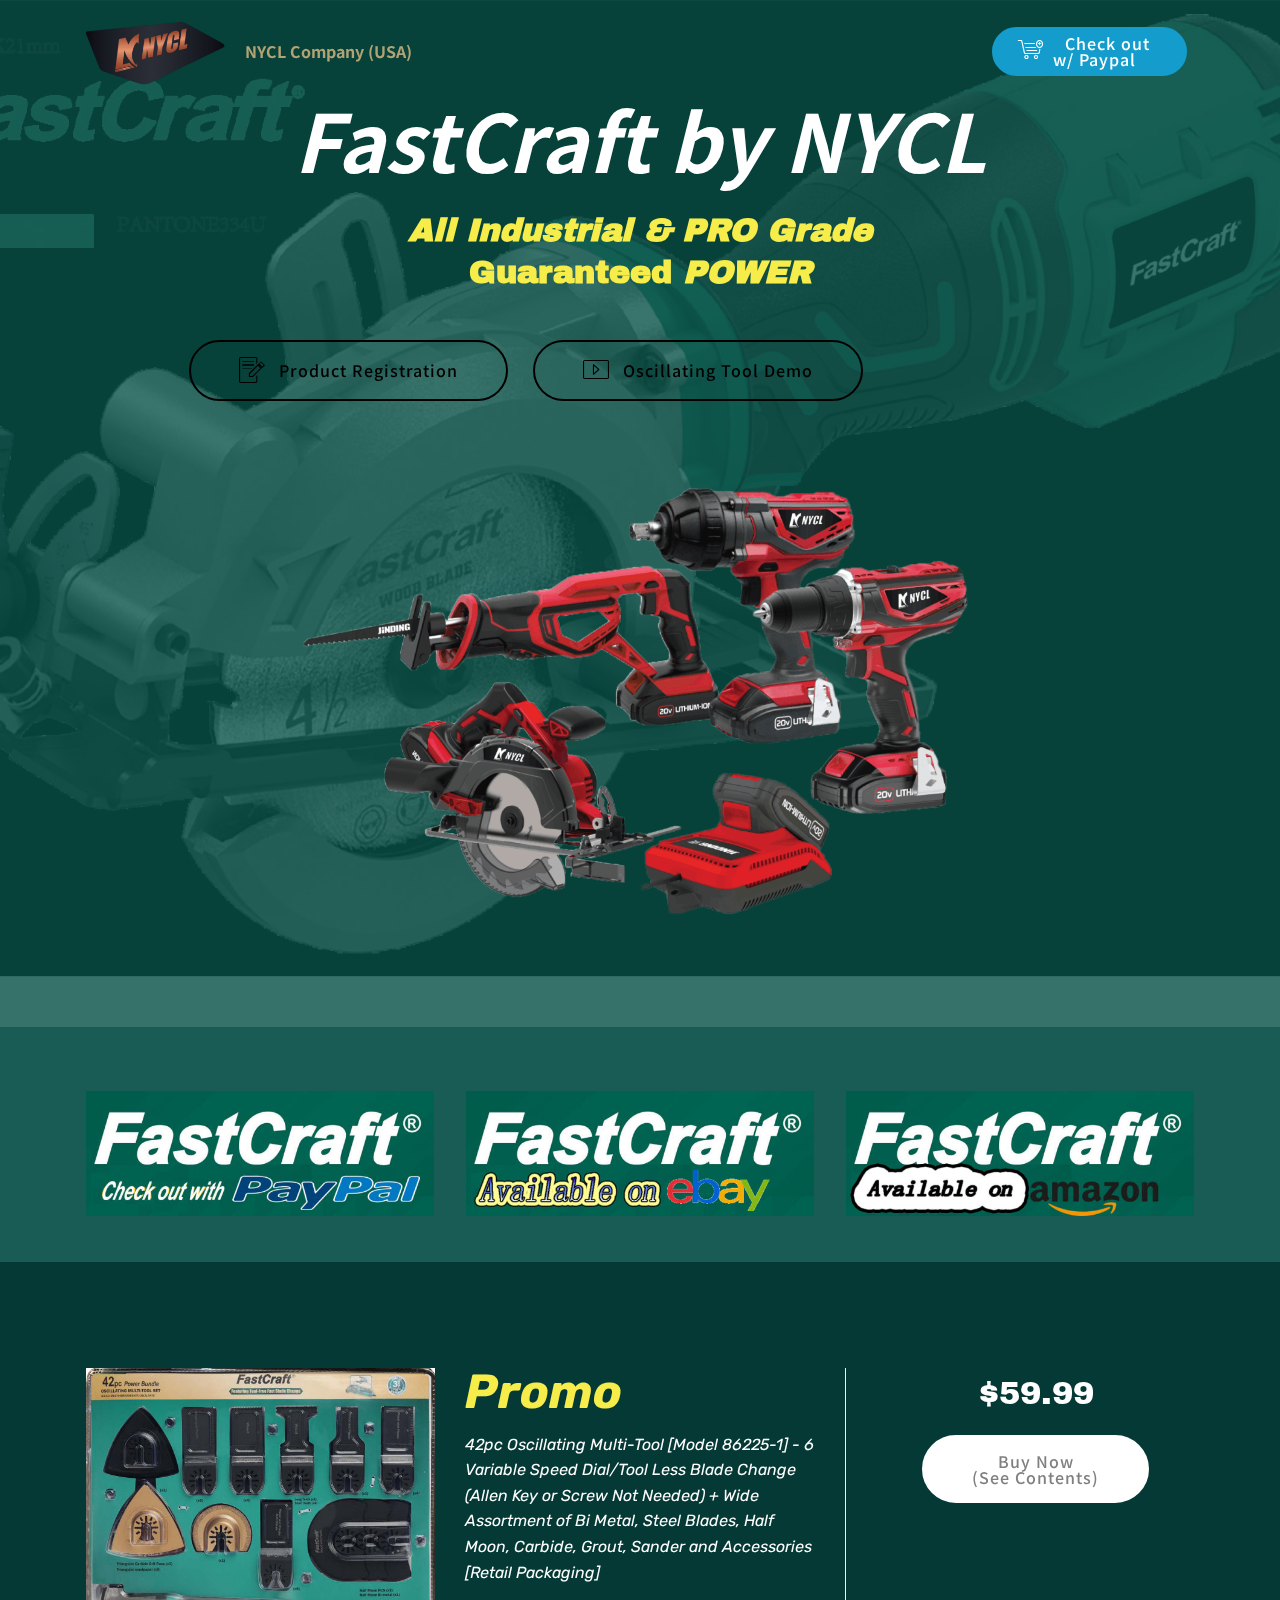
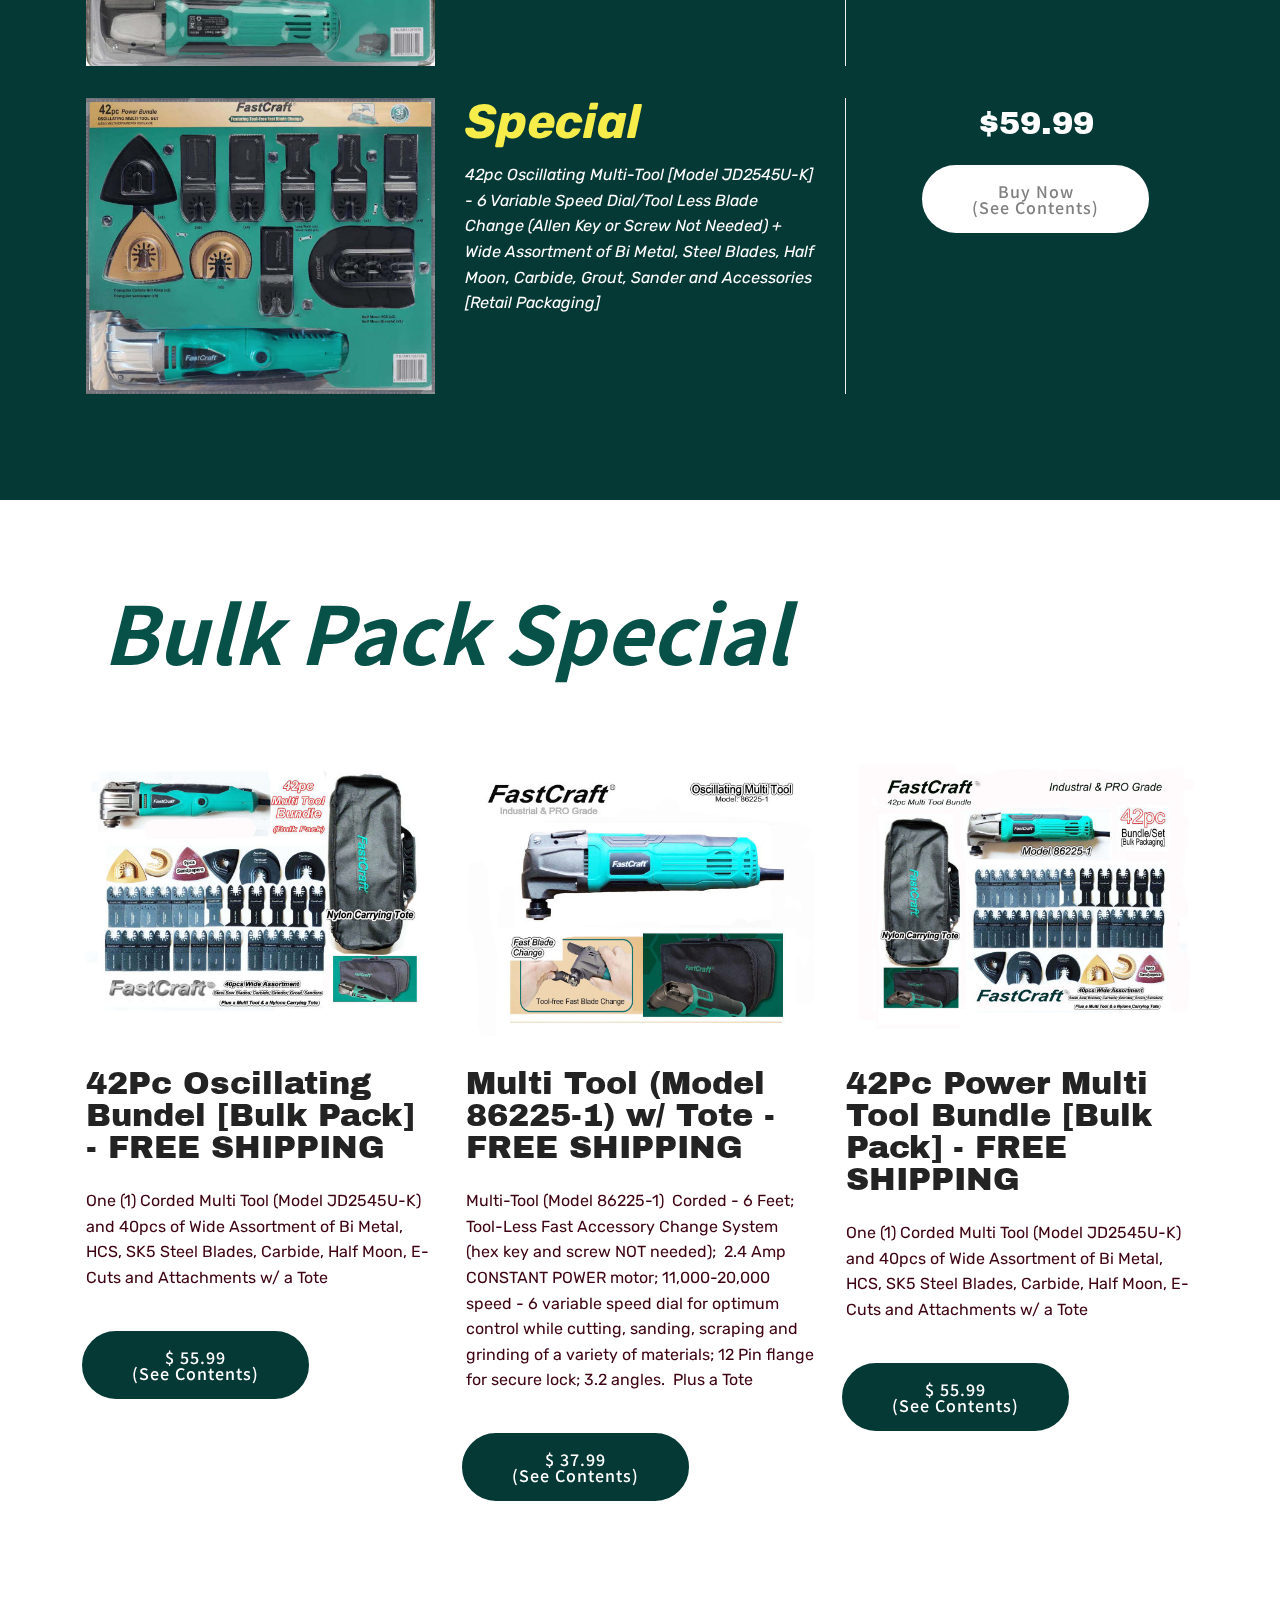
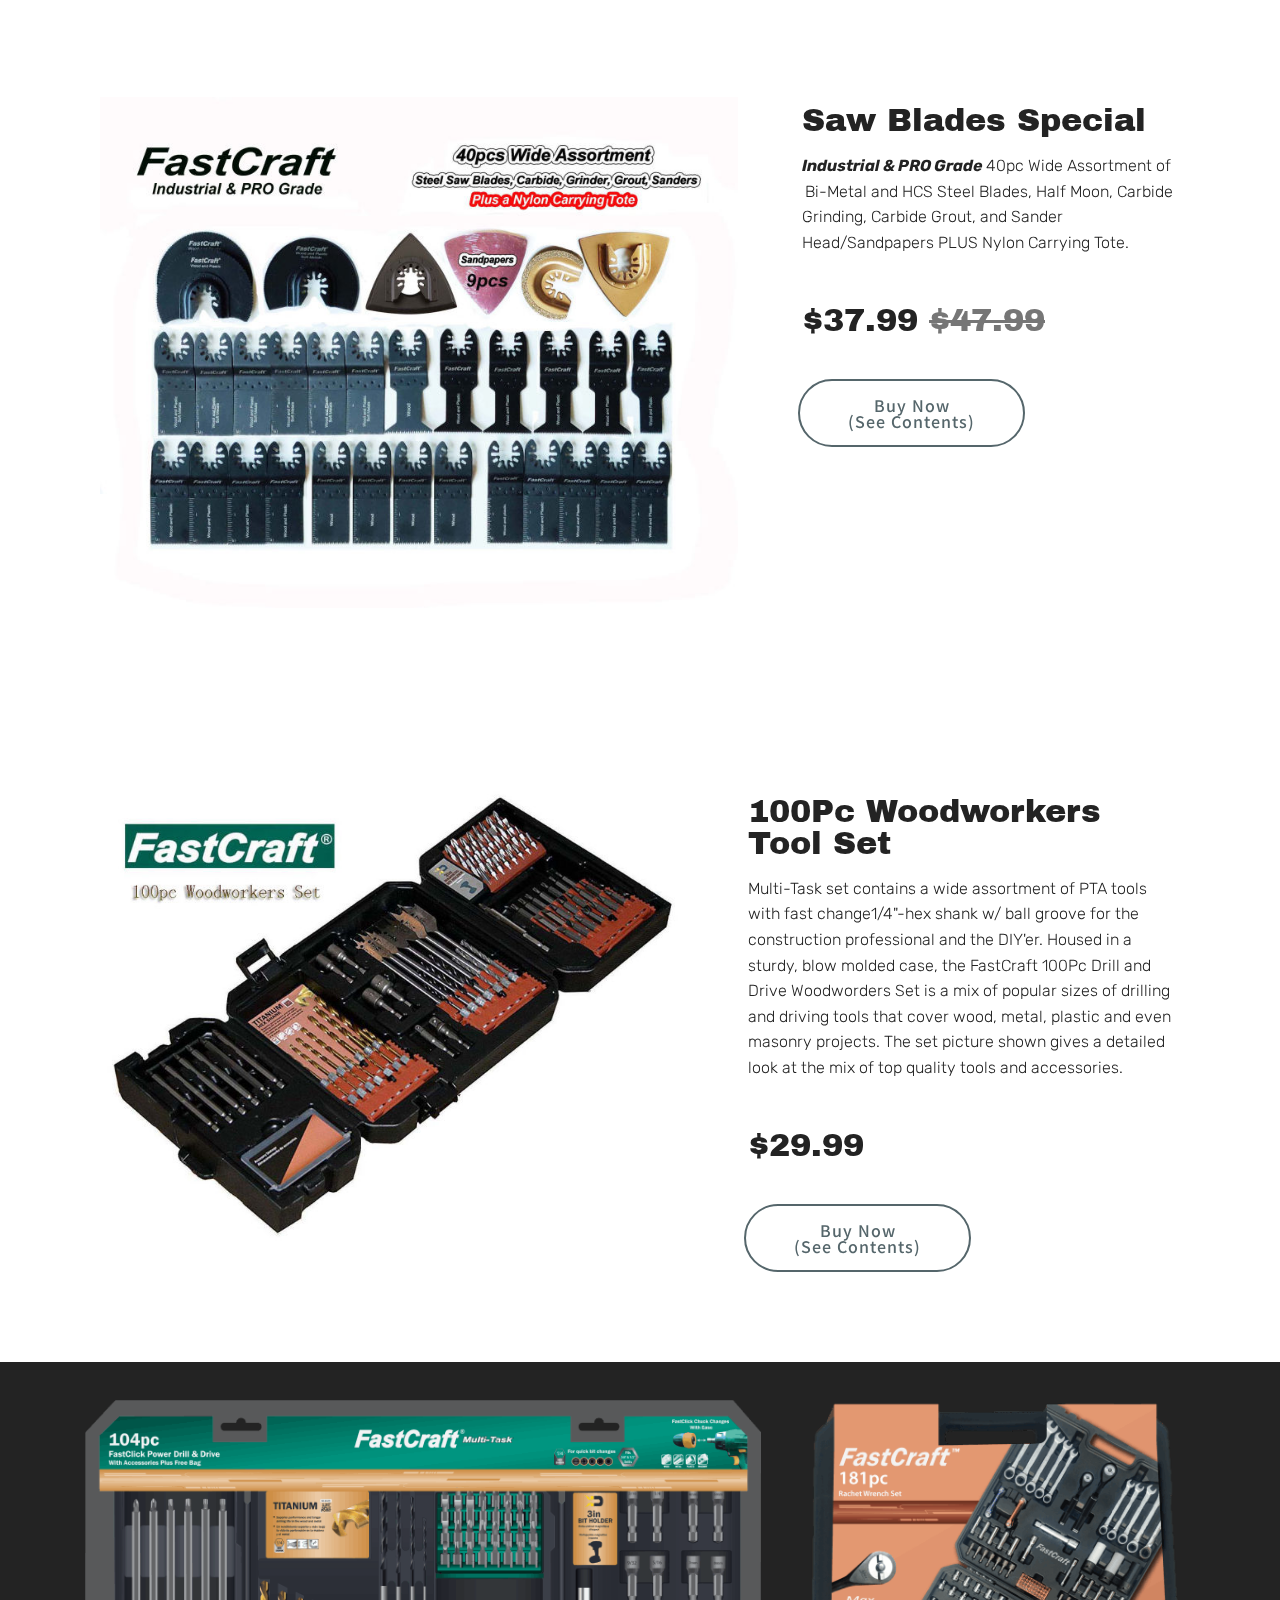
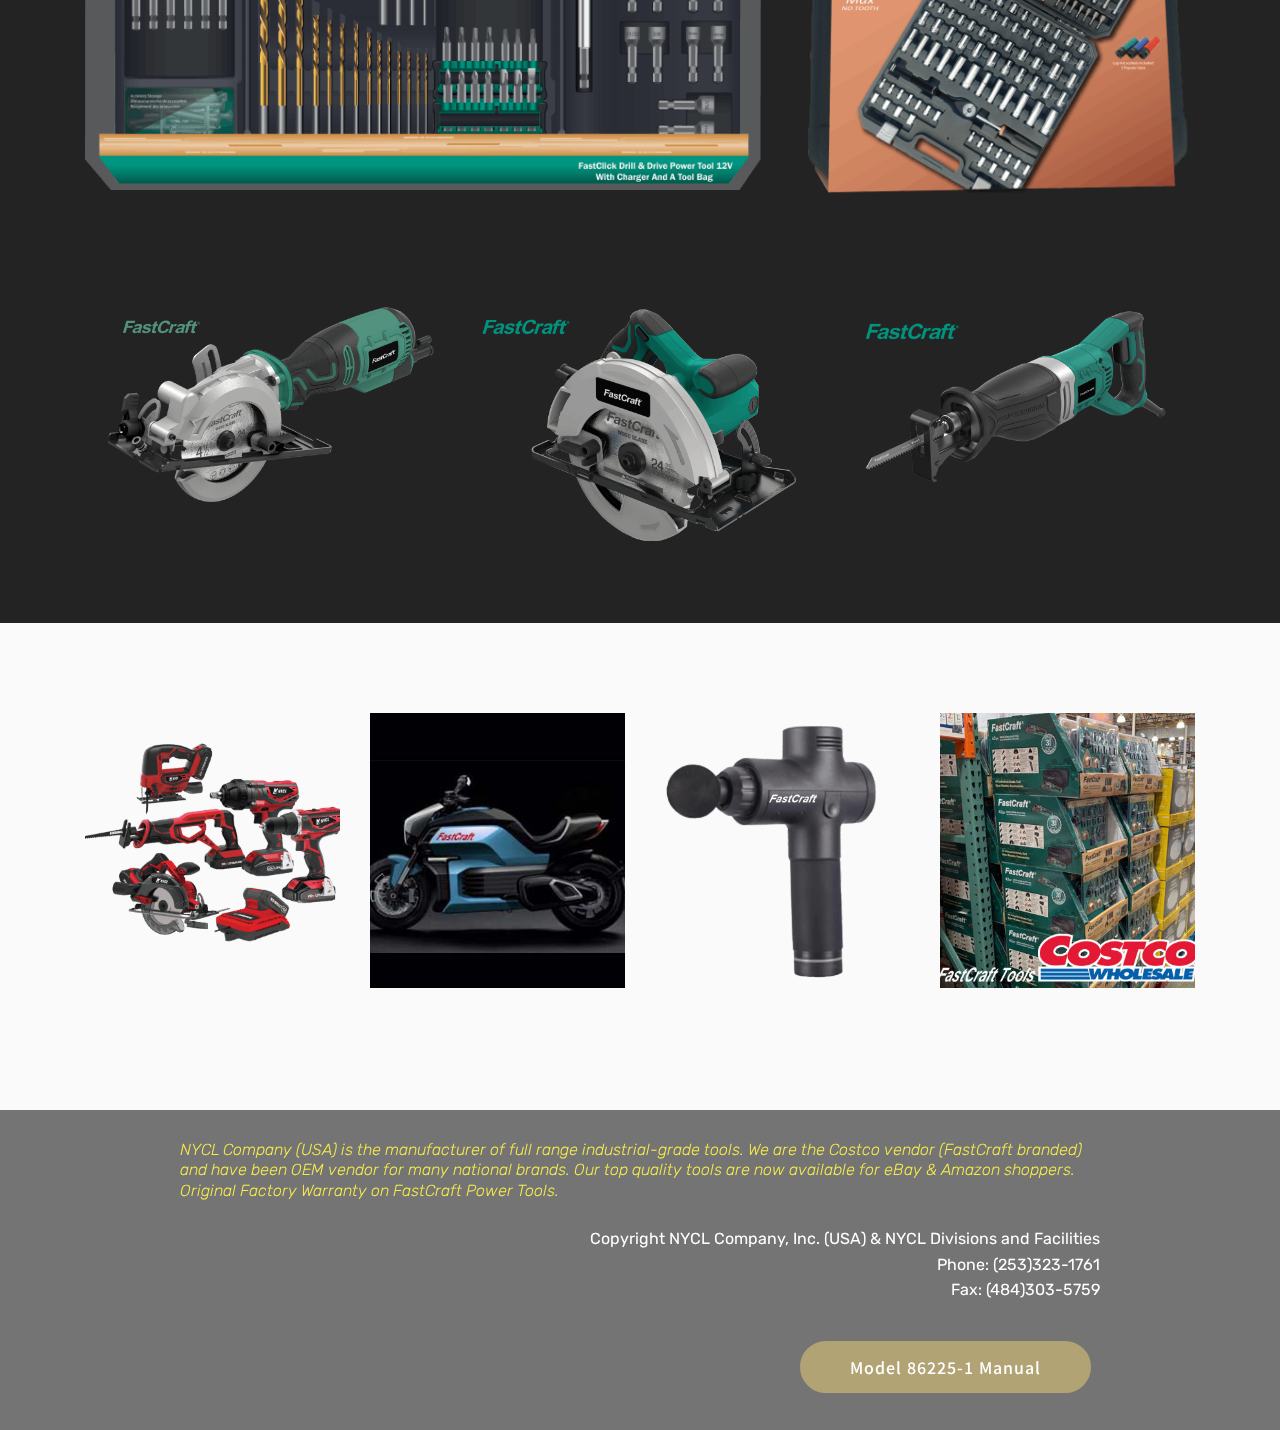
==== index.html @ a4cc6bf7 "create github pages" ====
<!DOCTYPE html>
<html  >
<head>
  <!-- Site made with Mobirise Website Builder v4.12.3, https://mobirise.com -->
  <meta charset="UTF-8">
  <meta http-equiv="X-UA-Compatible" content="IE=edge">
  <meta name="generator" content="Mobirise v4.12.3, mobirise.com">
  <meta name="viewport" content="width=device-width, initial-scale=1, minimum-scale=1">
  <link rel="shortcut icon" href="assets/images/nycllogo-67x63.png" type="image/x-icon">
  <meta name="description" content="">
  
  
  <title>FastCraft Toby NYCL</title>
  <link rel="stylesheet" href="assets/web/assets/mobirise-icons/mobirise-icons.css">
  <link rel="stylesheet" href="assets/bootstrap/css/bootstrap.min.css">
  <link rel="stylesheet" href="assets/bootstrap/css/bootstrap-grid.min.css">
  <link rel="stylesheet" href="assets/bootstrap/css/bootstrap-reboot.min.css">
  <link rel="stylesheet" href="assets/tether/tether.min.css">
  <link rel="stylesheet" href="assets/dropdown/css/style.css">
  <link rel="stylesheet" href="assets/theme/css/style.css">
  <link rel="preload" as="style" href="assets/mobirise/css/mbr-additional.css"><link rel="stylesheet" href="assets/mobirise/css/mbr-additional.css" type="text/css">
  
  
  
</head>
<body>
  <section class="menu cid-s1qL6YU2bM" once="menu" id="menu1-o">

    

    <nav class="navbar navbar-expand beta-menu navbar-dropdown align-items-center navbar-fixed-top navbar-toggleable-sm bg-color transparent">
        <button class="navbar-toggler navbar-toggler-right" type="button" data-toggle="collapse" data-target="#navbarSupportedContent" aria-controls="navbarSupportedContent" aria-expanded="false" aria-label="Toggle navigation">
            <div class="hamburger">
                <span></span>
                <span></span>
                <span></span>
                <span></span>
            </div>
        </button>
        <div class="menu-logo">
            <div class="navbar-brand">
                <span class="navbar-logo">
                    <a href="https://www.nyclcompany.com">
                         <img src="assets/images/nycl-logo-n-plate-bronze-288x164.png" alt="NYCL, FastCraft, tool, tools, oscillating, blade, blades, multi, multi tool,woodworking,twist,diamond blade,saw,nut setters,insert bits,adapters,router bits,glass,tile,construction,Lawn Garden Tools - Trimmers,metal working, high speed steel, twist drill bits, insert bit, bit, bits,HSS M7, M2, GB9341, GB4341, GB4241, M35 jobber, stubby, long type, aircraft extension, taper shank, twist drill bits, saw drill, end mills, woodworking tools, brad point drill bits, spade wood boring bits, forstner bits, saw drills, holesaws,carbide router bits, carbide glass/tile drill bits, masonry drill bits,carbide hammer drills, files/rasps, wire brushes, nut drivers, nutsetters,drill/drive tools, quick-change featured products, diamond saw blades, cordless drills, diamond saws, tool sets, tool kits, carbide router bits, SDS plus, brush, file, rasp, SDS Max, Spline, hand tools, brad point, ship auger bits, spade wood bits, insert bits, nutsetters,holesaws, quick change, forstner bits, router bits, masonry drills, twist drill, drill blanks, power tool, saw, saw blade, saw blades, grinder, sanding, sand, grind, reciprocating, chuck" title="FastCraft by NYCL" style="height: 5.4rem;">
                    </a>
                </span>
                <span class="navbar-caption-wrap"><a class="navbar-caption text-danger display-4" href="https://nyclcompany.com" target="_blank">NYCL Company (USA)</a><a class="navbar-caption text-danger display-4" href="https://form.jotform.com/jlnycl/product-registration" target="_blank" style="display: inline !important;"><font face="MobiriseIcons"><span style="font-size: 25.6px; font-weight: normal;">&nbsp;</span></font></a><font face="MobiriseIcons"><a class="navbar-caption text-danger display-4" href="https://form.jotform.com/jlnycl/product-registration" target="_blank" style="display: inline !important;"></a></font></span>
            </div>
        </div>
        <div class="collapse navbar-collapse" id="navbarSupportedContent">
            
            <div class="navbar-buttons mbr-section-btn"><a class="btn btn-sm btn-primary display-4" href="https://www.fastcraft.us/onlinestore.html" target="_blank"><span class="mbri-cart-add mbr-iconfont mbr-iconfont-btn"></span>Check out <br>w/ Paypal &nbsp; &nbsp;&nbsp;</a></div>
        </div>
    </nav>
</section>

<section class="engine"><a href="https://mobirise.info/d">free web maker</a></section><section class="header4 cid-s1onQCrU6V mbr-parallax-background" id="header4-i">

    

    <div class="mbr-overlay" style="opacity: 0.8; background-color: rgb(7, 81, 73);">
    </div>

    <div class="container">
        <div class="row justify-content-md-center">
            <div class="media-content col-md-10">
                <h1 class="mbr-section-title align-center mbr-white pb-3 mbr-bold mbr-fonts-style display-1"><em>FastCraft by NYCL</em></h1>
                <h3 class="mbr-section-subtitle align-center mbr-white mbr-light pb-3 mbr-fonts-style display-2"><em><strong>
                    All Industrial &amp; PRO Grade</strong></em><br><strong>Guaranteed <em>POWER</em></strong></h3>
                <div class="mbr-text align-center mbr-white pb-3">
                    
                </div>
                <div class="mbr-section-btn align-center"><a class="btn btn-md btn-black-outline display-4" href="https://form.jotform.com/jlnycl/product-registration" target="_blank"><span class="mbri-edit mbr-iconfont mbr-iconfont-btn"></span>Product Registration</a>
                    <a class="btn btn-md btn-black-outline display-4" href="https://www.youtube.com/watch?v=YL-bgrXZ9-w" target="_blank"><span class="mbri-video mbr-iconfont mbr-iconfont-btn"></span>Oscillating Tool Demo</a></div>
            </div>
            <div class="mbr-figure pt-5">
                <a href="https://nyclcompany.com/index.html" target="_blank"><img src="assets/images/power-tool-sets2-1080x741.png" alt="NYCL, FastCraft, tool, tools, oscillating, blade, blades, multi, multi tool,woodworking,twist,diamond blade,saw,nut setters,insert bits,adapters,router bits,glass,tile,construction,Lawn Garden Tools - Trimmers,metal working, high speed steel, twist drill bits, insert bit, bit, bits,HSS M7, M2, GB9341, GB4341, GB4241, M35 jobber, stubby, long type, aircraft extension, taper shank, twist drill bits, saw drill, end mills, woodworking tools, brad point drill bits, spade wood boring bits, forstner bits, saw drills, holesaws,carbide router bits, carbide glass/tile drill bits, masonry drill bits,carbide hammer drills, files/rasps, wire brushes, nut drivers, nutsetters,drill/drive tools, quick-change featured products, diamond saw blades, cordless drills, diamond saws, tool sets, tool kits, carbide router bits, SDS plus, brush, file, rasp, SDS Max, Spline, hand tools, brad point, ship auger bits, spade wood bits, insert bits, nutsetters,holesaws, quick change, forstner bits, router bits, masonry drills, twist drill, drill blanks, power tool, saw, saw blade, saw blades, grinder, sanding, sand, grind, reciprocating, chuck" title="FastCraft Power Tools by NYCL Company" style="width: 65%;"></a>
            </div>
        </div>
    </div>
</section>

<section class="services1 cid-s1qOYQBYcv" id="services1-p">
    <!---->
    
    <!---->
    <!--Overlay-->
    
    <!--Container-->
    <div class="container">
        <div class="row justify-content-center">
            <!--Titles-->
            <div class="title pb-5 col-12">
                
                
            </div>
            <!--Card-1-->
            <div class="card col-12 col-md-6 p-3 col-lg-4">
                <div class="card-wrapper">
                    <div class="card-img">
                        <a href="https://www.fastcraft.us/onlinestore.html" target="_blank"><img src="assets/images/fastcraft-paypal-576x206.jpg" alt="NYCL, FastCraft, tool, tools, oscillating, blade, blades, multi, multi tool,woodworking,twist,diamond blade,saw,nut setters,insert bits,adapters,router bits,glass,tile,construction,Lawn Garden Tools - Trimmers,metal working, high speed steel, twist drill bits, insert bit, bit, bits,HSS M7, M2, GB9341, GB4341, GB4241, M35 jobber, stubby, long type, aircraft extension, taper shank, twist drill bits, saw drill, end mills, woodworking tools, brad point drill bits, spade wood boring bits, forstner bits, saw drills, holesaws,carbide router bits, carbide glass/tile drill bits, masonry drill bits,carbide hammer drills, files/rasps, wire brushes, nut drivers, nutsetters,drill/drive tools, quick-change featured products, diamond saw blades, cordless drills, diamond saws, tool sets, tool kits, carbide router bits, SDS plus, brush, file, rasp, SDS Max, Spline, hand tools, brad point, ship auger bits, spade wood bits, insert bits, nutsetters,holesaws, quick change, forstner bits, router bits, masonry drills, twist drill, drill blanks, power tool, saw, saw blade, saw blades, grinder, sanding, sand, grind, reciprocating, chuck" title="FastCraft by NYCL"></a>
                    </div>
                    <div class="card-box">
                        
                        
                        <!--Btn-->
                        
                    </div>
                </div>
            </div>
            <!--Card-2-->
            <div class="card col-12 col-md-6 p-3 col-lg-4">
                <div class="card-wrapper">
                    <div class="card-img">
                        <a href="https://www.ebay.com/str/fastcrafttoolsbynycl" target="_blank"><img src="assets/images/fc-ebay-576x206.jpg" alt="NYCL, FastCraft, tool, tools, oscillating, blade, blades, multi, multi tool,woodworking,twist,diamond blade,saw,nut setters,insert bits,adapters,router bits,glass,tile,construction,Lawn Garden Tools - Trimmers,metal working, high speed steel, twist drill bits, insert bit, bit, bits,HSS M7, M2, GB9341, GB4341, GB4241, M35 jobber, stubby, long type, aircraft extension, taper shank, twist drill bits, saw drill, end mills, woodworking tools, brad point drill bits, spade wood boring bits, forstner bits, saw drills, holesaws,carbide router bits, carbide glass/tile drill bits, masonry drill bits,carbide hammer drills, files/rasps, wire brushes, nut drivers, nutsetters,drill/drive tools, quick-change featured products, diamond saw blades, cordless drills, diamond saws, tool sets, tool kits, carbide router bits, SDS plus, brush, file, rasp, SDS Max, Spline, hand tools, brad point, ship auger bits, spade wood bits, insert bits, nutsetters,holesaws, quick change, forstner bits, router bits, masonry drills, twist drill, drill blanks, power tool, saw, saw blade, saw blades, grinder, sanding, sand, grind, reciprocating, chuck" title="FastCraft by NYCL"></a>
                    </div>
                    <div class="card-box">
                        
                        
                        <!--Btn-->
                        
                    </div>
                </div>
            </div>
            <!--Card-3-->
            <div class="card col-12 col-md-6 p-3 col-lg-4 last-child">
                <div class="card-wrapper">
                    <div class="card-img">
                        <a href="https://www.amazon.com/fastcraft" target="_blank"><img src="assets/images/fastcraft-amazon-576x206.jpg" alt="NYCL, FastCraft, tool, tools, oscillating, blade, blades, multi, multi tool,woodworking,twist,diamond blade,saw,nut setters,insert bits,adapters,router bits,glass,tile,construction,Lawn Garden Tools - Trimmers,metal working, high speed steel, twist drill bits, insert bit, bit, bits,HSS M7, M2, GB9341, GB4341, GB4241, M35 jobber, stubby, long type, aircraft extension, taper shank, twist drill bits, saw drill, end mills, woodworking tools, brad point drill bits, spade wood boring bits, forstner bits, saw drills, holesaws,carbide router bits, carbide glass/tile drill bits, masonry drill bits,carbide hammer drills, files/rasps, wire brushes, nut drivers, nutsetters,drill/drive tools, quick-change featured products, diamond saw blades, cordless drills, diamond saws, tool sets, tool kits, carbide router bits, SDS plus, brush, file, rasp, SDS Max, Spline, hand tools, brad point, ship auger bits, spade wood bits, insert bits, nutsetters,holesaws, quick change, forstner bits, router bits, masonry drills, twist drill, drill blanks, power tool, saw, saw blade, saw blades, grinder, sanding, sand, grind, reciprocating, chuck" title="FastCraft by NYCL"></a>
                    </div>
                    <div class="card-box">
                        
                        
                        <!--Btn-->
                        
                    </div>
                </div>
            </div>
            <!--Card-4-->
            
        </div>
    </div>
</section>

<section class="services4 cid-s1ordJF5oG" xmlns="http://www.w3.org/1999/html" id="services4-j">
    <!---->
    
    <!---->
    <!--Overlay-->
    
    <!--Container-->
    <div class="container">
        <div class="row">
            <!--Card-1-->
            <div class="card p-3 col-12">
                <div class="card-wrapper media-container-row media-container-row">
                    <div class="card-box">
                        <div class="row">
                            <div class="col-12 col-md-12 col-lg-4">
                                <div class="wrapper">
                                    <!--Image-->
                                    <div class="mbr-figure" style="width: 100%;">
                                        <a href="https://www.nycl.us/42pc-86225-1.html"><img src="assets/images/42new-86225-1-578x494.jpg" alt="NYCL, FastCraft, tool, tools, oscillating, blade, blades, multi, multi tool,woodworking,twist,diamond blade,saw,nut setters,insert bits,adapters,router bits,glass,tile,construction,Lawn Garden Tools - Trimmers,metal working, high speed steel, twist drill bits, insert bit, bit, bits,HSS M7, M2, GB9341, GB4341, GB4241, M35 jobber, stubby, long type, aircraft extension, taper shank, twist drill bits, saw drill, end mills, woodworking tools, brad point drill bits, spade wood boring bits, forstner bits, saw drills, holesaws,carbide router bits, carbide glass/tile drill bits, masonry drill bits,carbide hammer drills, files/rasps, wire brushes, nut drivers, nutsetters,drill/drive tools, quick-change featured products, diamond saw blades, cordless drills, diamond saws, tool sets, tool kits, carbide router bits, SDS plus, brush, file, rasp, SDS Max, Spline, hand tools, brad point, ship auger bits, spade wood bits, insert bits, nutsetters,holesaws, quick change, forstner bits, router bits, masonry drills, twist drill, drill blanks, power tool, saw, saw blade, saw blades, grinder, sanding, sand, grind, reciprocating, chuck" title="FastCraft 42pc Oscillating Tool Bundle"></a>
                                    </div>
                                </div>
                            </div>
                            <div class="col-12 col-md-7 col-lg-4">
                                <div class="wrapper col-left">
                                    <!--Title-->
                                    <h4 class="card-title mbr-fonts-style display-5"><em><strong>Promo</strong>&nbsp;</em></h4>
                                    <!--Subtitle-->
                                    <p class="mbr-text mbr-fonts-style pt-3 display-7"><em>
                                        42pc Oscillating Multi-Tool [Model 86225-1] - 6 Variable Speed Dial/Tool Less Blade Change (Allen Key or Screw Not Needed) + Wide Assortment of  Bi Metal, Steel Blades, Half Moon, Carbide, Grout, Sander and Accessories [Retail Packaging]
                                    </em></p>
                                </div>
                            </div>
                            <div class="col-12 col-md-5 col-lg-4">
                                <div class="wrapper border_wrapper">
                                    <!--Cost-->
                                    <p class="mbr-text mbr-fonts-style col-right mbr-black align-center display-2">
                                        $59.99</p>
                                    <!--Btn-->
                                    <div class="mbr-section-btn col-right align-center"><a href="https://www.fastcraft.us/42pc-86225-1.html" class="btn m-0 btn-white display-4" target="_blank">Buy Now<br>(See Contents)<br></a></div>
                                </div>
                            </div>
                        </div>
                    </div>
                </div>
            </div>
            <!--Card-2-->
            <div class="card p-3 col-12">
                <div class="card-wrapper media-container-row media-container-row">
                    <div class="card-box">
                        <div class="row">
                            <div class="col-12 col-md-12 col-lg-4">
                                <div class="wrapper">
                                    <!--Image-->
                                    <div class="mbr-figure" style="width: 100%;">
                                        <a href="https://www.nycl.us/42pc-multi.html"><img src="assets/images/jd2545u-k-front-578x489.jpg" alt="NYCL, FastCraft, tool, tools, oscillating, blade, blades, multi, multi tool,woodworking,twist,diamond blade,saw,nut setters,insert bits,adapters,router bits,glass,tile,construction,Lawn Garden Tools - Trimmers,metal working, high speed steel, twist drill bits, insert bit, bit, bits,HSS M7, M2, GB9341, GB4341, GB4241, M35 jobber, stubby, long type, aircraft extension, taper shank, twist drill bits, saw drill, end mills, woodworking tools, brad point drill bits, spade wood boring bits, forstner bits, saw drills, holesaws,carbide router bits, carbide glass/tile drill bits, masonry drill bits,carbide hammer drills, files/rasps, wire brushes, nut drivers, nutsetters,drill/drive tools, quick-change featured products, diamond saw blades, cordless drills, diamond saws, tool sets, tool kits, carbide router bits, SDS plus, brush, file, rasp, SDS Max, Spline, hand tools, brad point, ship auger bits, spade wood bits, insert bits, nutsetters,holesaws, quick change, forstner bits, router bits, masonry drills, twist drill, drill blanks, power tool, saw, saw blade, saw blades, grinder, sanding, sand, grind, reciprocating, chuck" title="FastCraft Oscillating Multi Tool Bundle"></a>
                                    </div>
                                </div>
                            </div>
                            <div class="col-12 col-md-7 col-lg-4">
                                <div class="wrapper col-left">
                                    <!--Title-->
                                    <h4 class="card-title mbr-fonts-style display-5"><em><strong>Special
                                    </strong></em></h4>
                                    <!--Subtitle-->
                                    <p class="mbr-text mbr-fonts-style pt-3 display-7"><em>
                                        42pc Oscillating Multi-Tool [Model JD2545U-K] - 6 Variable Speed Dial/Tool Less Blade Change (Allen Key or Screw Not Needed) + Wide Assortment of Bi Metal, Steel Blades, Half Moon, Carbide, Grout, Sander and Accessories [Retail Packaging]
                                    </em></p>
                                </div>
                            </div>
                            <div class="col-12 col-md-5 col-lg-4">
                                <div class="wrapper border_wrapper">
                                    <!--Cost-->
                                    <p class="mbr-text mbr-fonts-style col-right mbr-black align-center display-2">
                                        $59.99</p>
                                    <!--Btn-->
                                    <div class="mbr-section-btn col-right align-center"><a href="https://www.fastcraft.us/42pc-multi.html" class="btn m-0 btn-white display-4" target="_blank">Buy Now<br>(See Contents)<br></a></div>
                                </div>
                            </div>
                        </div>
                    </div>
                </div>
            </div>
            <!--Card-3-->
            
        </div>
    </div>
</section>

<section class="services1 cid-s1hqxLCLNt" id="services1-d">
    <!---->
    
    <!---->
    <!--Overlay-->
    
    <!--Container-->
    <div class="container">
        <div class="row justify-content-center">
            <!--Titles-->
            <div class="title pb-5 col-12">
                <h2 class="align-left pb-3 mbr-fonts-style display-1">&nbsp;<em><strong>Bulk Pack Special</strong></em></h2>
                
            </div>
            <!--Card-1-->
            <div class="card col-12 col-md-6 p-3 col-lg-4">
                <div class="card-wrapper">
                    <div class="card-img">
                        <a href="https://www.fastcraft.us/42bk-jd2545u-k.html"><img src="assets/images/42pc-bulk-2545-jd-576x461.jpg" alt="NYCL, FastCraft, 42pc oscillating multi tool, tools, oscillating, blade, blades, multi, multi tool,woodworking,twist,diamond blade,saw,nut setters,insert bits,adapters,router bits,glass,tile,construction,Lawn Garden Tools - Trimmers,metal working, high speed steel, twist drill bits, insert bit, bit, bits,HSS M7, M2, GB9341, GB4341, GB4241, M35 jobber, stubby, long type, aircraft extension, taper shank, twist drill bits, saw drill, end mills, woodworking tools, brad point drill bits, spade wood boring bits, forstner bits, saw drills, holesaws,carbide router bits, carbide glass/tile drill bits, masonry drill bits,carbide hammer drills, files/rasps, wire brushes, nut drivers, nutsetters,drill/drive tools, quick-change featured products, diamond saw blades, cordless drills, diamond saws, tool sets, tool kits, carbide router bits, SDS plus, brush, file, rasp, SDS Max, Spline, hand tools, brad point, ship auger bits, spade wood bits, insert bits, nutsetters,holesaws, quick change, forstner bits, router bits, masonry drills, twist drill, drill blanks, power tool, saw, saw blade, saw blades, grinder, sanding, sand, grind, reciprocating, chuck" title="FastCraft 42pc Multi Tool Set [Bulk]"></a>
                    </div>
                    <div class="card-box">
                        <h4 class="card-title mbr-fonts-style display-2">
                            42Pc Oscillating Bundel [Bulk Pack] - FREE SHIPPING</h4>
                        <p class="mbr-text mbr-fonts-style display-7">One (1) Corded Multi Tool (Model JD2545U-K) and 40pcs of Wide Assortment of Bi Metal, HCS, SK5 Steel Blades, Carbide, Half Moon, E-Cuts and Attachments w/ a Tote
<br></p>
                        <!--Btn-->
                        <div class="mbr-section-btn align-left"><a href="https://www.fastcraft.us/42bk-jd2545u-k.html" class="btn btn-success display-4" target="_blank">
                                $ 55.99<br>(See Contents)<br></a></div>
                    </div>
                </div>
            </div>
            <!--Card-2-->
            <div class="card col-12 col-md-6 p-3 col-lg-4">
                <div class="card-wrapper">
                    <div class="card-img">
                        <a href="https://www.fastcraft.us/86225-1.html"><img src="assets/images/bare-86225-1-576x461.jpg" alt="NYCL, FastCraft, 42pc oscillating multi tool, tools, oscillating, blade, blades, multi, multi tool,woodworking,twist,diamond blade,saw,nut setters,insert bits,adapters,router bits,glass,tile,construction,Lawn Garden Tools - Trimmers,metal working, high speed steel, twist drill bits, insert bit, bit, bits,HSS M7, M2, GB9341, GB4341, GB4241, M35 jobber, stubby, long type, aircraft extension, taper shank, twist drill bits, saw drill, end mills, woodworking tools, brad point drill bits, spade wood boring bits, forstner bits, saw drills, holesaws,carbide router bits, carbide glass/tile drill bits, masonry drill bits,carbide hammer drills, files/rasps, wire brushes, nut drivers, nutsetters,drill/drive tools, quick-change featured products, diamond saw blades, cordless drills, diamond saws, tool sets, tool kits, carbide router bits, SDS plus, brush, file, rasp, SDS Max, Spline, hand tools, brad point, ship auger bits, spade wood bits, insert bits, nutsetters,holesaws, quick change, forstner bits, router bits, masonry drills, twist drill, drill blanks, power tool, saw, saw blade, saw blades, grinder, sanding, sand, grind, reciprocating, chuck" title="FastCraft Multi Tool (Model 86225-1)"></a>
                    </div>
                    <div class="card-box">
                        <h4 class="card-title mbr-fonts-style display-2">
                            Multi Tool (Model 86225-1) w/ Tote - FREE SHIPPING</h4>
                        <p class="mbr-text mbr-fonts-style display-7">Multi-Tool (Model 86225-1)
&nbsp;Corded - 6 Feet; Tool-Less Fast Accessory Change System (hex key and screw NOT needed); &nbsp;2.4 Amp CONSTANT POWER  motor; 11,000-20,000 speed - 6 variable speed dial for optimum control while cutting, sanding, scraping and grinding of a variety of materials; 12 Pin flange for secure lock;
3.2 angles.
&nbsp;Plus a Tote<br></p>
                        <!--Btn-->
                        <div class="mbr-section-btn align-left"><a href="https://www.fastcraft.us/86225-1.html" class="btn btn-success display-4" target="_blank">
                                $ 37.99<br>(See Contents)<br></a></div>
                    </div>
                </div>
            </div>
            <!--Card-3-->
            <div class="card col-12 col-md-6 p-3 col-lg-4 last-child">
                <div class="card-wrapper">
                    <div class="card-img">
                        <a href="https://www.fastcraft.us/42bk.html"><img src="assets/images/42pc-86225-1-576x461.jpg" alt="NYCL, FastCraft, 42pc oscillating multi tool, tools, oscillating, blade, blades, multi, multi tool,woodworking,twist,diamond blade,saw,nut setters,insert bits,adapters,router bits,glass,tile,construction,Lawn Garden Tools - Trimmers,metal working, high speed steel, twist drill bits, insert bit, bit, bits,HSS M7, M2, GB9341, GB4341, GB4241, M35 jobber, stubby, long type, aircraft extension, taper shank, twist drill bits, saw drill, end mills, woodworking tools, brad point drill bits, spade wood boring bits, forstner bits, saw drills, holesaws,carbide router bits, carbide glass/tile drill bits, masonry drill bits,carbide hammer drills, files/rasps, wire brushes, nut drivers, nutsetters,drill/drive tools, quick-change featured products, diamond saw blades, cordless drills, diamond saws, tool sets, tool kits, carbide router bits, SDS plus, brush, file, rasp, SDS Max, Spline, hand tools, brad point, ship auger bits, spade wood bits, insert bits, nutsetters,holesaws, quick change, forstner bits, router bits, masonry drills, twist drill, drill blanks, power tool, saw, saw blade, saw blades, grinder, sanding, sand, grind, reciprocating, chuck" title="FastCraft 42pc Oscillating Tool Set [Bulk] by NYCL"></a>
                    </div>
                    <div class="card-box">
                        <h4 class="card-title mbr-fonts-style display-2">
                            42Pc Power Multi Tool Bundle [Bulk Pack] - FREE SHIPPING</h4>
                        <p class="mbr-text mbr-fonts-style display-7">
                            One (1) Corded Multi Tool (Model JD2545U-K) and 40pcs of Wide Assortment of Bi Metal, HCS, SK5 Steel Blades, Carbide, Half Moon, E-Cuts and Attachments w/ a Tote 
                        </p>
                        <!--Btn-->
                        <div class="mbr-section-btn align-left"><a href="https://www.fastcraft.us/42bk.html" class="btn btn-success display-4" target="_blank">
                                $ 55.99<br>(See Contents)<br></a></div>
                    </div>
                </div>
            </div>
            <!--Card-4-->
            
        </div>
    </div>
</section>

<section class="services2 cid-s1tiOitlJf" id="services2-w">
    <!---->
    
    <!---->
    <!--Overlay-->
    
    <!--Container-->
    <div class="container">
        <div class="col-md-12">
            <div class="media-container-row">
                <div class="mbr-figure" style="width: 65%;">
                    <a href="https://www.fastcraft.us/40.html" target="_blank"><img src="assets/images/40e-772x618.jpg" alt="NYCL, FastCraft, tool, tools, oscillating, blade, blades, multi, multi tool,woodworking,twist,diamond blade,saw,nut setters,insert bits,adapters,router bits,glass,tile,construction,Lawn Garden Tools - Trimmers,metal working, high speed steel, twist drill bits, insert bit, bit, bits,HSS M7, M2, GB9341, GB4341, GB4241, M35 jobber, stubby, long type, aircraft extension, taper shank, twist drill bits, saw drill, end mills, woodworking tools, brad point drill bits, spade wood boring bits, forstner bits, saw drills, holesaws,carbide router bits, carbide glass/tile drill bits, masonry drill bits,carbide hammer drills, files/rasps, wire brushes, nut drivers, nutsetters,drill/drive tools, quick-change featured products, diamond saw blades, cordless drills, diamond saws, tool sets, tool kits, carbide router bits, SDS plus, brush, file, rasp, SDS Max, Spline, hand tools, brad point, ship auger bits, spade wood bits, insert bits, nutsetters,holesaws, quick change, forstner bits, router bits, masonry drills, twist drill, drill blanks, power tool, saw, saw blade, saw blades, grinder, sanding, sand, grind, reciprocating, chuck" title="FastCraft 40pc Oscillating Blades and Attachment"></a>
                </div>
                <div class="align-left aside-content">
                    <h2 class="mbr-title pt-2 mbr-fonts-style display-2">Saw Blades Special
                    </h2>
                    <div class="mbr-section-text">
                        <p class="mbr-text text1 pt-2 mbr-light mbr-fonts-style display-7"><strong><em>
                            Industrial &amp; PRO Grade</em></strong> 40pc Wide Assortment of <em><strong>&nbsp;</strong></em>Bi-Metal and HCS Steel Blades, Half Moon, Carbide Grinding, Carbide Grout, and Sander Head/Sandpapers PLUS Nylon Carrying Tote.
                        </p>
                        <p class="mbr-text text2 pt-4 mbr-light mbr-fonts-style display-2">
                            $37.99&nbsp;<span class="cost">$47.99</span></p>
                    </div>
                    <!--Btn-->
                    <div class="mbr-section-btn pt-3 align-left"><a href="https://www.fastcraft.us/40.html" class="btn btn-warning-outline display-4" target="_blank">Buy Now<br>(See Contents)<br></a></div>
                </div>
            </div>
        </div>
    </div>
</section>

<section class="services2 cid-s1tkJSxYrp" id="services2-x">
    <!---->
    
    <!---->
    <!--Overlay-->
    
    <!--Container-->
    <div class="container">
        <div class="col-md-12">
            <div class="media-container-row">
                <div class="mbr-figure" style="width: 60%;">
                    <a href="https://www.ebay.com/itm/FastCraft-100Pc-Woodworker-Tool-Drill-Driver-Hex-Shank-Set-INDUSTRIAL-GRADE/113697800657?hash=item1a78eac1d1:g:49cAAOSw8hdcDDd2" target="_blank"><img src="assets/images/nycl-fastcraft-100pc-1-772x599.jpg" alt="NYCL, FastCraft, tool, tools, oscillating, blade, blades, multi, multi tool,woodworking,twist,diamond blade,saw,nut setters,insert bits,adapters,router bits,glass,tile,construction,Lawn Garden Tools - Trimmers,metal working, high speed steel, twist drill bits, insert bit, bit, bits,HSS M7, M2, GB9341, GB4341, GB4241, M35 jobber, stubby, long type, aircraft extension, taper shank, twist drill bits, saw drill, end mills, woodworking tools, brad point drill bits, spade wood boring bits, forstner bits, saw drills, holesaws,carbide router bits, carbide glass/tile drill bits, masonry drill bits,carbide hammer drills, files/rasps, wire brushes, nut drivers, nutsetters,drill/drive tools, quick-change featured products, diamond saw blades, cordless drills, diamond saws, tool sets, tool kits, carbide router bits, SDS plus, brush, file, rasp, SDS Max, Spline, hand tools, brad point, ship auger bits, spade wood bits, insert bits, nutsetters,holesaws, quick change, forstner bits, router bits, masonry drills, twist drill, drill blanks, power tool, saw, saw blade, saw blades, grinder, sanding, sand, grind, reciprocating, chuck" title="100Pc Woodworkers Set"></a>
                </div>
                <div class="align-left aside-content">
                    <h2 class="mbr-title pt-2 mbr-fonts-style display-2">
                        100Pc Woodworkers Tool Set</h2>
                    <div class="mbr-section-text">
                        <p class="mbr-text text1 pt-2 mbr-light mbr-fonts-style display-7">
                            Multi-Task set contains a wide assortment of PTA tools with fast change1/4"-hex shank w/ ball groove for the construction professional and the DIY'er. Housed in a sturdy, blow molded case, the FastCraft 100Pc Drill and Drive Woodworders Set is a mix of popular sizes of drilling and driving tools that cover wood, metal, plastic and even masonry projects. The set picture shown gives a detailed look at the mix of top quality tools and accessories. 
                        </p>
                        <p class="mbr-text text2 pt-4 mbr-light mbr-fonts-style display-2">
                            $29.99</p>
                    </div>
                    <!--Btn-->
                    <div class="mbr-section-btn pt-3 align-left"><a href="https://www.ebay.com/itm/FastCraft-100Pc-Woodworker-Tool-Drill-Driver-Hex-Shank-Set-INDUSTRIAL-GRADE/113697800657?hash=item1a78eac1d1:g:49cAAOSw8hdcDDd2" class="btn btn-warning-outline display-4" target="_blank">
                            Buy Now<br>(See Contents)<br></a></div>
                </div>
            </div>
        </div>
    </div>
</section>

<section class="cid-s1oyGX2t2M" id="content13-m">
    
    <div class="container">
            <div class="media-container-row" style="width: 100%;">
                <div class="img-item item1" style="width: 171%;">
                    <a href="https://nyclcompany.com/about.html"><img src="assets/images/104pc-drill-drive-power-tool-738x426.png" alt="NYCL, FastCraft, tool, tools, oscillating, blade, blades, multi, multi tool,woodworking,twist,diamond blade,saw,nut setters,insert bits,adapters,router bits,glass,tile,construction,Lawn Garden Tools - Trimmers,metal working, high speed steel, twist drill bits, insert bit, bit, bits,HSS M7, M2, GB9341, GB4341, GB4241, M35 jobber, stubby, long type, aircraft extension, taper shank, twist drill bits, saw drill, end mills, woodworking tools, brad point drill bits, spade wood boring bits, forstner bits, saw drills, holesaws,carbide router bits, carbide glass/tile drill bits, masonry drill bits,carbide hammer drills, files/rasps, wire brushes, nut drivers, nutsetters,drill/drive tools, quick-change featured products, diamond saw blades, cordless drills, diamond saws, tool sets, tool kits, carbide router bits, SDS plus, brush, file, rasp, SDS Max, Spline, hand tools, brad point, ship auger bits, spade wood bits, insert bits, nutsetters,holesaws, quick change, forstner bits, router bits, masonry drills, twist drill, drill blanks, power tool, saw, saw blade, saw blades, grinder, sanding, sand, grind, reciprocating, chuck" title="Power Tool Accessories"></a>
                    
                </div>
                <div class="img-item">
                    <a href="https://nycl.us/about.html"><img src="assets/images/fascraft-181pc-case-2-426x462.png" alt="NYCL, FastCraft, tool, tools, oscillating, blade, blades, multi, multi tool,woodworking,twist,diamond blade,saw,nut setters,insert bits,adapters,router bits,glass,tile,construction,Lawn Garden Tools - Trimmers,metal working, high speed steel, twist drill bits, insert bit, bit, bits,HSS M7, M2, GB9341, GB4341, GB4241, M35 jobber, stubby, long type, aircraft extension, taper shank, twist drill bits, saw drill, end mills, woodworking tools, brad point drill bits, spade wood boring bits, forstner bits, saw drills, holesaws,carbide router bits, carbide glass/tile drill bits, masonry drill bits,carbide hammer drills, files/rasps, wire brushes, nut drivers, nutsetters,drill/drive tools, quick-change featured products, diamond saw blades, cordless drills, diamond saws, tool sets, tool kits, carbide router bits, SDS plus, brush, file, rasp, SDS Max, Spline, hand tools, brad point, ship auger bits, spade wood bits, insert bits, nutsetters,holesaws, quick change, forstner bits, router bits, masonry drills, twist drill, drill blanks, power tool, saw, saw blade, saw blades, grinder, sanding, sand, grind, reciprocating, chuck" title="PRO GRADE Hand Tools"></a>
                    
                </div>
            </div>
    </div>
</section>

<section class="features2 cid-s1sGT5IVt9" id="features2-t">

    

    
    
    <div class="container">
        <div class="media-container-row">
            <div class="card p-3 col-12 col-md-6 col-lg-4">
                <div class="card-wrapper">
                    <div class="card-img">
                        <img src="assets/images/mini-saw-556x335.png" alt="NYCL, FastCraft, tool, tools, oscillating, blade, blades, multi, multi tool,woodworking,twist,diamond blade,saw,nut setters,insert bits,adapters,router bits,glass,tile,construction,Lawn Garden Tools - Trimmers,metal working, high speed steel, twist drill bits, insert bit, bit, bits,HSS M7, M2, GB9341, GB4341, GB4241, M35 jobber, stubby, long type, aircraft extension, taper shank, twist drill bits, saw drill, end mills, woodworking tools, brad point drill bits, spade wood boring bits, forstner bits, saw drills, holesaws,carbide router bits, carbide glass/tile drill bits, masonry drill bits,carbide hammer drills, files/rasps, wire brushes, nut drivers, nutsetters,drill/drive tools, quick-change featured products, diamond saw blades, cordless drills, diamond saws, tool sets, tool kits, carbide router bits, SDS plus, brush, file, rasp, SDS Max, Spline, hand tools, brad point, ship auger bits, spade wood bits, insert bits, nutsetters,holesaws, quick change, forstner bits, router bits, masonry drills, twist drill, drill blanks, power tool, saw, saw blade, saw blades, grinder, sanding, sand, grind, reciprocating, chuck" title="Mini Saw Electric Corded">
                    </div>
                    <div class="card-box">
                        
                        
                    </div>
                </div>
            </div>

            <div class="card p-3 col-12 col-md-6 col-lg-4">
                <div class="card-wrapper">
                    <div class="card-img">
                        <img src="assets/images/circular-saw-556x422.png" alt="NYCL, FastCraft, tool, tools, oscillating, blade, blades, multi, multi tool,woodworking,twist,diamond blade,saw,nut setters,insert bits,adapters,router bits,glass,tile,construction,Lawn Garden Tools - Trimmers,metal working, high speed steel, twist drill bits, insert bit, bit, bits,HSS M7, M2, GB9341, GB4341, GB4241, M35 jobber, stubby, long type, aircraft extension, taper shank, twist drill bits, saw drill, end mills, woodworking tools, brad point drill bits, spade wood boring bits, forstner bits, saw drills, holesaws,carbide router bits, carbide glass/tile drill bits, masonry drill bits,carbide hammer drills, files/rasps, wire brushes, nut drivers, nutsetters,drill/drive tools, quick-change featured products, diamond saw blades, cordless drills, diamond saws, tool sets, tool kits, carbide router bits, SDS plus, brush, file, rasp, SDS Max, Spline, hand tools, brad point, ship auger bits, spade wood bits, insert bits, nutsetters,holesaws, quick change, forstner bits, router bits, masonry drills, twist drill, drill blanks, power tool, saw, saw blade, saw blades, grinder, sanding, sand, grind, reciprocating, chuck" title="Circular Saw Electric Corded">
                    </div>
                    <div class="card-box ">
                        
                        
                    </div>
                </div>
            </div>

            <div class="card p-3 col-12 col-md-6 col-lg-4">
                <div class="card-wrapper">
                    <div class="card-img">
                        <img src="assets/images/recip-556x306.png" alt="Mobirise" title="">
                    </div>
                    <div class="card-box">
                        
                        
                    </div>
                </div>
            </div>

            
        </div>
    </div>
</section>

<section class="mbr-gallery gallery5 cid-s1r8fgusEf mbr-parallax-background" id="gallery5-r">

    

    <div class="mbr-overlay" style="opacity: 0.7; background-color: rgb(255, 255, 255);">
    </div>

    <div class="container">
        
        
        <div class="row mbr-gallery" data-toggle="modal" data-target="#s1tnia3306">
            <div class="col-sm-6 col-md-4 col-lg-3 item gallery-image">
                <div class="item-wrapper">
                    <img class="w-100" src="assets/images/power-tool-sets-420x416.png" alt="NYCL, FastCraft, tool, tools, oscillating, blade, blades, multi, multi tool,woodworking,twist,diamond blade,saw,nut setters,insert bits,adapters,router bits,glass,tile,construction,Lawn Garden Tools - Trimmers,metal working, high speed steel, twist drill bits, insert bit, bit, bits,HSS M7, M2, GB9341, GB4341, GB4241, M35 jobber, stubby, long type, aircraft extension, taper shank, twist drill bits, saw drill, end mills, woodworking tools, brad point drill bits, spade wood boring bits, forstner bits, saw drills, holesaws,carbide router bits, carbide glass/tile drill bits, masonry drill bits,carbide hammer drills, files/rasps, wire brushes, nut drivers, nutsetters,drill/drive tools, quick-change featured products, diamond saw blades, cordless drills, diamond saws, tool sets, tool kits, carbide router bits, SDS plus, brush, file, rasp, SDS Max, Spline, hand tools, brad point, ship auger bits, spade wood bits, insert bits, nutsetters,holesaws, quick change, forstner bits, router bits, masonry drills, twist drill, drill blanks, power tool, saw, saw blade, saw blades, grinder, sanding, sand, grind, reciprocating, chuck, massage" data-slide-to="0" title="Power Tools" data-target="#s1tnia4fGC">
                </div>
            </div>
            <div class="col-sm-6 col-md-4 col-lg-3 item gallery-image">
                <div class="item-wrapper">
                    <img class="w-100" src="assets/images/motorcycle-b-304x297.jpg" alt="NYCL, Fishiing, FastCraft, Scooter, tool, tools, oscillating, blade, blades, multi, multi tool,woodworking,twist,diamond blade,saw,nut setters,insert bits,adapters,router bits,glass,tile,construction,Lawn Garden Tools - Trimmers,metal working, high speed steel, twist drill bits, insert bit, bit, bits,HSS M7, M2, GB9341, GB4341, GB4241, M35 jobber, stubby, long type, aircraft extension, taper shank, twist drill bits, saw drill, end mills, woodworking tools, brad point drill bits, spade wood boring bits, forstner bits, saw drills, holesaws,carbide router bits, carbide glass/tile drill bits, masonry drill bits,carbide hammer drills, files/rasps, wire brushes, nut drivers, nutsetters,drill/drive tools, quick-change featured products, diamond saw blades, cordless drills, diamond saws, tool sets, tool kits, carbide router bits, SDS plus, brush, file, rasp, SDS Max, Spline, hand tools, brad point, ship auger bits, spade wood bits, insert bits, nutsetters,holesaws, quick change, forstner bits, router bits, masonry drills, twist drill, drill blanks, power tool, saw, saw blade, saw blades, grinder, sanding, sand, grind, reciprocating, chuck" data-slide-to="1" title="Scooter" data-target="#s1tnia4fGC">
                </div>
            </div>
            <div class="col-sm-6 col-md-4 col-lg-3 item gallery-image">
                <div class="item-wrapper">
                    <img class="w-100" src="assets/images/fastcraft-1-420x452.png" alt="NYCL, FastCraft, tool, tools, oscillating, blade, blades, multi, multi tool,woodworking,twist,diamond blade,saw,nut setters,insert bits,adapters,router bits,glass,tile,construction,Lawn Garden Tools - Trimmers,metal working, high speed steel, twist drill bits, insert bit, bit, bits,HSS M7, M2, GB9341, GB4341, GB4241, M35 jobber, stubby, long type, aircraft extension, taper shank, twist drill bits, saw drill, end mills, woodworking tools, brad point drill bits, spade wood boring bits, forstner bits, saw drills, holesaws,carbide router bits, carbide glass/tile drill bits, masonry drill bits,carbide hammer drills, files/rasps, wire brushes, nut drivers, nutsetters,drill/drive tools, quick-change featured products, diamond saw blades, cordless drills, diamond saws, tool sets, tool kits, carbide router bits, SDS plus, brush, file, rasp, SDS Max, Spline, hand tools, brad point, ship auger bits, spade wood bits, insert bits, nutsetters,holesaws, quick change, forstner bits, router bits, masonry drills, twist drill, drill blanks, power tool, saw, saw blade, saw blades, grinder, sanding, sand, grind, reciprocating, chuck, massage" data-slide-to="2" title="FastCraft Massage Guns" data-target="#s1tnia4fGC">
                </div>
            </div>
            <div class="col-sm-6 col-md-4 col-lg-3 item gallery-image">
                <div class="item-wrapper">
                    <img class="w-100" src="assets/images/42pc-atcostco-1-420x425.jpg" alt="NYCL, FastCraft, tool, tools, oscillating, blade, blades, multi, multi tool,woodworking,twist,diamond blade,saw,nut setters,insert bits,adapters,router bits,glass,tile,construction,Lawn Garden Tools - Trimmers,metal working, high speed steel, twist drill bits, insert bit, bit, bits,HSS M7, M2, GB9341, GB4341, GB4241, M35 jobber, stubby, long type, aircraft extension, taper shank, twist drill bits, saw drill, end mills, woodworking tools, brad point drill bits, spade wood boring bits, forstner bits, saw drills, holesaws,carbide router bits, carbide glass/tile drill bits, masonry drill bits,carbide hammer drills, files/rasps, wire brushes, nut drivers, nutsetters,drill/drive tools, quick-change featured products, diamond saw blades, cordless drills, diamond saws, tool sets, tool kits, carbide router bits, SDS plus, brush, file, rasp, SDS Max, Spline, hand tools, brad point, ship auger bits, spade wood bits, insert bits, nutsetters,holesaws, quick change, forstner bits, router bits, masonry drills, twist drill, drill blanks, power tool, saw, saw blade, saw blades, grinder, sanding, sand, grind, reciprocating, chuck, massage" data-slide-to="3" title="FastCraft Oscillating Tools at Costco" data-target="#s1tnia4fGC">
                </div>
            </div>
        </div>

        <div class="modal mbr-slider fade" tabindex="-1" role="dialog" aria-hidden="true" id="s1tnia3306">
            <div class="modal-dialog" role="document">
                <div class="modal-content">
                    <div class="modal-body">
                        <div class="carousel slide" data-ride="carousel" id="s1tnia4fGC">
                            <div class="carousel-inner">
                                <div class="carousel-item active">
                                    <img class="d-block w-100" src="assets/images/power-tool-sets-420x416.png" alt="">
                                </div>
                                <div class="carousel-item">
                                    <img class="d-block w-100" src="assets/images/motorcycle-b-304x297.jpg" alt="">
                                </div>
                                <div class="carousel-item">
                                    <img class="d-block w-100" src="assets/images/fastcraft-1-420x452.png" alt="">
                                </div>
                                <div class="carousel-item">
                                    <img class="d-block w-100" src="assets/images/42pc-atcostco-1-420x425.jpg" alt="">
                                </div>
                            </div>
                            <ol class="carousel-indicators">
                                <li data-slide-to="0" class="active" data-target="#s1tnia4fGC"></li>
                                <li data-slide-to="1" data-target="#s1tnia4fGC"></li>
                                <li data-slide-to="2" data-target="#s1tnia4fGC"></li>
                                <li data-slide-to="3" data-target="#s1tnia4fGC"></li>
                            </ol>
                            <a role="button" href="" class="close" data-dismiss="modal" aria-label="Close">
                            </a>
                            <a class="carousel-control-prev carousel-control" role="button" data-slide="prev" href="#s1tnia4fGC">
                                <span class="mbri-left mbr-iconfont" aria-hidden="true"></span>
                                <span class="sr-only">Previous</span>
                            </a>
                            <a class="carousel-control-next carousel-control" role="button" data-slide="next" href="#s1tnia4fGC">
                                <span class="mbri-right mbr-iconfont" aria-hidden="true"></span>
                                <span class="sr-only">Next</span>
                            </a>
                        </div>
                    </div>
                </div>
            </div>
        </div>
    </div>
</section>

<section class="header1 cid-s1qIJ8zFJg mbr-parallax-background" id="header16-n">

    

    <div class="mbr-overlay" style="opacity: 0.6; background-color: rgb(35, 35, 35);">
    </div>

    <div class="container">
        <div class="row justify-content-md-center">
            <div class="col-md-10 align-center">
                
                <h3 class="mbr-section-subtitle mbr-light pb-3 mbr-fonts-style display-7"><em>NYCL Company (USA) is the manufacturer of full range industrial-grade tools. We are the Costco vendor (FastCraft branded) and have been OEM vendor for many national brands. Our top quality tools are now available for eBay &amp; Amazon shoppers. Original Factory Warranty on FastCraft Power Tools.</em><br></h3>
                <p class="mbr-text pb-3 mbr-fonts-style display-7">Copyright NYCL Company, Inc. (USA) &amp; NYCL Divisions and Facilities<br>Phone: (253)323-1761<br>Fax: (484)303-5759</p>
                <div class="mbr-section-btn"><a class="btn btn-md btn-danger display-4" href="https://www.nycl.us/86225-1-Manual.pdf" target="_blank">Model 86225-1 Manual</a></div>
            </div>
        </div>
    </div>

</section>


  <script src="assets/web/assets/jquery/jquery.min.js"></script>
  <script src="assets/popper/popper.min.js"></script>
  <script src="assets/bootstrap/js/bootstrap.min.js"></script>
  <script src="assets/tether/tether.min.js"></script>
  <script src="assets/smoothscroll/smooth-scroll.js"></script>
  <script src="assets/parallax/jarallax.min.js"></script>
  <script src="assets/dropdown/js/nav-dropdown.js"></script>
  <script src="assets/dropdown/js/navbar-dropdown.js"></script>
  <script src="assets/touchswipe/jquery.touch-swipe.min.js"></script>
  <script src="assets/theme/js/script.js"></script>
  
  
</body>
</html>
---- assets/web/assets/mobirise-icons/mobirise-icons.css ----
@font-face {
  font-family: 'MobiriseIcons';
  src:  url('mobirise-icons.eot?spat4u');
  src:  url('mobirise-icons.eot?spat4u#iefix') format('embedded-opentype'),
    url('mobirise-icons.ttf?spat4u') format('truetype'),
    url('mobirise-icons.woff?spat4u') format('woff'),
    url('mobirise-icons.svg?spat4u#MobiriseIcons') format('svg');
  font-weight: normal;
  font-style: normal;
  font-display: swap;
}

[class^="mbri-"], [class*=" mbri-"] {
  /* use !important to prevent issues with browser extensions that change fonts */
  font-family: MobiriseIcons !important;
  speak: none;
  font-style: normal;
  font-weight: normal;
  font-variant: normal;
  text-transform: none;
  line-height: 1;

  /* Better Font Rendering =========== */
  -webkit-font-smoothing: antialiased;
  -moz-osx-font-smoothing: grayscale;
}

.mbri-add-submenu:before {
  content: "\e900";
}
.mbri-alert:before {
  content: "\e901";
}
.mbri-align-center:before {
  content: "\e902";
}
.mbri-align-justify:before {
  content: "\e903";
}
.mbri-align-left:before {
  content: "\e904";
}
.mbri-align-right:before {
  content: "\e905";
}
.mbri-android:before {
  content: "\e906";
}
.mbri-apple:before {
  content: "\e907";
}
.mbri-arrow-down:before {
  content: "\e908";
}
.mbri-arrow-next:before {
  content: "\e909";
}
.mbri-arrow-prev:before {
  content: "\e90a";
}
.mbri-arrow-up:before {
  content: "\e90b";
}
.mbri-bold:before {
  content: "\e90c";
}
.mbri-bookmark:before {
  content: "\e90d";
}
.mbri-bootstrap:before {
  content: "\e90e";
}
.mbri-briefcase:before {
  content: "\e90f";
}
.mbri-browse:before {
  content: "\e910";
}
.mbri-bulleted-list:before {
  content: "\e911";
}
.mbri-calendar:before {
  content: "\e912";
}
.mbri-camera:before {
  content: "\e913";
}
.mbri-cart-add:before {
  content: "\e914";
}
.mbri-cart-full:before {
  content: "\e915";
}
.mbri-cash:before {
  content: "\e916";
}
.mbri-change-style:before {
  content: "\e917";
}
.mbri-chat:before {
  content: "\e918";
}
.mbri-clock:before {
  content: "\e919";
}
.mbri-close:before {
  content: "\e91a";
}
.mbri-cloud:before {
  content: "\e91b";
}
.mbri-code:before {
  content: "\e91c";
}
.mbri-contact-form:before {
  content: "\e91d";
}
.mbri-credit-card:before {
  content: "\e91e";
}
.mbri-cursor-click:before {
  content: "\e91f";
}
.mbri-cust-feedback:before {
  content: "\e920";
}
.mbri-database:before {
  content: "\e921";
}
.mbri-delivery:before {
  content: "\e922";
}
.mbri-desktop:before {
  content: "\e923";
}
.mbri-devices:before {
  content: "\e924";
}
.mbri-down:before {
  content: "\e925";
}
.mbri-download:before {
  content: "\e989";
}
.mbri-drag-n-drop:before {
  content: "\e927";
}
.mbri-drag-n-drop2:before {
  content: "\e928";
}
.mbri-edit:before {
  content: "\e929";
}
.mbri-edit2:before {
  content: "\e92a";
}
.mbri-error:before {
  content: "\e92b";
}
.mbri-extension:before {
  content: "\e92c";
}
.mbri-features:before {
  content: "\e92d";
}
.mbri-file:before {
  content: "\e92e";
}
.mbri-flag:before {
  content: "\e92f";
}
.mbri-folder:before {
  content: "\e930";
}
.mbri-gift:before {
  content: "\e931";
}
.mbri-github:before {
  content: "\e932";
}
.mbri-globe:before {
  content: "\e933";
}
.mbri-globe-2:before {
  content: "\e934";
}
.mbri-growing-chart:before {
  content: "\e935";
}
.mbri-hearth:before {
  content: "\e936";
}
.mbri-help:before {
  content: "\e937";
}
.mbri-home:before {
  content: "\e938";
}
.mbri-hot-cup:before {
  content: "\e939";
}
.mbri-idea:before {
  content: "\e93a";
}
.mbri-image-gallery:before {
  content: "\e93b";
}
.mbri-image-slider:before {
  content: "\e93c";
}
.mbri-info:before {
  content: "\e93d";
}
.mbri-italic:before {
  content: "\e93e";
}
.mbri-key:before {
  content: "\e93f";
}
.mbri-laptop:before {
  content: "\e940";
}
.mbri-layers:before {
  content: "\e941";
}
.mbri-left-right:before {
  content: "\e942";
}
.mbri-left:before {
  content: "\e943";
}
.mbri-letter:before {
  content: "\e944";
}
.mbri-like:before {
  content: "\e945";
}
.mbri-link:before {
  content: "\e946";
}
.mbri-lock:before {
  content: "\e947";
}
.mbri-login:before {
  content: "\e948";
}
.mbri-logout:before {
  content: "\e949";
}
.mbri-magic-stick:before {
  content: "\e94a";
}
.mbri-map-pin:before {
  content: "\e94b";
}
.mbri-menu:before {
  content: "\e94c";
}
.mbri-mobile:before {
  content: "\e94d";
}
.mbri-mobile2:before {
  content: "\e94e";
}
.mbri-mobirise:before {
  content: "\e94f";
}
.mbri-more-horizontal:before {
  content: "\e950";
}
.mbri-more-vertical:before {
  content: "\e951";
}
.mbri-music:before {
  content: "\e952";
}
.mbri-new-file:before {
  content: "\e953";
}
.mbri-numbered-list:before {
  content: "\e954";
}
.mbri-opened-folder:before {
  content: "\e955";
}
.mbri-pages:before {
  content: "\e956";
}
.mbri-paper-plane:before {
  content: "\e957";
}
.mbri-paperclip:before {
  content: "\e958";
}
.mbri-photo:before {
  content: "\e959";
}
.mbri-photos:before {
  content: "\e95a";
}
.mbri-pin:before {
  content: "\e95b";
}
.mbri-play:before {
  content: "\e95c";
}
.mbri-plus:before {
  content: "\e95d";
}
.mbri-preview:before {
  content: "\e95e";
}
.mbri-print:before {
  content: "\e95f";
}
.mbri-protect:before {
  content: "\e960";
}
.mbri-question:before {
  content: "\e961";
}
.mbri-quote-left:before {
  content: "\e962";
}
.mbri-quote-right:before {
  content: "\e963";
}
.mbri-refresh:before {
  content: "\e964";
}
.mbri-responsive:before {
  content: "\e965";
}
.mbri-right:before {
  content: "\e966";
}
.mbri-rocket:before {
  content: "\e967";
}
.mbri-sad-face:before {
  content: "\e968";
}
.mbri-sale:before {
  content: "\e969";
}
.mbri-save:before {
  content: "\e96a";
}
.mbri-search:before {
  content: "\e96b";
}
.mbri-setting:before {
  content: "\e96c";
}
.mbri-setting2:before {
  content: "\e96d";
}
.mbri-setting3:before {
  content: "\e96e";
}
.mbri-share:before {
  content: "\e96f";
}
.mbri-shopping-bag:before {
  content: "\e970";
}
.mbri-shopping-basket:before {
  content: "\e971";
}
.mbri-shopping-cart:before {
  content: "\e972";
}
.mbri-sites:before {
  content: "\e973";
}
.mbri-smile-face:before {
  content: "\e974";
}
.mbri-speed:before {
  content: "\e975";
}
.mbri-star:before {
  content: "\e976";
}
.mbri-success:before {
  content: "\e977";
}
.mbri-sun:before {
  content: "\e978";
}
.mbri-sun2:before {
  content: "\e979";
}
.mbri-tablet:before {
  content: "\e97a";
}
.mbri-tablet-vertical:before {
  content: "\e97b";
}
.mbri-target:before {
  content: "\e97c";
}
.mbri-timer:before {
  content: "\e97d";
}
.mbri-to-ftp:before {
  content: "\e97e";
}
.mbri-to-local-drive:before {
  content: "\e97f";
}
.mbri-touch-swipe:before {
  content: "\e980";
}
.mbri-touch:before {
  content: "\e981";
}
.mbri-trash:before {
  content: "\e982";
}
.mbri-underline:before {
  content: "\e983";
}
.mbri-unlink:before {
  content: "\e984";
}
.mbri-unlock:before {
  content: "\e985";
}
.mbri-up-down:before {
  content: "\e986";
}
.mbri-up:before {
  content: "\e987";
}
.mbri-update:before {
  content: "\e988";
}
.mbri-upload:before {
 content: "\e926"; 
}
.mbri-user:before {
  content: "\e98a";
}
.mbri-user2:before {
  content: "\e98b";
}
.mbri-users:before {
  content: "\e98c";
}
.mbri-video:before {
  content: "\e98d";
}
.mbri-video-play:before {
  content: "\e98e";
}
.mbri-watch:before {
  content: "\e98f";
}
.mbri-website-theme:before {
  content: "\e990";
}
.mbri-wifi:before {
  content: "\e991";
}
.mbri-windows:before {
  content: "\e992";
}
.mbri-zoom-out:before {
  content: "\e993";
}
.mbri-redo:before {
  content: "\e994";
}
.mbri-undo:before {
  content: "\e995";
}
---- assets/dropdown/css/style.css ----
.navbar-dropdown {
  left: 0;
  padding: 0;
  position: absolute;
  right: 0;
  top: 0;
  transition: all 0.45s ease;
  z-index: 1030;
  background: #282828; }
  .navbar-dropdown .navbar-logo {
    margin-right: 0.8rem;
    transition: margin 0.3s ease-in-out;
    vertical-align: middle; }
    .navbar-dropdown .navbar-logo img {
      height: 3.125rem;
      transition: all 0.3s ease-in-out; }
    .navbar-dropdown .navbar-logo.mbr-iconfont {
      font-size: 3.125rem;
      line-height: 3.125rem; }
  .navbar-dropdown .navbar-caption {
    font-weight: 700;
    white-space: normal;
    vertical-align: -4px;
    line-height: 3.125rem !important; }
    .navbar-dropdown .navbar-caption, .navbar-dropdown .navbar-caption:hover {
      color: inherit;
      text-decoration: none; }
  .navbar-dropdown .mbr-iconfont + .navbar-caption {
    vertical-align: -1px; }
  .navbar-dropdown.navbar-fixed-top {
    position: fixed; }
  .navbar-dropdown .navbar-brand span {
    vertical-align: -4px; }
  .navbar-dropdown.bg-color.transparent {
    background: none; }
  .navbar-dropdown.navbar-short .navbar-brand {
    padding: 0.625rem 0; }
    .navbar-dropdown.navbar-short .navbar-brand span {
      vertical-align: -1px; }
  .navbar-dropdown.navbar-short .navbar-caption {
    line-height: 2.375rem !important;
    vertical-align: -2px; }
  .navbar-dropdown.navbar-short .navbar-logo {
    margin-right: 0.5rem; }
    .navbar-dropdown.navbar-short .navbar-logo img {
      height: 2.375rem; }
    .navbar-dropdown.navbar-short .navbar-logo.mbr-iconfont {
      font-size: 2.375rem;
      line-height: 2.375rem; }
  .navbar-dropdown.navbar-short .mbr-table-cell {
    height: 3.625rem; }
  .navbar-dropdown .navbar-close {
    left: 0.6875rem;
    position: fixed;
    top: 0.75rem;
    z-index: 1000; }
  .navbar-dropdown .hamburger-icon {
    content: "";
    display: inline-block;
    vertical-align: middle;
    width: 16px;
    -webkit-box-shadow: 0 -6px 0 1px #282828,0 0 0 1px #282828,0 6px 0 1px #282828;
    -moz-box-shadow: 0 -6px 0 1px #282828,0 0 0 1px #282828,0 6px 0 1px #282828;
    box-shadow: 0 -6px 0 1px #282828,0 0 0 1px #282828,0 6px 0 1px #282828; }

.dropdown-menu .dropdown-toggle[data-toggle="dropdown-submenu"]::after {
  border-bottom: 0.35em solid transparent;
  border-left: 0.35em solid;
  border-right: 0;
  border-top: 0.35em solid transparent;
  margin-left: 0.3rem; }

.dropdown-menu .dropdown-item:focus {
  outline: 0; }

.nav-dropdown {
  font-size: 0.75rem;
  font-weight: 500;
  height: auto !important; }
  .nav-dropdown .nav-btn {
    padding-left: 1rem; }
  .nav-dropdown .link {
    margin: .667em 1.667em;
    font-weight: 500;
    padding: 0;
    transition: color .2s ease-in-out; }
    .nav-dropdown .link.dropdown-toggle {
      margin-right: 2.583em; }
      .nav-dropdown .link.dropdown-toggle::after {
        margin-left: .25rem;
        border-top: 0.35em solid;
        border-right: 0.35em solid transparent;
        border-left: 0.35em solid transparent;
        border-bottom: 0; }
      .nav-dropdown .link.dropdown-toggle[aria-expanded="true"] {
        margin: 0;
        padding: 0.667em 3.263em  0.667em 1.667em; }
  .nav-dropdown .link::after,
  .nav-dropdown .dropdown-item::after {
    color: inherit; }
  .nav-dropdown .btn {
    font-size: 0.75rem;
    font-weight: 700;
    letter-spacing: 0;
    margin-bottom: 0;
    padding-left: 1.25rem;
    padding-right: 1.25rem; }
  .nav-dropdown .dropdown-menu {
    border-radius: 0;
    border: 0;
    left: 0;
    margin: 0;
    padding-bottom: 1.25rem;
    padding-top: 1.25rem;
    position: relative; }
  .nav-dropdown .dropdown-submenu {
    margin-left: 0.125rem;
    top: 0; }
  .nav-dropdown .dropdown-item {
    font-weight: 500;
    line-height: 2;
    padding: 0.3846em 4.615em 0.3846em 1.5385em;
    position: relative;
    transition: color .2s ease-in-out, background-color .2s ease-in-out; }
    .nav-dropdown .dropdown-item::after {
      margin-top: -0.3077em;
      position: absolute;
      right: 1.1538em;
      top: 50%; }
    .nav-dropdown .dropdown-item:focus, .nav-dropdown .dropdown-item:hover {
      background: none; }

@media (max-width: 767px) {
  .nav-dropdown.navbar-toggleable-sm {
    bottom: 0;
    display: none;
    left: 0;
    overflow-x: hidden;
    position: fixed;
    top: 0;
    transform: translateX(-100%);
    -ms-transform: translateX(-100%);
    -webkit-transform: translateX(-100%);
    width: 18.75rem;
    z-index: 999; } }
.nav-dropdown.navbar-toggleable-xl {
  bottom: 0;
  display: none;
  left: 0;
  overflow-x: hidden;
  position: fixed;
  top: 0;
  transform: translateX(-100%);
  -ms-transform: translateX(-100%);
  -webkit-transform: translateX(-100%);
  width: 18.75rem;
  z-index: 999; }

.nav-dropdown-sm {
  display: block !important;
  overflow-x: hidden;
  overflow: auto;
  padding-top: 3.875rem; }
  .nav-dropdown-sm::after {
    content: "";
    display: block;
    height: 3rem;
    width: 100%; }
  .nav-dropdown-sm.collapse.in ~ .navbar-close {
    display: block !important; }
  .nav-dropdown-sm.collapsing, .nav-dropdown-sm.collapse.in {
    transform: translateX(0);
    -ms-transform: translateX(0);
    -webkit-transform: translateX(0);
    transition: all 0.25s ease-out;
    -webkit-transition: all 0.25s ease-out;
    background: #282828; }
  .nav-dropdown-sm.collapsing[aria-expanded="false"] {
    transform: translateX(-100%);
    -ms-transform: translateX(-100%);
    -webkit-transform: translateX(-100%); }
  .nav-dropdown-sm .nav-item {
    display: block;
    margin-left: 0 !important;
    padding-left: 0; }
  .nav-dropdown-sm .link,
  .nav-dropdown-sm .dropdown-item {
    border-top: 1px dotted rgba(255, 255, 255, 0.1);
    font-size: 0.8125rem;
    line-height: 1.6;
    margin: 0 !important;
    padding: 0.875rem 2.4rem 0.875rem 1.5625rem !important;
    position: relative;
    white-space: normal; }
    .nav-dropdown-sm .link:focus, .nav-dropdown-sm .link:hover,
    .nav-dropdown-sm .dropdown-item:focus,
    .nav-dropdown-sm .dropdown-item:hover {
      background: rgba(0, 0, 0, 0.2) !important;
      color: #c0a375; }
  .nav-dropdown-sm .nav-btn {
    position: relative;
    padding: 1.5625rem 1.5625rem 0 1.5625rem; }
    .nav-dropdown-sm .nav-btn::before {
      border-top: 1px dotted rgba(255, 255, 255, 0.1);
      content: "";
      left: 0;
      position: absolute;
      top: 0;
      width: 100%; }
    .nav-dropdown-sm .nav-btn + .nav-btn {
      padding-top: 0.625rem; }
      .nav-dropdown-sm .nav-btn + .nav-btn::before {
        display: none; }
  .nav-dropdown-sm .btn {
    padding: 0.625rem 0; }
  .nav-dropdown-sm .dropdown-toggle[data-toggle="dropdown-submenu"]::after {
    margin-left: .25rem;
    border-top: 0.35em solid;
    border-right: 0.35em solid transparent;
    border-left: 0.35em solid transparent;
    border-bottom: 0; }
  .nav-dropdown-sm .dropdown-toggle[data-toggle="dropdown-submenu"][aria-expanded="true"]::after {
    border-top: 0;
    border-right: 0.35em solid transparent;
    border-left: 0.35em solid transparent;
    border-bottom: 0.35em solid; }
  .nav-dropdown-sm .dropdown-menu {
    margin: 0;
    padding: 0;
    position: relative;
    top: 0;
    left: 0;
    width: 100%;
    border: 0;
    float: none;
    border-radius: 0;
    background: none; }
  .nav-dropdown-sm .dropdown-submenu {
    left: 100%;
    margin-left: 0.125rem;
    margin-top: -1.25rem;
    top: 0; }

.navbar-toggleable-sm .nav-dropdown .dropdown-menu {
  position: absolute; }

.navbar-toggleable-sm .nav-dropdown .dropdown-submenu {
  left: 100%;
  margin-left: 0.125rem;
  margin-top: -1.25rem;
  top: 0; }

.navbar-toggleable-sm.opened .nav-dropdown .dropdown-menu {
  position: relative; }

.navbar-toggleable-sm.opened .nav-dropdown .dropdown-submenu {
  left: 0;
  margin-left: 00rem;
  margin-top: 0rem;
  top: 0; }

.is-builder .nav-dropdown.collapsing {
  transition: none !important; }

/*# sourceMappingURL=style.css.map */
---- assets/theme/css/style.css ----
@charset "UTF-8";
/*!
 * Mobirise v4 theme (https://mobirise.com/)
 * Copyright 2017 Mobirise
 */
section {
  background-color: #eeeeee;
}

body {
  font-style: normal;
  line-height: 1.5;
}

section,
.container,
.container-fluid {
  position: relative;
  word-wrap: break-word;
}

a.mbr-iconfont:hover {
  text-decoration: none;
}

.article .lead p,
.article .lead ul,
.article .lead ol,
.article .lead pre,
.article .lead blockquote {
  margin-bottom: 0;
}

ul,
ol,
pre,
blockquote {
  margin-bottom: 2.3125rem;
}

pre {
  background: #f4f4f4;
  padding: 10px 24px;
  white-space: pre-wrap;
}

.inactive {
  -webkit-user-select: none;
  -moz-user-select: none;
  -ms-user-select: none;
  user-select: none;
  pointer-events: none;
  -webkit-user-drag: none;
  user-drag: none;
}

.mbr-section__comments .row {
  justify-content: center;
  -webkit-justify-content: center;
}

a {
  font-style: normal;
  font-weight: 400;
  cursor: pointer;
}
a, a:hover {
  text-decoration: none;
}

figure {
  margin-bottom: 0;
}

body {
  color: #232323;
}

h1,
h2,
h3,
h4,
h5,
h6,
.h1,
.h2,
.h3,
.h4,
.h5,
.h6,
.display-1,
.display-2,
.display-3,
.display-4 {
  line-height: 1;
  word-break: break-word;
  word-wrap: break-word;
}

.mbr-section-title {
  font-style: normal;
  line-height: 1.2;
}

.mbr-section-subtitle {
  line-height: 1.3;
}

.mbr-text {
  font-style: normal;
  line-height: 1.6;
}

b,
strong {
  font-weight: bold;
}

blockquote {
  padding: 10px 0 10px 20px;
  position: relative;
  border-left: 2px solid;
  border-color: #ff3366;
}

input:-webkit-autofill, input:-webkit-autofill:hover, input:-webkit-autofill:focus, input:-webkit-autofill:active {
  transition-delay: 9999s;
  transition-property: background-color, color;
}

textarea[type=hidden] {
  display: none;
}

body {
  position: relative;
}

section {
  background-position: 50% 50%;
  background-repeat: no-repeat;
  background-size: cover;
}
section .mbr-background-video,
section .mbr-background-video-preview {
  position: absolute;
  bottom: 0;
  left: 0;
  right: 0;
  top: 0;
}

.hidden {
  visibility: hidden;
}

.mbr-z-index20 {
  z-index: 20;
}

/*! Base colors */
.mbr-white {
  color: #ffffff;
}

.mbr-black {
  color: #000000;
}

.mbr-bg-white {
  background-color: #ffffff;
}

.mbr-bg-black {
  background-color: #000000;
}

/*! Text-aligns */
.align-left {
  text-align: left;
}

.align-center {
  text-align: center;
}

.align-right {
  text-align: right;
}

@media (max-width: 767px) {
  .align-left,
.align-center,
.align-right,
.mbr-section-btn,
.mbr-section-title {
    text-align: center;
  }
}
/*! Font-weight  */
.mbr-light {
  font-weight: 300;
}

.mbr-regular {
  font-weight: 400;
}

.mbr-semibold {
  font-weight: 500;
}

.mbr-bold {
  font-weight: 700;
}

/*! Media  */
.media-size-item {
  -webkit-flex: 1 1 auto;
  -moz-flex: 1 1 auto;
  -ms-flex: 1 1 auto;
  -o-flex: 1 1 auto;
  flex: 1 1 auto;
}

.media-content {
  -webkit-flex-basis: 100%;
  flex-basis: 100%;
}

.media-container-row {
  display: -ms-flexbox;
  display: -webkit-flex;
  display: flex;
  -webkit-flex-direction: row;
  -ms-flex-direction: row;
  flex-direction: row;
  -webkit-flex-wrap: wrap;
  -ms-flex-wrap: wrap;
  flex-wrap: wrap;
  -webkit-justify-content: center;
  -ms-flex-pack: center;
  justify-content: center;
  -webkit-align-content: center;
  -ms-flex-line-pack: center;
  align-content: center;
  -webkit-align-items: start;
  -ms-flex-align: start;
  align-items: start;
}
.media-container-row .media-size-item {
  width: 400px;
}

.media-container-column {
  display: -ms-flexbox;
  display: -webkit-flex;
  display: flex;
  -webkit-flex-direction: column;
  -ms-flex-direction: column;
  flex-direction: column;
  -webkit-flex-wrap: wrap;
  -ms-flex-wrap: wrap;
  flex-wrap: wrap;
  -webkit-justify-content: center;
  -ms-flex-pack: center;
  justify-content: center;
  -webkit-align-content: center;
  -ms-flex-line-pack: center;
  align-content: center;
  -webkit-align-items: stretch;
  -ms-flex-align: stretch;
  align-items: stretch;
}
.media-container-column > * {
  width: 100%;
}

@media (min-width: 992px) {
  .media-container-row {
    -webkit-flex-wrap: nowrap;
    -ms-flex-wrap: nowrap;
    flex-wrap: nowrap;
  }
}
figure {
  overflow: hidden;
}

figure[mbr-media-size] {
  transition: width 0.1s;
}

.mbr-figure img,
.mbr-figure iframe {
  display: block;
  width: 100%;
}

.card {
  background-color: transparent;
  border: none;
}

.card-box {
  width: 100%;
}

.card-img {
  text-align: center;
  flex-shrink: 0;
  -webkit-flex-shrink: 0;
}

.media {
  max-width: 100%;
  margin: 0 auto;
}

.mbr-figure {
  -ms-flex-item-align: center;
  -ms-grid-row-align: center;
  -webkit-align-self: center;
  align-self: center;
}

.media-container > div {
  max-width: 100%;
}

.mbr-figure img,
.card-img img {
  width: 100%;
}

@media (max-width: 991px) {
  .media-size-item {
    width: auto !important;
  }

  .media {
    width: auto;
  }

  .mbr-figure {
    width: 100% !important;
  }
}
/*! Buttons */
.btn {
  font-weight: 500;
  border-width: 2px;
  font-style: normal;
  letter-spacing: 1px;
  margin: 0.4rem 0.8rem;
  white-space: normal;
  -webkit-transition: all 0.3s ease-in-out;
  -moz-transition: all 0.3s ease-in-out;
  transition: all 0.3s ease-in-out;
  display: inline-flex;
  align-items: center;
  justify-content: center;
  word-break: break-word;
  -webkit-align-items: center;
  -webkit-justify-content: center;
  display: -webkit-inline-flex;
}

.btn-sm {
  font-weight: 500;
  letter-spacing: 1px;
  -webkit-transition: all 0.3s ease-in-out;
  -moz-transition: all 0.3s ease-in-out;
  transition: all 0.3s ease-in-out;
}

.btn-md {
  font-weight: 500;
  letter-spacing: 1px;
  margin: 0.4rem 0.8rem !important;
  -webkit-transition: all 0.3s ease-in-out;
  -moz-transition: all 0.3s ease-in-out;
  transition: all 0.3s ease-in-out;
}

.btn-lg {
  font-weight: 500;
  letter-spacing: 1px;
  margin: 0.4rem 0.8rem !important;
  -webkit-transition: all 0.3s ease-in-out;
  -moz-transition: all 0.3s ease-in-out;
  transition: all 0.3s ease-in-out;
}

.mbr-section-btn {
  margin-left: -0.25rem;
  margin-right: -0.25rem;
  font-size: 0;
}

nav .mbr-section-btn {
  margin-left: 0rem;
  margin-right: 0rem;
}

.btn-form {
  border-radius: 0;
}
.btn-form:hover {
  cursor: pointer;
}

/*! Btn icon margin */
.btn .mbr-iconfont,
.btn.btn-sm .mbr-iconfont {
  cursor: pointer;
  margin-right: 0.5rem;
}

.btn.btn-md .mbr-iconfont,
.btn.btn-md .mbr-iconfont {
  margin-right: 0.8rem;
}

.mbr-regular {
  font-weight: 400;
}

.mbr-semibold {
  font-weight: 500;
}

.mbr-bold {
  font-weight: 700;
}

[type=submit] {
  -webkit-appearance: none;
}

/*! Full-screen */
.mbr-fullscreen .mbr-overlay {
  min-height: 100vh;
}

.mbr-fullscreen {
  display: flex;
  display: -webkit-flex;
  display: -moz-flex;
  display: -ms-flex;
  display: -o-flex;
  align-items: center;
  -webkit-align-items: center;
  min-height: 100vh;
  padding-top: 3rem;
  padding-bottom: 3rem;
}

/*! Map */
.map {
  height: 25rem;
  position: relative;
}
.map iframe {
  width: 100%;
  height: 100%;
}

.mbr-overlay {
  background-color: #000;
  bottom: 0;
  left: 0;
  opacity: 0.5;
  position: absolute;
  right: 0;
  top: 0;
  z-index: 0;
  pointer-events: none;
}

/* Form */
blockquote {
  font-style: italic;
  padding: 10px 0 10px 20px;
  font-size: 1.09rem;
  position: relative;
  border-width: 3px;
}

.form-control {
  background-color: #f5f5f5;
  box-shadow: none;
  color: #565656;
  line-height: 1.43;
  min-height: 3.5em;
  padding: 1.07em 0.5em;
}
.form-control, .form-control:focus {
  border: 1px solid #e8e8e8;
}
.form-active .form-control:invalid {
  border-color: red;
}

.form-control-label {
  position: relative;
  cursor: pointer;
  margin-bottom: 0.357em;
  padding: 0;
}

.alert {
  color: #ffffff;
  border-radius: 0;
  border: 0;
  font-size: 0.875rem;
  line-height: 1.5;
  margin-bottom: 1.875rem;
  padding: 1.25rem;
  position: relative;
}
.alert.alert-form::after {
  background-color: inherit;
  bottom: -7px;
  content: "";
  display: block;
  height: 14px;
  left: 50%;
  margin-left: -7px;
  position: absolute;
  transform: rotate(45deg);
  width: 14px;
  -webkit-transform: rotate(45deg);
}

.form-asterisk {
  font-family: initial;
  position: absolute;
  top: -2px;
  font-weight: normal;
}

/*! Scroll to top arrow */
#scrollToTop a i:before {
  content: "";
  position: absolute;
  height: 40%;
  top: 25%;
  background: #fff;
  width: 2px;
  left: calc(50% - 1px);
}
#scrollToTop a i:after {
  content: "";
  position: absolute;
  display: block;
  border-top: 2px solid #fff;
  border-right: 2px solid #fff;
  width: 40%;
  height: 40%;
  left: 30%;
  bottom: 30%;
  transform: rotate(135deg);
  -webkit-transform: rotate(135deg);
}

.mbr-arrow-up {
  bottom: 25px;
  right: 90px;
  position: fixed;
  text-align: right;
  z-index: 5000;
  color: #ffffff;
  font-size: 32px;
  transform: rotate(180deg);
  -webkit-transform: rotate(180deg);
}

.mbr-arrow-up a {
  background: rgba(0, 0, 0, 0.2);
  border-radius: 3px;
  color: #fff;
  display: inline-block;
  height: 60px;
  width: 60px;
  outline-style: none !important;
  position: relative;
  text-decoration: none;
  transition: all 0.3s ease-in-out;
  cursor: pointer;
  text-align: center;
}
.mbr-arrow-up a:hover {
  background-color: rgba(0, 0, 0, 0.4);
}
.mbr-arrow-up a i {
  line-height: 60px;
}

.mbr-arrow-up-icon {
  display: block;
  color: #fff;
}

.mbr-arrow-up-icon::before {
  content: "›";
  display: inline-block;
  font-family: serif;
  font-size: 32px;
  line-height: 1;
  font-style: normal;
  position: relative;
  top: 6px;
  left: -4px;
  -webkit-transform: rotate(-90deg);
  transform: rotate(-90deg);
}

/*! Arrow Down */
.mbr-arrow {
  position: absolute;
  bottom: 45px;
  left: 50%;
  width: 60px;
  height: 60px;
  cursor: pointer;
  background-color: rgba(80, 80, 80, 0.5);
  border-radius: 50%;
  -webkit-transform: translateX(-50%);
  transform: translateX(-50%);
}
.mbr-arrow > a {
  display: inline-block;
  text-decoration: none;
  outline-style: none;
  -webkit-animation: arrowdown 1.7s ease-in-out infinite;
  animation: arrowdown 1.7s ease-in-out infinite;
}
.mbr-arrow > a > i {
  position: absolute;
  top: -2px;
  left: 15px;
  font-size: 2rem;
}

@keyframes arrowdown {
  0% {
    transform: translateY(0px);
    -webkit-transform: translateY(0px);
  }
  50% {
    transform: translateY(-5px);
    -webkit-transform: translateY(-5px);
  }
  100% {
    transform: translateY(0px);
    -webkit-transform: translateY(0px);
  }
}
@-webkit-keyframes arrowdown {
  0% {
    transform: translateY(0px);
    -webkit-transform: translateY(0px);
  }
  50% {
    transform: translateY(-5px);
    -webkit-transform: translateY(-5px);
  }
  100% {
    transform: translateY(0px);
    -webkit-transform: translateY(0px);
  }
}
@media (max-width: 500px) {
  .mbr-arrow-up {
    left: 50%;
    right: auto;
    transform: translateX(-50%) rotate(180deg);
    -webkit-transform: translateX(-50%) rotate(180deg);
  }
}
/*Gradients animation*/
@keyframes gradient-animation {
  from {
    background-position: 0% 100%;
    animation-timing-function: ease-in-out;
  }
  to {
    background-position: 100% 0%;
    animation-timing-function: ease-in-out;
  }
}
@-webkit-keyframes gradient-animation {
  from {
    background-position: 0% 100%;
    animation-timing-function: ease-in-out;
  }
  to {
    background-position: 100% 0%;
    animation-timing-function: ease-in-out;
  }
}
.bg-gradient {
  background-size: 200% 200%;
  animation: gradient-animation 5s infinite alternate;
  -webkit-animation: gradient-animation 5s infinite alternate;
}

.menu .navbar-brand {
  display: -webkit-flex;
}
.menu .navbar-brand span {
  display: flex;
  display: -webkit-flex;
}
.menu .navbar-brand .navbar-caption-wrap {
  display: -webkit-flex;
}
.menu .navbar-brand .navbar-logo img {
  display: -webkit-flex;
}
@media (min-width: 768px) and (max-width: 1023px) {
  .menu .navbar-toggleable-sm .navbar-nav {
    display: -webkit-box;
    display: -webkit-flex;
    display: -ms-flexbox;
  }
}
@media (max-width: 1023px) {
  .menu .navbar-collapse {
    max-height: 93.5vh;
  }
  .menu .navbar-collapse.show {
    overflow: auto;
  }
}
@media (min-width: 1024px) {
  .menu .navbar-nav.nav-dropdown {
    display: -webkit-flex;
  }
  .menu .navbar-toggleable-sm .navbar-collapse {
    display: -webkit-flex !important;
  }
  .menu .collapsed .navbar-collapse {
    max-height: 93.5vh;
  }
  .menu .collapsed .navbar-collapse.show {
    overflow: auto;
  }
}
@media (max-width: 767px) {
  .menu .navbar-collapse {
    max-height: 80vh;
  }
}

/* Others*/
.note-check a[data-value=Rubik] {
  font-style: normal;
}

.mbr-arrow a {
  color: #ffffff;
}

@media (max-width: 767px) {
  .mbr-arrow {
    display: none;
  }
}
.navbar {
  display: -webkit-flex;
  -webkit-flex-wrap: wrap;
  -webkit-align-items: center;
  -webkit-justify-content: space-between;
}

.navbar-collapse {
  -webkit-flex-basis: 100%;
  -webkit-flex-grow: 1;
  -webkit-align-items: center;
}

.nav-dropdown .link {
  padding: 0.667em 1.667em !important;
  margin: 0 !important;
}

.nav {
  display: -webkit-flex;
  -webkit-flex-wrap: wrap;
}

.row {
  display: -webkit-flex;
  -webkit-flex-wrap: wrap;
}

.justify-content-center {
  -webkit-justify-content: center;
}

.form-inline {
  display: -webkit-flex;
  -webkit-flex-flow: row wrap;
  -webkit-align-items: center;
}

.card-wrapper {
  -webkit-flex: 1;
}

.carousel-control {
  z-index: 10;
  display: -webkit-flex;
  -webkit-align-items: center;
  -webkit-justify-content: center;
}

.carousel-controls {
  display: -webkit-flex;
}

.media {
  display: -webkit-flex;
}

.form-group:focus {
  outline: none;
}

.jq-selectbox__select {
  padding: 1.07em 0.5em;
  position: absolute;
  top: 0;
  left: 0;
  width: 100%;
}

.jq-selectbox__dropdown {
  position: absolute;
  top: 100%;
  left: 0 !important;
  width: 100% !important;
}

.jq-selectbox__trigger-arrow {
  transform: translateY(-50%);
}

.jq-selectbox li {
  padding: 1.07em 0.5em;
}

input[type=range] {
  padding-left: 0 !important;
  padding-right: 0 !important;
}

.modal-dialog,
.modal-content {
  height: 100%;
}

.modal-dialog .carousel-inner {
  height: calc(100vh - 1.75rem);
}
@media (max-width: 575px) {
  .modal-dialog .carousel-inner {
    height: calc(100vh - 1rem);
  }
}

.carousel-item {
  text-align: center;
}

.carousel-item img {
  margin: auto;
}

.navbar-toggler {
  -webkit-align-self: flex-start;
  -ms-flex-item-align: start;
  align-self: flex-start;
  padding: 0.25rem 0.75rem;
  font-size: 1.25rem;
  line-height: 1;
  background: transparent;
  border: 1px solid transparent;
  -webkit-border-radius: 0.25rem;
  border-radius: 0.25rem;
}

.navbar-toggler:focus,
.navbar-toggler:hover {
  text-decoration: none;
}

.navbar-toggler-icon {
  display: inline-block;
  width: 1.5em;
  height: 1.5em;
  vertical-align: middle;
  content: "";
  background: no-repeat center center;
  -webkit-background-size: 100% 100%;
  -o-background-size: 100% 100%;
  background-size: 100% 100%;
}

.navbar-toggler-left {
  position: absolute;
  left: 1rem;
}

.navbar-toggler-right {
  position: absolute;
  right: 1rem;
}

@media (max-width: 575px) {
  .navbar-toggleable .navbar-nav .dropdown-menu {
    position: static;
    float: none;
  }

  .navbar-toggleable > .container {
    padding-right: 0;
    padding-left: 0;
  }
}
@media (min-width: 576px) {
  .navbar-toggleable {
    -webkit-box-orient: horizontal;
    -webkit-box-direction: normal;
    -webkit-flex-direction: row;
    -ms-flex-direction: row;
    flex-direction: row;
    -webkit-flex-wrap: nowrap;
    -ms-flex-wrap: nowrap;
    flex-wrap: nowrap;
    -webkit-box-align: center;
    -webkit-align-items: center;
    -ms-flex-align: center;
    align-items: center;
  }

  .navbar-toggleable .navbar-nav {
    -webkit-box-orient: horizontal;
    -webkit-box-direction: normal;
    -webkit-flex-direction: row;
    -ms-flex-direction: row;
    flex-direction: row;
  }

  .navbar-toggleable .navbar-nav .nav-link {
    padding-right: 0.5rem;
    padding-left: 0.5rem;
  }

  .navbar-toggleable > .container {
    display: -webkit-box;
    display: -webkit-flex;
    display: -ms-flexbox;
    display: flex;
    -webkit-flex-wrap: nowrap;
    -ms-flex-wrap: nowrap;
    flex-wrap: nowrap;
    -webkit-box-align: center;
    -webkit-align-items: center;
    -ms-flex-align: center;
    align-items: center;
  }

  .navbar-toggleable .navbar-collapse {
    display: -webkit-box !important;
    display: -webkit-flex !important;
    display: -ms-flexbox !important;
    display: flex !important;
    width: 100%;
  }

  .navbar-toggleable .navbar-toggler {
    display: none;
  }
}
@media (max-width: 767px) {
  .navbar-toggleable-sm .navbar-nav .dropdown-menu {
    position: static;
    float: none;
  }

  .navbar-toggleable-sm > .container {
    padding-right: 0;
    padding-left: 0;
  }
}
@media (min-width: 768px) {
  .navbar-toggleable-sm {
    -webkit-box-orient: horizontal;
    -webkit-box-direction: normal;
    -webkit-flex-direction: row;
    -ms-flex-direction: row;
    flex-direction: row;
    -webkit-flex-wrap: nowrap;
    -ms-flex-wrap: nowrap;
    flex-wrap: nowrap;
    -webkit-box-align: center;
    -webkit-align-items: center;
    -ms-flex-align: center;
    align-items: center;
  }

  .navbar-toggleable-sm .navbar-nav {
    -webkit-box-orient: horizontal;
    -webkit-box-direction: normal;
    -webkit-flex-direction: row;
    -ms-flex-direction: row;
    flex-direction: row;
  }

  .navbar-toggleable-sm .navbar-nav .nav-link {
    padding-right: 0.5rem;
    padding-left: 0.5rem;
  }

  .navbar-toggleable-sm > .container {
    display: -webkit-box;
    display: -webkit-flex;
    display: -ms-flexbox;
    display: flex;
    -webkit-flex-wrap: nowrap;
    -ms-flex-wrap: nowrap;
    flex-wrap: nowrap;
    -webkit-box-align: center;
    -webkit-align-items: center;
    -ms-flex-align: center;
    align-items: center;
  }

  .navbar-toggleable-sm .navbar-collapse {
    display: none;
    width: 100%;
  }

  .navbar-toggleable-sm .navbar-toggler {
    display: none;
  }
}
@media (max-width: 1023px) {
  .navbar-toggleable-md .navbar-nav .dropdown-menu {
    position: static;
    float: none;
  }

  .navbar-toggleable-md > .container {
    padding-right: 0;
    padding-left: 0;
  }
}
@media (min-width: 1024px) {
  .navbar-toggleable-md {
    -webkit-box-orient: horizontal;
    -webkit-box-direction: normal;
    -webkit-flex-direction: row;
    -ms-flex-direction: row;
    flex-direction: row;
    -webkit-flex-wrap: nowrap;
    -ms-flex-wrap: nowrap;
    flex-wrap: nowrap;
    -webkit-box-align: center;
    -webkit-align-items: center;
    -ms-flex-align: center;
    align-items: center;
  }

  .navbar-toggleable-md .navbar-nav {
    -webkit-box-orient: horizontal;
    -webkit-box-direction: normal;
    -webkit-flex-direction: row;
    -ms-flex-direction: row;
    flex-direction: row;
  }

  .navbar-toggleable-md .navbar-nav .nav-link {
    padding-right: 0.5rem;
    padding-left: 0.5rem;
  }

  .navbar-toggleable-md > .container {
    display: -webkit-box;
    display: -webkit-flex;
    display: -ms-flexbox;
    display: flex;
    -webkit-flex-wrap: nowrap;
    -ms-flex-wrap: nowrap;
    flex-wrap: nowrap;
    -webkit-box-align: center;
    -webkit-align-items: center;
    -ms-flex-align: center;
    align-items: center;
  }

  .navbar-toggleable-md .navbar-collapse {
    display: -webkit-box !important;
    display: -webkit-flex !important;
    display: -ms-flexbox !important;
    display: flex !important;
    width: 100%;
  }

  .navbar-toggleable-md .navbar-toggler {
    display: none;
  }
}
@media (max-width: 1199px) {
  .navbar-toggleable-lg .navbar-nav .dropdown-menu {
    position: static;
    float: none;
  }

  .navbar-toggleable-lg > .container {
    padding-right: 0;
    padding-left: 0;
  }
}
@media (min-width: 1200px) {
  .navbar-toggleable-lg {
    -webkit-box-orient: horizontal;
    -webkit-box-direction: normal;
    -webkit-flex-direction: row;
    -ms-flex-direction: row;
    flex-direction: row;
    -webkit-flex-wrap: nowrap;
    -ms-flex-wrap: nowrap;
    flex-wrap: nowrap;
    -webkit-box-align: center;
    -webkit-align-items: center;
    -ms-flex-align: center;
    align-items: center;
  }

  .navbar-toggleable-lg .navbar-nav {
    -webkit-box-orient: horizontal;
    -webkit-box-direction: normal;
    -webkit-flex-direction: row;
    -ms-flex-direction: row;
    flex-direction: row;
  }

  .navbar-toggleable-lg .navbar-nav .nav-link {
    padding-right: 0.5rem;
    padding-left: 0.5rem;
  }

  .navbar-toggleable-lg > .container {
    display: -webkit-box;
    display: -webkit-flex;
    display: -ms-flexbox;
    display: flex;
    -webkit-flex-wrap: nowrap;
    -ms-flex-wrap: nowrap;
    flex-wrap: nowrap;
    -webkit-box-align: center;
    -webkit-align-items: center;
    -ms-flex-align: center;
    align-items: center;
  }

  .navbar-toggleable-lg .navbar-collapse {
    display: -webkit-box !important;
    display: -webkit-flex !important;
    display: -ms-flexbox !important;
    display: flex !important;
    width: 100%;
  }

  .navbar-toggleable-lg .navbar-toggler {
    display: none;
  }
}
.navbar-toggleable-xl {
  -webkit-box-orient: horizontal;
  -webkit-box-direction: normal;
  -webkit-flex-direction: row;
  -ms-flex-direction: row;
  flex-direction: row;
  -webkit-flex-wrap: nowrap;
  -ms-flex-wrap: nowrap;
  flex-wrap: nowrap;
  -webkit-box-align: center;
  -webkit-align-items: center;
  -ms-flex-align: center;
  align-items: center;
}

.navbar-toggleable-xl .navbar-nav .dropdown-menu {
  position: static;
  float: none;
}

.navbar-toggleable-xl > .container {
  padding-right: 0;
  padding-left: 0;
}

.navbar-toggleable-xl .navbar-nav {
  -webkit-box-orient: horizontal;
  -webkit-box-direction: normal;
  -webkit-flex-direction: row;
  -ms-flex-direction: row;
  flex-direction: row;
}

.navbar-toggleable-xl .navbar-nav .nav-link {
  padding-right: 0.5rem;
  padding-left: 0.5rem;
}

.navbar-toggleable-xl > .container {
  display: -webkit-box;
  display: -webkit-flex;
  display: -ms-flexbox;
  display: flex;
  -webkit-flex-wrap: nowrap;
  -ms-flex-wrap: nowrap;
  flex-wrap: nowrap;
  -webkit-box-align: center;
  -webkit-align-items: center;
  -ms-flex-align: center;
  align-items: center;
}

.navbar-toggleable-xl .navbar-collapse {
  display: -webkit-box !important;
  display: -webkit-flex !important;
  display: -ms-flexbox !important;
  display: flex !important;
  width: 100%;
}

.navbar-toggleable-xl .navbar-toggler {
  display: none;
}

.card-img {
  width: auto;
}

.menu .navbar.collapsed:not(.beta-menu) {
  flex-direction: column;
  -webkit-flex-direction: column;
}

.carousel-item.active,
.carousel-item-next,
.carousel-item-prev {
  display: -webkit-box;
  display: -webkit-flex;
  display: -ms-flexbox;
  display: flex;
}

.note-air-layout .dropup .dropdown-menu,
.note-air-layout .navbar-fixed-bottom .dropdown .dropdown-menu {
  bottom: initial !important;
}

html,
body {
  height: auto;
  min-height: 100vh;
}

.dropup .dropdown-toggle::after {
  display: none;
}.engine {
	position: absolute;
	text-indent: -2400px;
	text-align: center;
	padding: 0;
	top: 0;
	left: -2400px;
}
---- assets/mobirise/css/mbr-additional.css ----
@import url(https://fonts.googleapis.com/css?family=Noto+Sans+TC:100,300,400,500,700,900&display=swap);
@import url(https://fonts.googleapis.com/css?family=Archivo+Black:400&display=swap);
@import url(https://fonts.googleapis.com/css?family=Rubik:300,300i,400,400i,500,500i,700,700i,900,900i&display=swap);





body {
  font-family: Rubik;
}
.display-1 {
  font-family: 'Noto Sans TC', sans-serif;
  font-size: 5rem;
  font-display: swap;
}
.display-1 > .mbr-iconfont {
  font-size: 8rem;
}
.display-2 {
  font-family: 'Archivo Black', sans-serif;
  font-size: 2rem;
  font-display: swap;
}
.display-2 > .mbr-iconfont {
  font-size: 3.2rem;
}
.display-4 {
  font-family: 'Noto Sans TC', sans-serif;
  font-size: 1rem;
  font-display: swap;
}
.display-4 > .mbr-iconfont {
  font-size: 1.6rem;
}
.display-5 {
  font-family: 'Rubik', sans-serif;
  font-size: 3rem;
  font-display: swap;
}
.display-5 > .mbr-iconfont {
  font-size: 4.8rem;
}
.display-7 {
  font-family: 'Rubik', sans-serif;
  font-size: 1rem;
  font-display: swap;
}
.display-7 > .mbr-iconfont {
  font-size: 1.6rem;
}
/* ---- Fluid typography for mobile devices ---- */
/* 1.4 - font scale ratio ( bootstrap == 1.42857 ) */
/* 100vw - current viewport width */
/* (48 - 20)  48 == 48rem == 768px, 20 == 20rem == 320px(minimal supported viewport) */
/* 0.65 - min scale variable, may vary */
@media (max-width: 768px) {
  .display-1 {
    font-size: 4rem;
    font-size: calc( 2.4rem + (5 - 2.4) * ((100vw - 20rem) / (48 - 20)));
    line-height: calc( 1.4 * (2.4rem + (5 - 2.4) * ((100vw - 20rem) / (48 - 20))));
  }
  .display-2 {
    font-size: 1.6rem;
    font-size: calc( 1.35rem + (2 - 1.35) * ((100vw - 20rem) / (48 - 20)));
    line-height: calc( 1.4 * (1.35rem + (2 - 1.35) * ((100vw - 20rem) / (48 - 20))));
  }
  .display-4 {
    font-size: 0.8rem;
    font-size: calc( 1rem + (1 - 1) * ((100vw - 20rem) / (48 - 20)));
    line-height: calc( 1.4 * (1rem + (1 - 1) * ((100vw - 20rem) / (48 - 20))));
  }
  .display-5 {
    font-size: 2.4rem;
    font-size: calc( 1.7rem + (3 - 1.7) * ((100vw - 20rem) / (48 - 20)));
    line-height: calc( 1.4 * (1.7rem + (3 - 1.7) * ((100vw - 20rem) / (48 - 20))));
  }
}
/* Buttons */
.btn {
  padding: 1rem 3rem;
  border-radius: 3px;
}
.btn-sm {
  padding: 0.6rem 1.5rem;
  border-radius: 3px;
}
.btn-md {
  padding: 1rem 3rem;
  border-radius: 3px;
}
.btn-lg {
  padding: 1.2rem 3.2rem;
  border-radius: 3px;
}
.bg-primary {
  background-color: #149dcc !important;
}
.bg-success {
  background-color: #053935 !important;
}
.bg-info {
  background-color: #075149 !important;
}
.bg-warning {
  background-color: #879a9f !important;
}
.bg-danger {
  background-color: #b1a374 !important;
}
.btn-primary,
.btn-primary:active {
  background-color: #149dcc !important;
  border-color: #149dcc !important;
  color: #ffffff !important;
}
.btn-primary:hover,
.btn-primary:focus,
.btn-primary.focus,
.btn-primary.active {
  color: #ffffff !important;
  background-color: #0d6786 !important;
  border-color: #0d6786 !important;
}
.btn-primary.disabled,
.btn-primary:disabled {
  color: #ffffff !important;
  background-color: #0d6786 !important;
  border-color: #0d6786 !important;
}
.btn-secondary,
.btn-secondary:active {
  background-color: #ff3366 !important;
  border-color: #ff3366 !important;
  color: #ffffff !important;
}
.btn-secondary:hover,
.btn-secondary:focus,
.btn-secondary.focus,
.btn-secondary.active {
  color: #ffffff !important;
  background-color: #e50039 !important;
  border-color: #e50039 !important;
}
.btn-secondary.disabled,
.btn-secondary:disabled {
  color: #ffffff !important;
  background-color: #e50039 !important;
  border-color: #e50039 !important;
}
.btn-info,
.btn-info:active {
  background-color: #075149 !important;
  border-color: #075149 !important;
  color: #ffffff !important;
}
.btn-info:hover,
.btn-info:focus,
.btn-info.focus,
.btn-info.active {
  color: #ffffff !important;
  background-color: #010b0a !important;
  border-color: #010b0a !important;
}
.btn-info.disabled,
.btn-info:disabled {
  color: #ffffff !important;
  background-color: #010b0a !important;
  border-color: #010b0a !important;
}
.btn-success,
.btn-success:active {
  background-color: #053935 !important;
  border-color: #053935 !important;
  color: #ffffff !important;
}
.btn-success:hover,
.btn-success:focus,
.btn-success.focus,
.btn-success.active {
  color: #ffffff !important;
  background-color: #000000 !important;
  border-color: #000000 !important;
}
.btn-success.disabled,
.btn-success:disabled {
  color: #ffffff !important;
  background-color: #000000 !important;
  border-color: #000000 !important;
}
.btn-warning,
.btn-warning:active {
  background-color: #879a9f !important;
  border-color: #879a9f !important;
  color: #ffffff !important;
}
.btn-warning:hover,
.btn-warning:focus,
.btn-warning.focus,
.btn-warning.active {
  color: #ffffff !important;
  background-color: #617479 !important;
  border-color: #617479 !important;
}
.btn-warning.disabled,
.btn-warning:disabled {
  color: #ffffff !important;
  background-color: #617479 !important;
  border-color: #617479 !important;
}
.btn-danger,
.btn-danger:active {
  background-color: #b1a374 !important;
  border-color: #b1a374 !important;
  color: #ffffff !important;
}
.btn-danger:hover,
.btn-danger:focus,
.btn-danger.focus,
.btn-danger.active {
  color: #ffffff !important;
  background-color: #8b7d4e !important;
  border-color: #8b7d4e !important;
}
.btn-danger.disabled,
.btn-danger:disabled {
  color: #ffffff !important;
  background-color: #8b7d4e !important;
  border-color: #8b7d4e !important;
}
.btn-white {
  color: #333333 !important;
}
.btn-white,
.btn-white:active {
  background-color: #ffffff !important;
  border-color: #ffffff !important;
  color: #808080 !important;
}
.btn-white:hover,
.btn-white:focus,
.btn-white.focus,
.btn-white.active {
  color: #808080 !important;
  background-color: #d9d9d9 !important;
  border-color: #d9d9d9 !important;
}
.btn-white.disabled,
.btn-white:disabled {
  color: #808080 !important;
  background-color: #d9d9d9 !important;
  border-color: #d9d9d9 !important;
}
.btn-black,
.btn-black:active {
  background-color: #333333 !important;
  border-color: #333333 !important;
  color: #ffffff !important;
}
.btn-black:hover,
.btn-black:focus,
.btn-black.focus,
.btn-black.active {
  color: #ffffff !important;
  background-color: #0d0d0d !important;
  border-color: #0d0d0d !important;
}
.btn-black.disabled,
.btn-black:disabled {
  color: #ffffff !important;
  background-color: #0d0d0d !important;
  border-color: #0d0d0d !important;
}
.btn-primary-outline,
.btn-primary-outline:active {
  background: none;
  border-color: #0b566f;
  color: #0b566f;
}
.btn-primary-outline:hover,
.btn-primary-outline:focus,
.btn-primary-outline.focus,
.btn-primary-outline.active {
  color: #ffffff;
  background-color: #149dcc;
  border-color: #149dcc;
}
.btn-primary-outline.disabled,
.btn-primary-outline:disabled {
  color: #ffffff !important;
  background-color: #149dcc !important;
  border-color: #149dcc !important;
}
.btn-secondary-outline,
.btn-secondary-outline:active {
  background: none;
  border-color: #cc0033;
  color: #cc0033;
}
.btn-secondary-outline:hover,
.btn-secondary-outline:focus,
.btn-secondary-outline.focus,
.btn-secondary-outline.active {
  color: #ffffff;
  background-color: #ff3366;
  border-color: #ff3366;
}
.btn-secondary-outline.disabled,
.btn-secondary-outline:disabled {
  color: #ffffff !important;
  background-color: #ff3366 !important;
  border-color: #ff3366 !important;
}
.btn-info-outline,
.btn-info-outline:active {
  background: none;
  border-color: #000000;
  color: #000000;
}
.btn-info-outline:hover,
.btn-info-outline:focus,
.btn-info-outline.focus,
.btn-info-outline.active {
  color: #ffffff;
  background-color: #075149;
  border-color: #075149;
}
.btn-info-outline.disabled,
.btn-info-outline:disabled {
  color: #ffffff !important;
  background-color: #075149 !important;
  border-color: #075149 !important;
}
.btn-success-outline,
.btn-success-outline:active {
  background: none;
  border-color: #000000;
  color: #000000;
}
.btn-success-outline:hover,
.btn-success-outline:focus,
.btn-success-outline.focus,
.btn-success-outline.active {
  color: #ffffff;
  background-color: #053935;
  border-color: #053935;
}
.btn-success-outline.disabled,
.btn-success-outline:disabled {
  color: #ffffff !important;
  background-color: #053935 !important;
  border-color: #053935 !important;
}
.btn-warning-outline,
.btn-warning-outline:active {
  background: none;
  border-color: #55666b;
  color: #55666b;
}
.btn-warning-outline:hover,
.btn-warning-outline:focus,
.btn-warning-outline.focus,
.btn-warning-outline.active {
  color: #ffffff;
  background-color: #879a9f;
  border-color: #879a9f;
}
.btn-warning-outline.disabled,
.btn-warning-outline:disabled {
  color: #ffffff !important;
  background-color: #879a9f !important;
  border-color: #879a9f !important;
}
.btn-danger-outline,
.btn-danger-outline:active {
  background: none;
  border-color: #7a6e45;
  color: #7a6e45;
}
.btn-danger-outline:hover,
.btn-danger-outline:focus,
.btn-danger-outline.focus,
.btn-danger-outline.active {
  color: #ffffff;
  background-color: #b1a374;
  border-color: #b1a374;
}
.btn-danger-outline.disabled,
.btn-danger-outline:disabled {
  color: #ffffff !important;
  background-color: #b1a374 !important;
  border-color: #b1a374 !important;
}
.btn-black-outline,
.btn-black-outline:active {
  background: none;
  border-color: #000000;
  color: #000000;
}
.btn-black-outline:hover,
.btn-black-outline:focus,
.btn-black-outline.focus,
.btn-black-outline.active {
  color: #ffffff;
  background-color: #333333;
  border-color: #333333;
}
.btn-black-outline.disabled,
.btn-black-outline:disabled {
  color: #ffffff !important;
  background-color: #333333 !important;
  border-color: #333333 !important;
}
.btn-white-outline,
.btn-white-outline:active,
.btn-white-outline.active {
  background: none;
  border-color: #ffffff;
  color: #ffffff;
}
.btn-white-outline:hover,
.btn-white-outline:focus,
.btn-white-outline.focus {
  color: #333333;
  background-color: #ffffff;
  border-color: #ffffff;
}
.text-primary {
  color: #149dcc !important;
}
.text-secondary {
  color: #ff3366 !important;
}
.text-success {
  color: #053935 !important;
}
.text-info {
  color: #075149 !important;
}
.text-warning {
  color: #879a9f !important;
}
.text-danger {
  color: #b1a374 !important;
}
.text-white {
  color: #ffffff !important;
}
.text-black {
  color: #000000 !important;
}
a.text-primary:hover,
a.text-primary:focus {
  color: #0b566f !important;
}
a.text-secondary:hover,
a.text-secondary:focus {
  color: #cc0033 !important;
}
a.text-success:hover,
a.text-success:focus {
  color: #000000 !important;
}
a.text-info:hover,
a.text-info:focus {
  color: #000000 !important;
}
a.text-warning:hover,
a.text-warning:focus {
  color: #55666b !important;
}
a.text-danger:hover,
a.text-danger:focus {
  color: #7a6e45 !important;
}
a.text-white:hover,
a.text-white:focus {
  color: #b3b3b3 !important;
}
a.text-black:hover,
a.text-black:focus {
  color: #4d4d4d !important;
}
.alert-success {
  background-color: #70c770;
}
.alert-info {
  background-color: #075149;
}
.alert-warning {
  background-color: #879a9f;
}
.alert-danger {
  background-color: #b1a374;
}
.mbr-section-btn a.btn:not(.btn-form) {
  border-radius: 100px;
}
.mbr-section-btn a.btn:not(.btn-form):hover,
.mbr-section-btn a.btn:not(.btn-form):focus {
  box-shadow: none !important;
}
.mbr-section-btn a.btn:not(.btn-form):hover,
.mbr-section-btn a.btn:not(.btn-form):focus {
  box-shadow: 0 10px 40px 0 rgba(0, 0, 0, 0.2) !important;
  -webkit-box-shadow: 0 10px 40px 0 rgba(0, 0, 0, 0.2) !important;
}
.mbr-gallery-filter li a {
  border-radius: 100px !important;
}
.mbr-gallery-filter li.active .btn {
  background-color: #149dcc;
  border-color: #149dcc;
  color: #ffffff;
}
.mbr-gallery-filter li.active .btn:focus {
  box-shadow: none;
}
.nav-tabs .nav-link {
  border-radius: 100px !important;
}
a,
a:hover {
  color: #149dcc;
}
.mbr-plan-header.bg-primary .mbr-plan-subtitle,
.mbr-plan-header.bg-primary .mbr-plan-price-desc {
  color: #b4e6f8;
}
.mbr-plan-header.bg-success .mbr-plan-subtitle,
.mbr-plan-header.bg-success .mbr-plan-price-desc {
  color: #36eddf;
}
.mbr-plan-header.bg-info .mbr-plan-subtitle,
.mbr-plan-header.bg-info .mbr-plan-price-desc {
  color: #4ef0de;
}
.mbr-plan-header.bg-warning .mbr-plan-subtitle,
.mbr-plan-header.bg-warning .mbr-plan-price-desc {
  color: #ced6d8;
}
.mbr-plan-header.bg-danger .mbr-plan-subtitle,
.mbr-plan-header.bg-danger .mbr-plan-price-desc {
  color: #dfd9c6;
}
/* Scroll to top button*/
.scrollToTop_wraper {
  display: none;
}
.form-control {
  font-family: 'Rubik', sans-serif;
  font-size: 1rem;
  font-display: swap;
}
.form-control > .mbr-iconfont {
  font-size: 1.6rem;
}
blockquote {
  border-color: #149dcc;
}
/* Forms */
.mbr-form .btn {
  margin: .4rem 0;
}
.mbr-form .input-group-btn a.btn {
  border-radius: 100px !important;
}
.mbr-form .input-group-btn a.btn:hover {
  box-shadow: 0 10px 40px 0 rgba(0, 0, 0, 0.2);
}
.mbr-form .input-group-btn button[type="submit"] {
  border-radius: 100px !important;
  padding: 1rem 3rem;
}
.mbr-form .input-group-btn button[type="submit"]:hover {
  box-shadow: 0 10px 40px 0 rgba(0, 0, 0, 0.2);
}
.form2 .form-control {
  border-top-left-radius: 100px;
  border-bottom-left-radius: 100px;
}
.form2 .input-group-btn a.btn {
  border-top-left-radius: 0 !important;
  border-bottom-left-radius: 0 !important;
}
.form2 .input-group-btn button[type="submit"] {
  border-top-left-radius: 0 !important;
  border-bottom-left-radius: 0 !important;
}
.form3 input[type="email"] {
  border-radius: 100px !important;
}
@media (max-width: 349px) {
  .form2 input[type="email"] {
    border-radius: 100px !important;
  }
  .form2 .input-group-btn a.btn {
    border-radius: 100px !important;
  }
  .form2 .input-group-btn button[type="submit"] {
    border-radius: 100px !important;
  }
}
@media (max-width: 767px) {
  .btn {
    font-size: .75rem !important;
  }
  .btn .mbr-iconfont {
    font-size: 1rem !important;
  }
}
/* Footer */
.mbr-footer-content li::before,
.mbr-footer .mbr-contacts li::before {
  background: #149dcc;
}
.mbr-footer-content li a:hover,
.mbr-footer .mbr-contacts li a:hover {
  color: #149dcc;
}
.footer3 input[type="email"],
.footer4 input[type="email"] {
  border-radius: 100px !important;
}
.footer3 .input-group-btn a.btn,
.footer4 .input-group-btn a.btn {
  border-radius: 100px !important;
}
.footer3 .input-group-btn button[type="submit"],
.footer4 .input-group-btn button[type="submit"] {
  border-radius: 100px !important;
}
/* Headers*/
.header13 .form-inline input[type="email"],
.header14 .form-inline input[type="email"] {
  border-radius: 100px;
}
.header13 .form-inline input[type="text"],
.header14 .form-inline input[type="text"] {
  border-radius: 100px;
}
.header13 .form-inline input[type="tel"],
.header14 .form-inline input[type="tel"] {
  border-radius: 100px;
}
.header13 .form-inline a.btn,
.header14 .form-inline a.btn {
  border-radius: 100px;
}
.header13 .form-inline button,
.header14 .form-inline button {
  border-radius: 100px !important;
}
@media screen and (-ms-high-contrast: active), (-ms-high-contrast: none) {
  .card-wrapper {
    flex: auto !important;
  }
}
.jq-selectbox li:hover,
.jq-selectbox li.selected {
  background-color: #149dcc;
  color: #ffffff;
}
.jq-selectbox .jq-selectbox__trigger-arrow,
.jq-number__spin.minus:after,
.jq-number__spin.plus:after {
  transition: 0.4s;
  border-top-color: currentColor;
  border-bottom-color: currentColor;
}
.jq-selectbox:hover .jq-selectbox__trigger-arrow,
.jq-number__spin.minus:hover:after,
.jq-number__spin.plus:hover:after {
  border-top-color: #149dcc;
  border-bottom-color: #149dcc;
}
.xdsoft_datetimepicker .xdsoft_calendar td.xdsoft_default,
.xdsoft_datetimepicker .xdsoft_calendar td.xdsoft_current,
.xdsoft_datetimepicker .xdsoft_timepicker .xdsoft_time_box > div > div.xdsoft_current {
  color: #ffffff !important;
  background-color: #149dcc !important;
  box-shadow: none !important;
}
.xdsoft_datetimepicker .xdsoft_calendar td:hover,
.xdsoft_datetimepicker .xdsoft_timepicker .xdsoft_time_box > div > div:hover {
  color: #ffffff !important;
  background: #ff3366 !important;
  box-shadow: none !important;
}
.lazy-bg {
  background-image: none !important;
}
.lazy-placeholder:not(section),
.lazy-none {
  display: block;
  position: relative;
  padding-bottom: 56.25%;
}
iframe.lazy-placeholder,
.lazy-placeholder:after {
  content: '';
  position: absolute;
  width: 100px;
  height: 100px;
  background: transparent no-repeat center;
  background-size: contain;
  top: 50%;
  left: 50%;
  transform: translateX(-50%) translateY(-50%);
  background-image: url("data:image/svg+xml;charset=UTF-8,%3csvg width='32' height='32' viewBox='0 0 64 64' xmlns='http://www.w3.org/2000/svg' stroke='%23149dcc' %3e%3cg fill='none' fill-rule='evenodd'%3e%3cg transform='translate(16 16)' stroke-width='2'%3e%3ccircle stroke-opacity='.5' cx='16' cy='16' r='16'/%3e%3cpath d='M32 16c0-9.94-8.06-16-16-16'%3e%3canimateTransform attributeName='transform' type='rotate' from='0 16 16' to='360 16 16' dur='1s' repeatCount='indefinite'/%3e%3c/path%3e%3c/g%3e%3c/g%3e%3c/svg%3e");
}
section.lazy-placeholder:after {
  opacity: 0.3;
}
.cid-s1onQCrU6V {
  padding-top: 90px;
  padding-bottom: 90px;
  background-image: url("../../../assets/images/mmexport1590899379152-2000x1205.jpg");
}
.cid-s1onQCrU6V .mbr-figure {
  margin: 0 auto;
  width: 100%;
  display: -webkit-flex;
  justify-content: center;
  -webkit-justify-content: center;
}
.cid-s1onQCrU6V .mbr-figure img {
  height: 100%;
  margin: 0 auto;
}
@media (max-width: 991px) {
  .cid-s1onQCrU6V .mbr-figure img {
    width: 100% !important;
  }
}
.cid-s1onQCrU6V .mbr-text,
.cid-s1onQCrU6V .mbr-section-btn {
  text-align: left;
}
.cid-s1onQCrU6V H3 {
  color: #f7ed4a;
  text-align: center;
}
.cid-s1onQCrU6V H1 {
  color: #ffffff;
}
.cid-s1qOYQBYcv {
  padding-top: 0px;
  padding-bottom: 30px;
  background-color: #185c55;
}
.cid-s1qOYQBYcv h4 {
  font-weight: 500;
  margin-bottom: 0;
  text-align: left;
  padding-top: 2rem;
}
.cid-s1qOYQBYcv p {
  margin-bottom: 0;
  text-align: left;
  padding-top: 1.5rem;
  padding-top: 2rem;
}
.cid-s1qOYQBYcv .mbr-section-btn {
  padding-top: 2.5rem;
}
.cid-s1qOYQBYcv .mbr-section-btn a {
  margin: 0;
}
.cid-s1qOYQBYcv .mbr-text {
  color: #767676;
}
.cid-s1qOYQBYcv .card-wrapper {
  height: 100%;
}
@media (max-width: 767px) {
  .cid-s1qOYQBYcv .card:not(.last-child) {
    padding-bottom: 2rem;
  }
}
.cid-s1qOYQBYcv H2 {
  color: #f7ed4a;
}
.cid-s1ordJF5oG {
  padding-top: 90px;
  padding-bottom: 90px;
  background-color: #053935;
}
.cid-s1ordJF5oG h4 {
  font-weight: 500;
  margin-bottom: 0;
  text-align: left;
}
.cid-s1ordJF5oG p {
  color: #767676;
  margin: 0;
}
.cid-s1ordJF5oG .card-box {
  background-color: #ffffff;
  background-color: transparent;
}
.cid-s1ordJF5oG .mbr-section-btn {
  padding-top: 1rem;
}
.cid-s1ordJF5oG .card-wrapper {
  position: relative;
  box-shadow: 0px 0px 0px 0px rgba(0, 0, 0, 0);
  transition: box-shadow 0.3s;
}
.cid-s1ordJF5oG .wrapper {
  height: 100%;
  display: flex;
  flex-direction: column;
  justify-content: flex-start;
}
.cid-s1ordJF5oG .border_wrapper {
  border-left: 1px solid #efefef;
  padding-left: 2rem;
}
@media (max-width: 991px) {
  .cid-s1ordJF5oG .border_wrapper {
    border-left: none;
    padding-left: 0;
  }
  .cid-s1ordJF5oG .mbr-section-btn a {
    padding: 1rem 2rem;
  }
  .cid-s1ordJF5oG .mbr-figure {
    padding-bottom: 2rem;
  }
}
@media (max-width: 767px) {
  .cid-s1ordJF5oG .wrapper {
    align-items: center;
    text-align: center;
  }
  .cid-s1ordJF5oG .col-left h4 {
    padding-top: 1rem;
  }
  .cid-s1ordJF5oG p.col-right {
    padding-top: 1rem;
  }
}
.cid-s1ordJF5oG P {
  color: #ffffff;
}
.cid-s1ordJF5oG .card-title {
  color: #f7ed4a;
}
.cid-s1hqxLCLNt {
  padding-top: 90px;
  padding-bottom: 90px;
  background-color: #ffffff;
}
.cid-s1hqxLCLNt h4 {
  font-weight: 500;
  margin-bottom: 0;
  text-align: left;
  padding-top: 2rem;
}
.cid-s1hqxLCLNt p {
  margin-bottom: 0;
  text-align: left;
  padding-top: 1.5rem;
}
.cid-s1hqxLCLNt .mbr-section-btn {
  padding-top: 2.5rem;
}
.cid-s1hqxLCLNt .mbr-section-btn a {
  margin: 0;
}
.cid-s1hqxLCLNt .mbr-text {
  color: #767676;
}
.cid-s1hqxLCLNt .card-wrapper {
  height: 100%;
}
@media (max-width: 767px) {
  .cid-s1hqxLCLNt .card:not(.last-child) {
    padding-bottom: 2rem;
  }
}
.cid-s1hqxLCLNt H2 {
  color: #075149;
}
.cid-s1hqxLCLNt .mbr-text,
.cid-s1hqxLCLNt .mbr-section-btn {
  color: #3e0312;
}
.cid-s1tiOitlJf {
  padding-top: 90px;
  padding-bottom: 90px;
  background-color: #ffffff;
}
.cid-s1tiOitlJf .mbr-section-btn > * {
  margin: 0;
}
.cid-s1tiOitlJf h4 {
  font-weight: 500;
}
.cid-s1tiOitlJf p {
  color: #232323;
}
.cid-s1tiOitlJf .aside-content {
  -webkit-flex-basis: 100%;
  flex-basis: 100%;
  display: flex;
  flex-direction: column;
  justify-content: center;
}
.cid-s1tiOitlJf .block-content {
  display: -webkit-flex;
  flex-direction: column;
  -webkit-flex-direction: column;
  word-break: break-word;
}
.cid-s1tiOitlJf .media {
  margin: initial;
  align-items: center;
  -webkit-align-items: center;
}
.cid-s1tiOitlJf .mbr-figure {
  align-self: flex-start;
  -webkit-align-self: flex-start;
  -webkit-flex-shrink: 0;
  flex-shrink: 0;
}
.cid-s1tiOitlJf .card-img {
  padding-right: 2rem;
  width: auto;
}
.cid-s1tiOitlJf .card-img span {
  font-size: 72px;
  color: #707070;
}
@media (min-width: 992px) {
  .cid-s1tiOitlJf .mbr-figure {
    padding-right: 4rem;
  }
}
@media (max-width: 991px) {
  .cid-s1tiOitlJf .mbr-figure {
    padding-right: 0;
    padding-bottom: 1rem;
    margin-bottom: 2rem;
  }
}
@media (max-width: 300px) {
  .cid-s1tiOitlJf .card-img span {
    font-size: 40px !important;
  }
}
.cid-s1tiOitlJf .cost {
  text-decoration: line-through;
  color: #767676;
}
.cid-s1tkJSxYrp {
  padding-top: 90px;
  padding-bottom: 90px;
  background-color: #ffffff;
}
.cid-s1tkJSxYrp .mbr-section-btn > * {
  margin: 0;
}
.cid-s1tkJSxYrp h4 {
  font-weight: 500;
}
.cid-s1tkJSxYrp p {
  color: #232323;
}
.cid-s1tkJSxYrp .aside-content {
  -webkit-flex-basis: 100%;
  flex-basis: 100%;
  display: flex;
  flex-direction: column;
  justify-content: center;
}
.cid-s1tkJSxYrp .block-content {
  display: -webkit-flex;
  flex-direction: column;
  -webkit-flex-direction: column;
  word-break: break-word;
}
.cid-s1tkJSxYrp .media {
  margin: initial;
  align-items: center;
  -webkit-align-items: center;
}
.cid-s1tkJSxYrp .mbr-figure {
  align-self: flex-start;
  -webkit-align-self: flex-start;
  -webkit-flex-shrink: 0;
  flex-shrink: 0;
}
.cid-s1tkJSxYrp .card-img {
  padding-right: 2rem;
  width: auto;
}
.cid-s1tkJSxYrp .card-img span {
  font-size: 72px;
  color: #707070;
}
@media (min-width: 992px) {
  .cid-s1tkJSxYrp .mbr-figure {
    padding-right: 4rem;
  }
}
@media (max-width: 991px) {
  .cid-s1tkJSxYrp .mbr-figure {
    padding-right: 0;
    padding-bottom: 1rem;
    margin-bottom: 2rem;
  }
}
@media (max-width: 300px) {
  .cid-s1tkJSxYrp .card-img span {
    font-size: 40px !important;
  }
}
.cid-s1tkJSxYrp .cost {
  text-decoration: line-through;
  color: #767676;
}
.cid-s1oyGX2t2M {
  padding-top: 15px;
  padding-bottom: 15px;
  background: #232323;
}
.cid-s1oyGX2t2M .media-container-row {
  margin: 0 auto;
  align-items: stretch;
  -webkit-align-items: stretch;
}
.cid-s1oyGX2t2M .media-container-row .img-item {
  display: -webkit-flex;
  flex-direction: column;
  justify-content: center;
  position: relative;
  width: 100%;
  z-index: 1;
  -webkit-flex-direction: column;
  -webkit-justify-content: center;
}
.cid-s1oyGX2t2M .media-container-row .img-item img {
  width: 100%;
  min-height: 1px;
}
.cid-s1oyGX2t2M .media-container-row .img-item .img-caption {
  background: #c1c1c1;
  z-index: 2;
  padding: 1rem 1rem;
  word-break: break-word;
}
.cid-s1oyGX2t2M .media-container-row .img-item .img-caption p {
  margin-bottom: 0;
}
.cid-s1oyGX2t2M .media-container-row .img-item.item1 {
  padding: 0 2rem 0 0;
}
@media (max-width: 992px) {
  .cid-s1oyGX2t2M .img-item {
    width: 100% !important;
  }
  .cid-s1oyGX2t2M .img-item.item1 {
    width: 100%;
    flex-basis: initial !important;
    padding: 0 0 2rem 0 !important;
    -webkit-flex-basis: initial !important;
  }
}
.cid-s1oyGX2t2M P {
  color: #232323;
}
.cid-s1sGT5IVt9 {
  padding-top: 60px;
  padding-bottom: 15px;
  background-color: #232323;
}
.cid-s1sGT5IVt9 h4 {
  font-weight: 500;
  margin-bottom: 0;
  text-align: left;
}
.cid-s1sGT5IVt9 p {
  color: #767676;
  text-align: left;
}
.cid-s1sGT5IVt9 .card-box {
  padding-top: 2rem;
}
.cid-s1sGT5IVt9 .card-wrapper {
  height: 100%;
}
.cid-s1r8fgusEf {
  padding-top: 90px;
  padding-bottom: 90px;
  background-image: url("../../../assets/images/nycl-logo-n-plate-silver-507x286.png");
}
.cid-s1r8fgusEf .item {
  padding-bottom: 2rem;
}
.cid-s1r8fgusEf .item-wrapper {
  height: 100%;
}
.cid-s1r8fgusEf .item-wrapper img {
  height: 100%;
  object-fit: cover;
}
.cid-s1r8fgusEf .carousel-control,
.cid-s1r8fgusEf .close {
  background: #1b1b1b;
}
.cid-s1r8fgusEf .carousel-control-prev {
  margin-left: 2.5rem;
}
.cid-s1r8fgusEf .carousel-control-next {
  margin-right: 2.5rem;
}
.cid-s1r8fgusEf .close {
  position: fixed;
  opacity: 0.5;
  font-size: 35px;
  font-weight: 300;
  width: 70px;
  height: 70px;
  border-radius: 50%;
  color: #fff;
  top: 2.5rem;
  right: 2.5rem;
  line-height: 70px;
  border: none;
  text-align: center;
  text-shadow: none;
  z-index: 5;
  -webkit-transition: opacity 0.3s ease;
  -moz-transition: opacity 0.3s ease;
  -o-transition: opacity 0.3s ease;
  transition: opacity 0.3s ease;
  font-family: 'MobiriseIcons';
}
.cid-s1r8fgusEf .close::before {
  content: '\e91a';
}
.cid-s1r8fgusEf .close:hover {
  opacity: 1;
  background: #000;
  color: #fff;
}
.cid-s1r8fgusEf .carousel-control {
  position: fixed;
  width: 70px;
  height: 70px;
  top: 50%;
  margin-top: -35px;
  line-height: 70px;
  border-radius: 50%;
  font-size: 35px;
  border: 0;
  opacity: 0.5;
  text-shadow: none;
  z-index: 5;
  color: #fff;
  -webkit-transition: all 0.2s ease-in-out 0s;
  -o-transition: all 0.2s ease-in-out 0s;
  transition: all 0.2s ease-in-out 0s;
}
.cid-s1r8fgusEf .carousel-inner > .active {
  display: block;
}
.cid-s1r8fgusEf .carousel-control.left {
  left: 0;
  margin-left: 2.5rem;
}
.cid-s1r8fgusEf .carousel-control.right {
  right: 0;
  margin-right: 2.5rem;
}
.cid-s1r8fgusEf .carousel-control .icon-next,
.cid-s1r8fgusEf .carousel-control .icon-prev {
  margin-top: -18px;
  font-size: 40px;
  line-height: 27px;
}
.cid-s1r8fgusEf .carousel-control:hover {
  background: #1b1b1b;
  color: #fff;
  opacity: 1;
}
@media (max-width: 768px) {
  .cid-s1r8fgusEf .carousel-control,
  .cid-s1r8fgusEf .carousel-indicators,
  .cid-s1r8fgusEf .modal .close {
    position: fixed;
  }
}
@media (max-width: 767px) {
  .cid-s1r8fgusEf .mbr-slider .carousel-control {
    top: auto;
    bottom: 20px;
  }
  .cid-s1r8fgusEf .mbr-slider > .container .carousel-control {
    margin-bottom: 0;
  }
}
.cid-s1r8fgusEf .carousel-indicators {
  bottom: 0;
  margin-bottom: 3px;
}
@media (max-width: 991px) {
  .cid-s1r8fgusEf .carousel-indicators {
    margin-bottom: 3.625rem !important;
    padding-left: 2.5rem;
    padding-right: 2.5rem;
  }
}
@media (max-width: 767px) {
  .cid-s1r8fgusEf .carousel-indicators {
    display: none;
  }
}
.cid-s1r8fgusEf .carousel-indicators .active,
.cid-s1r8fgusEf .carousel-indicators li {
  width: 7px;
  height: 7px;
  margin: 3px;
  background: #1b1b1b;
  opacity: 0.5;
  border: 4px solid #1b1b1b;
}
.cid-s1r8fgusEf .carousel-indicators .active {
  background: #fff;
}
.cid-s1r8fgusEf .carousel-indicators li {
  max-width: 15px;
  max-height: 15px;
  border-radius: 50%;
}
.cid-s1r8fgusEf .modal {
  padding-left: 0 !important;
  position: fixed;
  overflow: hidden;
  padding-right: 0 !important;
}
.cid-s1r8fgusEf .modal-dialog {
  margin: 0 auto;
  max-width: 100%;
  padding-left: 1rem;
  padding-right: 1rem;
}
.cid-s1r8fgusEf .modal-content {
  border-radius: 0;
  border: none;
  background: transparent;
}
.cid-s1r8fgusEf .modal-body {
  padding: 0;
  display: flex;
  align-items: center;
}
.cid-s1r8fgusEf .modal-body img {
  width: 100%;
  object-fit: contain;
  max-height: calc(98.25vh);
  height: fit-content;
}
.cid-s1r8fgusEf .carousel {
  width: 100%;
}
.cid-s1r8fgusEf .modal-backdrop.in {
  opacity: 0.8;
}
.cid-s1r8fgusEf .modal.fade .modal-dialog {
  -webkit-transition: margin-top 0.3s ease-out;
  -moz-transition: margin-top 0.3s ease-out;
  -o-transition: margin-top 0.3s ease-out;
  transition: margin-top 0.3s ease-out;
}
.cid-s1r8fgusEf .modal.fade .modal-dialog,
.cid-s1r8fgusEf .modal.in .modal-dialog {
  -webkit-transform: none;
  -ms-transform: none;
  -o-transform: none;
  transform: none;
}
.cid-s1r8fgusEf .mbr-gallery .item-wrapper {
  cursor: pointer;
}
.cid-s1r8fgusEf a {
  display: block;
}
.cid-s1r8fgusEf a.img {
  pointer-events: none;
}
.cid-s1qIJ8zFJg {
  padding-top: 30px;
  padding-bottom: 30px;
  background-image: url("../../../assets/images/background4.jpg");
}
.cid-s1qIJ8zFJg P {
  color: #767676;
}
.cid-s1qIJ8zFJg H3 {
  color: #f7ed4a;
  text-align: left;
}
.cid-s1qIJ8zFJg .mbr-text,
.cid-s1qIJ8zFJg .mbr-section-btn {
  color: #ffffff;
  text-align: right;
}
.cid-s1qL6YU2bM .navbar {
  padding: .5rem 0;
  background: #232323;
  transition: none;
  min-height: 77px;
}
.cid-s1qL6YU2bM .navbar-dropdown.bg-color.transparent.opened {
  background: #232323;
}
.cid-s1qL6YU2bM a {
  font-style: normal;
}
.cid-s1qL6YU2bM .nav-item span {
  padding-right: 0.4em;
  line-height: 0.5em;
  vertical-align: text-bottom;
  position: relative;
  text-decoration: none;
}
.cid-s1qL6YU2bM .nav-item a {
  display: -webkit-flex;
  align-items: center;
  justify-content: center;
  padding: 0.7rem 0 !important;
  margin: 0rem .65rem !important;
  -webkit-align-items: center;
  -webkit-justify-content: center;
}
.cid-s1qL6YU2bM .nav-item:focus,
.cid-s1qL6YU2bM .nav-link:focus {
  outline: none;
}
.cid-s1qL6YU2bM .btn {
  padding: 0.4rem 1.5rem;
  display: -webkit-inline-flex;
  align-items: center;
  -webkit-align-items: center;
}
.cid-s1qL6YU2bM .btn .mbr-iconfont {
  font-size: 1.6rem;
}
.cid-s1qL6YU2bM .menu-logo {
  margin-right: auto;
}
.cid-s1qL6YU2bM .menu-logo .navbar-brand {
  display: flex;
  margin-left: 5rem;
  padding: 0;
  transition: padding .2s;
  min-height: 3.8rem;
  -webkit-align-items: center;
  align-items: center;
}
.cid-s1qL6YU2bM .menu-logo .navbar-brand .navbar-caption-wrap {
  display: flex;
  -webkit-align-items: center;
  align-items: center;
  word-break: break-word;
  min-width: 7rem;
  margin: .3rem 0;
}
.cid-s1qL6YU2bM .menu-logo .navbar-brand .navbar-caption-wrap .navbar-caption {
  line-height: 1.2rem !important;
  padding-right: 2rem;
}
.cid-s1qL6YU2bM .menu-logo .navbar-brand .navbar-logo {
  font-size: 4rem;
  transition: font-size 0.25s;
}
.cid-s1qL6YU2bM .menu-logo .navbar-brand .navbar-logo img {
  display: flex;
}
.cid-s1qL6YU2bM .menu-logo .navbar-brand .navbar-logo .mbr-iconfont {
  transition: font-size 0.25s;
}
.cid-s1qL6YU2bM .menu-logo .navbar-brand .navbar-logo a {
  display: inline-flex;
}
.cid-s1qL6YU2bM .navbar-toggleable-sm .navbar-collapse {
  justify-content: flex-end;
  -webkit-justify-content: flex-end;
  padding-right: 5rem;
  width: auto;
}
.cid-s1qL6YU2bM .navbar-toggleable-sm .navbar-collapse .navbar-nav {
  flex-wrap: wrap;
  -webkit-flex-wrap: wrap;
  padding-left: 0;
}
.cid-s1qL6YU2bM .navbar-toggleable-sm .navbar-collapse .navbar-nav .nav-item {
  -webkit-align-self: center;
  align-self: center;
}
.cid-s1qL6YU2bM .navbar-toggleable-sm .navbar-collapse .navbar-buttons {
  padding-left: 0;
  padding-bottom: 0;
}
.cid-s1qL6YU2bM .dropdown .dropdown-menu {
  background: #232323;
  visibility: hidden;
  display: block;
  position: absolute;
  min-width: 5rem;
  padding-top: 1.4rem;
  padding-bottom: 1.4rem;
  text-align: left;
}
.cid-s1qL6YU2bM .dropdown .dropdown-menu .dropdown-item {
  width: auto;
  padding: 0.235em 1.5385em 0.235em 1.5385em !important;
}
.cid-s1qL6YU2bM .dropdown .dropdown-menu .dropdown-item::after {
  right: 0.5rem;
}
.cid-s1qL6YU2bM .dropdown .dropdown-menu .dropdown-submenu {
  margin: 0;
}
.cid-s1qL6YU2bM .dropdown.open > .dropdown-menu {
  visibility: visible;
}
.cid-s1qL6YU2bM .navbar-toggleable-sm.opened:after {
  position: absolute;
  width: 100vw;
  height: 100vh;
  content: '';
  background-color: rgba(0, 0, 0, 0.1);
  left: 0;
  bottom: 0;
  transform: translateY(100%);
  -webkit-transform: translateY(100%);
  z-index: 1000;
}
.cid-s1qL6YU2bM .navbar.navbar-short {
  min-height: 60px;
  transition: all .2s;
}
.cid-s1qL6YU2bM .navbar.navbar-short .navbar-toggler-right {
  top: 20px;
}
.cid-s1qL6YU2bM .navbar.navbar-short .navbar-logo a {
  font-size: 2.5rem !important;
  line-height: 2.5rem;
  transition: font-size 0.25s;
}
.cid-s1qL6YU2bM .navbar.navbar-short .navbar-logo a .mbr-iconfont {
  font-size: 2.5rem !important;
}
.cid-s1qL6YU2bM .navbar.navbar-short .navbar-logo a img {
  height: 3rem !important;
}
.cid-s1qL6YU2bM .navbar.navbar-short .navbar-brand {
  min-height: 3rem;
}
.cid-s1qL6YU2bM button.navbar-toggler {
  width: 31px;
  height: 18px;
  cursor: pointer;
  transition: all .2s;
  top: 1.5rem;
  right: 1rem;
}
.cid-s1qL6YU2bM button.navbar-toggler:focus {
  outline: none;
}
.cid-s1qL6YU2bM button.navbar-toggler .hamburger span {
  position: absolute;
  right: 0;
  width: 30px;
  height: 2px;
  border-right: 5px;
  background-color: #ffffff;
}
.cid-s1qL6YU2bM button.navbar-toggler .hamburger span:nth-child(1) {
  top: 0;
  transition: all .2s;
}
.cid-s1qL6YU2bM button.navbar-toggler .hamburger span:nth-child(2) {
  top: 8px;
  transition: all .15s;
}
.cid-s1qL6YU2bM button.navbar-toggler .hamburger span:nth-child(3) {
  top: 8px;
  transition: all .15s;
}
.cid-s1qL6YU2bM button.navbar-toggler .hamburger span:nth-child(4) {
  top: 16px;
  transition: all .2s;
}
.cid-s1qL6YU2bM nav.opened .hamburger span:nth-child(1) {
  top: 8px;
  width: 0;
  opacity: 0;
  right: 50%;
  transition: all .2s;
}
.cid-s1qL6YU2bM nav.opened .hamburger span:nth-child(2) {
  -webkit-transform: rotate(45deg);
  transform: rotate(45deg);
  transition: all .25s;
}
.cid-s1qL6YU2bM nav.opened .hamburger span:nth-child(3) {
  -webkit-transform: rotate(-45deg);
  transform: rotate(-45deg);
  transition: all .25s;
}
.cid-s1qL6YU2bM nav.opened .hamburger span:nth-child(4) {
  top: 8px;
  width: 0;
  opacity: 0;
  right: 50%;
  transition: all .2s;
}
.cid-s1qL6YU2bM .collapsed.navbar-expand {
  flex-direction: column;
  -webkit-flex-direction: column;
}
.cid-s1qL6YU2bM .collapsed .btn {
  display: -webkit-flex;
}
.cid-s1qL6YU2bM .collapsed .navbar-collapse {
  display: none !important;
  padding-right: 0 !important;
}
.cid-s1qL6YU2bM .collapsed .navbar-collapse.collapsing,
.cid-s1qL6YU2bM .collapsed .navbar-collapse.show {
  display: block !important;
}
.cid-s1qL6YU2bM .collapsed .navbar-collapse.collapsing .navbar-nav,
.cid-s1qL6YU2bM .collapsed .navbar-collapse.show .navbar-nav {
  display: block;
  text-align: center;
}
.cid-s1qL6YU2bM .collapsed .navbar-collapse.collapsing .navbar-nav .nav-item,
.cid-s1qL6YU2bM .collapsed .navbar-collapse.show .navbar-nav .nav-item {
  clear: both;
}
.cid-s1qL6YU2bM .collapsed .navbar-collapse.collapsing .navbar-buttons,
.cid-s1qL6YU2bM .collapsed .navbar-collapse.show .navbar-buttons {
  text-align: center;
}
.cid-s1qL6YU2bM .collapsed .navbar-collapse.collapsing .navbar-buttons:last-child,
.cid-s1qL6YU2bM .collapsed .navbar-collapse.show .navbar-buttons:last-child {
  margin-bottom: 1rem;
}
@media (min-width: 1024px) {
  .cid-s1qL6YU2bM .collapsed:not(.navbar-short) .navbar-collapse {
    max-height: calc(98.5vh - 5.4rem);
  }
}
.cid-s1qL6YU2bM .collapsed button.navbar-toggler {
  display: block;
}
.cid-s1qL6YU2bM .collapsed .navbar-brand {
  margin-left: 1rem !important;
}
.cid-s1qL6YU2bM .collapsed .navbar-toggleable-sm {
  flex-direction: column;
  -webkit-flex-direction: column;
}
.cid-s1qL6YU2bM .collapsed .dropdown .dropdown-menu {
  width: 100%;
  text-align: center;
  position: relative;
  opacity: 0;
  overflow: hidden;
  display: block;
  height: 0;
  visibility: hidden;
  padding: 0;
  transition-duration: .5s;
  transition-property: opacity,padding,height;
}
.cid-s1qL6YU2bM .collapsed .dropdown.open > .dropdown-menu {
  position: relative;
  opacity: 1;
  height: auto;
  padding: 1.4rem 0;
  visibility: visible;
}
.cid-s1qL6YU2bM .collapsed .dropdown .dropdown-submenu {
  left: 0;
  text-align: center;
  width: 100%;
}
.cid-s1qL6YU2bM .collapsed .dropdown .dropdown-toggle[data-toggle="dropdown-submenu"]::after {
  margin-top: 0;
  position: inherit;
  right: 0;
  top: 50%;
  display: inline-block;
  width: 0;
  height: 0;
  margin-left: .3em;
  vertical-align: middle;
  content: "";
  border-top: .30em solid;
  border-right: .30em solid transparent;
  border-left: .30em solid transparent;
}
@media (max-width: 1023px) {
  .cid-s1qL6YU2bM .navbar-expand {
    flex-direction: column;
    -webkit-flex-direction: column;
  }
  .cid-s1qL6YU2bM img {
    height: 3.8rem !important;
  }
  .cid-s1qL6YU2bM .btn {
    display: -webkit-flex;
  }
  .cid-s1qL6YU2bM button.navbar-toggler {
    display: block;
  }
  .cid-s1qL6YU2bM .navbar-brand {
    margin-left: 1rem !important;
  }
  .cid-s1qL6YU2bM .navbar-toggleable-sm {
    flex-direction: column;
    -webkit-flex-direction: column;
  }
  .cid-s1qL6YU2bM .navbar-collapse {
    display: none !important;
    padding-right: 0 !important;
  }
  .cid-s1qL6YU2bM .navbar-collapse.collapsing,
  .cid-s1qL6YU2bM .navbar-collapse.show {
    display: block !important;
  }
  .cid-s1qL6YU2bM .navbar-collapse.collapsing .navbar-nav,
  .cid-s1qL6YU2bM .navbar-collapse.show .navbar-nav {
    display: block;
    text-align: center;
  }
  .cid-s1qL6YU2bM .navbar-collapse.collapsing .navbar-nav .nav-item,
  .cid-s1qL6YU2bM .navbar-collapse.show .navbar-nav .nav-item {
    clear: both;
  }
  .cid-s1qL6YU2bM .navbar-collapse.collapsing .navbar-buttons,
  .cid-s1qL6YU2bM .navbar-collapse.show .navbar-buttons {
    text-align: center;
  }
  .cid-s1qL6YU2bM .navbar-collapse.collapsing .navbar-buttons:last-child,
  .cid-s1qL6YU2bM .navbar-collapse.show .navbar-buttons:last-child {
    margin-bottom: 1rem;
  }
  .cid-s1qL6YU2bM .dropdown .dropdown-menu {
    width: 100%;
    text-align: center;
    position: relative;
    opacity: 0;
    overflow: hidden;
    display: block;
    height: 0;
    visibility: hidden;
    padding: 0;
    transition-duration: .5s;
    transition-property: opacity,padding,height;
  }
  .cid-s1qL6YU2bM .dropdown.open > .dropdown-menu {
    position: relative;
    opacity: 1;
    height: auto;
    padding: 1.4rem 0;
    visibility: visible;
  }
  .cid-s1qL6YU2bM .dropdown .dropdown-submenu {
    left: 0;
    text-align: center;
    width: 100%;
  }
  .cid-s1qL6YU2bM .dropdown .dropdown-toggle[data-toggle="dropdown-submenu"]::after {
    margin-top: 0;
    position: inherit;
    right: 0;
    top: 50%;
    display: inline-block;
    width: 0;
    height: 0;
    margin-left: .3em;
    vertical-align: middle;
    content: "";
    border-top: .30em solid;
    border-right: .30em solid transparent;
    border-left: .30em solid transparent;
  }
}
@media (min-width: 767px) {
  .cid-s1qL6YU2bM .menu-logo {
    flex-shrink: 0;
    -webkit-flex-shrink: 0;
  }
}
.cid-s1qL6YU2bM .navbar-collapse {
  flex-basis: auto;
  -webkit-flex-basis: auto;
}
.cid-s1qL6YU2bM .nav-link:hover,
.cid-s1qL6YU2bM .dropdown-item:hover {
  color: #c1c1c1 !important;
}
---- assets/mobirise/css/mbr-additional.css ----
@import url(https://fonts.googleapis.com/css?family=Noto+Sans+TC:100,300,400,500,700,900&display=swap);
@import url(https://fonts.googleapis.com/css?family=Archivo+Black:400&display=swap);
@import url(https://fonts.googleapis.com/css?family=Rubik:300,300i,400,400i,500,500i,700,700i,900,900i&display=swap);





body {
  font-family: Rubik;
}
.display-1 {
  font-family: 'Noto Sans TC', sans-serif;
  font-size: 5rem;
  font-display: swap;
}
.display-1 > .mbr-iconfont {
  font-size: 8rem;
}
.display-2 {
  font-family: 'Archivo Black', sans-serif;
  font-size: 2rem;
  font-display: swap;
}
.display-2 > .mbr-iconfont {
  font-size: 3.2rem;
}
.display-4 {
  font-family: 'Noto Sans TC', sans-serif;
  font-size: 1rem;
  font-display: swap;
}
.display-4 > .mbr-iconfont {
  font-size: 1.6rem;
}
.display-5 {
  font-family: 'Rubik', sans-serif;
  font-size: 3rem;
  font-display: swap;
}
.display-5 > .mbr-iconfont {
  font-size: 4.8rem;
}
.display-7 {
  font-family: 'Rubik', sans-serif;
  font-size: 1rem;
  font-display: swap;
}
.display-7 > .mbr-iconfont {
  font-size: 1.6rem;
}
/* ---- Fluid typography for mobile devices ---- */
/* 1.4 - font scale ratio ( bootstrap == 1.42857 ) */
/* 100vw - current viewport width */
/* (48 - 20)  48 == 48rem == 768px, 20 == 20rem == 320px(minimal supported viewport) */
/* 0.65 - min scale variable, may vary */
@media (max-width: 768px) {
  .display-1 {
    font-size: 4rem;
    font-size: calc( 2.4rem + (5 - 2.4) * ((100vw - 20rem) / (48 - 20)));
    line-height: calc( 1.4 * (2.4rem + (5 - 2.4) * ((100vw - 20rem) / (48 - 20))));
  }
  .display-2 {
    font-size: 1.6rem;
    font-size: calc( 1.35rem + (2 - 1.35) * ((100vw - 20rem) / (48 - 20)));
    line-height: calc( 1.4 * (1.35rem + (2 - 1.35) * ((100vw - 20rem) / (48 - 20))));
  }
  .display-4 {
    font-size: 0.8rem;
    font-size: calc( 1rem + (1 - 1) * ((100vw - 20rem) / (48 - 20)));
    line-height: calc( 1.4 * (1rem + (1 - 1) * ((100vw - 20rem) / (48 - 20))));
  }
  .display-5 {
    font-size: 2.4rem;
    font-size: calc( 1.7rem + (3 - 1.7) * ((100vw - 20rem) / (48 - 20)));
    line-height: calc( 1.4 * (1.7rem + (3 - 1.7) * ((100vw - 20rem) / (48 - 20))));
  }
}
/* Buttons */
.btn {
  padding: 1rem 3rem;
  border-radius: 3px;
}
.btn-sm {
  padding: 0.6rem 1.5rem;
  border-radius: 3px;
}
.btn-md {
  padding: 1rem 3rem;
  border-radius: 3px;
}
.btn-lg {
  padding: 1.2rem 3.2rem;
  border-radius: 3px;
}
.bg-primary {
  background-color: #149dcc !important;
}
.bg-success {
  background-color: #053935 !important;
}
.bg-info {
  background-color: #075149 !important;
}
.bg-warning {
  background-color: #879a9f !important;
}
.bg-danger {
  background-color: #b1a374 !important;
}
.btn-primary,
.btn-primary:active {
  background-color: #149dcc !important;
  border-color: #149dcc !important;
  color: #ffffff !important;
}
.btn-primary:hover,
.btn-primary:focus,
.btn-primary.focus,
.btn-primary.active {
  color: #ffffff !important;
  background-color: #0d6786 !important;
  border-color: #0d6786 !important;
}
.btn-primary.disabled,
.btn-primary:disabled {
  color: #ffffff !important;
  background-color: #0d6786 !important;
  border-color: #0d6786 !important;
}
.btn-secondary,
.btn-secondary:active {
  background-color: #ff3366 !important;
  border-color: #ff3366 !important;
  color: #ffffff !important;
}
.btn-secondary:hover,
.btn-secondary:focus,
.btn-secondary.focus,
.btn-secondary.active {
  color: #ffffff !important;
  background-color: #e50039 !important;
  border-color: #e50039 !important;
}
.btn-secondary.disabled,
.btn-secondary:disabled {
  color: #ffffff !important;
  background-color: #e50039 !important;
  border-color: #e50039 !important;
}
.btn-info,
.btn-info:active {
  background-color: #075149 !important;
  border-color: #075149 !important;
  color: #ffffff !important;
}
.btn-info:hover,
.btn-info:focus,
.btn-info.focus,
.btn-info.active {
  color: #ffffff !important;
  background-color: #010b0a !important;
  border-color: #010b0a !important;
}
.btn-info.disabled,
.btn-info:disabled {
  color: #ffffff !important;
  background-color: #010b0a !important;
  border-color: #010b0a !important;
}
.btn-success,
.btn-success:active {
  background-color: #053935 !important;
  border-color: #053935 !important;
  color: #ffffff !important;
}
.btn-success:hover,
.btn-success:focus,
.btn-success.focus,
.btn-success.active {
  color: #ffffff !important;
  background-color: #000000 !important;
  border-color: #000000 !important;
}
.btn-success.disabled,
.btn-success:disabled {
  color: #ffffff !important;
  background-color: #000000 !important;
  border-color: #000000 !important;
}
.btn-warning,
.btn-warning:active {
  background-color: #879a9f !important;
  border-color: #879a9f !important;
  color: #ffffff !important;
}
.btn-warning:hover,
.btn-warning:focus,
.btn-warning.focus,
.btn-warning.active {
  color: #ffffff !important;
  background-color: #617479 !important;
  border-color: #617479 !important;
}
.btn-warning.disabled,
.btn-warning:disabled {
  color: #ffffff !important;
  background-color: #617479 !important;
  border-color: #617479 !important;
}
.btn-danger,
.btn-danger:active {
  background-color: #b1a374 !important;
  border-color: #b1a374 !important;
  color: #ffffff !important;
}
.btn-danger:hover,
.btn-danger:focus,
.btn-danger.focus,
.btn-danger.active {
  color: #ffffff !important;
  background-color: #8b7d4e !important;
  border-color: #8b7d4e !important;
}
.btn-danger.disabled,
.btn-danger:disabled {
  color: #ffffff !important;
  background-color: #8b7d4e !important;
  border-color: #8b7d4e !important;
}
.btn-white {
  color: #333333 !important;
}
.btn-white,
.btn-white:active {
  background-color: #ffffff !important;
  border-color: #ffffff !important;
  color: #808080 !important;
}
.btn-white:hover,
.btn-white:focus,
.btn-white.focus,
.btn-white.active {
  color: #808080 !important;
  background-color: #d9d9d9 !important;
  border-color: #d9d9d9 !important;
}
.btn-white.disabled,
.btn-white:disabled {
  color: #808080 !important;
  background-color: #d9d9d9 !important;
  border-color: #d9d9d9 !important;
}
.btn-black,
.btn-black:active {
  background-color: #333333 !important;
  border-color: #333333 !important;
  color: #ffffff !important;
}
.btn-black:hover,
.btn-black:focus,
.btn-black.focus,
.btn-black.active {
  color: #ffffff !important;
  background-color: #0d0d0d !important;
  border-color: #0d0d0d !important;
}
.btn-black.disabled,
.btn-black:disabled {
  color: #ffffff !important;
  background-color: #0d0d0d !important;
  border-color: #0d0d0d !important;
}
.btn-primary-outline,
.btn-primary-outline:active {
  background: none;
  border-color: #0b566f;
  color: #0b566f;
}
.btn-primary-outline:hover,
.btn-primary-outline:focus,
.btn-primary-outline.focus,
.btn-primary-outline.active {
  color: #ffffff;
  background-color: #149dcc;
  border-color: #149dcc;
}
.btn-primary-outline.disabled,
.btn-primary-outline:disabled {
  color: #ffffff !important;
  background-color: #149dcc !important;
  border-color: #149dcc !important;
}
.btn-secondary-outline,
.btn-secondary-outline:active {
  background: none;
  border-color: #cc0033;
  color: #cc0033;
}
.btn-secondary-outline:hover,
.btn-secondary-outline:focus,
.btn-secondary-outline.focus,
.btn-secondary-outline.active {
  color: #ffffff;
  background-color: #ff3366;
  border-color: #ff3366;
}
.btn-secondary-outline.disabled,
.btn-secondary-outline:disabled {
  color: #ffffff !important;
  background-color: #ff3366 !important;
  border-color: #ff3366 !important;
}
.btn-info-outline,
.btn-info-outline:active {
  background: none;
  border-color: #000000;
  color: #000000;
}
.btn-info-outline:hover,
.btn-info-outline:focus,
.btn-info-outline.focus,
.btn-info-outline.active {
  color: #ffffff;
  background-color: #075149;
  border-color: #075149;
}
.btn-info-outline.disabled,
.btn-info-outline:disabled {
  color: #ffffff !important;
  background-color: #075149 !important;
  border-color: #075149 !important;
}
.btn-success-outline,
.btn-success-outline:active {
  background: none;
  border-color: #000000;
  color: #000000;
}
.btn-success-outline:hover,
.btn-success-outline:focus,
.btn-success-outline.focus,
.btn-success-outline.active {
  color: #ffffff;
  background-color: #053935;
  border-color: #053935;
}
.btn-success-outline.disabled,
.btn-success-outline:disabled {
  color: #ffffff !important;
  background-color: #053935 !important;
  border-color: #053935 !important;
}
.btn-warning-outline,
.btn-warning-outline:active {
  background: none;
  border-color: #55666b;
  color: #55666b;
}
.btn-warning-outline:hover,
.btn-warning-outline:focus,
.btn-warning-outline.focus,
.btn-warning-outline.active {
  color: #ffffff;
  background-color: #879a9f;
  border-color: #879a9f;
}
.btn-warning-outline.disabled,
.btn-warning-outline:disabled {
  color: #ffffff !important;
  background-color: #879a9f !important;
  border-color: #879a9f !important;
}
.btn-danger-outline,
.btn-danger-outline:active {
  background: none;
  border-color: #7a6e45;
  color: #7a6e45;
}
.btn-danger-outline:hover,
.btn-danger-outline:focus,
.btn-danger-outline.focus,
.btn-danger-outline.active {
  color: #ffffff;
  background-color: #b1a374;
  border-color: #b1a374;
}
.btn-danger-outline.disabled,
.btn-danger-outline:disabled {
  color: #ffffff !important;
  background-color: #b1a374 !important;
  border-color: #b1a374 !important;
}
.btn-black-outline,
.btn-black-outline:active {
  background: none;
  border-color: #000000;
  color: #000000;
}
.btn-black-outline:hover,
.btn-black-outline:focus,
.btn-black-outline.focus,
.btn-black-outline.active {
  color: #ffffff;
  background-color: #333333;
  border-color: #333333;
}
.btn-black-outline.disabled,
.btn-black-outline:disabled {
  color: #ffffff !important;
  background-color: #333333 !important;
  border-color: #333333 !important;
}
.btn-white-outline,
.btn-white-outline:active,
.btn-white-outline.active {
  background: none;
  border-color: #ffffff;
  color: #ffffff;
}
.btn-white-outline:hover,
.btn-white-outline:focus,
.btn-white-outline.focus {
  color: #333333;
  background-color: #ffffff;
  border-color: #ffffff;
}
.text-primary {
  color: #149dcc !important;
}
.text-secondary {
  color: #ff3366 !important;
}
.text-success {
  color: #053935 !important;
}
.text-info {
  color: #075149 !important;
}
.text-warning {
  color: #879a9f !important;
}
.text-danger {
  color: #b1a374 !important;
}
.text-white {
  color: #ffffff !important;
}
.text-black {
  color: #000000 !important;
}
a.text-primary:hover,
a.text-primary:focus {
  color: #0b566f !important;
}
a.text-secondary:hover,
a.text-secondary:focus {
  color: #cc0033 !important;
}
a.text-success:hover,
a.text-success:focus {
  color: #000000 !important;
}
a.text-info:hover,
a.text-info:focus {
  color: #000000 !important;
}
a.text-warning:hover,
a.text-warning:focus {
  color: #55666b !important;
}
a.text-danger:hover,
a.text-danger:focus {
  color: #7a6e45 !important;
}
a.text-white:hover,
a.text-white:focus {
  color: #b3b3b3 !important;
}
a.text-black:hover,
a.text-black:focus {
  color: #4d4d4d !important;
}
.alert-success {
  background-color: #70c770;
}
.alert-info {
  background-color: #075149;
}
.alert-warning {
  background-color: #879a9f;
}
.alert-danger {
  background-color: #b1a374;
}
.mbr-section-btn a.btn:not(.btn-form) {
  border-radius: 100px;
}
.mbr-section-btn a.btn:not(.btn-form):hover,
.mbr-section-btn a.btn:not(.btn-form):focus {
  box-shadow: none !important;
}
.mbr-section-btn a.btn:not(.btn-form):hover,
.mbr-section-btn a.btn:not(.btn-form):focus {
  box-shadow: 0 10px 40px 0 rgba(0, 0, 0, 0.2) !important;
  -webkit-box-shadow: 0 10px 40px 0 rgba(0, 0, 0, 0.2) !important;
}
.mbr-gallery-filter li a {
  border-radius: 100px !important;
}
.mbr-gallery-filter li.active .btn {
  background-color: #149dcc;
  border-color: #149dcc;
  color: #ffffff;
}
.mbr-gallery-filter li.active .btn:focus {
  box-shadow: none;
}
.nav-tabs .nav-link {
  border-radius: 100px !important;
}
a,
a:hover {
  color: #149dcc;
}
.mbr-plan-header.bg-primary .mbr-plan-subtitle,
.mbr-plan-header.bg-primary .mbr-plan-price-desc {
  color: #b4e6f8;
}
.mbr-plan-header.bg-success .mbr-plan-subtitle,
.mbr-plan-header.bg-success .mbr-plan-price-desc {
  color: #36eddf;
}
.mbr-plan-header.bg-info .mbr-plan-subtitle,
.mbr-plan-header.bg-info .mbr-plan-price-desc {
  color: #4ef0de;
}
.mbr-plan-header.bg-warning .mbr-plan-subtitle,
.mbr-plan-header.bg-warning .mbr-plan-price-desc {
  color: #ced6d8;
}
.mbr-plan-header.bg-danger .mbr-plan-subtitle,
.mbr-plan-header.bg-danger .mbr-plan-price-desc {
  color: #dfd9c6;
}
/* Scroll to top button*/
.scrollToTop_wraper {
  display: none;
}
.form-control {
  font-family: 'Rubik', sans-serif;
  font-size: 1rem;
  font-display: swap;
}
.form-control > .mbr-iconfont {
  font-size: 1.6rem;
}
blockquote {
  border-color: #149dcc;
}
/* Forms */
.mbr-form .btn {
  margin: .4rem 0;
}
.mbr-form .input-group-btn a.btn {
  border-radius: 100px !important;
}
.mbr-form .input-group-btn a.btn:hover {
  box-shadow: 0 10px 40px 0 rgba(0, 0, 0, 0.2);
}
.mbr-form .input-group-btn button[type="submit"] {
  border-radius: 100px !important;
  padding: 1rem 3rem;
}
.mbr-form .input-group-btn button[type="submit"]:hover {
  box-shadow: 0 10px 40px 0 rgba(0, 0, 0, 0.2);
}
.form2 .form-control {
  border-top-left-radius: 100px;
  border-bottom-left-radius: 100px;
}
.form2 .input-group-btn a.btn {
  border-top-left-radius: 0 !important;
  border-bottom-left-radius: 0 !important;
}
.form2 .input-group-btn button[type="submit"] {
  border-top-left-radius: 0 !important;
  border-bottom-left-radius: 0 !important;
}
.form3 input[type="email"] {
  border-radius: 100px !important;
}
@media (max-width: 349px) {
  .form2 input[type="email"] {
    border-radius: 100px !important;
  }
  .form2 .input-group-btn a.btn {
    border-radius: 100px !important;
  }
  .form2 .input-group-btn button[type="submit"] {
    border-radius: 100px !important;
  }
}
@media (max-width: 767px) {
  .btn {
    font-size: .75rem !important;
  }
  .btn .mbr-iconfont {
    font-size: 1rem !important;
  }
}
/* Footer */
.mbr-footer-content li::before,
.mbr-footer .mbr-contacts li::before {
  background: #149dcc;
}
.mbr-footer-content li a:hover,
.mbr-footer .mbr-contacts li a:hover {
  color: #149dcc;
}
.footer3 input[type="email"],
.footer4 input[type="email"] {
  border-radius: 100px !important;
}
.footer3 .input-group-btn a.btn,
.footer4 .input-group-btn a.btn {
  border-radius: 100px !important;
}
.footer3 .input-group-btn button[type="submit"],
.footer4 .input-group-btn button[type="submit"] {
  border-radius: 100px !important;
}
/* Headers*/
.header13 .form-inline input[type="email"],
.header14 .form-inline input[type="email"] {
  border-radius: 100px;
}
.header13 .form-inline input[type="text"],
.header14 .form-inline input[type="text"] {
  border-radius: 100px;
}
.header13 .form-inline input[type="tel"],
.header14 .form-inline input[type="tel"] {
  border-radius: 100px;
}
.header13 .form-inline a.btn,
.header14 .form-inline a.btn {
  border-radius: 100px;
}
.header13 .form-inline button,
.header14 .form-inline button {
  border-radius: 100px !important;
}
@media screen and (-ms-high-contrast: active), (-ms-high-contrast: none) {
  .card-wrapper {
    flex: auto !important;
  }
}
.jq-selectbox li:hover,
.jq-selectbox li.selected {
  background-color: #149dcc;
  color: #ffffff;
}
.jq-selectbox .jq-selectbox__trigger-arrow,
.jq-number__spin.minus:after,
.jq-number__spin.plus:after {
  transition: 0.4s;
  border-top-color: currentColor;
  border-bottom-color: currentColor;
}
.jq-selectbox:hover .jq-selectbox__trigger-arrow,
.jq-number__spin.minus:hover:after,
.jq-number__spin.plus:hover:after {
  border-top-color: #149dcc;
  border-bottom-color: #149dcc;
}
.xdsoft_datetimepicker .xdsoft_calendar td.xdsoft_default,
.xdsoft_datetimepicker .xdsoft_calendar td.xdsoft_current,
.xdsoft_datetimepicker .xdsoft_timepicker .xdsoft_time_box > div > div.xdsoft_current {
  color: #ffffff !important;
  background-color: #149dcc !important;
  box-shadow: none !important;
}
.xdsoft_datetimepicker .xdsoft_calendar td:hover,
.xdsoft_datetimepicker .xdsoft_timepicker .xdsoft_time_box > div > div:hover {
  color: #ffffff !important;
  background: #ff3366 !important;
  box-shadow: none !important;
}
.lazy-bg {
  background-image: none !important;
}
.lazy-placeholder:not(section),
.lazy-none {
  display: block;
  position: relative;
  padding-bottom: 56.25%;
}
iframe.lazy-placeholder,
.lazy-placeholder:after {
  content: '';
  position: absolute;
  width: 100px;
  height: 100px;
  background: transparent no-repeat center;
  background-size: contain;
  top: 50%;
  left: 50%;
  transform: translateX(-50%) translateY(-50%);
  background-image: url("data:image/svg+xml;charset=UTF-8,%3csvg width='32' height='32' viewBox='0 0 64 64' xmlns='http://www.w3.org/2000/svg' stroke='%23149dcc' %3e%3cg fill='none' fill-rule='evenodd'%3e%3cg transform='translate(16 16)' stroke-width='2'%3e%3ccircle stroke-opacity='.5' cx='16' cy='16' r='16'/%3e%3cpath d='M32 16c0-9.94-8.06-16-16-16'%3e%3canimateTransform attributeName='transform' type='rotate' from='0 16 16' to='360 16 16' dur='1s' repeatCount='indefinite'/%3e%3c/path%3e%3c/g%3e%3c/g%3e%3c/svg%3e");
}
section.lazy-placeholder:after {
  opacity: 0.3;
}
.cid-s1onQCrU6V {
  padding-top: 90px;
  padding-bottom: 90px;
  background-image: url("../../../assets/images/mmexport1590899379152-2000x1205.jpg");
}
.cid-s1onQCrU6V .mbr-figure {
  margin: 0 auto;
  width: 100%;
  display: -webkit-flex;
  justify-content: center;
  -webkit-justify-content: center;
}
.cid-s1onQCrU6V .mbr-figure img {
  height: 100%;
  margin: 0 auto;
}
@media (max-width: 991px) {
  .cid-s1onQCrU6V .mbr-figure img {
    width: 100% !important;
  }
}
.cid-s1onQCrU6V .mbr-text,
.cid-s1onQCrU6V .mbr-section-btn {
  text-align: left;
}
.cid-s1onQCrU6V H3 {
  color: #f7ed4a;
  text-align: center;
}
.cid-s1onQCrU6V H1 {
  color: #ffffff;
}
.cid-s1qOYQBYcv {
  padding-top: 0px;
  padding-bottom: 30px;
  background-color: #185c55;
}
.cid-s1qOYQBYcv h4 {
  font-weight: 500;
  margin-bottom: 0;
  text-align: left;
  padding-top: 2rem;
}
.cid-s1qOYQBYcv p {
  margin-bottom: 0;
  text-align: left;
  padding-top: 1.5rem;
  padding-top: 2rem;
}
.cid-s1qOYQBYcv .mbr-section-btn {
  padding-top: 2.5rem;
}
.cid-s1qOYQBYcv .mbr-section-btn a {
  margin: 0;
}
.cid-s1qOYQBYcv .mbr-text {
  color: #767676;
}
.cid-s1qOYQBYcv .card-wrapper {
  height: 100%;
}
@media (max-width: 767px) {
  .cid-s1qOYQBYcv .card:not(.last-child) {
    padding-bottom: 2rem;
  }
}
.cid-s1qOYQBYcv H2 {
  color: #f7ed4a;
}
.cid-s1ordJF5oG {
  padding-top: 90px;
  padding-bottom: 90px;
  background-color: #053935;
}
.cid-s1ordJF5oG h4 {
  font-weight: 500;
  margin-bottom: 0;
  text-align: left;
}
.cid-s1ordJF5oG p {
  color: #767676;
  margin: 0;
}
.cid-s1ordJF5oG .card-box {
  background-color: #ffffff;
  background-color: transparent;
}
.cid-s1ordJF5oG .mbr-section-btn {
  padding-top: 1rem;
}
.cid-s1ordJF5oG .card-wrapper {
  position: relative;
  box-shadow: 0px 0px 0px 0px rgba(0, 0, 0, 0);
  transition: box-shadow 0.3s;
}
.cid-s1ordJF5oG .wrapper {
  height: 100%;
  display: flex;
  flex-direction: column;
  justify-content: flex-start;
}
.cid-s1ordJF5oG .border_wrapper {
  border-left: 1px solid #efefef;
  padding-left: 2rem;
}
@media (max-width: 991px) {
  .cid-s1ordJF5oG .border_wrapper {
    border-left: none;
    padding-left: 0;
  }
  .cid-s1ordJF5oG .mbr-section-btn a {
    padding: 1rem 2rem;
  }
  .cid-s1ordJF5oG .mbr-figure {
    padding-bottom: 2rem;
  }
}
@media (max-width: 767px) {
  .cid-s1ordJF5oG .wrapper {
    align-items: center;
    text-align: center;
  }
  .cid-s1ordJF5oG .col-left h4 {
    padding-top: 1rem;
  }
  .cid-s1ordJF5oG p.col-right {
    padding-top: 1rem;
  }
}
.cid-s1ordJF5oG P {
  color: #ffffff;
}
.cid-s1ordJF5oG .card-title {
  color: #f7ed4a;
}
.cid-s1hqxLCLNt {
  padding-top: 90px;
  padding-bottom: 90px;
  background-color: #ffffff;
}
.cid-s1hqxLCLNt h4 {
  font-weight: 500;
  margin-bottom: 0;
  text-align: left;
  padding-top: 2rem;
}
.cid-s1hqxLCLNt p {
  margin-bottom: 0;
  text-align: left;
  padding-top: 1.5rem;
}
.cid-s1hqxLCLNt .mbr-section-btn {
  padding-top: 2.5rem;
}
.cid-s1hqxLCLNt .mbr-section-btn a {
  margin: 0;
}
.cid-s1hqxLCLNt .mbr-text {
  color: #767676;
}
.cid-s1hqxLCLNt .card-wrapper {
  height: 100%;
}
@media (max-width: 767px) {
  .cid-s1hqxLCLNt .card:not(.last-child) {
    padding-bottom: 2rem;
  }
}
.cid-s1hqxLCLNt H2 {
  color: #075149;
}
.cid-s1hqxLCLNt .mbr-text,
.cid-s1hqxLCLNt .mbr-section-btn {
  color: #3e0312;
}
.cid-s1tiOitlJf {
  padding-top: 90px;
  padding-bottom: 90px;
  background-color: #ffffff;
}
.cid-s1tiOitlJf .mbr-section-btn > * {
  margin: 0;
}
.cid-s1tiOitlJf h4 {
  font-weight: 500;
}
.cid-s1tiOitlJf p {
  color: #232323;
}
.cid-s1tiOitlJf .aside-content {
  -webkit-flex-basis: 100%;
  flex-basis: 100%;
  display: flex;
  flex-direction: column;
  justify-content: center;
}
.cid-s1tiOitlJf .block-content {
  display: -webkit-flex;
  flex-direction: column;
  -webkit-flex-direction: column;
  word-break: break-word;
}
.cid-s1tiOitlJf .media {
  margin: initial;
  align-items: center;
  -webkit-align-items: center;
}
.cid-s1tiOitlJf .mbr-figure {
  align-self: flex-start;
  -webkit-align-self: flex-start;
  -webkit-flex-shrink: 0;
  flex-shrink: 0;
}
.cid-s1tiOitlJf .card-img {
  padding-right: 2rem;
  width: auto;
}
.cid-s1tiOitlJf .card-img span {
  font-size: 72px;
  color: #707070;
}
@media (min-width: 992px) {
  .cid-s1tiOitlJf .mbr-figure {
    padding-right: 4rem;
  }
}
@media (max-width: 991px) {
  .cid-s1tiOitlJf .mbr-figure {
    padding-right: 0;
    padding-bottom: 1rem;
    margin-bottom: 2rem;
  }
}
@media (max-width: 300px) {
  .cid-s1tiOitlJf .card-img span {
    font-size: 40px !important;
  }
}
.cid-s1tiOitlJf .cost {
  text-decoration: line-through;
  color: #767676;
}
.cid-s1tkJSxYrp {
  padding-top: 90px;
  padding-bottom: 90px;
  background-color: #ffffff;
}
.cid-s1tkJSxYrp .mbr-section-btn > * {
  margin: 0;
}
.cid-s1tkJSxYrp h4 {
  font-weight: 500;
}
.cid-s1tkJSxYrp p {
  color: #232323;
}
.cid-s1tkJSxYrp .aside-content {
  -webkit-flex-basis: 100%;
  flex-basis: 100%;
  display: flex;
  flex-direction: column;
  justify-content: center;
}
.cid-s1tkJSxYrp .block-content {
  display: -webkit-flex;
  flex-direction: column;
  -webkit-flex-direction: column;
  word-break: break-word;
}
.cid-s1tkJSxYrp .media {
  margin: initial;
  align-items: center;
  -webkit-align-items: center;
}
.cid-s1tkJSxYrp .mbr-figure {
  align-self: flex-start;
  -webkit-align-self: flex-start;
  -webkit-flex-shrink: 0;
  flex-shrink: 0;
}
.cid-s1tkJSxYrp .card-img {
  padding-right: 2rem;
  width: auto;
}
.cid-s1tkJSxYrp .card-img span {
  font-size: 72px;
  color: #707070;
}
@media (min-width: 992px) {
  .cid-s1tkJSxYrp .mbr-figure {
    padding-right: 4rem;
  }
}
@media (max-width: 991px) {
  .cid-s1tkJSxYrp .mbr-figure {
    padding-right: 0;
    padding-bottom: 1rem;
    margin-bottom: 2rem;
  }
}
@media (max-width: 300px) {
  .cid-s1tkJSxYrp .card-img span {
    font-size: 40px !important;
  }
}
.cid-s1tkJSxYrp .cost {
  text-decoration: line-through;
  color: #767676;
}
.cid-s1oyGX2t2M {
  padding-top: 15px;
  padding-bottom: 15px;
  background: #232323;
}
.cid-s1oyGX2t2M .media-container-row {
  margin: 0 auto;
  align-items: stretch;
  -webkit-align-items: stretch;
}
.cid-s1oyGX2t2M .media-container-row .img-item {
  display: -webkit-flex;
  flex-direction: column;
  justify-content: center;
  position: relative;
  width: 100%;
  z-index: 1;
  -webkit-flex-direction: column;
  -webkit-justify-content: center;
}
.cid-s1oyGX2t2M .media-container-row .img-item img {
  width: 100%;
  min-height: 1px;
}
.cid-s1oyGX2t2M .media-container-row .img-item .img-caption {
  background: #c1c1c1;
  z-index: 2;
  padding: 1rem 1rem;
  word-break: break-word;
}
.cid-s1oyGX2t2M .media-container-row .img-item .img-caption p {
  margin-bottom: 0;
}
.cid-s1oyGX2t2M .media-container-row .img-item.item1 {
  padding: 0 2rem 0 0;
}
@media (max-width: 992px) {
  .cid-s1oyGX2t2M .img-item {
    width: 100% !important;
  }
  .cid-s1oyGX2t2M .img-item.item1 {
    width: 100%;
    flex-basis: initial !important;
    padding: 0 0 2rem 0 !important;
    -webkit-flex-basis: initial !important;
  }
}
.cid-s1oyGX2t2M P {
  color: #232323;
}
.cid-s1sGT5IVt9 {
  padding-top: 60px;
  padding-bottom: 15px;
  background-color: #232323;
}
.cid-s1sGT5IVt9 h4 {
  font-weight: 500;
  margin-bottom: 0;
  text-align: left;
}
.cid-s1sGT5IVt9 p {
  color: #767676;
  text-align: left;
}
.cid-s1sGT5IVt9 .card-box {
  padding-top: 2rem;
}
.cid-s1sGT5IVt9 .card-wrapper {
  height: 100%;
}
.cid-s1r8fgusEf {
  padding-top: 90px;
  padding-bottom: 90px;
  background-image: url("../../../assets/images/nycl-logo-n-plate-silver-507x286.png");
}
.cid-s1r8fgusEf .item {
  padding-bottom: 2rem;
}
.cid-s1r8fgusEf .item-wrapper {
  height: 100%;
}
.cid-s1r8fgusEf .item-wrapper img {
  height: 100%;
  object-fit: cover;
}
.cid-s1r8fgusEf .carousel-control,
.cid-s1r8fgusEf .close {
  background: #1b1b1b;
}
.cid-s1r8fgusEf .carousel-control-prev {
  margin-left: 2.5rem;
}
.cid-s1r8fgusEf .carousel-control-next {
  margin-right: 2.5rem;
}
.cid-s1r8fgusEf .close {
  position: fixed;
  opacity: 0.5;
  font-size: 35px;
  font-weight: 300;
  width: 70px;
  height: 70px;
  border-radius: 50%;
  color: #fff;
  top: 2.5rem;
  right: 2.5rem;
  line-height: 70px;
  border: none;
  text-align: center;
  text-shadow: none;
  z-index: 5;
  -webkit-transition: opacity 0.3s ease;
  -moz-transition: opacity 0.3s ease;
  -o-transition: opacity 0.3s ease;
  transition: opacity 0.3s ease;
  font-family: 'MobiriseIcons';
}
.cid-s1r8fgusEf .close::before {
  content: '\e91a';
}
.cid-s1r8fgusEf .close:hover {
  opacity: 1;
  background: #000;
  color: #fff;
}
.cid-s1r8fgusEf .carousel-control {
  position: fixed;
  width: 70px;
  height: 70px;
  top: 50%;
  margin-top: -35px;
  line-height: 70px;
  border-radius: 50%;
  font-size: 35px;
  border: 0;
  opacity: 0.5;
  text-shadow: none;
  z-index: 5;
  color: #fff;
  -webkit-transition: all 0.2s ease-in-out 0s;
  -o-transition: all 0.2s ease-in-out 0s;
  transition: all 0.2s ease-in-out 0s;
}
.cid-s1r8fgusEf .carousel-inner > .active {
  display: block;
}
.cid-s1r8fgusEf .carousel-control.left {
  left: 0;
  margin-left: 2.5rem;
}
.cid-s1r8fgusEf .carousel-control.right {
  right: 0;
  margin-right: 2.5rem;
}
.cid-s1r8fgusEf .carousel-control .icon-next,
.cid-s1r8fgusEf .carousel-control .icon-prev {
  margin-top: -18px;
  font-size: 40px;
  line-height: 27px;
}
.cid-s1r8fgusEf .carousel-control:hover {
  background: #1b1b1b;
  color: #fff;
  opacity: 1;
}
@media (max-width: 768px) {
  .cid-s1r8fgusEf .carousel-control,
  .cid-s1r8fgusEf .carousel-indicators,
  .cid-s1r8fgusEf .modal .close {
    position: fixed;
  }
}
@media (max-width: 767px) {
  .cid-s1r8fgusEf .mbr-slider .carousel-control {
    top: auto;
    bottom: 20px;
  }
  .cid-s1r8fgusEf .mbr-slider > .container .carousel-control {
    margin-bottom: 0;
  }
}
.cid-s1r8fgusEf .carousel-indicators {
  bottom: 0;
  margin-bottom: 3px;
}
@media (max-width: 991px) {
  .cid-s1r8fgusEf .carousel-indicators {
    margin-bottom: 3.625rem !important;
    padding-left: 2.5rem;
    padding-right: 2.5rem;
  }
}
@media (max-width: 767px) {
  .cid-s1r8fgusEf .carousel-indicators {
    display: none;
  }
}
.cid-s1r8fgusEf .carousel-indicators .active,
.cid-s1r8fgusEf .carousel-indicators li {
  width: 7px;
  height: 7px;
  margin: 3px;
  background: #1b1b1b;
  opacity: 0.5;
  border: 4px solid #1b1b1b;
}
.cid-s1r8fgusEf .carousel-indicators .active {
  background: #fff;
}
.cid-s1r8fgusEf .carousel-indicators li {
  max-width: 15px;
  max-height: 15px;
  border-radius: 50%;
}
.cid-s1r8fgusEf .modal {
  padding-left: 0 !important;
  position: fixed;
  overflow: hidden;
  padding-right: 0 !important;
}
.cid-s1r8fgusEf .modal-dialog {
  margin: 0 auto;
  max-width: 100%;
  padding-left: 1rem;
  padding-right: 1rem;
}
.cid-s1r8fgusEf .modal-content {
  border-radius: 0;
  border: none;
  background: transparent;
}
.cid-s1r8fgusEf .modal-body {
  padding: 0;
  display: flex;
  align-items: center;
}
.cid-s1r8fgusEf .modal-body img {
  width: 100%;
  object-fit: contain;
  max-height: calc(98.25vh);
  height: fit-content;
}
.cid-s1r8fgusEf .carousel {
  width: 100%;
}
.cid-s1r8fgusEf .modal-backdrop.in {
  opacity: 0.8;
}
.cid-s1r8fgusEf .modal.fade .modal-dialog {
  -webkit-transition: margin-top 0.3s ease-out;
  -moz-transition: margin-top 0.3s ease-out;
  -o-transition: margin-top 0.3s ease-out;
  transition: margin-top 0.3s ease-out;
}
.cid-s1r8fgusEf .modal.fade .modal-dialog,
.cid-s1r8fgusEf .modal.in .modal-dialog {
  -webkit-transform: none;
  -ms-transform: none;
  -o-transform: none;
  transform: none;
}
.cid-s1r8fgusEf .mbr-gallery .item-wrapper {
  cursor: pointer;
}
.cid-s1r8fgusEf a {
  display: block;
}
.cid-s1r8fgusEf a.img {
  pointer-events: none;
}
.cid-s1qIJ8zFJg {
  padding-top: 30px;
  padding-bottom: 30px;
  background-image: url("../../../assets/images/background4.jpg");
}
.cid-s1qIJ8zFJg P {
  color: #767676;
}
.cid-s1qIJ8zFJg H3 {
  color: #f7ed4a;
  text-align: left;
}
.cid-s1qIJ8zFJg .mbr-text,
.cid-s1qIJ8zFJg .mbr-section-btn {
  color: #ffffff;
  text-align: right;
}
.cid-s1qL6YU2bM .navbar {
  padding: .5rem 0;
  background: #232323;
  transition: none;
  min-height: 77px;
}
.cid-s1qL6YU2bM .navbar-dropdown.bg-color.transparent.opened {
  background: #232323;
}
.cid-s1qL6YU2bM a {
  font-style: normal;
}
.cid-s1qL6YU2bM .nav-item span {
  padding-right: 0.4em;
  line-height: 0.5em;
  vertical-align: text-bottom;
  position: relative;
  text-decoration: none;
}
.cid-s1qL6YU2bM .nav-item a {
  display: -webkit-flex;
  align-items: center;
  justify-content: center;
  padding: 0.7rem 0 !important;
  margin: 0rem .65rem !important;
  -webkit-align-items: center;
  -webkit-justify-content: center;
}
.cid-s1qL6YU2bM .nav-item:focus,
.cid-s1qL6YU2bM .nav-link:focus {
  outline: none;
}
.cid-s1qL6YU2bM .btn {
  padding: 0.4rem 1.5rem;
  display: -webkit-inline-flex;
  align-items: center;
  -webkit-align-items: center;
}
.cid-s1qL6YU2bM .btn .mbr-iconfont {
  font-size: 1.6rem;
}
.cid-s1qL6YU2bM .menu-logo {
  margin-right: auto;
}
.cid-s1qL6YU2bM .menu-logo .navbar-brand {
  display: flex;
  margin-left: 5rem;
  padding: 0;
  transition: padding .2s;
  min-height: 3.8rem;
  -webkit-align-items: center;
  align-items: center;
}
.cid-s1qL6YU2bM .menu-logo .navbar-brand .navbar-caption-wrap {
  display: flex;
  -webkit-align-items: center;
  align-items: center;
  word-break: break-word;
  min-width: 7rem;
  margin: .3rem 0;
}
.cid-s1qL6YU2bM .menu-logo .navbar-brand .navbar-caption-wrap .navbar-caption {
  line-height: 1.2rem !important;
  padding-right: 2rem;
}
.cid-s1qL6YU2bM .menu-logo .navbar-brand .navbar-logo {
  font-size: 4rem;
  transition: font-size 0.25s;
}
.cid-s1qL6YU2bM .menu-logo .navbar-brand .navbar-logo img {
  display: flex;
}
.cid-s1qL6YU2bM .menu-logo .navbar-brand .navbar-logo .mbr-iconfont {
  transition: font-size 0.25s;
}
.cid-s1qL6YU2bM .menu-logo .navbar-brand .navbar-logo a {
  display: inline-flex;
}
.cid-s1qL6YU2bM .navbar-toggleable-sm .navbar-collapse {
  justify-content: flex-end;
  -webkit-justify-content: flex-end;
  padding-right: 5rem;
  width: auto;
}
.cid-s1qL6YU2bM .navbar-toggleable-sm .navbar-collapse .navbar-nav {
  flex-wrap: wrap;
  -webkit-flex-wrap: wrap;
  padding-left: 0;
}
.cid-s1qL6YU2bM .navbar-toggleable-sm .navbar-collapse .navbar-nav .nav-item {
  -webkit-align-self: center;
  align-self: center;
}
.cid-s1qL6YU2bM .navbar-toggleable-sm .navbar-collapse .navbar-buttons {
  padding-left: 0;
  padding-bottom: 0;
}
.cid-s1qL6YU2bM .dropdown .dropdown-menu {
  background: #232323;
  visibility: hidden;
  display: block;
  position: absolute;
  min-width: 5rem;
  padding-top: 1.4rem;
  padding-bottom: 1.4rem;
  text-align: left;
}
.cid-s1qL6YU2bM .dropdown .dropdown-menu .dropdown-item {
  width: auto;
  padding: 0.235em 1.5385em 0.235em 1.5385em !important;
}
.cid-s1qL6YU2bM .dropdown .dropdown-menu .dropdown-item::after {
  right: 0.5rem;
}
.cid-s1qL6YU2bM .dropdown .dropdown-menu .dropdown-submenu {
  margin: 0;
}
.cid-s1qL6YU2bM .dropdown.open > .dropdown-menu {
  visibility: visible;
}
.cid-s1qL6YU2bM .navbar-toggleable-sm.opened:after {
  position: absolute;
  width: 100vw;
  height: 100vh;
  content: '';
  background-color: rgba(0, 0, 0, 0.1);
  left: 0;
  bottom: 0;
  transform: translateY(100%);
  -webkit-transform: translateY(100%);
  z-index: 1000;
}
.cid-s1qL6YU2bM .navbar.navbar-short {
  min-height: 60px;
  transition: all .2s;
}
.cid-s1qL6YU2bM .navbar.navbar-short .navbar-toggler-right {
  top: 20px;
}
.cid-s1qL6YU2bM .navbar.navbar-short .navbar-logo a {
  font-size: 2.5rem !important;
  line-height: 2.5rem;
  transition: font-size 0.25s;
}
.cid-s1qL6YU2bM .navbar.navbar-short .navbar-logo a .mbr-iconfont {
  font-size: 2.5rem !important;
}
.cid-s1qL6YU2bM .navbar.navbar-short .navbar-logo a img {
  height: 3rem !important;
}
.cid-s1qL6YU2bM .navbar.navbar-short .navbar-brand {
  min-height: 3rem;
}
.cid-s1qL6YU2bM button.navbar-toggler {
  width: 31px;
  height: 18px;
  cursor: pointer;
  transition: all .2s;
  top: 1.5rem;
  right: 1rem;
}
.cid-s1qL6YU2bM button.navbar-toggler:focus {
  outline: none;
}
.cid-s1qL6YU2bM button.navbar-toggler .hamburger span {
  position: absolute;
  right: 0;
  width: 30px;
  height: 2px;
  border-right: 5px;
  background-color: #ffffff;
}
.cid-s1qL6YU2bM button.navbar-toggler .hamburger span:nth-child(1) {
  top: 0;
  transition: all .2s;
}
.cid-s1qL6YU2bM button.navbar-toggler .hamburger span:nth-child(2) {
  top: 8px;
  transition: all .15s;
}
.cid-s1qL6YU2bM button.navbar-toggler .hamburger span:nth-child(3) {
  top: 8px;
  transition: all .15s;
}
.cid-s1qL6YU2bM button.navbar-toggler .hamburger span:nth-child(4) {
  top: 16px;
  transition: all .2s;
}
.cid-s1qL6YU2bM nav.opened .hamburger span:nth-child(1) {
  top: 8px;
  width: 0;
  opacity: 0;
  right: 50%;
  transition: all .2s;
}
.cid-s1qL6YU2bM nav.opened .hamburger span:nth-child(2) {
  -webkit-transform: rotate(45deg);
  transform: rotate(45deg);
  transition: all .25s;
}
.cid-s1qL6YU2bM nav.opened .hamburger span:nth-child(3) {
  -webkit-transform: rotate(-45deg);
  transform: rotate(-45deg);
  transition: all .25s;
}
.cid-s1qL6YU2bM nav.opened .hamburger span:nth-child(4) {
  top: 8px;
  width: 0;
  opacity: 0;
  right: 50%;
  transition: all .2s;
}
.cid-s1qL6YU2bM .collapsed.navbar-expand {
  flex-direction: column;
  -webkit-flex-direction: column;
}
.cid-s1qL6YU2bM .collapsed .btn {
  display: -webkit-flex;
}
.cid-s1qL6YU2bM .collapsed .navbar-collapse {
  display: none !important;
  padding-right: 0 !important;
}
.cid-s1qL6YU2bM .collapsed .navbar-collapse.collapsing,
.cid-s1qL6YU2bM .collapsed .navbar-collapse.show {
  display: block !important;
}
.cid-s1qL6YU2bM .collapsed .navbar-collapse.collapsing .navbar-nav,
.cid-s1qL6YU2bM .collapsed .navbar-collapse.show .navbar-nav {
  display: block;
  text-align: center;
}
.cid-s1qL6YU2bM .collapsed .navbar-collapse.collapsing .navbar-nav .nav-item,
.cid-s1qL6YU2bM .collapsed .navbar-collapse.show .navbar-nav .nav-item {
  clear: both;
}
.cid-s1qL6YU2bM .collapsed .navbar-collapse.collapsing .navbar-buttons,
.cid-s1qL6YU2bM .collapsed .navbar-collapse.show .navbar-buttons {
  text-align: center;
}
.cid-s1qL6YU2bM .collapsed .navbar-collapse.collapsing .navbar-buttons:last-child,
.cid-s1qL6YU2bM .collapsed .navbar-collapse.show .navbar-buttons:last-child {
  margin-bottom: 1rem;
}
@media (min-width: 1024px) {
  .cid-s1qL6YU2bM .collapsed:not(.navbar-short) .navbar-collapse {
    max-height: calc(98.5vh - 5.4rem);
  }
}
.cid-s1qL6YU2bM .collapsed button.navbar-toggler {
  display: block;
}
.cid-s1qL6YU2bM .collapsed .navbar-brand {
  margin-left: 1rem !important;
}
.cid-s1qL6YU2bM .collapsed .navbar-toggleable-sm {
  flex-direction: column;
  -webkit-flex-direction: column;
}
.cid-s1qL6YU2bM .collapsed .dropdown .dropdown-menu {
  width: 100%;
  text-align: center;
  position: relative;
  opacity: 0;
  overflow: hidden;
  display: block;
  height: 0;
  visibility: hidden;
  padding: 0;
  transition-duration: .5s;
  transition-property: opacity,padding,height;
}
.cid-s1qL6YU2bM .collapsed .dropdown.open > .dropdown-menu {
  position: relative;
  opacity: 1;
  height: auto;
  padding: 1.4rem 0;
  visibility: visible;
}
.cid-s1qL6YU2bM .collapsed .dropdown .dropdown-submenu {
  left: 0;
  text-align: center;
  width: 100%;
}
.cid-s1qL6YU2bM .collapsed .dropdown .dropdown-toggle[data-toggle="dropdown-submenu"]::after {
  margin-top: 0;
  position: inherit;
  right: 0;
  top: 50%;
  display: inline-block;
  width: 0;
  height: 0;
  margin-left: .3em;
  vertical-align: middle;
  content: "";
  border-top: .30em solid;
  border-right: .30em solid transparent;
  border-left: .30em solid transparent;
}
@media (max-width: 1023px) {
  .cid-s1qL6YU2bM .navbar-expand {
    flex-direction: column;
    -webkit-flex-direction: column;
  }
  .cid-s1qL6YU2bM img {
    height: 3.8rem !important;
  }
  .cid-s1qL6YU2bM .btn {
    display: -webkit-flex;
  }
  .cid-s1qL6YU2bM button.navbar-toggler {
    display: block;
  }
  .cid-s1qL6YU2bM .navbar-brand {
    margin-left: 1rem !important;
  }
  .cid-s1qL6YU2bM .navbar-toggleable-sm {
    flex-direction: column;
    -webkit-flex-direction: column;
  }
  .cid-s1qL6YU2bM .navbar-collapse {
    display: none !important;
    padding-right: 0 !important;
  }
  .cid-s1qL6YU2bM .navbar-collapse.collapsing,
  .cid-s1qL6YU2bM .navbar-collapse.show {
    display: block !important;
  }
  .cid-s1qL6YU2bM .navbar-collapse.collapsing .navbar-nav,
  .cid-s1qL6YU2bM .navbar-collapse.show .navbar-nav {
    display: block;
    text-align: center;
  }
  .cid-s1qL6YU2bM .navbar-collapse.collapsing .navbar-nav .nav-item,
  .cid-s1qL6YU2bM .navbar-collapse.show .navbar-nav .nav-item {
    clear: both;
  }
  .cid-s1qL6YU2bM .navbar-collapse.collapsing .navbar-buttons,
  .cid-s1qL6YU2bM .navbar-collapse.show .navbar-buttons {
    text-align: center;
  }
  .cid-s1qL6YU2bM .navbar-collapse.collapsing .navbar-buttons:last-child,
  .cid-s1qL6YU2bM .navbar-collapse.show .navbar-buttons:last-child {
    margin-bottom: 1rem;
  }
  .cid-s1qL6YU2bM .dropdown .dropdown-menu {
    width: 100%;
    text-align: center;
    position: relative;
    opacity: 0;
    overflow: hidden;
    display: block;
    height: 0;
    visibility: hidden;
    padding: 0;
    transition-duration: .5s;
    transition-property: opacity,padding,height;
  }
  .cid-s1qL6YU2bM .dropdown.open > .dropdown-menu {
    position: relative;
    opacity: 1;
    height: auto;
    padding: 1.4rem 0;
    visibility: visible;
  }
  .cid-s1qL6YU2bM .dropdown .dropdown-submenu {
    left: 0;
    text-align: center;
    width: 100%;
  }
  .cid-s1qL6YU2bM .dropdown .dropdown-toggle[data-toggle="dropdown-submenu"]::after {
    margin-top: 0;
    position: inherit;
    right: 0;
    top: 50%;
    display: inline-block;
    width: 0;
    height: 0;
    margin-left: .3em;
    vertical-align: middle;
    content: "";
    border-top: .30em solid;
    border-right: .30em solid transparent;
    border-left: .30em solid transparent;
  }
}
@media (min-width: 767px) {
  .cid-s1qL6YU2bM .menu-logo {
    flex-shrink: 0;
    -webkit-flex-shrink: 0;
  }
}
.cid-s1qL6YU2bM .navbar-collapse {
  flex-basis: auto;
  -webkit-flex-basis: auto;
}
.cid-s1qL6YU2bM .nav-link:hover,
.cid-s1qL6YU2bM .dropdown-item:hover {
  color: #c1c1c1 !important;
}
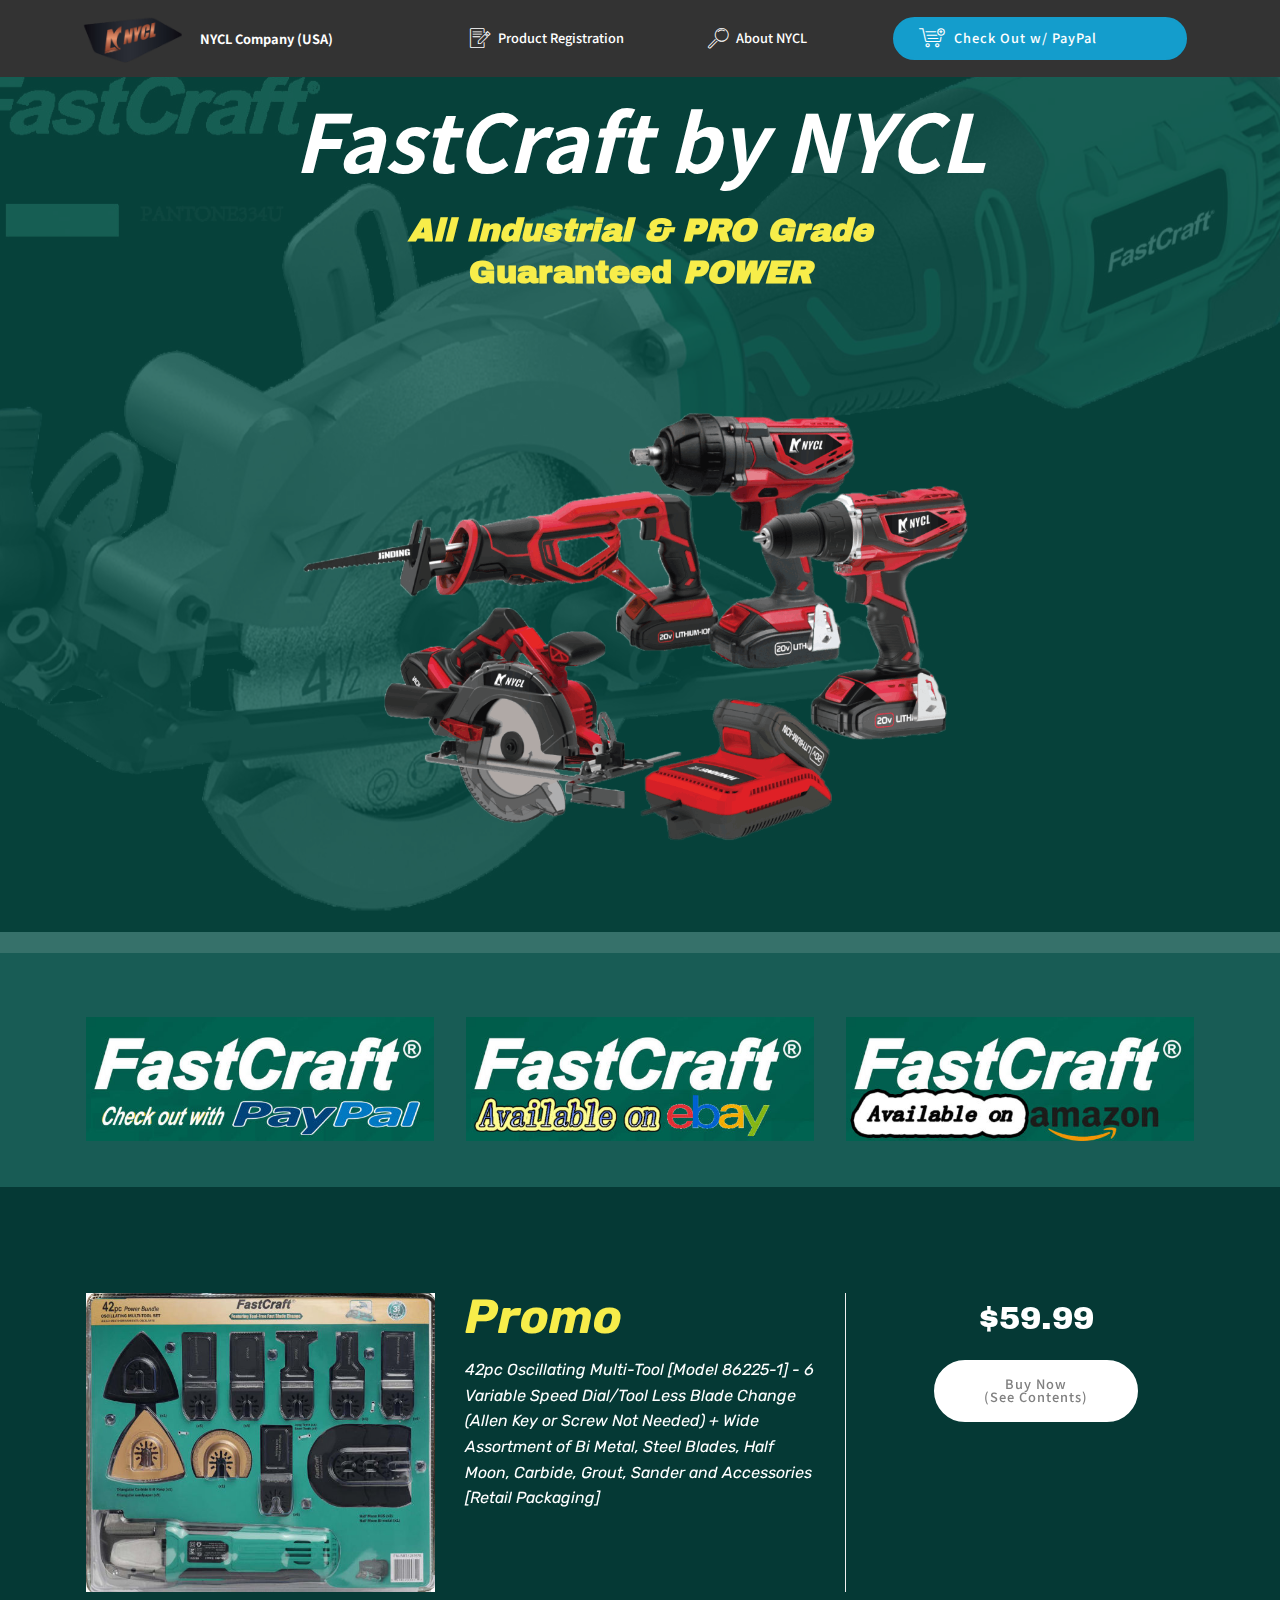
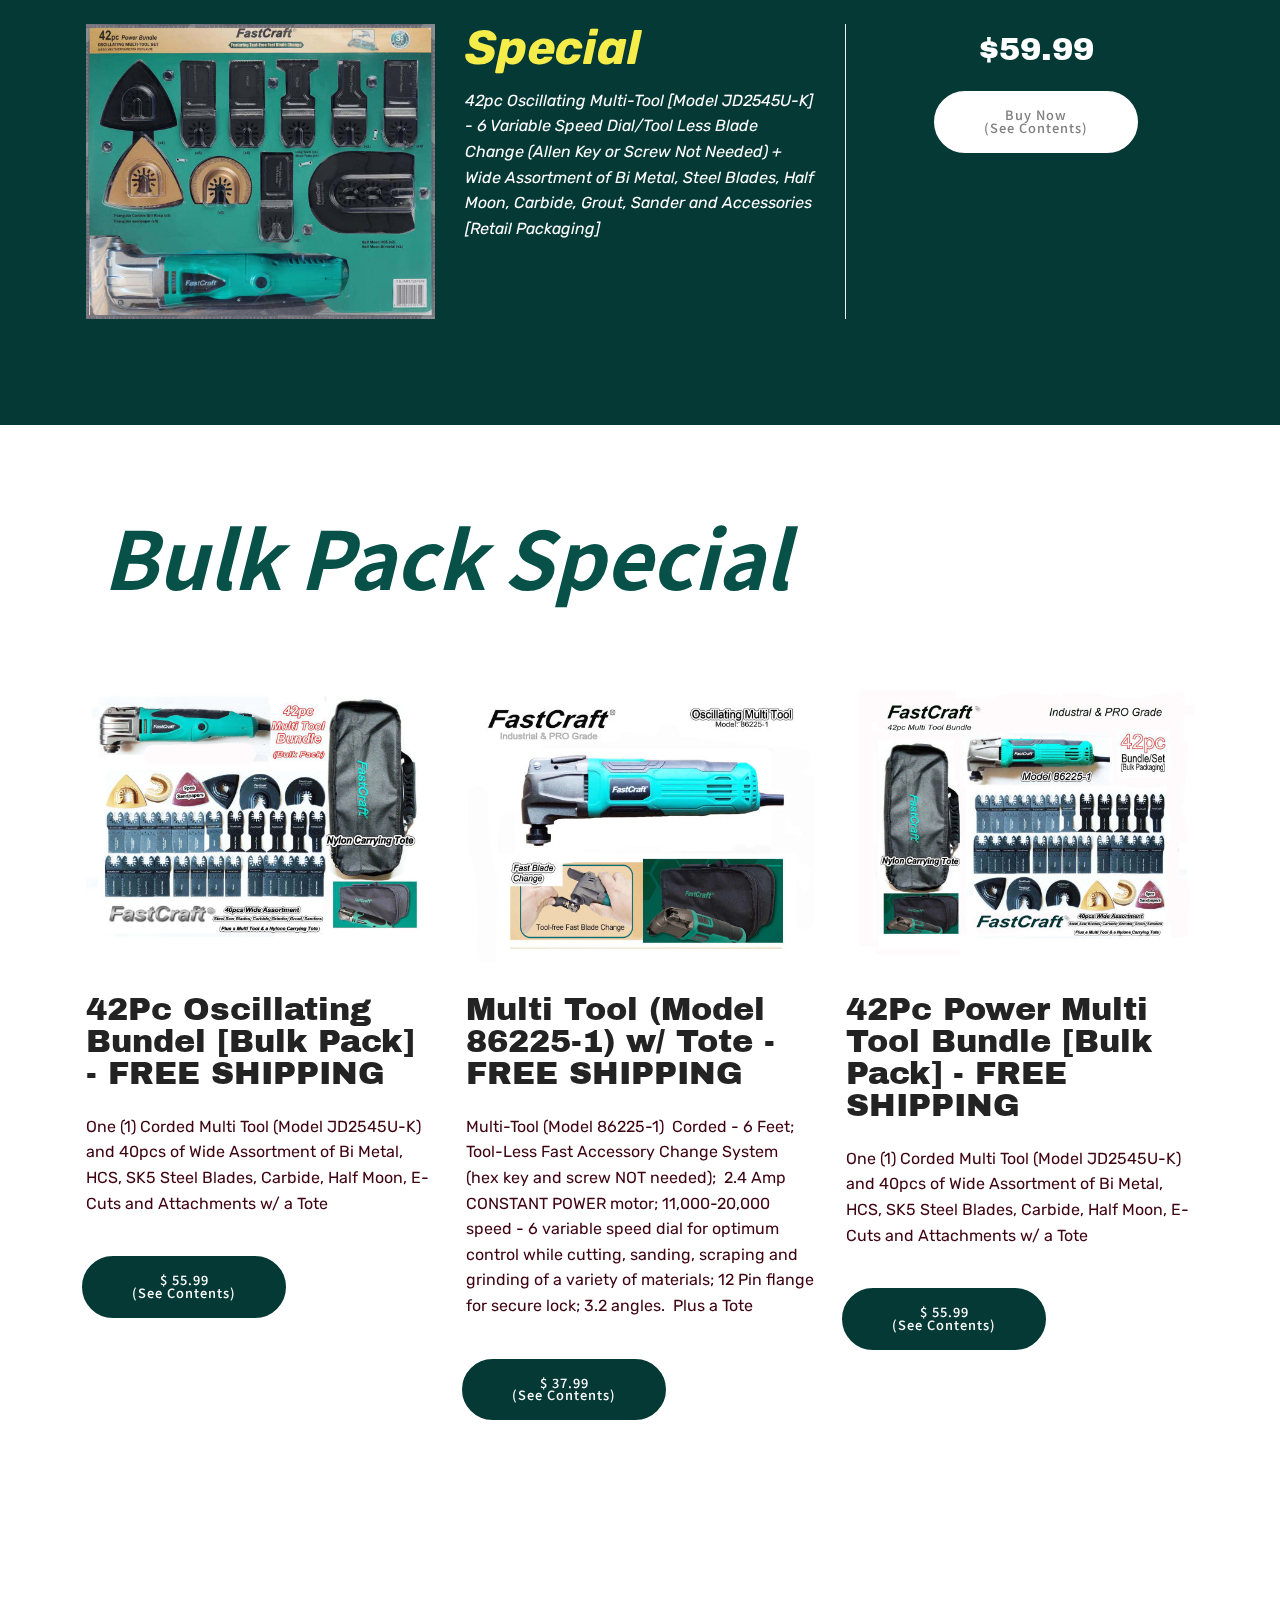
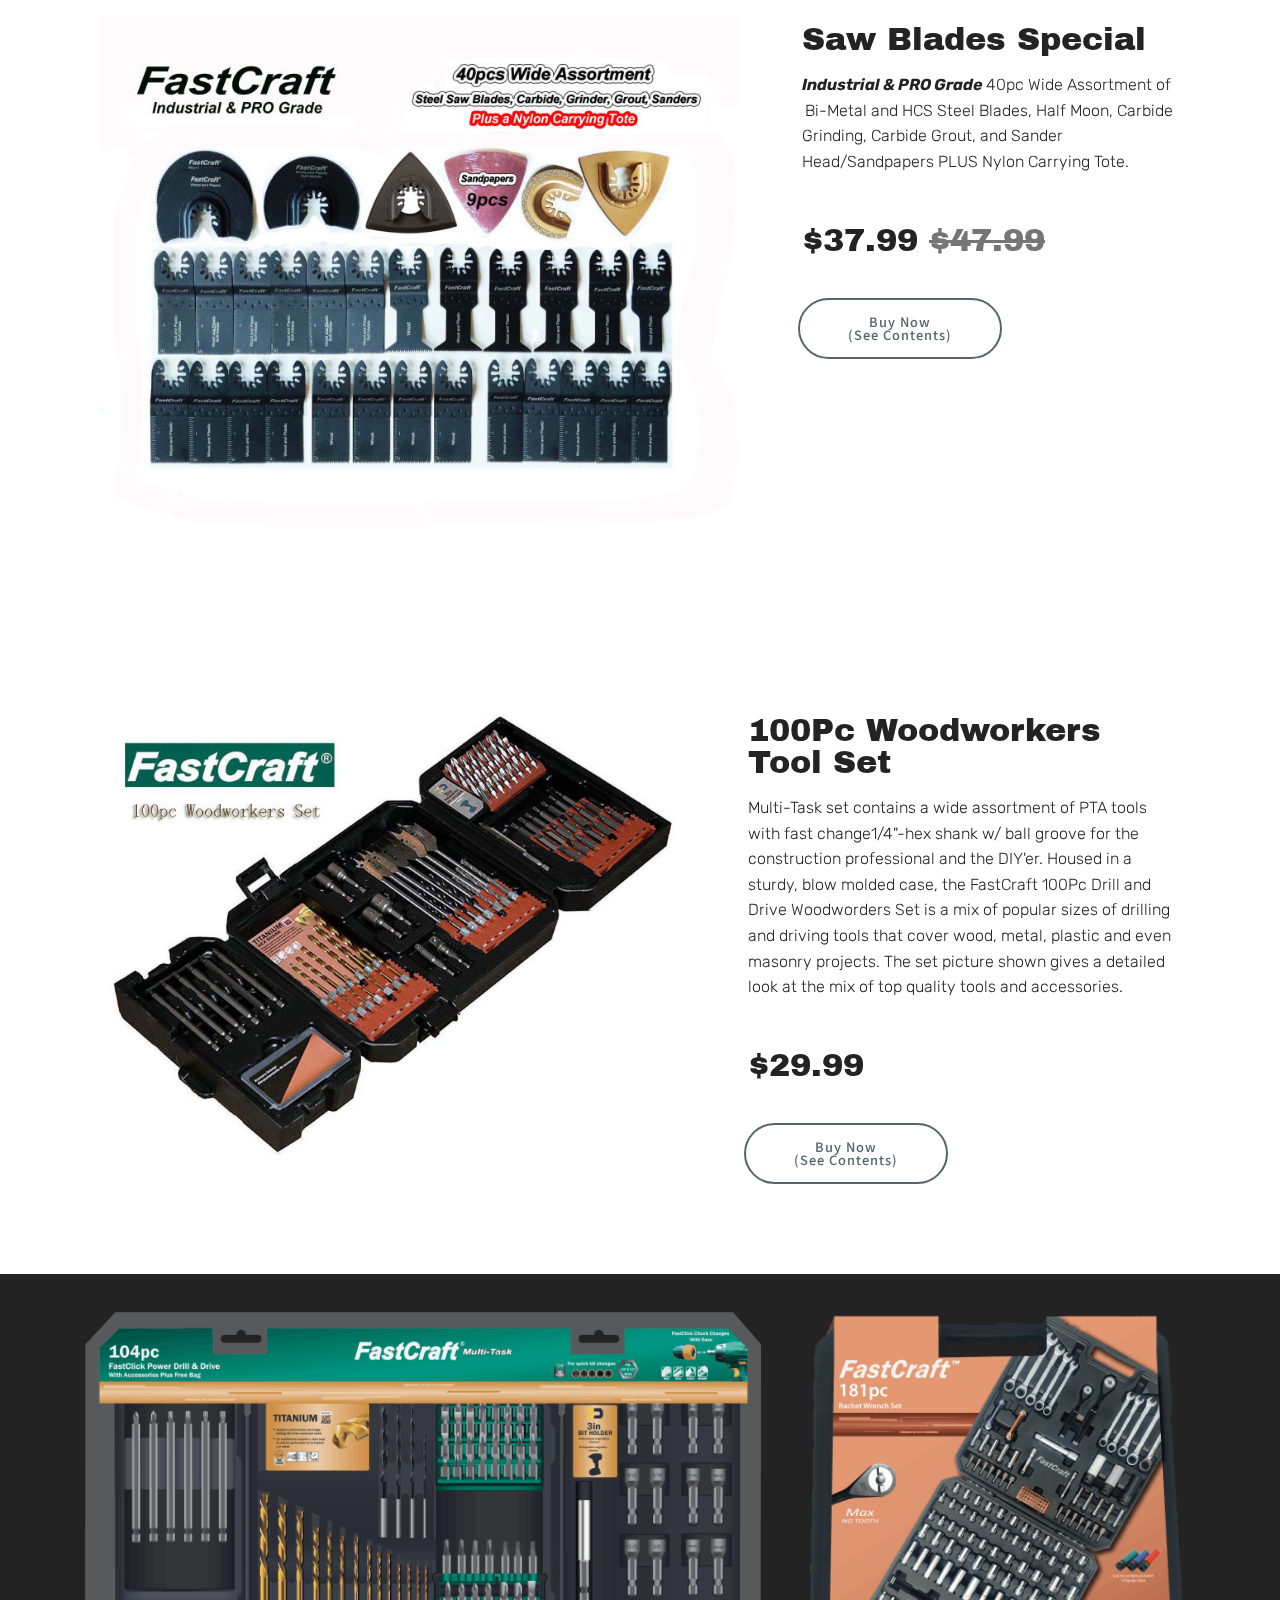
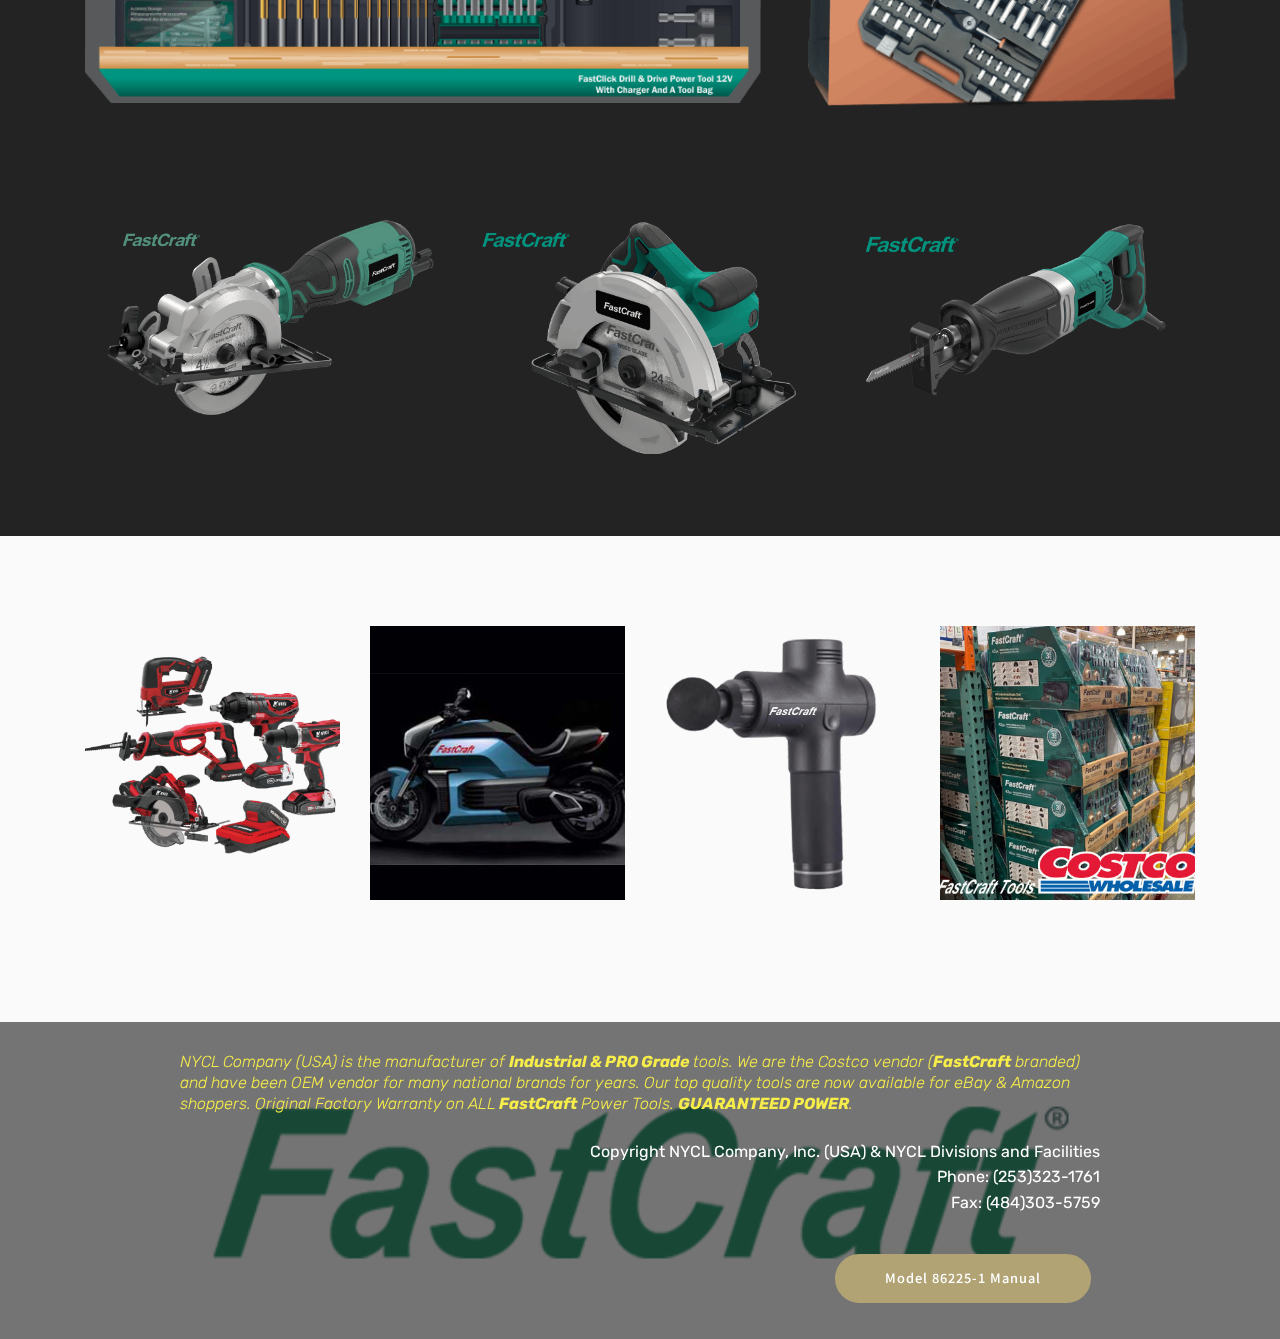
==== commit 9f2a2964: "create github pages" ====
--- a/index.html
+++ b/index.html
@@ -6,11 +6,11 @@
   <meta http-equiv="X-UA-Compatible" content="IE=edge">
   <meta name="generator" content="Mobirise v4.12.3, mobirise.com">
   <meta name="viewport" content="width=device-width, initial-scale=1, minimum-scale=1">
-  <link rel="shortcut icon" href="assets/images/nycllogo-67x63.png" type="image/x-icon">
-  <meta name="description" content="">
-  
-  
-  <title>FastCraft Toby NYCL</title>
+  <link rel="shortcut icon" href="assets/images/nycllogo-67x63-1.png" type="image/x-icon">
+  <meta name="description" content="NYCL Company USA | FastCraft | Power Tools | Oscillating Multi Tool | Saw Blades | Sockets Hand Tools | Drill Driving Bits | Electric Motors ">
+  
+  
+  <title>FastCraft Products by NYCL Company</title>
   <link rel="stylesheet" href="assets/web/assets/mobirise-icons/mobirise-icons.css">
   <link rel="stylesheet" href="assets/bootstrap/css/bootstrap.min.css">
   <link rel="stylesheet" href="assets/bootstrap/css/bootstrap-grid.min.css">
@@ -24,11 +24,11 @@
   
 </head>
 <body>
-  <section class="menu cid-s1qL6YU2bM" once="menu" id="menu1-o">
-
-    
-
-    <nav class="navbar navbar-expand beta-menu navbar-dropdown align-items-center navbar-fixed-top navbar-toggleable-sm bg-color transparent">
+  <section class="menu cid-s1tqw0DNiU" once="menu" id="menu1-y">
+
+    
+
+    <nav class="navbar navbar-expand beta-menu navbar-dropdown align-items-center navbar-fixed-top navbar-toggleable-sm">
         <button class="navbar-toggler navbar-toggler-right" type="button" data-toggle="collapse" data-target="#navbarSupportedContent" aria-controls="navbarSupportedContent" aria-expanded="false" aria-label="Toggle navigation">
             <div class="hamburger">
                 <span></span>
@@ -40,21 +40,30 @@
         <div class="menu-logo">
             <div class="navbar-brand">
                 <span class="navbar-logo">
-                    <a href="https://www.nyclcompany.com">
-                         <img src="assets/images/nycl-logo-n-plate-bronze-288x164.png" alt="NYCL, FastCraft, tool, tools, oscillating, blade, blades, multi, multi tool,woodworking,twist,diamond blade,saw,nut setters,insert bits,adapters,router bits,glass,tile,construction,Lawn Garden Tools - Trimmers,metal working, high speed steel, twist drill bits, insert bit, bit, bits,HSS M7, M2, GB9341, GB4341, GB4241, M35 jobber, stubby, long type, aircraft extension, taper shank, twist drill bits, saw drill, end mills, woodworking tools, brad point drill bits, spade wood boring bits, forstner bits, saw drills, holesaws,carbide router bits, carbide glass/tile drill bits, masonry drill bits,carbide hammer drills, files/rasps, wire brushes, nut drivers, nutsetters,drill/drive tools, quick-change featured products, diamond saw blades, cordless drills, diamond saws, tool sets, tool kits, carbide router bits, SDS plus, brush, file, rasp, SDS Max, Spline, hand tools, brad point, ship auger bits, spade wood bits, insert bits, nutsetters,holesaws, quick change, forstner bits, router bits, masonry drills, twist drill, drill blanks, power tool, saw, saw blade, saw blades, grinder, sanding, sand, grind, reciprocating, chuck" title="FastCraft by NYCL" style="height: 5.4rem;">
+                    <a href="https://nyclcompany.com" target="_blank">
+                         <img src="assets/images/nycl-logo-n-plate-bronze-122x69.png" alt="NYCL, FastCraft, tool, tools, oscillating, blade, blades, multi, multi tool,woodworking,twist,diamond blade,saw,nut setters,insert bits,adapters,router bits,glass,tile,construction,Lawn Garden Tools - Trimmers,metal working, high speed steel, twist drill bits, insert bit, bit, bits,HSS M7, M2, GB9341, GB4341, GB4241, M35 jobber, stubby, long type, aircraft extension, taper shank, twist drill bits, saw drill, end mills, woodworking tools, brad point drill bits, spade wood boring bits, forstner bits, saw drills, holesaws,carbide router bits, carbide glass/tile drill bits, masonry drill bits,carbide hammer drills, files/rasps, wire brushes, nut drivers, nutsetters,drill/drive tools, quick-change featured products, diamond saw blades, cordless drills, diamond saws, tool sets, tool kits, carbide router bits, SDS plus, brush, file, rasp, SDS Max, Spline, hand tools, brad point, ship auger bits, spade wood bits, insert bits, nutsetters,holesaws, quick change, forstner bits, router bits, masonry drills, twist drill, drill blanks, power tool, saw, saw blade, saw blades, grinder, sanding, sand, grind, reciprocating, chuck" title="NYCL Company - FastCraft Products" style="height: 3.8rem;">
                     </a>
                 </span>
-                <span class="navbar-caption-wrap"><a class="navbar-caption text-danger display-4" href="https://nyclcompany.com" target="_blank">NYCL Company (USA)</a><a class="navbar-caption text-danger display-4" href="https://form.jotform.com/jlnycl/product-registration" target="_blank" style="display: inline !important;"><font face="MobiriseIcons"><span style="font-size: 25.6px; font-weight: normal;">&nbsp;</span></font></a><font face="MobiriseIcons"><a class="navbar-caption text-danger display-4" href="https://form.jotform.com/jlnycl/product-registration" target="_blank" style="display: inline !important;"></a></font></span>
+                <span class="navbar-caption-wrap"><a class="navbar-caption text-white display-4" href="https://mobirise.co">NYCL Company (USA)</a></span>
             </div>
         </div>
         <div class="collapse navbar-collapse" id="navbarSupportedContent">
-            
-            <div class="navbar-buttons mbr-section-btn"><a class="btn btn-sm btn-primary display-4" href="https://www.fastcraft.us/onlinestore.html" target="_blank"><span class="mbri-cart-add mbr-iconfont mbr-iconfont-btn"></span>Check out <br>w/ Paypal &nbsp; &nbsp;&nbsp;</a></div>
+            <ul class="navbar-nav nav-dropdown" data-app-modern-menu="true"><li class="nav-item">
+                    <a class="nav-link link text-white display-4" href="https://mobirise.co"><span class="mbri-edit mbr-iconfont mbr-iconfont-btn"></span>
+                        Product Registration &nbsp; &nbsp; &nbsp; &nbsp; &nbsp; &nbsp; &nbsp; &nbsp; &nbsp; &nbsp;&nbsp;</a>
+                </li>
+                <li class="nav-item">
+                    <a class="nav-link link text-white display-4" href="#bottom" target="_blank">
+                        <span class="mbri-search mbr-iconfont mbr-iconfont-btn"></span>
+                        About NYCL &nbsp; &nbsp; &nbsp; &nbsp; &nbsp; &nbsp; &nbsp; &nbsp; &nbsp; &nbsp;&nbsp;</a>
+                </li></ul>
+            <div class="navbar-buttons mbr-section-btn"><a class="btn btn-sm btn-primary display-4" href="https://mobirise.co"><span class="mbri-cart-add mbr-iconfont mbr-iconfont-btn"></span>
+                    Check Out w/ PayPal &nbsp; &nbsp; &nbsp; &nbsp; &nbsp; &nbsp; &nbsp; &nbsp;</a></div>
         </div>
     </nav>
 </section>
 
-<section class="engine"><a href="https://mobirise.info/d">free web maker</a></section><section class="header4 cid-s1onQCrU6V mbr-parallax-background" id="header4-i">
+<section class="engine"><a href="https://mobirise.info/s">free bootstrap themes</a></section><section class="header4 cid-s1onQCrU6V mbr-parallax-background" id="header4-i">
 
     
 
@@ -70,8 +79,7 @@
                 <div class="mbr-text align-center mbr-white pb-3">
                     
                 </div>
-                <div class="mbr-section-btn align-center"><a class="btn btn-md btn-black-outline display-4" href="https://form.jotform.com/jlnycl/product-registration" target="_blank"><span class="mbri-edit mbr-iconfont mbr-iconfont-btn"></span>Product Registration</a>
-                    <a class="btn btn-md btn-black-outline display-4" href="https://www.youtube.com/watch?v=YL-bgrXZ9-w" target="_blank"><span class="mbri-video mbr-iconfont mbr-iconfont-btn"></span>Oscillating Tool Demo</a></div>
+                
             </div>
             <div class="mbr-figure pt-5">
                 <a href="https://nyclcompany.com/index.html" target="_blank"><img src="assets/images/power-tool-sets2-1080x741.png" alt="NYCL, FastCraft, tool, tools, oscillating, blade, blades, multi, multi tool,woodworking,twist,diamond blade,saw,nut setters,insert bits,adapters,router bits,glass,tile,construction,Lawn Garden Tools - Trimmers,metal working, high speed steel, twist drill bits, insert bit, bit, bits,HSS M7, M2, GB9341, GB4341, GB4241, M35 jobber, stubby, long type, aircraft extension, taper shank, twist drill bits, saw drill, end mills, woodworking tools, brad point drill bits, spade wood boring bits, forstner bits, saw drills, holesaws,carbide router bits, carbide glass/tile drill bits, masonry drill bits,carbide hammer drills, files/rasps, wire brushes, nut drivers, nutsetters,drill/drive tools, quick-change featured products, diamond saw blades, cordless drills, diamond saws, tool sets, tool kits, carbide router bits, SDS plus, brush, file, rasp, SDS Max, Spline, hand tools, brad point, ship auger bits, spade wood bits, insert bits, nutsetters,holesaws, quick change, forstner bits, router bits, masonry drills, twist drill, drill blanks, power tool, saw, saw blade, saw blades, grinder, sanding, sand, grind, reciprocating, chuck" title="FastCraft Power Tools by NYCL Company" style="width: 65%;"></a>
@@ -442,34 +450,34 @@
     <div class="container">
         
         
-        <div class="row mbr-gallery" data-toggle="modal" data-target="#s1tnia3306">
+        <div class="row mbr-gallery" data-toggle="modal" data-target="#s1tytiOWsa">
             <div class="col-sm-6 col-md-4 col-lg-3 item gallery-image">
                 <div class="item-wrapper">
-                    <img class="w-100" src="assets/images/power-tool-sets-420x416.png" alt="NYCL, FastCraft, tool, tools, oscillating, blade, blades, multi, multi tool,woodworking,twist,diamond blade,saw,nut setters,insert bits,adapters,router bits,glass,tile,construction,Lawn Garden Tools - Trimmers,metal working, high speed steel, twist drill bits, insert bit, bit, bits,HSS M7, M2, GB9341, GB4341, GB4241, M35 jobber, stubby, long type, aircraft extension, taper shank, twist drill bits, saw drill, end mills, woodworking tools, brad point drill bits, spade wood boring bits, forstner bits, saw drills, holesaws,carbide router bits, carbide glass/tile drill bits, masonry drill bits,carbide hammer drills, files/rasps, wire brushes, nut drivers, nutsetters,drill/drive tools, quick-change featured products, diamond saw blades, cordless drills, diamond saws, tool sets, tool kits, carbide router bits, SDS plus, brush, file, rasp, SDS Max, Spline, hand tools, brad point, ship auger bits, spade wood bits, insert bits, nutsetters,holesaws, quick change, forstner bits, router bits, masonry drills, twist drill, drill blanks, power tool, saw, saw blade, saw blades, grinder, sanding, sand, grind, reciprocating, chuck, massage" data-slide-to="0" title="Power Tools" data-target="#s1tnia4fGC">
+                    <img class="w-100" src="assets/images/power-tool-sets-420x416.png" alt="NYCL, FastCraft, tool, tools, oscillating, blade, blades, multi, multi tool,woodworking,twist,diamond blade,saw,nut setters,insert bits,adapters,router bits,glass,tile,construction,Lawn Garden Tools - Trimmers,metal working, high speed steel, twist drill bits, insert bit, bit, bits,HSS M7, M2, GB9341, GB4341, GB4241, M35 jobber, stubby, long type, aircraft extension, taper shank, twist drill bits, saw drill, end mills, woodworking tools, brad point drill bits, spade wood boring bits, forstner bits, saw drills, holesaws,carbide router bits, carbide glass/tile drill bits, masonry drill bits,carbide hammer drills, files/rasps, wire brushes, nut drivers, nutsetters,drill/drive tools, quick-change featured products, diamond saw blades, cordless drills, diamond saws, tool sets, tool kits, carbide router bits, SDS plus, brush, file, rasp, SDS Max, Spline, hand tools, brad point, ship auger bits, spade wood bits, insert bits, nutsetters,holesaws, quick change, forstner bits, router bits, masonry drills, twist drill, drill blanks, power tool, saw, saw blade, saw blades, grinder, sanding, sand, grind, reciprocating, chuck, massage" data-slide-to="0" title="Power Tools" data-target="#s1tytiOufL">
                 </div>
             </div>
             <div class="col-sm-6 col-md-4 col-lg-3 item gallery-image">
                 <div class="item-wrapper">
-                    <img class="w-100" src="assets/images/motorcycle-b-304x297.jpg" alt="NYCL, Fishiing, FastCraft, Scooter, tool, tools, oscillating, blade, blades, multi, multi tool,woodworking,twist,diamond blade,saw,nut setters,insert bits,adapters,router bits,glass,tile,construction,Lawn Garden Tools - Trimmers,metal working, high speed steel, twist drill bits, insert bit, bit, bits,HSS M7, M2, GB9341, GB4341, GB4241, M35 jobber, stubby, long type, aircraft extension, taper shank, twist drill bits, saw drill, end mills, woodworking tools, brad point drill bits, spade wood boring bits, forstner bits, saw drills, holesaws,carbide router bits, carbide glass/tile drill bits, masonry drill bits,carbide hammer drills, files/rasps, wire brushes, nut drivers, nutsetters,drill/drive tools, quick-change featured products, diamond saw blades, cordless drills, diamond saws, tool sets, tool kits, carbide router bits, SDS plus, brush, file, rasp, SDS Max, Spline, hand tools, brad point, ship auger bits, spade wood bits, insert bits, nutsetters,holesaws, quick change, forstner bits, router bits, masonry drills, twist drill, drill blanks, power tool, saw, saw blade, saw blades, grinder, sanding, sand, grind, reciprocating, chuck" data-slide-to="1" title="Scooter" data-target="#s1tnia4fGC">
+                    <img class="w-100" src="assets/images/motorcycle-b-304x297.jpg" alt="NYCL, Fishiing, FastCraft, Scooter, tool, tools, oscillating, blade, blades, multi, multi tool,woodworking,twist,diamond blade,saw,nut setters,insert bits,adapters,router bits,glass,tile,construction,Lawn Garden Tools - Trimmers,metal working, high speed steel, twist drill bits, insert bit, bit, bits,HSS M7, M2, GB9341, GB4341, GB4241, M35 jobber, stubby, long type, aircraft extension, taper shank, twist drill bits, saw drill, end mills, woodworking tools, brad point drill bits, spade wood boring bits, forstner bits, saw drills, holesaws,carbide router bits, carbide glass/tile drill bits, masonry drill bits,carbide hammer drills, files/rasps, wire brushes, nut drivers, nutsetters,drill/drive tools, quick-change featured products, diamond saw blades, cordless drills, diamond saws, tool sets, tool kits, carbide router bits, SDS plus, brush, file, rasp, SDS Max, Spline, hand tools, brad point, ship auger bits, spade wood bits, insert bits, nutsetters,holesaws, quick change, forstner bits, router bits, masonry drills, twist drill, drill blanks, power tool, saw, saw blade, saw blades, grinder, sanding, sand, grind, reciprocating, chuck" data-slide-to="1" title="Scooter" data-target="#s1tytiOufL">
                 </div>
             </div>
             <div class="col-sm-6 col-md-4 col-lg-3 item gallery-image">
                 <div class="item-wrapper">
-                    <img class="w-100" src="assets/images/fastcraft-1-420x452.png" alt="NYCL, FastCraft, tool, tools, oscillating, blade, blades, multi, multi tool,woodworking,twist,diamond blade,saw,nut setters,insert bits,adapters,router bits,glass,tile,construction,Lawn Garden Tools - Trimmers,metal working, high speed steel, twist drill bits, insert bit, bit, bits,HSS M7, M2, GB9341, GB4341, GB4241, M35 jobber, stubby, long type, aircraft extension, taper shank, twist drill bits, saw drill, end mills, woodworking tools, brad point drill bits, spade wood boring bits, forstner bits, saw drills, holesaws,carbide router bits, carbide glass/tile drill bits, masonry drill bits,carbide hammer drills, files/rasps, wire brushes, nut drivers, nutsetters,drill/drive tools, quick-change featured products, diamond saw blades, cordless drills, diamond saws, tool sets, tool kits, carbide router bits, SDS plus, brush, file, rasp, SDS Max, Spline, hand tools, brad point, ship auger bits, spade wood bits, insert bits, nutsetters,holesaws, quick change, forstner bits, router bits, masonry drills, twist drill, drill blanks, power tool, saw, saw blade, saw blades, grinder, sanding, sand, grind, reciprocating, chuck, massage" data-slide-to="2" title="FastCraft Massage Guns" data-target="#s1tnia4fGC">
+                    <img class="w-100" src="assets/images/fastcraft-1-420x452.png" alt="NYCL, FastCraft, tool, tools, oscillating, blade, blades, multi, multi tool,woodworking,twist,diamond blade,saw,nut setters,insert bits,adapters,router bits,glass,tile,construction,Lawn Garden Tools - Trimmers,metal working, high speed steel, twist drill bits, insert bit, bit, bits,HSS M7, M2, GB9341, GB4341, GB4241, M35 jobber, stubby, long type, aircraft extension, taper shank, twist drill bits, saw drill, end mills, woodworking tools, brad point drill bits, spade wood boring bits, forstner bits, saw drills, holesaws,carbide router bits, carbide glass/tile drill bits, masonry drill bits,carbide hammer drills, files/rasps, wire brushes, nut drivers, nutsetters,drill/drive tools, quick-change featured products, diamond saw blades, cordless drills, diamond saws, tool sets, tool kits, carbide router bits, SDS plus, brush, file, rasp, SDS Max, Spline, hand tools, brad point, ship auger bits, spade wood bits, insert bits, nutsetters,holesaws, quick change, forstner bits, router bits, masonry drills, twist drill, drill blanks, power tool, saw, saw blade, saw blades, grinder, sanding, sand, grind, reciprocating, chuck, massage" data-slide-to="2" title="FastCraft Massage Guns" data-target="#s1tytiOufL">
                 </div>
             </div>
             <div class="col-sm-6 col-md-4 col-lg-3 item gallery-image">
                 <div class="item-wrapper">
-                    <img class="w-100" src="assets/images/42pc-atcostco-1-420x425.jpg" alt="NYCL, FastCraft, tool, tools, oscillating, blade, blades, multi, multi tool,woodworking,twist,diamond blade,saw,nut setters,insert bits,adapters,router bits,glass,tile,construction,Lawn Garden Tools - Trimmers,metal working, high speed steel, twist drill bits, insert bit, bit, bits,HSS M7, M2, GB9341, GB4341, GB4241, M35 jobber, stubby, long type, aircraft extension, taper shank, twist drill bits, saw drill, end mills, woodworking tools, brad point drill bits, spade wood boring bits, forstner bits, saw drills, holesaws,carbide router bits, carbide glass/tile drill bits, masonry drill bits,carbide hammer drills, files/rasps, wire brushes, nut drivers, nutsetters,drill/drive tools, quick-change featured products, diamond saw blades, cordless drills, diamond saws, tool sets, tool kits, carbide router bits, SDS plus, brush, file, rasp, SDS Max, Spline, hand tools, brad point, ship auger bits, spade wood bits, insert bits, nutsetters,holesaws, quick change, forstner bits, router bits, masonry drills, twist drill, drill blanks, power tool, saw, saw blade, saw blades, grinder, sanding, sand, grind, reciprocating, chuck, massage" data-slide-to="3" title="FastCraft Oscillating Tools at Costco" data-target="#s1tnia4fGC">
-                </div>
-            </div>
-        </div>
-
-        <div class="modal mbr-slider fade" tabindex="-1" role="dialog" aria-hidden="true" id="s1tnia3306">
+                    <img class="w-100" src="assets/images/42pc-atcostco-1-420x425.jpg" alt="NYCL, FastCraft, tool, tools, oscillating, blade, blades, multi, multi tool,woodworking,twist,diamond blade,saw,nut setters,insert bits,adapters,router bits,glass,tile,construction,Lawn Garden Tools - Trimmers,metal working, high speed steel, twist drill bits, insert bit, bit, bits,HSS M7, M2, GB9341, GB4341, GB4241, M35 jobber, stubby, long type, aircraft extension, taper shank, twist drill bits, saw drill, end mills, woodworking tools, brad point drill bits, spade wood boring bits, forstner bits, saw drills, holesaws,carbide router bits, carbide glass/tile drill bits, masonry drill bits,carbide hammer drills, files/rasps, wire brushes, nut drivers, nutsetters,drill/drive tools, quick-change featured products, diamond saw blades, cordless drills, diamond saws, tool sets, tool kits, carbide router bits, SDS plus, brush, file, rasp, SDS Max, Spline, hand tools, brad point, ship auger bits, spade wood bits, insert bits, nutsetters,holesaws, quick change, forstner bits, router bits, masonry drills, twist drill, drill blanks, power tool, saw, saw blade, saw blades, grinder, sanding, sand, grind, reciprocating, chuck, massage" data-slide-to="3" title="FastCraft Oscillating Tools at Costco" data-target="#s1tytiOufL">
+                </div>
+            </div>
+        </div>
+
+        <div class="modal mbr-slider fade" tabindex="-1" role="dialog" aria-hidden="true" id="s1tytiOWsa">
             <div class="modal-dialog" role="document">
                 <div class="modal-content">
                     <div class="modal-body">
-                        <div class="carousel slide" data-ride="carousel" id="s1tnia4fGC">
+                        <div class="carousel slide" data-ride="carousel" id="s1tytiOufL">
                             <div class="carousel-inner">
                                 <div class="carousel-item active">
                                     <img class="d-block w-100" src="assets/images/power-tool-sets-420x416.png" alt="">
@@ -485,18 +493,18 @@
                                 </div>
                             </div>
                             <ol class="carousel-indicators">
-                                <li data-slide-to="0" class="active" data-target="#s1tnia4fGC"></li>
-                                <li data-slide-to="1" data-target="#s1tnia4fGC"></li>
-                                <li data-slide-to="2" data-target="#s1tnia4fGC"></li>
-                                <li data-slide-to="3" data-target="#s1tnia4fGC"></li>
+                                <li data-slide-to="0" class="active" data-target="#s1tytiOufL"></li>
+                                <li data-slide-to="1" data-target="#s1tytiOufL"></li>
+                                <li data-slide-to="2" data-target="#s1tytiOufL"></li>
+                                <li data-slide-to="3" data-target="#s1tytiOufL"></li>
                             </ol>
                             <a role="button" href="" class="close" data-dismiss="modal" aria-label="Close">
                             </a>
-                            <a class="carousel-control-prev carousel-control" role="button" data-slide="prev" href="#s1tnia4fGC">
+                            <a class="carousel-control-prev carousel-control" role="button" data-slide="prev" href="#s1tytiOufL">
                                 <span class="mbri-left mbr-iconfont" aria-hidden="true"></span>
                                 <span class="sr-only">Previous</span>
                             </a>
-                            <a class="carousel-control-next carousel-control" role="button" data-slide="next" href="#s1tnia4fGC">
+                            <a class="carousel-control-next carousel-control" role="button" data-slide="next" href="#s1tytiOufL">
                                 <span class="mbri-right mbr-iconfont" aria-hidden="true"></span>
                                 <span class="sr-only">Next</span>
                             </a>
@@ -508,7 +516,7 @@
     </div>
 </section>
 
-<section class="header1 cid-s1qIJ8zFJg mbr-parallax-background" id="header16-n">
+<section class="header1 cid-s1qIJ8zFJg" id="header16-n">
 
     
 
@@ -519,7 +527,7 @@
         <div class="row justify-content-md-center">
             <div class="col-md-10 align-center">
                 
-                <h3 class="mbr-section-subtitle mbr-light pb-3 mbr-fonts-style display-7"><em>NYCL Company (USA) is the manufacturer of full range industrial-grade tools. We are the Costco vendor (FastCraft branded) and have been OEM vendor for many national brands. Our top quality tools are now available for eBay &amp; Amazon shoppers. Original Factory Warranty on FastCraft Power Tools.</em><br></h3>
+                <h3 class="mbr-section-subtitle mbr-light pb-3 mbr-fonts-style display-7"><em>NYCL Company (USA) is the manufacturer of </em><strong><em>Industrial &amp; PRO Grade</em></strong><em> tools. We are the Costco vendor (<strong>FastCraft</strong> branded) and have been OEM vendor for many national brands for years. Our top quality tools are now available for eBay &amp; Amazon shoppers. Original Factory Warranty on ALL</em><strong><em> FastCraft</em></strong><em> Power Tools. <strong>GUARANTEED POWER</strong>.</em><br></h3>
                 <p class="mbr-text pb-3 mbr-fonts-style display-7">Copyright NYCL Company, Inc. (USA) &amp; NYCL Divisions and Facilities<br>Phone: (253)323-1761<br>Fax: (484)303-5759</p>
                 <div class="mbr-section-btn"><a class="btn btn-md btn-danger display-4" href="https://www.nycl.us/86225-1-Manual.pdf" target="_blank">Model 86225-1 Manual</a></div>
             </div>
--- a/assets/mobirise/css/mbr-additional.css
+++ b/assets/mobirise/css/mbr-additional.css
@@ -27,11 +27,11 @@
 }
 .display-4 {
   font-family: 'Noto Sans TC', sans-serif;
-  font-size: 1rem;
+  font-size: 0.8rem;
   font-display: swap;
 }
 .display-4 > .mbr-iconfont {
-  font-size: 1.6rem;
+  font-size: 1.28rem;
 }
 .display-5 {
   font-family: 'Rubik', sans-serif;
@@ -66,9 +66,9 @@
     line-height: calc( 1.4 * (1.35rem + (2 - 1.35) * ((100vw - 20rem) / (48 - 20))));
   }
   .display-4 {
-    font-size: 0.8rem;
-    font-size: calc( 1rem + (1 - 1) * ((100vw - 20rem) / (48 - 20)));
-    line-height: calc( 1.4 * (1rem + (1 - 1) * ((100vw - 20rem) / (48 - 20))));
+    font-size: 0.64rem;
+    font-size: calc( 0.93rem + (0.8 - 0.93) * ((100vw - 20rem) / (48 - 20)));
+    line-height: calc( 1.4 * (0.93rem + (0.8 - 0.93) * ((100vw - 20rem) / (48 - 20))));
   }
   .display-5 {
     font-size: 2.4rem;
@@ -1294,7 +1294,7 @@
 .cid-s1qIJ8zFJg {
   padding-top: 30px;
   padding-bottom: 30px;
-  background-image: url("../../../assets/images/background4.jpg");
+  background-image: url("../../../assets/images/fastcraft-3-659x186.png");
 }
 .cid-s1qIJ8zFJg P {
   color: #767676;
@@ -1308,26 +1308,26 @@
   color: #ffffff;
   text-align: right;
 }
-.cid-s1qL6YU2bM .navbar {
+.cid-s1tqw0DNiU .navbar {
   padding: .5rem 0;
-  background: #232323;
+  background: #333333;
   transition: none;
   min-height: 77px;
 }
-.cid-s1qL6YU2bM .navbar-dropdown.bg-color.transparent.opened {
-  background: #232323;
-}
-.cid-s1qL6YU2bM a {
+.cid-s1tqw0DNiU .navbar-dropdown.bg-color.transparent.opened {
+  background: #333333;
+}
+.cid-s1tqw0DNiU a {
   font-style: normal;
 }
-.cid-s1qL6YU2bM .nav-item span {
+.cid-s1tqw0DNiU .nav-item span {
   padding-right: 0.4em;
   line-height: 0.5em;
   vertical-align: text-bottom;
   position: relative;
   text-decoration: none;
 }
-.cid-s1qL6YU2bM .nav-item a {
+.cid-s1tqw0DNiU .nav-item a {
   display: -webkit-flex;
   align-items: center;
   justify-content: center;
@@ -1336,23 +1336,23 @@
   -webkit-align-items: center;
   -webkit-justify-content: center;
 }
-.cid-s1qL6YU2bM .nav-item:focus,
-.cid-s1qL6YU2bM .nav-link:focus {
+.cid-s1tqw0DNiU .nav-item:focus,
+.cid-s1tqw0DNiU .nav-link:focus {
   outline: none;
 }
-.cid-s1qL6YU2bM .btn {
+.cid-s1tqw0DNiU .btn {
   padding: 0.4rem 1.5rem;
   display: -webkit-inline-flex;
   align-items: center;
   -webkit-align-items: center;
 }
-.cid-s1qL6YU2bM .btn .mbr-iconfont {
+.cid-s1tqw0DNiU .btn .mbr-iconfont {
   font-size: 1.6rem;
 }
-.cid-s1qL6YU2bM .menu-logo {
+.cid-s1tqw0DNiU .menu-logo {
   margin-right: auto;
 }
-.cid-s1qL6YU2bM .menu-logo .navbar-brand {
+.cid-s1tqw0DNiU .menu-logo .navbar-brand {
   display: flex;
   margin-left: 5rem;
   padding: 0;
@@ -1361,7 +1361,7 @@
   -webkit-align-items: center;
   align-items: center;
 }
-.cid-s1qL6YU2bM .menu-logo .navbar-brand .navbar-caption-wrap {
+.cid-s1tqw0DNiU .menu-logo .navbar-brand .navbar-caption-wrap {
   display: flex;
   -webkit-align-items: center;
   align-items: center;
@@ -1369,44 +1369,44 @@
   min-width: 7rem;
   margin: .3rem 0;
 }
-.cid-s1qL6YU2bM .menu-logo .navbar-brand .navbar-caption-wrap .navbar-caption {
+.cid-s1tqw0DNiU .menu-logo .navbar-brand .navbar-caption-wrap .navbar-caption {
   line-height: 1.2rem !important;
   padding-right: 2rem;
 }
-.cid-s1qL6YU2bM .menu-logo .navbar-brand .navbar-logo {
+.cid-s1tqw0DNiU .menu-logo .navbar-brand .navbar-logo {
   font-size: 4rem;
   transition: font-size 0.25s;
 }
-.cid-s1qL6YU2bM .menu-logo .navbar-brand .navbar-logo img {
+.cid-s1tqw0DNiU .menu-logo .navbar-brand .navbar-logo img {
   display: flex;
 }
-.cid-s1qL6YU2bM .menu-logo .navbar-brand .navbar-logo .mbr-iconfont {
+.cid-s1tqw0DNiU .menu-logo .navbar-brand .navbar-logo .mbr-iconfont {
   transition: font-size 0.25s;
 }
-.cid-s1qL6YU2bM .menu-logo .navbar-brand .navbar-logo a {
+.cid-s1tqw0DNiU .menu-logo .navbar-brand .navbar-logo a {
   display: inline-flex;
 }
-.cid-s1qL6YU2bM .navbar-toggleable-sm .navbar-collapse {
+.cid-s1tqw0DNiU .navbar-toggleable-sm .navbar-collapse {
   justify-content: flex-end;
   -webkit-justify-content: flex-end;
   padding-right: 5rem;
   width: auto;
 }
-.cid-s1qL6YU2bM .navbar-toggleable-sm .navbar-collapse .navbar-nav {
+.cid-s1tqw0DNiU .navbar-toggleable-sm .navbar-collapse .navbar-nav {
   flex-wrap: wrap;
   -webkit-flex-wrap: wrap;
   padding-left: 0;
 }
-.cid-s1qL6YU2bM .navbar-toggleable-sm .navbar-collapse .navbar-nav .nav-item {
+.cid-s1tqw0DNiU .navbar-toggleable-sm .navbar-collapse .navbar-nav .nav-item {
   -webkit-align-self: center;
   align-self: center;
 }
-.cid-s1qL6YU2bM .navbar-toggleable-sm .navbar-collapse .navbar-buttons {
+.cid-s1tqw0DNiU .navbar-toggleable-sm .navbar-collapse .navbar-buttons {
   padding-left: 0;
   padding-bottom: 0;
 }
-.cid-s1qL6YU2bM .dropdown .dropdown-menu {
-  background: #232323;
+.cid-s1tqw0DNiU .dropdown .dropdown-menu {
+  background: #333333;
   visibility: hidden;
   display: block;
   position: absolute;
@@ -1415,20 +1415,20 @@
   padding-bottom: 1.4rem;
   text-align: left;
 }
-.cid-s1qL6YU2bM .dropdown .dropdown-menu .dropdown-item {
+.cid-s1tqw0DNiU .dropdown .dropdown-menu .dropdown-item {
   width: auto;
   padding: 0.235em 1.5385em 0.235em 1.5385em !important;
 }
-.cid-s1qL6YU2bM .dropdown .dropdown-menu .dropdown-item::after {
+.cid-s1tqw0DNiU .dropdown .dropdown-menu .dropdown-item::after {
   right: 0.5rem;
 }
-.cid-s1qL6YU2bM .dropdown .dropdown-menu .dropdown-submenu {
+.cid-s1tqw0DNiU .dropdown .dropdown-menu .dropdown-submenu {
   margin: 0;
 }
-.cid-s1qL6YU2bM .dropdown.open > .dropdown-menu {
+.cid-s1tqw0DNiU .dropdown.open > .dropdown-menu {
   visibility: visible;
 }
-.cid-s1qL6YU2bM .navbar-toggleable-sm.opened:after {
+.cid-s1tqw0DNiU .navbar-toggleable-sm.opened:after {
   position: absolute;
   width: 100vw;
   height: 100vh;
@@ -1440,28 +1440,28 @@
   -webkit-transform: translateY(100%);
   z-index: 1000;
 }
-.cid-s1qL6YU2bM .navbar.navbar-short {
+.cid-s1tqw0DNiU .navbar.navbar-short {
   min-height: 60px;
   transition: all .2s;
 }
-.cid-s1qL6YU2bM .navbar.navbar-short .navbar-toggler-right {
+.cid-s1tqw0DNiU .navbar.navbar-short .navbar-toggler-right {
   top: 20px;
 }
-.cid-s1qL6YU2bM .navbar.navbar-short .navbar-logo a {
+.cid-s1tqw0DNiU .navbar.navbar-short .navbar-logo a {
   font-size: 2.5rem !important;
   line-height: 2.5rem;
   transition: font-size 0.25s;
 }
-.cid-s1qL6YU2bM .navbar.navbar-short .navbar-logo a .mbr-iconfont {
+.cid-s1tqw0DNiU .navbar.navbar-short .navbar-logo a .mbr-iconfont {
   font-size: 2.5rem !important;
 }
-.cid-s1qL6YU2bM .navbar.navbar-short .navbar-logo a img {
+.cid-s1tqw0DNiU .navbar.navbar-short .navbar-logo a img {
   height: 3rem !important;
 }
-.cid-s1qL6YU2bM .navbar.navbar-short .navbar-brand {
+.cid-s1tqw0DNiU .navbar.navbar-short .navbar-brand {
   min-height: 3rem;
 }
-.cid-s1qL6YU2bM button.navbar-toggler {
+.cid-s1tqw0DNiU button.navbar-toggler {
   width: 31px;
   height: 18px;
   cursor: pointer;
@@ -1469,10 +1469,10 @@
   top: 1.5rem;
   right: 1rem;
 }
-.cid-s1qL6YU2bM button.navbar-toggler:focus {
+.cid-s1tqw0DNiU button.navbar-toggler:focus {
   outline: none;
 }
-.cid-s1qL6YU2bM button.navbar-toggler .hamburger span {
+.cid-s1tqw0DNiU button.navbar-toggler .hamburger span {
   position: absolute;
   right: 0;
   width: 30px;
@@ -1480,94 +1480,94 @@
   border-right: 5px;
   background-color: #ffffff;
 }
-.cid-s1qL6YU2bM button.navbar-toggler .hamburger span:nth-child(1) {
+.cid-s1tqw0DNiU button.navbar-toggler .hamburger span:nth-child(1) {
   top: 0;
   transition: all .2s;
 }
-.cid-s1qL6YU2bM button.navbar-toggler .hamburger span:nth-child(2) {
+.cid-s1tqw0DNiU button.navbar-toggler .hamburger span:nth-child(2) {
   top: 8px;
   transition: all .15s;
 }
-.cid-s1qL6YU2bM button.navbar-toggler .hamburger span:nth-child(3) {
+.cid-s1tqw0DNiU button.navbar-toggler .hamburger span:nth-child(3) {
   top: 8px;
   transition: all .15s;
 }
-.cid-s1qL6YU2bM button.navbar-toggler .hamburger span:nth-child(4) {
+.cid-s1tqw0DNiU button.navbar-toggler .hamburger span:nth-child(4) {
   top: 16px;
   transition: all .2s;
 }
-.cid-s1qL6YU2bM nav.opened .hamburger span:nth-child(1) {
+.cid-s1tqw0DNiU nav.opened .hamburger span:nth-child(1) {
   top: 8px;
   width: 0;
   opacity: 0;
   right: 50%;
   transition: all .2s;
 }
-.cid-s1qL6YU2bM nav.opened .hamburger span:nth-child(2) {
+.cid-s1tqw0DNiU nav.opened .hamburger span:nth-child(2) {
   -webkit-transform: rotate(45deg);
   transform: rotate(45deg);
   transition: all .25s;
 }
-.cid-s1qL6YU2bM nav.opened .hamburger span:nth-child(3) {
+.cid-s1tqw0DNiU nav.opened .hamburger span:nth-child(3) {
   -webkit-transform: rotate(-45deg);
   transform: rotate(-45deg);
   transition: all .25s;
 }
-.cid-s1qL6YU2bM nav.opened .hamburger span:nth-child(4) {
+.cid-s1tqw0DNiU nav.opened .hamburger span:nth-child(4) {
   top: 8px;
   width: 0;
   opacity: 0;
   right: 50%;
   transition: all .2s;
 }
-.cid-s1qL6YU2bM .collapsed.navbar-expand {
+.cid-s1tqw0DNiU .collapsed.navbar-expand {
   flex-direction: column;
   -webkit-flex-direction: column;
 }
-.cid-s1qL6YU2bM .collapsed .btn {
+.cid-s1tqw0DNiU .collapsed .btn {
   display: -webkit-flex;
 }
-.cid-s1qL6YU2bM .collapsed .navbar-collapse {
+.cid-s1tqw0DNiU .collapsed .navbar-collapse {
   display: none !important;
   padding-right: 0 !important;
 }
-.cid-s1qL6YU2bM .collapsed .navbar-collapse.collapsing,
-.cid-s1qL6YU2bM .collapsed .navbar-collapse.show {
+.cid-s1tqw0DNiU .collapsed .navbar-collapse.collapsing,
+.cid-s1tqw0DNiU .collapsed .navbar-collapse.show {
   display: block !important;
 }
-.cid-s1qL6YU2bM .collapsed .navbar-collapse.collapsing .navbar-nav,
-.cid-s1qL6YU2bM .collapsed .navbar-collapse.show .navbar-nav {
+.cid-s1tqw0DNiU .collapsed .navbar-collapse.collapsing .navbar-nav,
+.cid-s1tqw0DNiU .collapsed .navbar-collapse.show .navbar-nav {
   display: block;
   text-align: center;
 }
-.cid-s1qL6YU2bM .collapsed .navbar-collapse.collapsing .navbar-nav .nav-item,
-.cid-s1qL6YU2bM .collapsed .navbar-collapse.show .navbar-nav .nav-item {
+.cid-s1tqw0DNiU .collapsed .navbar-collapse.collapsing .navbar-nav .nav-item,
+.cid-s1tqw0DNiU .collapsed .navbar-collapse.show .navbar-nav .nav-item {
   clear: both;
 }
-.cid-s1qL6YU2bM .collapsed .navbar-collapse.collapsing .navbar-buttons,
-.cid-s1qL6YU2bM .collapsed .navbar-collapse.show .navbar-buttons {
+.cid-s1tqw0DNiU .collapsed .navbar-collapse.collapsing .navbar-buttons,
+.cid-s1tqw0DNiU .collapsed .navbar-collapse.show .navbar-buttons {
   text-align: center;
 }
-.cid-s1qL6YU2bM .collapsed .navbar-collapse.collapsing .navbar-buttons:last-child,
-.cid-s1qL6YU2bM .collapsed .navbar-collapse.show .navbar-buttons:last-child {
+.cid-s1tqw0DNiU .collapsed .navbar-collapse.collapsing .navbar-buttons:last-child,
+.cid-s1tqw0DNiU .collapsed .navbar-collapse.show .navbar-buttons:last-child {
   margin-bottom: 1rem;
 }
 @media (min-width: 1024px) {
-  .cid-s1qL6YU2bM .collapsed:not(.navbar-short) .navbar-collapse {
-    max-height: calc(98.5vh - 5.4rem);
-  }
-}
-.cid-s1qL6YU2bM .collapsed button.navbar-toggler {
+  .cid-s1tqw0DNiU .collapsed:not(.navbar-short) .navbar-collapse {
+    max-height: calc(98.5vh - 3.8rem);
+  }
+}
+.cid-s1tqw0DNiU .collapsed button.navbar-toggler {
   display: block;
 }
-.cid-s1qL6YU2bM .collapsed .navbar-brand {
+.cid-s1tqw0DNiU .collapsed .navbar-brand {
   margin-left: 1rem !important;
 }
-.cid-s1qL6YU2bM .collapsed .navbar-toggleable-sm {
+.cid-s1tqw0DNiU .collapsed .navbar-toggleable-sm {
   flex-direction: column;
   -webkit-flex-direction: column;
 }
-.cid-s1qL6YU2bM .collapsed .dropdown .dropdown-menu {
+.cid-s1tqw0DNiU .collapsed .dropdown .dropdown-menu {
   width: 100%;
   text-align: center;
   position: relative;
@@ -1580,19 +1580,19 @@
   transition-duration: .5s;
   transition-property: opacity,padding,height;
 }
-.cid-s1qL6YU2bM .collapsed .dropdown.open > .dropdown-menu {
+.cid-s1tqw0DNiU .collapsed .dropdown.open > .dropdown-menu {
   position: relative;
   opacity: 1;
   height: auto;
   padding: 1.4rem 0;
   visibility: visible;
 }
-.cid-s1qL6YU2bM .collapsed .dropdown .dropdown-submenu {
+.cid-s1tqw0DNiU .collapsed .dropdown .dropdown-submenu {
   left: 0;
   text-align: center;
   width: 100%;
 }
-.cid-s1qL6YU2bM .collapsed .dropdown .dropdown-toggle[data-toggle="dropdown-submenu"]::after {
+.cid-s1tqw0DNiU .collapsed .dropdown .dropdown-toggle[data-toggle="dropdown-submenu"]::after {
   margin-top: 0;
   position: inherit;
   right: 0;
@@ -1608,52 +1608,52 @@
   border-left: .30em solid transparent;
 }
 @media (max-width: 1023px) {
-  .cid-s1qL6YU2bM .navbar-expand {
+  .cid-s1tqw0DNiU .navbar-expand {
     flex-direction: column;
     -webkit-flex-direction: column;
   }
-  .cid-s1qL6YU2bM img {
+  .cid-s1tqw0DNiU img {
     height: 3.8rem !important;
   }
-  .cid-s1qL6YU2bM .btn {
+  .cid-s1tqw0DNiU .btn {
     display: -webkit-flex;
   }
-  .cid-s1qL6YU2bM button.navbar-toggler {
+  .cid-s1tqw0DNiU button.navbar-toggler {
     display: block;
   }
-  .cid-s1qL6YU2bM .navbar-brand {
+  .cid-s1tqw0DNiU .navbar-brand {
     margin-left: 1rem !important;
   }
-  .cid-s1qL6YU2bM .navbar-toggleable-sm {
+  .cid-s1tqw0DNiU .navbar-toggleable-sm {
     flex-direction: column;
     -webkit-flex-direction: column;
   }
-  .cid-s1qL6YU2bM .navbar-collapse {
+  .cid-s1tqw0DNiU .navbar-collapse {
     display: none !important;
     padding-right: 0 !important;
   }
-  .cid-s1qL6YU2bM .navbar-collapse.collapsing,
-  .cid-s1qL6YU2bM .navbar-collapse.show {
+  .cid-s1tqw0DNiU .navbar-collapse.collapsing,
+  .cid-s1tqw0DNiU .navbar-collapse.show {
     display: block !important;
   }
-  .cid-s1qL6YU2bM .navbar-collapse.collapsing .navbar-nav,
-  .cid-s1qL6YU2bM .navbar-collapse.show .navbar-nav {
+  .cid-s1tqw0DNiU .navbar-collapse.collapsing .navbar-nav,
+  .cid-s1tqw0DNiU .navbar-collapse.show .navbar-nav {
     display: block;
     text-align: center;
   }
-  .cid-s1qL6YU2bM .navbar-collapse.collapsing .navbar-nav .nav-item,
-  .cid-s1qL6YU2bM .navbar-collapse.show .navbar-nav .nav-item {
+  .cid-s1tqw0DNiU .navbar-collapse.collapsing .navbar-nav .nav-item,
+  .cid-s1tqw0DNiU .navbar-collapse.show .navbar-nav .nav-item {
     clear: both;
   }
-  .cid-s1qL6YU2bM .navbar-collapse.collapsing .navbar-buttons,
-  .cid-s1qL6YU2bM .navbar-collapse.show .navbar-buttons {
+  .cid-s1tqw0DNiU .navbar-collapse.collapsing .navbar-buttons,
+  .cid-s1tqw0DNiU .navbar-collapse.show .navbar-buttons {
     text-align: center;
   }
-  .cid-s1qL6YU2bM .navbar-collapse.collapsing .navbar-buttons:last-child,
-  .cid-s1qL6YU2bM .navbar-collapse.show .navbar-buttons:last-child {
+  .cid-s1tqw0DNiU .navbar-collapse.collapsing .navbar-buttons:last-child,
+  .cid-s1tqw0DNiU .navbar-collapse.show .navbar-buttons:last-child {
     margin-bottom: 1rem;
   }
-  .cid-s1qL6YU2bM .dropdown .dropdown-menu {
+  .cid-s1tqw0DNiU .dropdown .dropdown-menu {
     width: 100%;
     text-align: center;
     position: relative;
@@ -1666,19 +1666,19 @@
     transition-duration: .5s;
     transition-property: opacity,padding,height;
   }
-  .cid-s1qL6YU2bM .dropdown.open > .dropdown-menu {
+  .cid-s1tqw0DNiU .dropdown.open > .dropdown-menu {
     position: relative;
     opacity: 1;
     height: auto;
     padding: 1.4rem 0;
     visibility: visible;
   }
-  .cid-s1qL6YU2bM .dropdown .dropdown-submenu {
+  .cid-s1tqw0DNiU .dropdown .dropdown-submenu {
     left: 0;
     text-align: center;
     width: 100%;
   }
-  .cid-s1qL6YU2bM .dropdown .dropdown-toggle[data-toggle="dropdown-submenu"]::after {
+  .cid-s1tqw0DNiU .dropdown .dropdown-toggle[data-toggle="dropdown-submenu"]::after {
     margin-top: 0;
     position: inherit;
     right: 0;
@@ -1695,16 +1695,16 @@
   }
 }
 @media (min-width: 767px) {
-  .cid-s1qL6YU2bM .menu-logo {
+  .cid-s1tqw0DNiU .menu-logo {
     flex-shrink: 0;
     -webkit-flex-shrink: 0;
   }
 }
-.cid-s1qL6YU2bM .navbar-collapse {
+.cid-s1tqw0DNiU .navbar-collapse {
   flex-basis: auto;
   -webkit-flex-basis: auto;
 }
-.cid-s1qL6YU2bM .nav-link:hover,
-.cid-s1qL6YU2bM .dropdown-item:hover {
+.cid-s1tqw0DNiU .nav-link:hover,
+.cid-s1tqw0DNiU .dropdown-item:hover {
   color: #c1c1c1 !important;
 }
--- a/assets/mobirise/css/mbr-additional.css
+++ b/assets/mobirise/css/mbr-additional.css
@@ -27,11 +27,11 @@
 }
 .display-4 {
   font-family: 'Noto Sans TC', sans-serif;
-  font-size: 1rem;
+  font-size: 0.8rem;
   font-display: swap;
 }
 .display-4 > .mbr-iconfont {
-  font-size: 1.6rem;
+  font-size: 1.28rem;
 }
 .display-5 {
   font-family: 'Rubik', sans-serif;
@@ -66,9 +66,9 @@
     line-height: calc( 1.4 * (1.35rem + (2 - 1.35) * ((100vw - 20rem) / (48 - 20))));
   }
   .display-4 {
-    font-size: 0.8rem;
-    font-size: calc( 1rem + (1 - 1) * ((100vw - 20rem) / (48 - 20)));
-    line-height: calc( 1.4 * (1rem + (1 - 1) * ((100vw - 20rem) / (48 - 20))));
+    font-size: 0.64rem;
+    font-size: calc( 0.93rem + (0.8 - 0.93) * ((100vw - 20rem) / (48 - 20)));
+    line-height: calc( 1.4 * (0.93rem + (0.8 - 0.93) * ((100vw - 20rem) / (48 - 20))));
   }
   .display-5 {
     font-size: 2.4rem;
@@ -1294,7 +1294,7 @@
 .cid-s1qIJ8zFJg {
   padding-top: 30px;
   padding-bottom: 30px;
-  background-image: url("../../../assets/images/background4.jpg");
+  background-image: url("../../../assets/images/fastcraft-3-659x186.png");
 }
 .cid-s1qIJ8zFJg P {
   color: #767676;
@@ -1308,26 +1308,26 @@
   color: #ffffff;
   text-align: right;
 }
-.cid-s1qL6YU2bM .navbar {
+.cid-s1tqw0DNiU .navbar {
   padding: .5rem 0;
-  background: #232323;
+  background: #333333;
   transition: none;
   min-height: 77px;
 }
-.cid-s1qL6YU2bM .navbar-dropdown.bg-color.transparent.opened {
-  background: #232323;
-}
-.cid-s1qL6YU2bM a {
+.cid-s1tqw0DNiU .navbar-dropdown.bg-color.transparent.opened {
+  background: #333333;
+}
+.cid-s1tqw0DNiU a {
   font-style: normal;
 }
-.cid-s1qL6YU2bM .nav-item span {
+.cid-s1tqw0DNiU .nav-item span {
   padding-right: 0.4em;
   line-height: 0.5em;
   vertical-align: text-bottom;
   position: relative;
   text-decoration: none;
 }
-.cid-s1qL6YU2bM .nav-item a {
+.cid-s1tqw0DNiU .nav-item a {
   display: -webkit-flex;
   align-items: center;
   justify-content: center;
@@ -1336,23 +1336,23 @@
   -webkit-align-items: center;
   -webkit-justify-content: center;
 }
-.cid-s1qL6YU2bM .nav-item:focus,
-.cid-s1qL6YU2bM .nav-link:focus {
+.cid-s1tqw0DNiU .nav-item:focus,
+.cid-s1tqw0DNiU .nav-link:focus {
   outline: none;
 }
-.cid-s1qL6YU2bM .btn {
+.cid-s1tqw0DNiU .btn {
   padding: 0.4rem 1.5rem;
   display: -webkit-inline-flex;
   align-items: center;
   -webkit-align-items: center;
 }
-.cid-s1qL6YU2bM .btn .mbr-iconfont {
+.cid-s1tqw0DNiU .btn .mbr-iconfont {
   font-size: 1.6rem;
 }
-.cid-s1qL6YU2bM .menu-logo {
+.cid-s1tqw0DNiU .menu-logo {
   margin-right: auto;
 }
-.cid-s1qL6YU2bM .menu-logo .navbar-brand {
+.cid-s1tqw0DNiU .menu-logo .navbar-brand {
   display: flex;
   margin-left: 5rem;
   padding: 0;
@@ -1361,7 +1361,7 @@
   -webkit-align-items: center;
   align-items: center;
 }
-.cid-s1qL6YU2bM .menu-logo .navbar-brand .navbar-caption-wrap {
+.cid-s1tqw0DNiU .menu-logo .navbar-brand .navbar-caption-wrap {
   display: flex;
   -webkit-align-items: center;
   align-items: center;
@@ -1369,44 +1369,44 @@
   min-width: 7rem;
   margin: .3rem 0;
 }
-.cid-s1qL6YU2bM .menu-logo .navbar-brand .navbar-caption-wrap .navbar-caption {
+.cid-s1tqw0DNiU .menu-logo .navbar-brand .navbar-caption-wrap .navbar-caption {
   line-height: 1.2rem !important;
   padding-right: 2rem;
 }
-.cid-s1qL6YU2bM .menu-logo .navbar-brand .navbar-logo {
+.cid-s1tqw0DNiU .menu-logo .navbar-brand .navbar-logo {
   font-size: 4rem;
   transition: font-size 0.25s;
 }
-.cid-s1qL6YU2bM .menu-logo .navbar-brand .navbar-logo img {
+.cid-s1tqw0DNiU .menu-logo .navbar-brand .navbar-logo img {
   display: flex;
 }
-.cid-s1qL6YU2bM .menu-logo .navbar-brand .navbar-logo .mbr-iconfont {
+.cid-s1tqw0DNiU .menu-logo .navbar-brand .navbar-logo .mbr-iconfont {
   transition: font-size 0.25s;
 }
-.cid-s1qL6YU2bM .menu-logo .navbar-brand .navbar-logo a {
+.cid-s1tqw0DNiU .menu-logo .navbar-brand .navbar-logo a {
   display: inline-flex;
 }
-.cid-s1qL6YU2bM .navbar-toggleable-sm .navbar-collapse {
+.cid-s1tqw0DNiU .navbar-toggleable-sm .navbar-collapse {
   justify-content: flex-end;
   -webkit-justify-content: flex-end;
   padding-right: 5rem;
   width: auto;
 }
-.cid-s1qL6YU2bM .navbar-toggleable-sm .navbar-collapse .navbar-nav {
+.cid-s1tqw0DNiU .navbar-toggleable-sm .navbar-collapse .navbar-nav {
   flex-wrap: wrap;
   -webkit-flex-wrap: wrap;
   padding-left: 0;
 }
-.cid-s1qL6YU2bM .navbar-toggleable-sm .navbar-collapse .navbar-nav .nav-item {
+.cid-s1tqw0DNiU .navbar-toggleable-sm .navbar-collapse .navbar-nav .nav-item {
   -webkit-align-self: center;
   align-self: center;
 }
-.cid-s1qL6YU2bM .navbar-toggleable-sm .navbar-collapse .navbar-buttons {
+.cid-s1tqw0DNiU .navbar-toggleable-sm .navbar-collapse .navbar-buttons {
   padding-left: 0;
   padding-bottom: 0;
 }
-.cid-s1qL6YU2bM .dropdown .dropdown-menu {
-  background: #232323;
+.cid-s1tqw0DNiU .dropdown .dropdown-menu {
+  background: #333333;
   visibility: hidden;
   display: block;
   position: absolute;
@@ -1415,20 +1415,20 @@
   padding-bottom: 1.4rem;
   text-align: left;
 }
-.cid-s1qL6YU2bM .dropdown .dropdown-menu .dropdown-item {
+.cid-s1tqw0DNiU .dropdown .dropdown-menu .dropdown-item {
   width: auto;
   padding: 0.235em 1.5385em 0.235em 1.5385em !important;
 }
-.cid-s1qL6YU2bM .dropdown .dropdown-menu .dropdown-item::after {
+.cid-s1tqw0DNiU .dropdown .dropdown-menu .dropdown-item::after {
   right: 0.5rem;
 }
-.cid-s1qL6YU2bM .dropdown .dropdown-menu .dropdown-submenu {
+.cid-s1tqw0DNiU .dropdown .dropdown-menu .dropdown-submenu {
   margin: 0;
 }
-.cid-s1qL6YU2bM .dropdown.open > .dropdown-menu {
+.cid-s1tqw0DNiU .dropdown.open > .dropdown-menu {
   visibility: visible;
 }
-.cid-s1qL6YU2bM .navbar-toggleable-sm.opened:after {
+.cid-s1tqw0DNiU .navbar-toggleable-sm.opened:after {
   position: absolute;
   width: 100vw;
   height: 100vh;
@@ -1440,28 +1440,28 @@
   -webkit-transform: translateY(100%);
   z-index: 1000;
 }
-.cid-s1qL6YU2bM .navbar.navbar-short {
+.cid-s1tqw0DNiU .navbar.navbar-short {
   min-height: 60px;
   transition: all .2s;
 }
-.cid-s1qL6YU2bM .navbar.navbar-short .navbar-toggler-right {
+.cid-s1tqw0DNiU .navbar.navbar-short .navbar-toggler-right {
   top: 20px;
 }
-.cid-s1qL6YU2bM .navbar.navbar-short .navbar-logo a {
+.cid-s1tqw0DNiU .navbar.navbar-short .navbar-logo a {
   font-size: 2.5rem !important;
   line-height: 2.5rem;
   transition: font-size 0.25s;
 }
-.cid-s1qL6YU2bM .navbar.navbar-short .navbar-logo a .mbr-iconfont {
+.cid-s1tqw0DNiU .navbar.navbar-short .navbar-logo a .mbr-iconfont {
   font-size: 2.5rem !important;
 }
-.cid-s1qL6YU2bM .navbar.navbar-short .navbar-logo a img {
+.cid-s1tqw0DNiU .navbar.navbar-short .navbar-logo a img {
   height: 3rem !important;
 }
-.cid-s1qL6YU2bM .navbar.navbar-short .navbar-brand {
+.cid-s1tqw0DNiU .navbar.navbar-short .navbar-brand {
   min-height: 3rem;
 }
-.cid-s1qL6YU2bM button.navbar-toggler {
+.cid-s1tqw0DNiU button.navbar-toggler {
   width: 31px;
   height: 18px;
   cursor: pointer;
@@ -1469,10 +1469,10 @@
   top: 1.5rem;
   right: 1rem;
 }
-.cid-s1qL6YU2bM button.navbar-toggler:focus {
+.cid-s1tqw0DNiU button.navbar-toggler:focus {
   outline: none;
 }
-.cid-s1qL6YU2bM button.navbar-toggler .hamburger span {
+.cid-s1tqw0DNiU button.navbar-toggler .hamburger span {
   position: absolute;
   right: 0;
   width: 30px;
@@ -1480,94 +1480,94 @@
   border-right: 5px;
   background-color: #ffffff;
 }
-.cid-s1qL6YU2bM button.navbar-toggler .hamburger span:nth-child(1) {
+.cid-s1tqw0DNiU button.navbar-toggler .hamburger span:nth-child(1) {
   top: 0;
   transition: all .2s;
 }
-.cid-s1qL6YU2bM button.navbar-toggler .hamburger span:nth-child(2) {
+.cid-s1tqw0DNiU button.navbar-toggler .hamburger span:nth-child(2) {
   top: 8px;
   transition: all .15s;
 }
-.cid-s1qL6YU2bM button.navbar-toggler .hamburger span:nth-child(3) {
+.cid-s1tqw0DNiU button.navbar-toggler .hamburger span:nth-child(3) {
   top: 8px;
   transition: all .15s;
 }
-.cid-s1qL6YU2bM button.navbar-toggler .hamburger span:nth-child(4) {
+.cid-s1tqw0DNiU button.navbar-toggler .hamburger span:nth-child(4) {
   top: 16px;
   transition: all .2s;
 }
-.cid-s1qL6YU2bM nav.opened .hamburger span:nth-child(1) {
+.cid-s1tqw0DNiU nav.opened .hamburger span:nth-child(1) {
   top: 8px;
   width: 0;
   opacity: 0;
   right: 50%;
   transition: all .2s;
 }
-.cid-s1qL6YU2bM nav.opened .hamburger span:nth-child(2) {
+.cid-s1tqw0DNiU nav.opened .hamburger span:nth-child(2) {
   -webkit-transform: rotate(45deg);
   transform: rotate(45deg);
   transition: all .25s;
 }
-.cid-s1qL6YU2bM nav.opened .hamburger span:nth-child(3) {
+.cid-s1tqw0DNiU nav.opened .hamburger span:nth-child(3) {
   -webkit-transform: rotate(-45deg);
   transform: rotate(-45deg);
   transition: all .25s;
 }
-.cid-s1qL6YU2bM nav.opened .hamburger span:nth-child(4) {
+.cid-s1tqw0DNiU nav.opened .hamburger span:nth-child(4) {
   top: 8px;
   width: 0;
   opacity: 0;
   right: 50%;
   transition: all .2s;
 }
-.cid-s1qL6YU2bM .collapsed.navbar-expand {
+.cid-s1tqw0DNiU .collapsed.navbar-expand {
   flex-direction: column;
   -webkit-flex-direction: column;
 }
-.cid-s1qL6YU2bM .collapsed .btn {
+.cid-s1tqw0DNiU .collapsed .btn {
   display: -webkit-flex;
 }
-.cid-s1qL6YU2bM .collapsed .navbar-collapse {
+.cid-s1tqw0DNiU .collapsed .navbar-collapse {
   display: none !important;
   padding-right: 0 !important;
 }
-.cid-s1qL6YU2bM .collapsed .navbar-collapse.collapsing,
-.cid-s1qL6YU2bM .collapsed .navbar-collapse.show {
+.cid-s1tqw0DNiU .collapsed .navbar-collapse.collapsing,
+.cid-s1tqw0DNiU .collapsed .navbar-collapse.show {
   display: block !important;
 }
-.cid-s1qL6YU2bM .collapsed .navbar-collapse.collapsing .navbar-nav,
-.cid-s1qL6YU2bM .collapsed .navbar-collapse.show .navbar-nav {
+.cid-s1tqw0DNiU .collapsed .navbar-collapse.collapsing .navbar-nav,
+.cid-s1tqw0DNiU .collapsed .navbar-collapse.show .navbar-nav {
   display: block;
   text-align: center;
 }
-.cid-s1qL6YU2bM .collapsed .navbar-collapse.collapsing .navbar-nav .nav-item,
-.cid-s1qL6YU2bM .collapsed .navbar-collapse.show .navbar-nav .nav-item {
+.cid-s1tqw0DNiU .collapsed .navbar-collapse.collapsing .navbar-nav .nav-item,
+.cid-s1tqw0DNiU .collapsed .navbar-collapse.show .navbar-nav .nav-item {
   clear: both;
 }
-.cid-s1qL6YU2bM .collapsed .navbar-collapse.collapsing .navbar-buttons,
-.cid-s1qL6YU2bM .collapsed .navbar-collapse.show .navbar-buttons {
+.cid-s1tqw0DNiU .collapsed .navbar-collapse.collapsing .navbar-buttons,
+.cid-s1tqw0DNiU .collapsed .navbar-collapse.show .navbar-buttons {
   text-align: center;
 }
-.cid-s1qL6YU2bM .collapsed .navbar-collapse.collapsing .navbar-buttons:last-child,
-.cid-s1qL6YU2bM .collapsed .navbar-collapse.show .navbar-buttons:last-child {
+.cid-s1tqw0DNiU .collapsed .navbar-collapse.collapsing .navbar-buttons:last-child,
+.cid-s1tqw0DNiU .collapsed .navbar-collapse.show .navbar-buttons:last-child {
   margin-bottom: 1rem;
 }
 @media (min-width: 1024px) {
-  .cid-s1qL6YU2bM .collapsed:not(.navbar-short) .navbar-collapse {
-    max-height: calc(98.5vh - 5.4rem);
-  }
-}
-.cid-s1qL6YU2bM .collapsed button.navbar-toggler {
+  .cid-s1tqw0DNiU .collapsed:not(.navbar-short) .navbar-collapse {
+    max-height: calc(98.5vh - 3.8rem);
+  }
+}
+.cid-s1tqw0DNiU .collapsed button.navbar-toggler {
   display: block;
 }
-.cid-s1qL6YU2bM .collapsed .navbar-brand {
+.cid-s1tqw0DNiU .collapsed .navbar-brand {
   margin-left: 1rem !important;
 }
-.cid-s1qL6YU2bM .collapsed .navbar-toggleable-sm {
+.cid-s1tqw0DNiU .collapsed .navbar-toggleable-sm {
   flex-direction: column;
   -webkit-flex-direction: column;
 }
-.cid-s1qL6YU2bM .collapsed .dropdown .dropdown-menu {
+.cid-s1tqw0DNiU .collapsed .dropdown .dropdown-menu {
   width: 100%;
   text-align: center;
   position: relative;
@@ -1580,19 +1580,19 @@
   transition-duration: .5s;
   transition-property: opacity,padding,height;
 }
-.cid-s1qL6YU2bM .collapsed .dropdown.open > .dropdown-menu {
+.cid-s1tqw0DNiU .collapsed .dropdown.open > .dropdown-menu {
   position: relative;
   opacity: 1;
   height: auto;
   padding: 1.4rem 0;
   visibility: visible;
 }
-.cid-s1qL6YU2bM .collapsed .dropdown .dropdown-submenu {
+.cid-s1tqw0DNiU .collapsed .dropdown .dropdown-submenu {
   left: 0;
   text-align: center;
   width: 100%;
 }
-.cid-s1qL6YU2bM .collapsed .dropdown .dropdown-toggle[data-toggle="dropdown-submenu"]::after {
+.cid-s1tqw0DNiU .collapsed .dropdown .dropdown-toggle[data-toggle="dropdown-submenu"]::after {
   margin-top: 0;
   position: inherit;
   right: 0;
@@ -1608,52 +1608,52 @@
   border-left: .30em solid transparent;
 }
 @media (max-width: 1023px) {
-  .cid-s1qL6YU2bM .navbar-expand {
+  .cid-s1tqw0DNiU .navbar-expand {
     flex-direction: column;
     -webkit-flex-direction: column;
   }
-  .cid-s1qL6YU2bM img {
+  .cid-s1tqw0DNiU img {
     height: 3.8rem !important;
   }
-  .cid-s1qL6YU2bM .btn {
+  .cid-s1tqw0DNiU .btn {
     display: -webkit-flex;
   }
-  .cid-s1qL6YU2bM button.navbar-toggler {
+  .cid-s1tqw0DNiU button.navbar-toggler {
     display: block;
   }
-  .cid-s1qL6YU2bM .navbar-brand {
+  .cid-s1tqw0DNiU .navbar-brand {
     margin-left: 1rem !important;
   }
-  .cid-s1qL6YU2bM .navbar-toggleable-sm {
+  .cid-s1tqw0DNiU .navbar-toggleable-sm {
     flex-direction: column;
     -webkit-flex-direction: column;
   }
-  .cid-s1qL6YU2bM .navbar-collapse {
+  .cid-s1tqw0DNiU .navbar-collapse {
     display: none !important;
     padding-right: 0 !important;
   }
-  .cid-s1qL6YU2bM .navbar-collapse.collapsing,
-  .cid-s1qL6YU2bM .navbar-collapse.show {
+  .cid-s1tqw0DNiU .navbar-collapse.collapsing,
+  .cid-s1tqw0DNiU .navbar-collapse.show {
     display: block !important;
   }
-  .cid-s1qL6YU2bM .navbar-collapse.collapsing .navbar-nav,
-  .cid-s1qL6YU2bM .navbar-collapse.show .navbar-nav {
+  .cid-s1tqw0DNiU .navbar-collapse.collapsing .navbar-nav,
+  .cid-s1tqw0DNiU .navbar-collapse.show .navbar-nav {
     display: block;
     text-align: center;
   }
-  .cid-s1qL6YU2bM .navbar-collapse.collapsing .navbar-nav .nav-item,
-  .cid-s1qL6YU2bM .navbar-collapse.show .navbar-nav .nav-item {
+  .cid-s1tqw0DNiU .navbar-collapse.collapsing .navbar-nav .nav-item,
+  .cid-s1tqw0DNiU .navbar-collapse.show .navbar-nav .nav-item {
     clear: both;
   }
-  .cid-s1qL6YU2bM .navbar-collapse.collapsing .navbar-buttons,
-  .cid-s1qL6YU2bM .navbar-collapse.show .navbar-buttons {
+  .cid-s1tqw0DNiU .navbar-collapse.collapsing .navbar-buttons,
+  .cid-s1tqw0DNiU .navbar-collapse.show .navbar-buttons {
     text-align: center;
   }
-  .cid-s1qL6YU2bM .navbar-collapse.collapsing .navbar-buttons:last-child,
-  .cid-s1qL6YU2bM .navbar-collapse.show .navbar-buttons:last-child {
+  .cid-s1tqw0DNiU .navbar-collapse.collapsing .navbar-buttons:last-child,
+  .cid-s1tqw0DNiU .navbar-collapse.show .navbar-buttons:last-child {
     margin-bottom: 1rem;
   }
-  .cid-s1qL6YU2bM .dropdown .dropdown-menu {
+  .cid-s1tqw0DNiU .dropdown .dropdown-menu {
     width: 100%;
     text-align: center;
     position: relative;
@@ -1666,19 +1666,19 @@
     transition-duration: .5s;
     transition-property: opacity,padding,height;
   }
-  .cid-s1qL6YU2bM .dropdown.open > .dropdown-menu {
+  .cid-s1tqw0DNiU .dropdown.open > .dropdown-menu {
     position: relative;
     opacity: 1;
     height: auto;
     padding: 1.4rem 0;
     visibility: visible;
   }
-  .cid-s1qL6YU2bM .dropdown .dropdown-submenu {
+  .cid-s1tqw0DNiU .dropdown .dropdown-submenu {
     left: 0;
     text-align: center;
     width: 100%;
   }
-  .cid-s1qL6YU2bM .dropdown .dropdown-toggle[data-toggle="dropdown-submenu"]::after {
+  .cid-s1tqw0DNiU .dropdown .dropdown-toggle[data-toggle="dropdown-submenu"]::after {
     margin-top: 0;
     position: inherit;
     right: 0;
@@ -1695,16 +1695,16 @@
   }
 }
 @media (min-width: 767px) {
-  .cid-s1qL6YU2bM .menu-logo {
+  .cid-s1tqw0DNiU .menu-logo {
     flex-shrink: 0;
     -webkit-flex-shrink: 0;
   }
 }
-.cid-s1qL6YU2bM .navbar-collapse {
+.cid-s1tqw0DNiU .navbar-collapse {
   flex-basis: auto;
   -webkit-flex-basis: auto;
 }
-.cid-s1qL6YU2bM .nav-link:hover,
-.cid-s1qL6YU2bM .dropdown-item:hover {
+.cid-s1tqw0DNiU .nav-link:hover,
+.cid-s1tqw0DNiU .dropdown-item:hover {
   color: #c1c1c1 !important;
 }
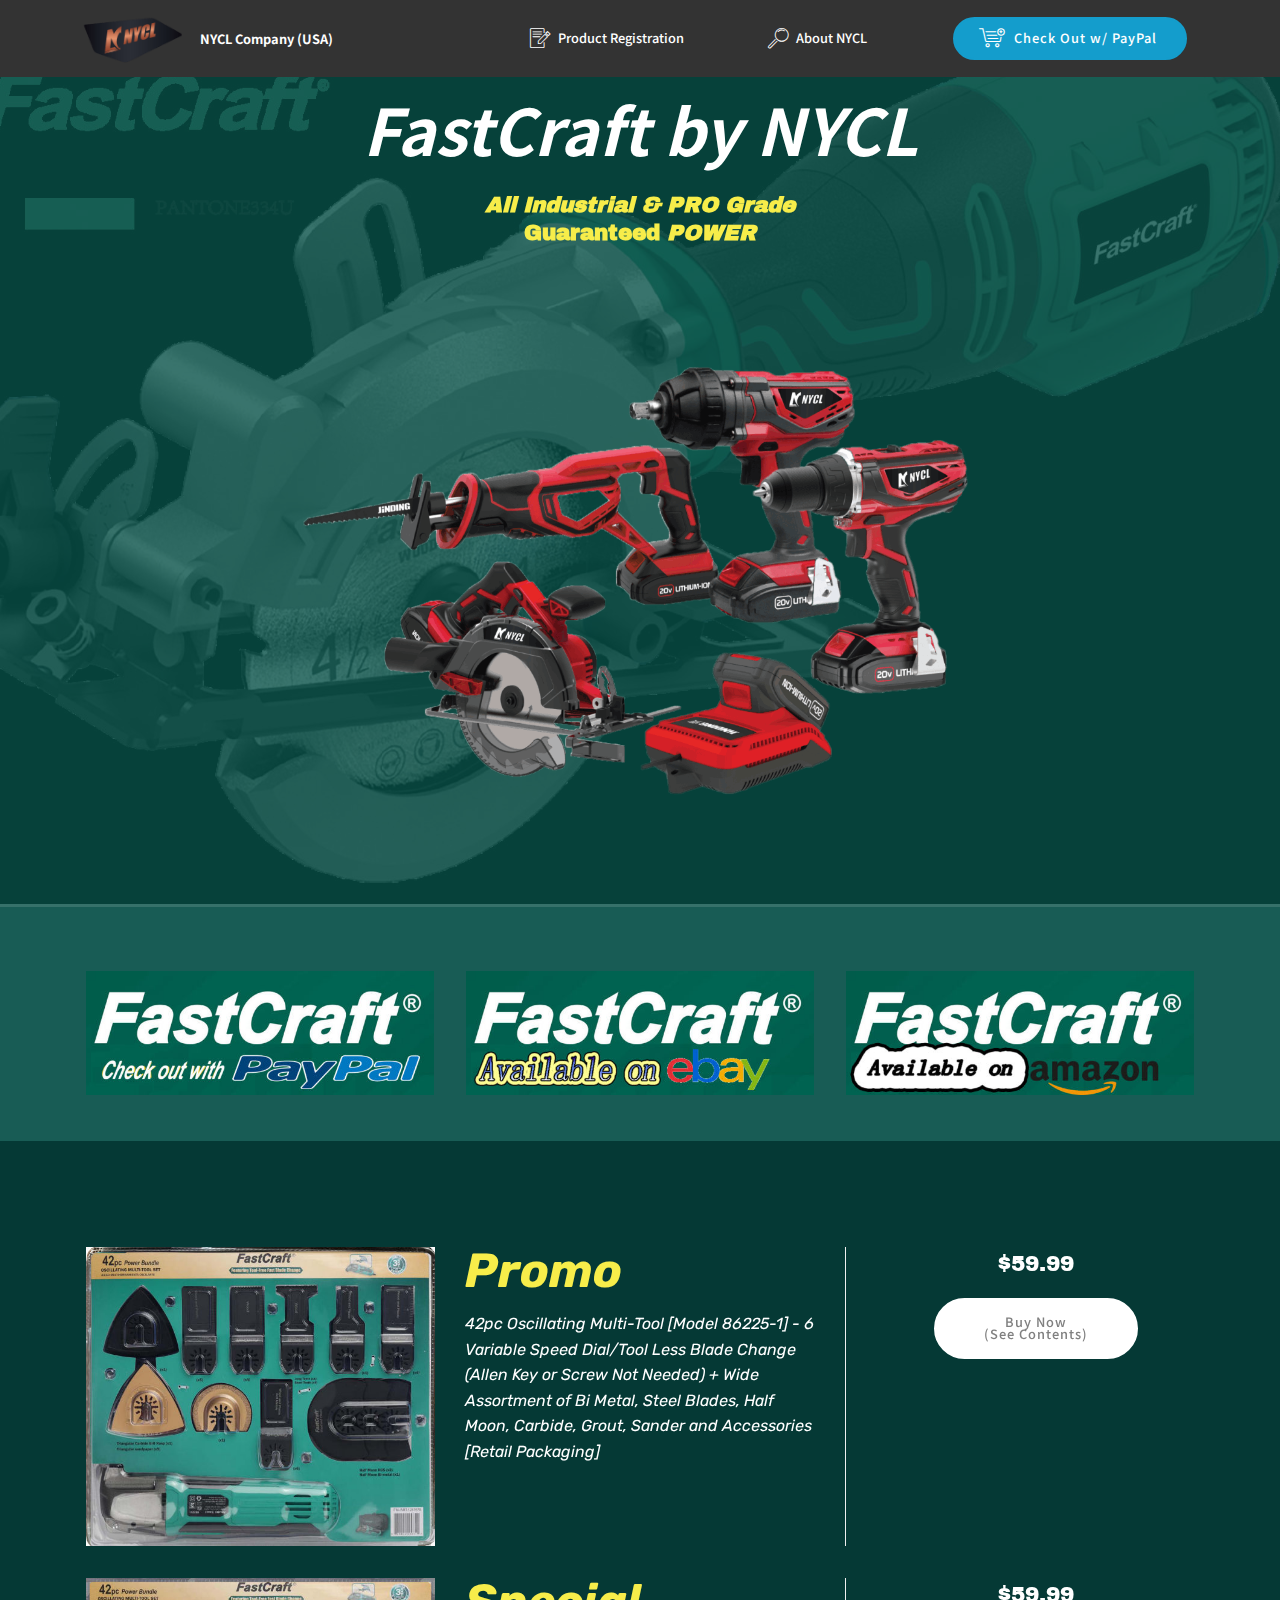
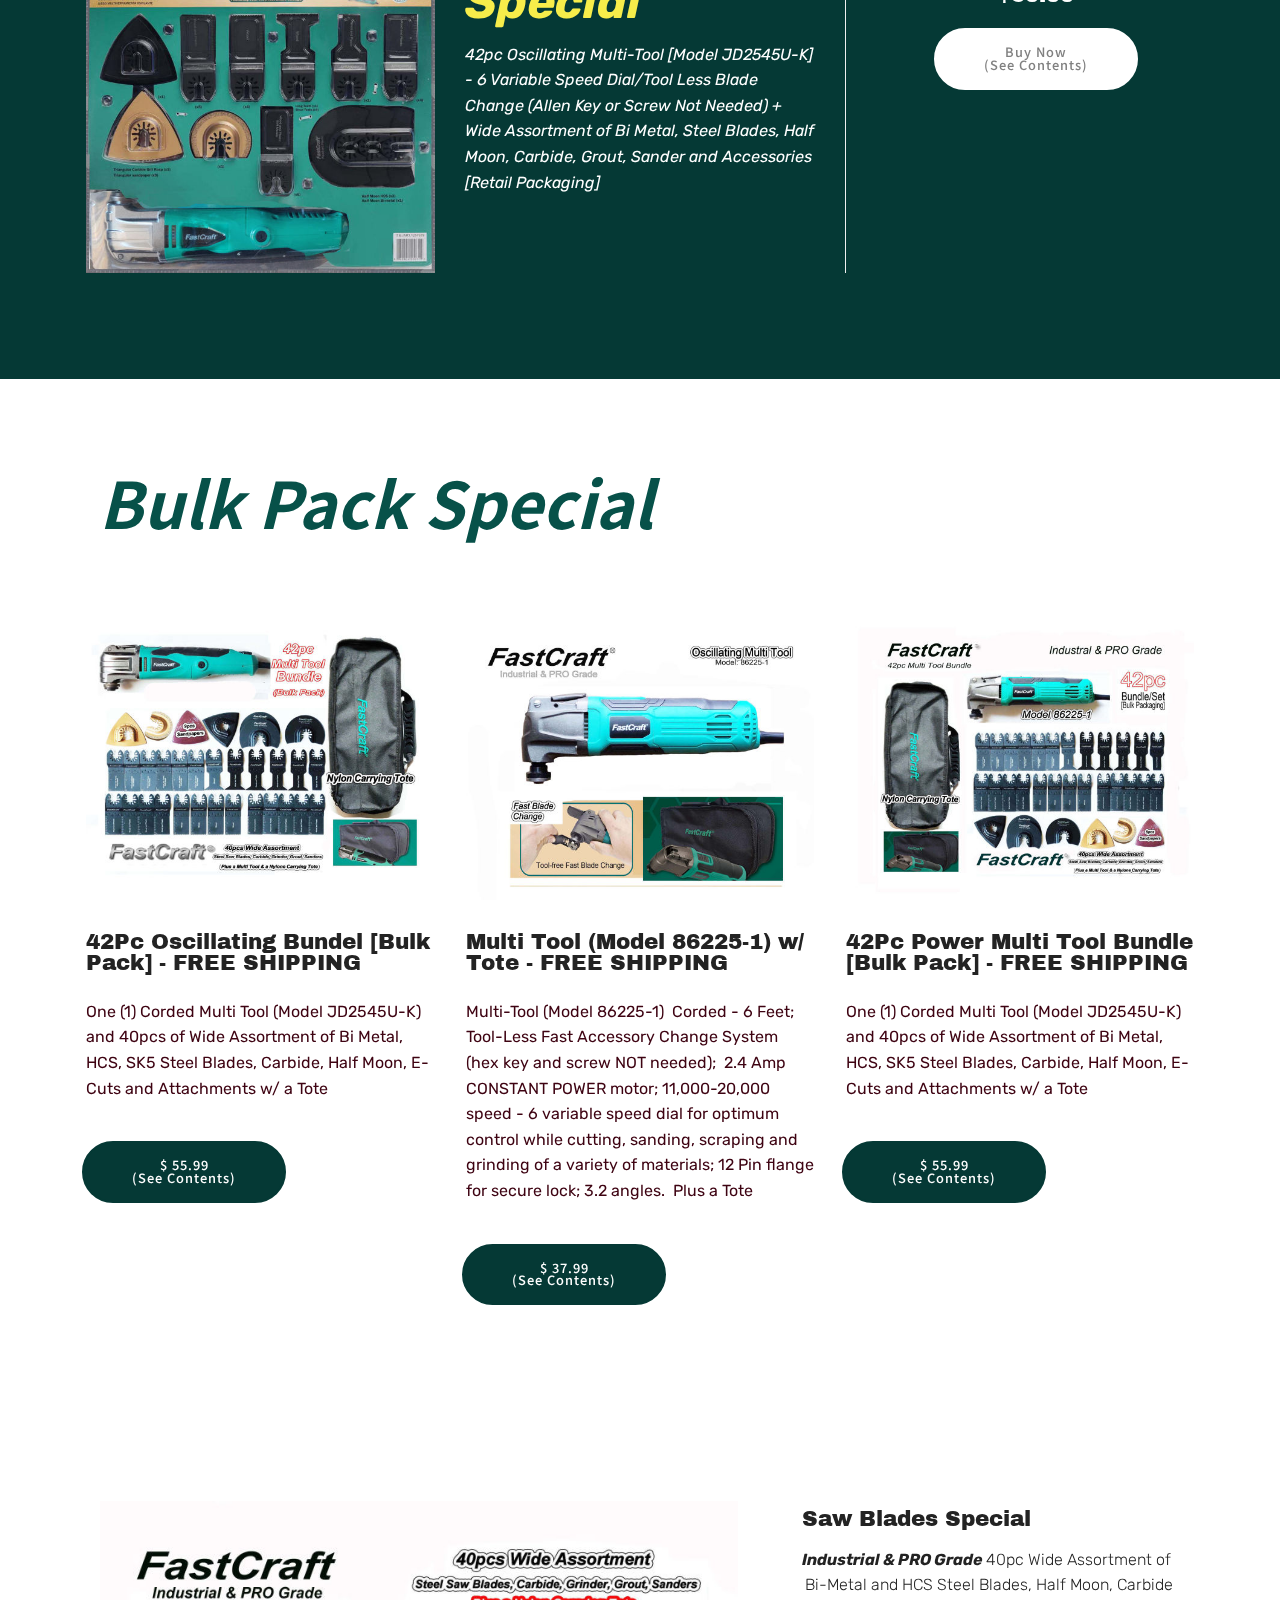
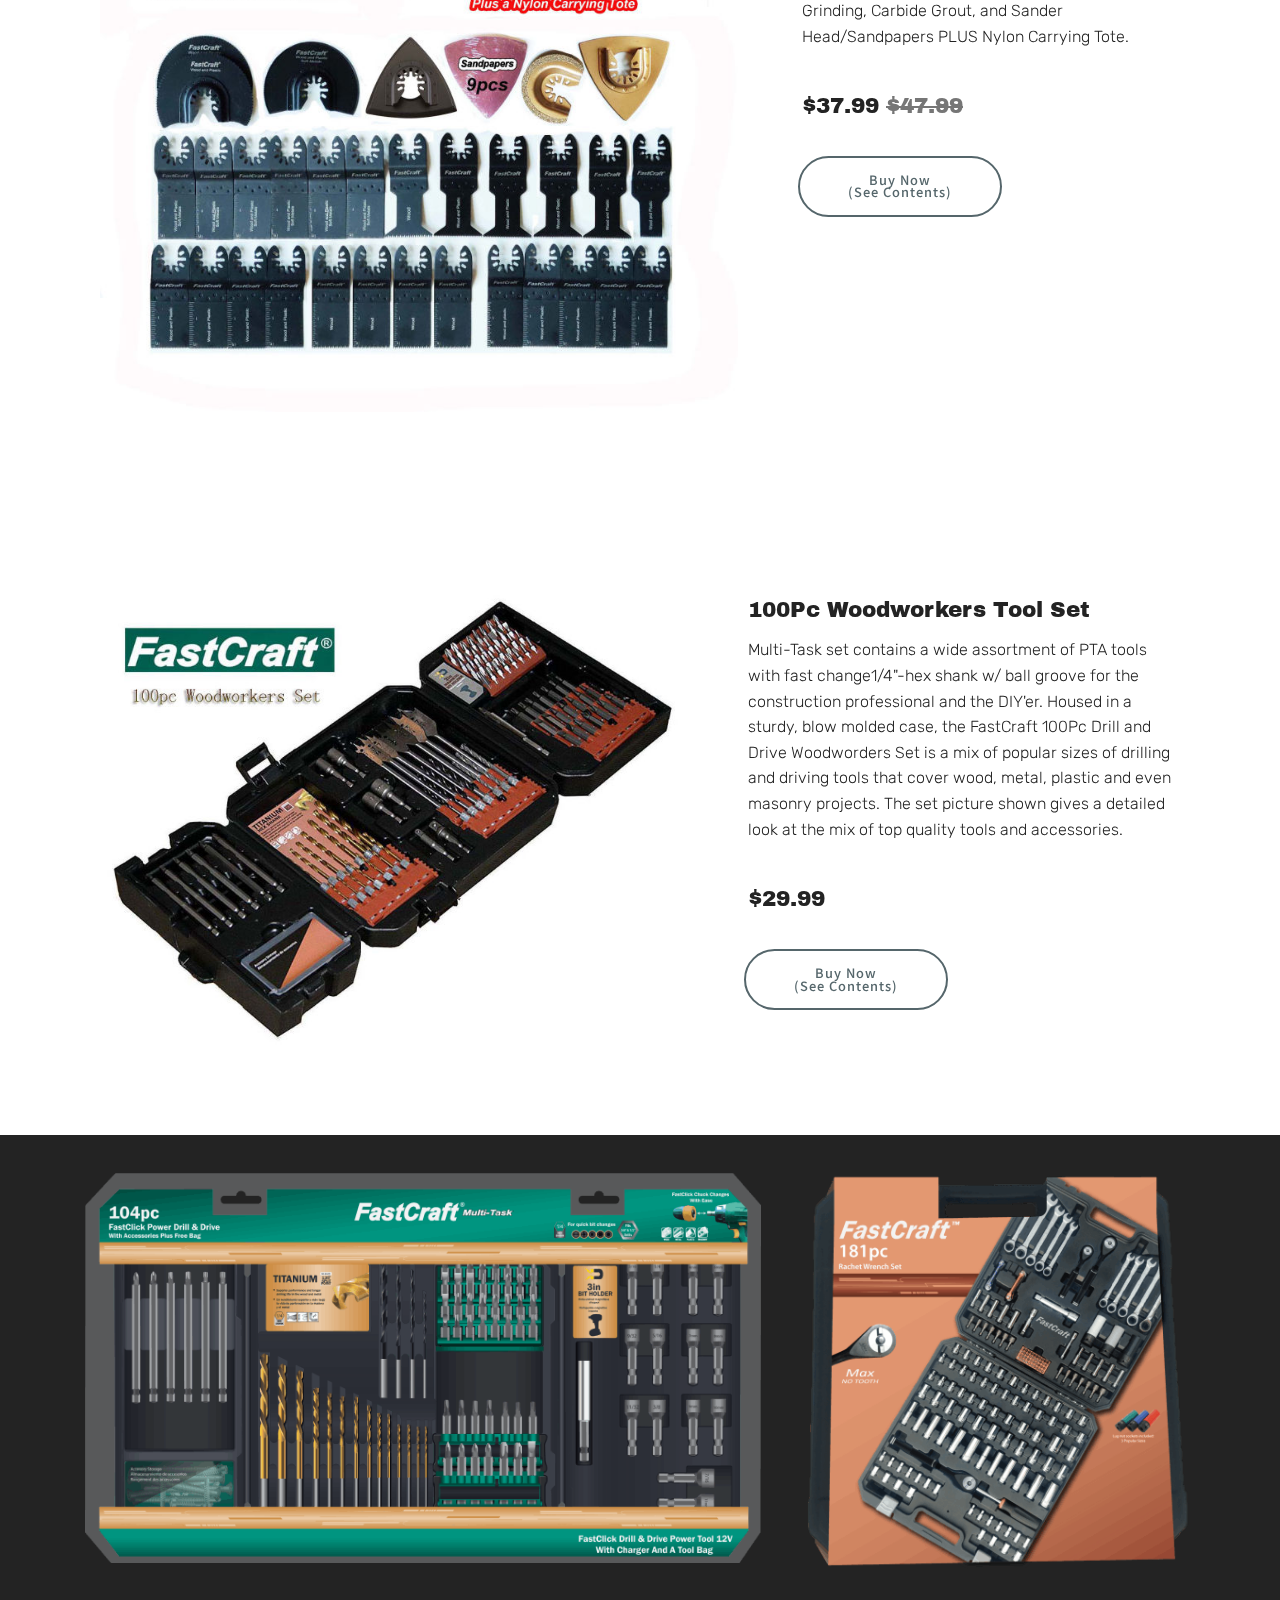
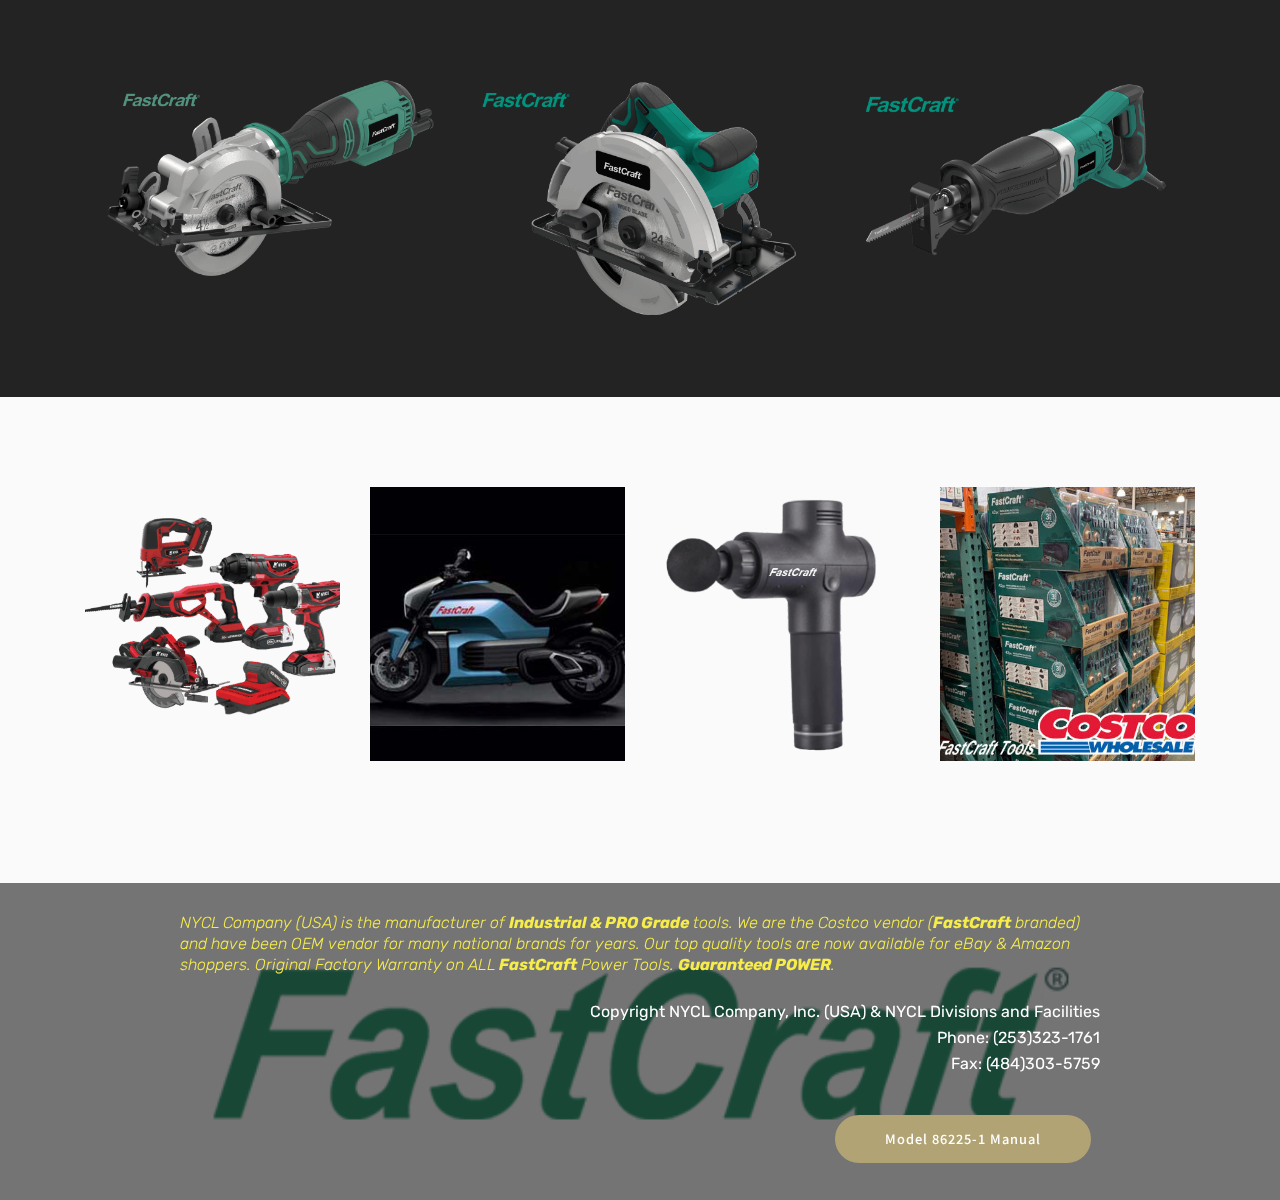
==== commit 344a21f6: "create github pages" ====
--- a/index.html
+++ b/index.html
@@ -44,12 +44,12 @@
                          <img src="assets/images/nycl-logo-n-plate-bronze-122x69.png" alt="NYCL, FastCraft, tool, tools, oscillating, blade, blades, multi, multi tool,woodworking,twist,diamond blade,saw,nut setters,insert bits,adapters,router bits,glass,tile,construction,Lawn Garden Tools - Trimmers,metal working, high speed steel, twist drill bits, insert bit, bit, bits,HSS M7, M2, GB9341, GB4341, GB4241, M35 jobber, stubby, long type, aircraft extension, taper shank, twist drill bits, saw drill, end mills, woodworking tools, brad point drill bits, spade wood boring bits, forstner bits, saw drills, holesaws,carbide router bits, carbide glass/tile drill bits, masonry drill bits,carbide hammer drills, files/rasps, wire brushes, nut drivers, nutsetters,drill/drive tools, quick-change featured products, diamond saw blades, cordless drills, diamond saws, tool sets, tool kits, carbide router bits, SDS plus, brush, file, rasp, SDS Max, Spline, hand tools, brad point, ship auger bits, spade wood bits, insert bits, nutsetters,holesaws, quick change, forstner bits, router bits, masonry drills, twist drill, drill blanks, power tool, saw, saw blade, saw blades, grinder, sanding, sand, grind, reciprocating, chuck" title="NYCL Company - FastCraft Products" style="height: 3.8rem;">
                     </a>
                 </span>
-                <span class="navbar-caption-wrap"><a class="navbar-caption text-white display-4" href="https://mobirise.co">NYCL Company (USA)</a></span>
+                <span class="navbar-caption-wrap"><a class="navbar-caption text-white display-4" href="https://nyclcompany.com" target="_blank">NYCL Company (USA)</a></span>
             </div>
         </div>
         <div class="collapse navbar-collapse" id="navbarSupportedContent">
             <ul class="navbar-nav nav-dropdown" data-app-modern-menu="true"><li class="nav-item">
-                    <a class="nav-link link text-white display-4" href="https://mobirise.co"><span class="mbri-edit mbr-iconfont mbr-iconfont-btn"></span>
+                    <a class="nav-link link text-white display-4" href="https://form.jotform.com/jlnycl/product-registration" target="_blank"><span class="mbri-edit mbr-iconfont mbr-iconfont-btn"></span>
                         Product Registration &nbsp; &nbsp; &nbsp; &nbsp; &nbsp; &nbsp; &nbsp; &nbsp; &nbsp; &nbsp;&nbsp;</a>
                 </li>
                 <li class="nav-item">
@@ -57,13 +57,13 @@
                         <span class="mbri-search mbr-iconfont mbr-iconfont-btn"></span>
                         About NYCL &nbsp; &nbsp; &nbsp; &nbsp; &nbsp; &nbsp; &nbsp; &nbsp; &nbsp; &nbsp;&nbsp;</a>
                 </li></ul>
-            <div class="navbar-buttons mbr-section-btn"><a class="btn btn-sm btn-primary display-4" href="https://mobirise.co"><span class="mbri-cart-add mbr-iconfont mbr-iconfont-btn"></span>
-                    Check Out w/ PayPal &nbsp; &nbsp; &nbsp; &nbsp; &nbsp; &nbsp; &nbsp; &nbsp;</a></div>
+            <div class="navbar-buttons mbr-section-btn"><a class="btn btn-sm btn-primary display-4" href="https://fastcraft.us/onlinestore.html" target="_blank"><span class="mbri-cart-add mbr-iconfont mbr-iconfont-btn"></span>
+                    Check Out w/ PayPal&nbsp;</a></div>
         </div>
     </nav>
 </section>
 
-<section class="engine"><a href="https://mobirise.info/s">free bootstrap themes</a></section><section class="header4 cid-s1onQCrU6V mbr-parallax-background" id="header4-i">
+<section class="engine"><a href="https://mobirise.info/m">website design templates</a></section><section class="header4 cid-s1onQCrU6V mbr-parallax-background" id="header4-i">
 
     
 
@@ -450,34 +450,34 @@
     <div class="container">
         
         
-        <div class="row mbr-gallery" data-toggle="modal" data-target="#s1tytiOWsa">
+        <div class="row mbr-gallery" data-toggle="modal" data-target="#s1tB2Yt1vo">
             <div class="col-sm-6 col-md-4 col-lg-3 item gallery-image">
                 <div class="item-wrapper">
-                    <img class="w-100" src="assets/images/power-tool-sets-420x416.png" alt="NYCL, FastCraft, tool, tools, oscillating, blade, blades, multi, multi tool,woodworking,twist,diamond blade,saw,nut setters,insert bits,adapters,router bits,glass,tile,construction,Lawn Garden Tools - Trimmers,metal working, high speed steel, twist drill bits, insert bit, bit, bits,HSS M7, M2, GB9341, GB4341, GB4241, M35 jobber, stubby, long type, aircraft extension, taper shank, twist drill bits, saw drill, end mills, woodworking tools, brad point drill bits, spade wood boring bits, forstner bits, saw drills, holesaws,carbide router bits, carbide glass/tile drill bits, masonry drill bits,carbide hammer drills, files/rasps, wire brushes, nut drivers, nutsetters,drill/drive tools, quick-change featured products, diamond saw blades, cordless drills, diamond saws, tool sets, tool kits, carbide router bits, SDS plus, brush, file, rasp, SDS Max, Spline, hand tools, brad point, ship auger bits, spade wood bits, insert bits, nutsetters,holesaws, quick change, forstner bits, router bits, masonry drills, twist drill, drill blanks, power tool, saw, saw blade, saw blades, grinder, sanding, sand, grind, reciprocating, chuck, massage" data-slide-to="0" title="Power Tools" data-target="#s1tytiOufL">
+                    <img class="w-100" src="assets/images/power-tool-sets-420x416.png" alt="NYCL, FastCraft, tool, tools, oscillating, blade, blades, multi, multi tool,woodworking,twist,diamond blade,saw,nut setters,insert bits,adapters,router bits,glass,tile,construction,Lawn Garden Tools - Trimmers,metal working, high speed steel, twist drill bits, insert bit, bit, bits,HSS M7, M2, GB9341, GB4341, GB4241, M35 jobber, stubby, long type, aircraft extension, taper shank, twist drill bits, saw drill, end mills, woodworking tools, brad point drill bits, spade wood boring bits, forstner bits, saw drills, holesaws,carbide router bits, carbide glass/tile drill bits, masonry drill bits,carbide hammer drills, files/rasps, wire brushes, nut drivers, nutsetters,drill/drive tools, quick-change featured products, diamond saw blades, cordless drills, diamond saws, tool sets, tool kits, carbide router bits, SDS plus, brush, file, rasp, SDS Max, Spline, hand tools, brad point, ship auger bits, spade wood bits, insert bits, nutsetters,holesaws, quick change, forstner bits, router bits, masonry drills, twist drill, drill blanks, power tool, saw, saw blade, saw blades, grinder, sanding, sand, grind, reciprocating, chuck, massage" data-slide-to="0" title="Power Tools" data-target="#s1tB2Ytp4Q">
                 </div>
             </div>
             <div class="col-sm-6 col-md-4 col-lg-3 item gallery-image">
                 <div class="item-wrapper">
-                    <img class="w-100" src="assets/images/motorcycle-b-304x297.jpg" alt="NYCL, Fishiing, FastCraft, Scooter, tool, tools, oscillating, blade, blades, multi, multi tool,woodworking,twist,diamond blade,saw,nut setters,insert bits,adapters,router bits,glass,tile,construction,Lawn Garden Tools - Trimmers,metal working, high speed steel, twist drill bits, insert bit, bit, bits,HSS M7, M2, GB9341, GB4341, GB4241, M35 jobber, stubby, long type, aircraft extension, taper shank, twist drill bits, saw drill, end mills, woodworking tools, brad point drill bits, spade wood boring bits, forstner bits, saw drills, holesaws,carbide router bits, carbide glass/tile drill bits, masonry drill bits,carbide hammer drills, files/rasps, wire brushes, nut drivers, nutsetters,drill/drive tools, quick-change featured products, diamond saw blades, cordless drills, diamond saws, tool sets, tool kits, carbide router bits, SDS plus, brush, file, rasp, SDS Max, Spline, hand tools, brad point, ship auger bits, spade wood bits, insert bits, nutsetters,holesaws, quick change, forstner bits, router bits, masonry drills, twist drill, drill blanks, power tool, saw, saw blade, saw blades, grinder, sanding, sand, grind, reciprocating, chuck" data-slide-to="1" title="Scooter" data-target="#s1tytiOufL">
+                    <img class="w-100" src="assets/images/motorcycle-b-304x297.jpg" alt="NYCL, Fishiing, FastCraft, Scooter, tool, tools, oscillating, blade, blades, multi, multi tool,woodworking,twist,diamond blade,saw,nut setters,insert bits,adapters,router bits,glass,tile,construction,Lawn Garden Tools - Trimmers,metal working, high speed steel, twist drill bits, insert bit, bit, bits,HSS M7, M2, GB9341, GB4341, GB4241, M35 jobber, stubby, long type, aircraft extension, taper shank, twist drill bits, saw drill, end mills, woodworking tools, brad point drill bits, spade wood boring bits, forstner bits, saw drills, holesaws,carbide router bits, carbide glass/tile drill bits, masonry drill bits,carbide hammer drills, files/rasps, wire brushes, nut drivers, nutsetters,drill/drive tools, quick-change featured products, diamond saw blades, cordless drills, diamond saws, tool sets, tool kits, carbide router bits, SDS plus, brush, file, rasp, SDS Max, Spline, hand tools, brad point, ship auger bits, spade wood bits, insert bits, nutsetters,holesaws, quick change, forstner bits, router bits, masonry drills, twist drill, drill blanks, power tool, saw, saw blade, saw blades, grinder, sanding, sand, grind, reciprocating, chuck" data-slide-to="1" title="Scooter" data-target="#s1tB2Ytp4Q">
                 </div>
             </div>
             <div class="col-sm-6 col-md-4 col-lg-3 item gallery-image">
                 <div class="item-wrapper">
-                    <img class="w-100" src="assets/images/fastcraft-1-420x452.png" alt="NYCL, FastCraft, tool, tools, oscillating, blade, blades, multi, multi tool,woodworking,twist,diamond blade,saw,nut setters,insert bits,adapters,router bits,glass,tile,construction,Lawn Garden Tools - Trimmers,metal working, high speed steel, twist drill bits, insert bit, bit, bits,HSS M7, M2, GB9341, GB4341, GB4241, M35 jobber, stubby, long type, aircraft extension, taper shank, twist drill bits, saw drill, end mills, woodworking tools, brad point drill bits, spade wood boring bits, forstner bits, saw drills, holesaws,carbide router bits, carbide glass/tile drill bits, masonry drill bits,carbide hammer drills, files/rasps, wire brushes, nut drivers, nutsetters,drill/drive tools, quick-change featured products, diamond saw blades, cordless drills, diamond saws, tool sets, tool kits, carbide router bits, SDS plus, brush, file, rasp, SDS Max, Spline, hand tools, brad point, ship auger bits, spade wood bits, insert bits, nutsetters,holesaws, quick change, forstner bits, router bits, masonry drills, twist drill, drill blanks, power tool, saw, saw blade, saw blades, grinder, sanding, sand, grind, reciprocating, chuck, massage" data-slide-to="2" title="FastCraft Massage Guns" data-target="#s1tytiOufL">
+                    <img class="w-100" src="assets/images/fastcraft-1-420x452.png" alt="NYCL, FastCraft, tool, tools, oscillating, blade, blades, multi, multi tool,woodworking,twist,diamond blade,saw,nut setters,insert bits,adapters,router bits,glass,tile,construction,Lawn Garden Tools - Trimmers,metal working, high speed steel, twist drill bits, insert bit, bit, bits,HSS M7, M2, GB9341, GB4341, GB4241, M35 jobber, stubby, long type, aircraft extension, taper shank, twist drill bits, saw drill, end mills, woodworking tools, brad point drill bits, spade wood boring bits, forstner bits, saw drills, holesaws,carbide router bits, carbide glass/tile drill bits, masonry drill bits,carbide hammer drills, files/rasps, wire brushes, nut drivers, nutsetters,drill/drive tools, quick-change featured products, diamond saw blades, cordless drills, diamond saws, tool sets, tool kits, carbide router bits, SDS plus, brush, file, rasp, SDS Max, Spline, hand tools, brad point, ship auger bits, spade wood bits, insert bits, nutsetters,holesaws, quick change, forstner bits, router bits, masonry drills, twist drill, drill blanks, power tool, saw, saw blade, saw blades, grinder, sanding, sand, grind, reciprocating, chuck, massage" data-slide-to="2" title="FastCraft Massage Guns" data-target="#s1tB2Ytp4Q">
                 </div>
             </div>
             <div class="col-sm-6 col-md-4 col-lg-3 item gallery-image">
                 <div class="item-wrapper">
-                    <img class="w-100" src="assets/images/42pc-atcostco-1-420x425.jpg" alt="NYCL, FastCraft, tool, tools, oscillating, blade, blades, multi, multi tool,woodworking,twist,diamond blade,saw,nut setters,insert bits,adapters,router bits,glass,tile,construction,Lawn Garden Tools - Trimmers,metal working, high speed steel, twist drill bits, insert bit, bit, bits,HSS M7, M2, GB9341, GB4341, GB4241, M35 jobber, stubby, long type, aircraft extension, taper shank, twist drill bits, saw drill, end mills, woodworking tools, brad point drill bits, spade wood boring bits, forstner bits, saw drills, holesaws,carbide router bits, carbide glass/tile drill bits, masonry drill bits,carbide hammer drills, files/rasps, wire brushes, nut drivers, nutsetters,drill/drive tools, quick-change featured products, diamond saw blades, cordless drills, diamond saws, tool sets, tool kits, carbide router bits, SDS plus, brush, file, rasp, SDS Max, Spline, hand tools, brad point, ship auger bits, spade wood bits, insert bits, nutsetters,holesaws, quick change, forstner bits, router bits, masonry drills, twist drill, drill blanks, power tool, saw, saw blade, saw blades, grinder, sanding, sand, grind, reciprocating, chuck, massage" data-slide-to="3" title="FastCraft Oscillating Tools at Costco" data-target="#s1tytiOufL">
-                </div>
-            </div>
-        </div>
-
-        <div class="modal mbr-slider fade" tabindex="-1" role="dialog" aria-hidden="true" id="s1tytiOWsa">
+                    <img class="w-100" src="assets/images/42pc-atcostco-1-420x425.jpg" alt="NYCL, FastCraft, tool, tools, oscillating, blade, blades, multi, multi tool,woodworking,twist,diamond blade,saw,nut setters,insert bits,adapters,router bits,glass,tile,construction,Lawn Garden Tools - Trimmers,metal working, high speed steel, twist drill bits, insert bit, bit, bits,HSS M7, M2, GB9341, GB4341, GB4241, M35 jobber, stubby, long type, aircraft extension, taper shank, twist drill bits, saw drill, end mills, woodworking tools, brad point drill bits, spade wood boring bits, forstner bits, saw drills, holesaws,carbide router bits, carbide glass/tile drill bits, masonry drill bits,carbide hammer drills, files/rasps, wire brushes, nut drivers, nutsetters,drill/drive tools, quick-change featured products, diamond saw blades, cordless drills, diamond saws, tool sets, tool kits, carbide router bits, SDS plus, brush, file, rasp, SDS Max, Spline, hand tools, brad point, ship auger bits, spade wood bits, insert bits, nutsetters,holesaws, quick change, forstner bits, router bits, masonry drills, twist drill, drill blanks, power tool, saw, saw blade, saw blades, grinder, sanding, sand, grind, reciprocating, chuck, massage" data-slide-to="3" title="FastCraft Oscillating Tools at Costco" data-target="#s1tB2Ytp4Q">
+                </div>
+            </div>
+        </div>
+
+        <div class="modal mbr-slider fade" tabindex="-1" role="dialog" aria-hidden="true" id="s1tB2Yt1vo">
             <div class="modal-dialog" role="document">
                 <div class="modal-content">
                     <div class="modal-body">
-                        <div class="carousel slide" data-ride="carousel" id="s1tytiOufL">
+                        <div class="carousel slide" data-ride="carousel" id="s1tB2Ytp4Q">
                             <div class="carousel-inner">
                                 <div class="carousel-item active">
                                     <img class="d-block w-100" src="assets/images/power-tool-sets-420x416.png" alt="">
@@ -493,18 +493,18 @@
                                 </div>
                             </div>
                             <ol class="carousel-indicators">
-                                <li data-slide-to="0" class="active" data-target="#s1tytiOufL"></li>
-                                <li data-slide-to="1" data-target="#s1tytiOufL"></li>
-                                <li data-slide-to="2" data-target="#s1tytiOufL"></li>
-                                <li data-slide-to="3" data-target="#s1tytiOufL"></li>
+                                <li data-slide-to="0" class="active" data-target="#s1tB2Ytp4Q"></li>
+                                <li data-slide-to="1" data-target="#s1tB2Ytp4Q"></li>
+                                <li data-slide-to="2" data-target="#s1tB2Ytp4Q"></li>
+                                <li data-slide-to="3" data-target="#s1tB2Ytp4Q"></li>
                             </ol>
                             <a role="button" href="" class="close" data-dismiss="modal" aria-label="Close">
                             </a>
-                            <a class="carousel-control-prev carousel-control" role="button" data-slide="prev" href="#s1tytiOufL">
+                            <a class="carousel-control-prev carousel-control" role="button" data-slide="prev" href="#s1tB2Ytp4Q">
                                 <span class="mbri-left mbr-iconfont" aria-hidden="true"></span>
                                 <span class="sr-only">Previous</span>
                             </a>
-                            <a class="carousel-control-next carousel-control" role="button" data-slide="next" href="#s1tytiOufL">
+                            <a class="carousel-control-next carousel-control" role="button" data-slide="next" href="#s1tB2Ytp4Q">
                                 <span class="mbri-right mbr-iconfont" aria-hidden="true"></span>
                                 <span class="sr-only">Next</span>
                             </a>
@@ -527,7 +527,7 @@
         <div class="row justify-content-md-center">
             <div class="col-md-10 align-center">
                 
-                <h3 class="mbr-section-subtitle mbr-light pb-3 mbr-fonts-style display-7"><em>NYCL Company (USA) is the manufacturer of </em><strong><em>Industrial &amp; PRO Grade</em></strong><em> tools. We are the Costco vendor (<strong>FastCraft</strong> branded) and have been OEM vendor for many national brands for years. Our top quality tools are now available for eBay &amp; Amazon shoppers. Original Factory Warranty on ALL</em><strong><em> FastCraft</em></strong><em> Power Tools. <strong>GUARANTEED POWER</strong>.</em><br></h3>
+                <h3 class="mbr-section-subtitle mbr-light pb-3 mbr-fonts-style display-7"><em>NYCL Company (USA) is the manufacturer of </em><strong><em>Industrial &amp; PRO Grade</em></strong><em> tools. We are the Costco vendor (<strong>FastCraft</strong> branded) and have been OEM vendor for many national brands for years. Our top quality tools are now available for eBay &amp; Amazon shoppers. Original Factory Warranty on ALL</em><strong><em> FastCraft</em></strong><em> Power Tools. <strong>Guaranteed POWER</strong>.</em><br></h3>
                 <p class="mbr-text pb-3 mbr-fonts-style display-7">Copyright NYCL Company, Inc. (USA) &amp; NYCL Divisions and Facilities<br>Phone: (253)323-1761<br>Fax: (484)303-5759</p>
                 <div class="mbr-section-btn"><a class="btn btn-md btn-danger display-4" href="https://www.nycl.us/86225-1-Manual.pdf" target="_blank">Model 86225-1 Manual</a></div>
             </div>
--- a/assets/mobirise/css/mbr-additional.css
+++ b/assets/mobirise/css/mbr-additional.css
@@ -11,19 +11,19 @@
 }
 .display-1 {
   font-family: 'Noto Sans TC', sans-serif;
-  font-size: 5rem;
+  font-size: 4rem;
   font-display: swap;
 }
 .display-1 > .mbr-iconfont {
-  font-size: 8rem;
+  font-size: 6.4rem;
 }
 .display-2 {
   font-family: 'Archivo Black', sans-serif;
-  font-size: 2rem;
+  font-size: 1.35rem;
   font-display: swap;
 }
 .display-2 > .mbr-iconfont {
-  font-size: 3.2rem;
+  font-size: 2.16rem;
 }
 .display-4 {
   font-family: 'Noto Sans TC', sans-serif;
@@ -56,14 +56,14 @@
 /* 0.65 - min scale variable, may vary */
 @media (max-width: 768px) {
   .display-1 {
-    font-size: 4rem;
-    font-size: calc( 2.4rem + (5 - 2.4) * ((100vw - 20rem) / (48 - 20)));
-    line-height: calc( 1.4 * (2.4rem + (5 - 2.4) * ((100vw - 20rem) / (48 - 20))));
+    font-size: 3.2rem;
+    font-size: calc( 2.05rem + (4 - 2.05) * ((100vw - 20rem) / (48 - 20)));
+    line-height: calc( 1.4 * (2.05rem + (4 - 2.05) * ((100vw - 20rem) / (48 - 20))));
   }
   .display-2 {
-    font-size: 1.6rem;
-    font-size: calc( 1.35rem + (2 - 1.35) * ((100vw - 20rem) / (48 - 20)));
-    line-height: calc( 1.4 * (1.35rem + (2 - 1.35) * ((100vw - 20rem) / (48 - 20))));
+    font-size: 1.08rem;
+    font-size: calc( 1.1225rem + (1.35 - 1.1225) * ((100vw - 20rem) / (48 - 20)));
+    line-height: calc( 1.4 * (1.1225rem + (1.35 - 1.1225) * ((100vw - 20rem) / (48 - 20))));
   }
   .display-4 {
     font-size: 0.64rem;
--- a/assets/mobirise/css/mbr-additional.css
+++ b/assets/mobirise/css/mbr-additional.css
@@ -11,19 +11,19 @@
 }
 .display-1 {
   font-family: 'Noto Sans TC', sans-serif;
-  font-size: 5rem;
+  font-size: 4rem;
   font-display: swap;
 }
 .display-1 > .mbr-iconfont {
-  font-size: 8rem;
+  font-size: 6.4rem;
 }
 .display-2 {
   font-family: 'Archivo Black', sans-serif;
-  font-size: 2rem;
+  font-size: 1.35rem;
   font-display: swap;
 }
 .display-2 > .mbr-iconfont {
-  font-size: 3.2rem;
+  font-size: 2.16rem;
 }
 .display-4 {
   font-family: 'Noto Sans TC', sans-serif;
@@ -56,14 +56,14 @@
 /* 0.65 - min scale variable, may vary */
 @media (max-width: 768px) {
   .display-1 {
-    font-size: 4rem;
-    font-size: calc( 2.4rem + (5 - 2.4) * ((100vw - 20rem) / (48 - 20)));
-    line-height: calc( 1.4 * (2.4rem + (5 - 2.4) * ((100vw - 20rem) / (48 - 20))));
+    font-size: 3.2rem;
+    font-size: calc( 2.05rem + (4 - 2.05) * ((100vw - 20rem) / (48 - 20)));
+    line-height: calc( 1.4 * (2.05rem + (4 - 2.05) * ((100vw - 20rem) / (48 - 20))));
   }
   .display-2 {
-    font-size: 1.6rem;
-    font-size: calc( 1.35rem + (2 - 1.35) * ((100vw - 20rem) / (48 - 20)));
-    line-height: calc( 1.4 * (1.35rem + (2 - 1.35) * ((100vw - 20rem) / (48 - 20))));
+    font-size: 1.08rem;
+    font-size: calc( 1.1225rem + (1.35 - 1.1225) * ((100vw - 20rem) / (48 - 20)));
+    line-height: calc( 1.4 * (1.1225rem + (1.35 - 1.1225) * ((100vw - 20rem) / (48 - 20))));
   }
   .display-4 {
     font-size: 0.64rem;
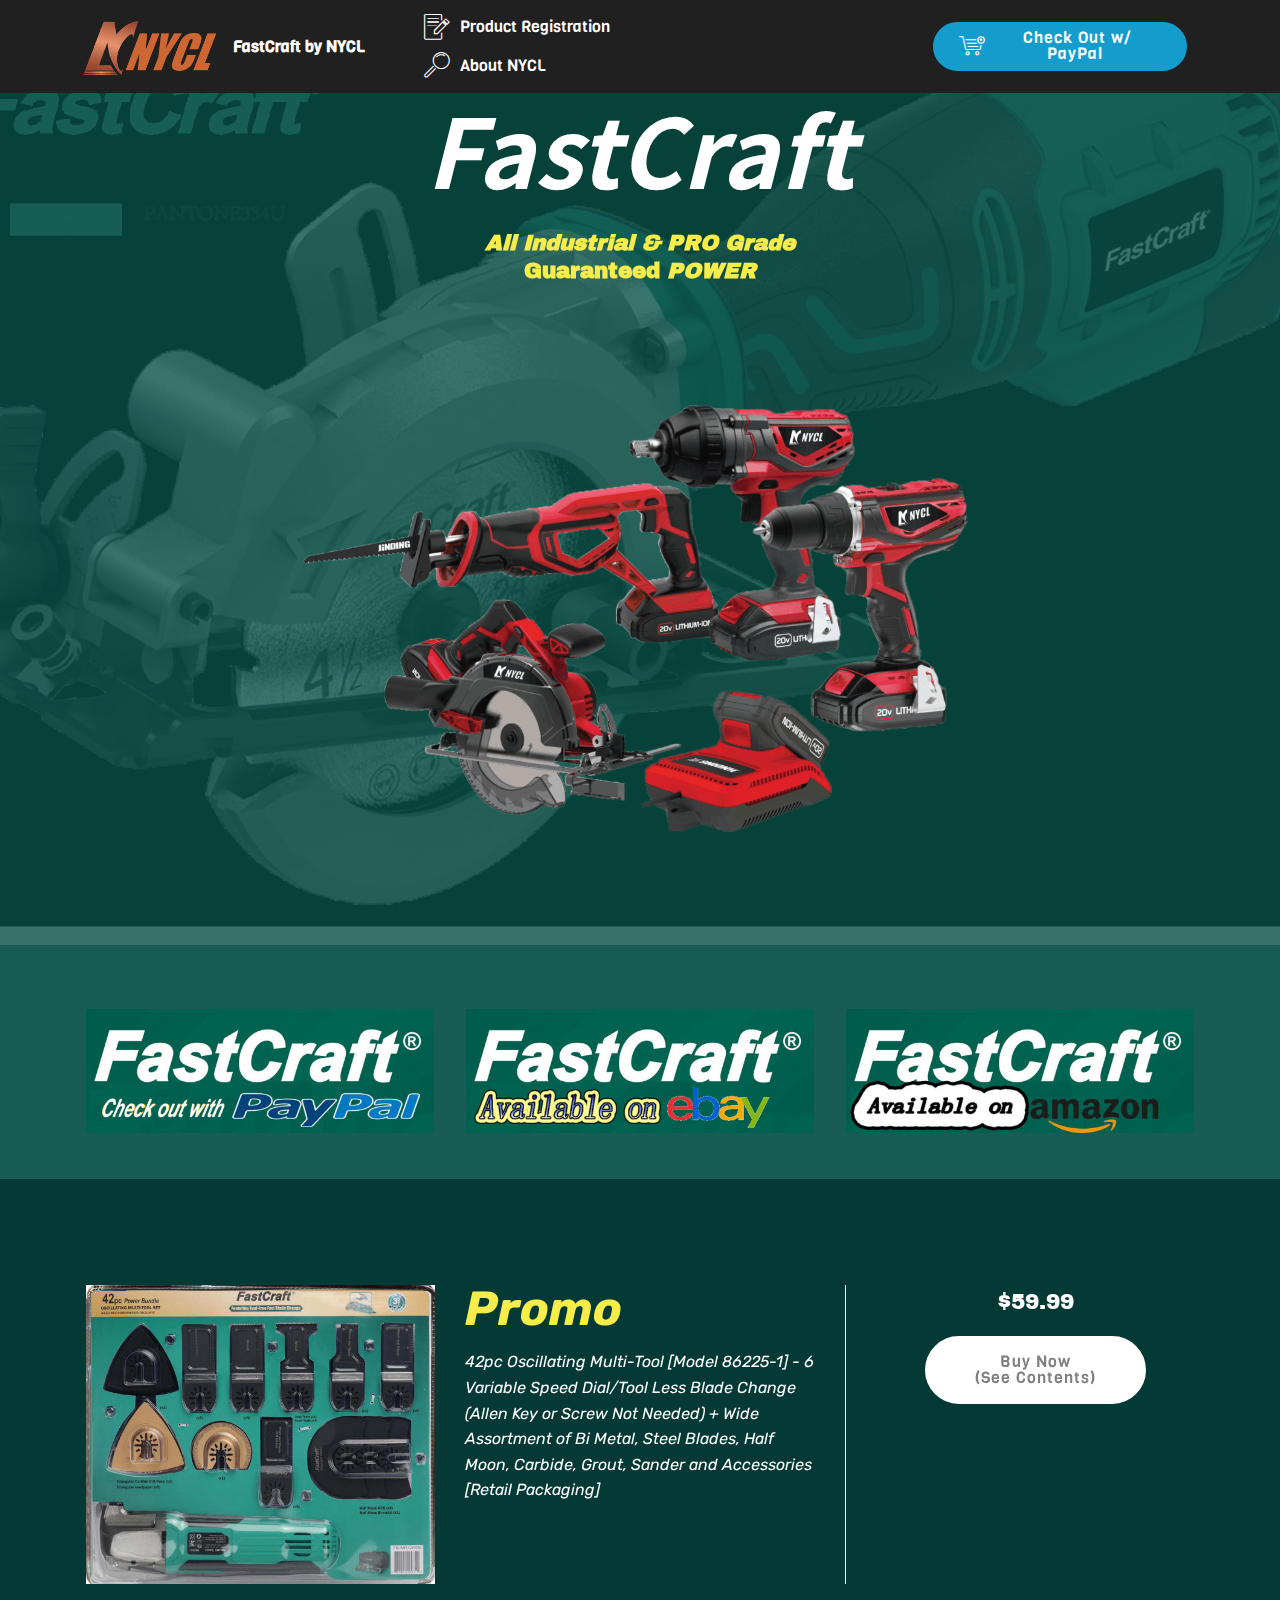
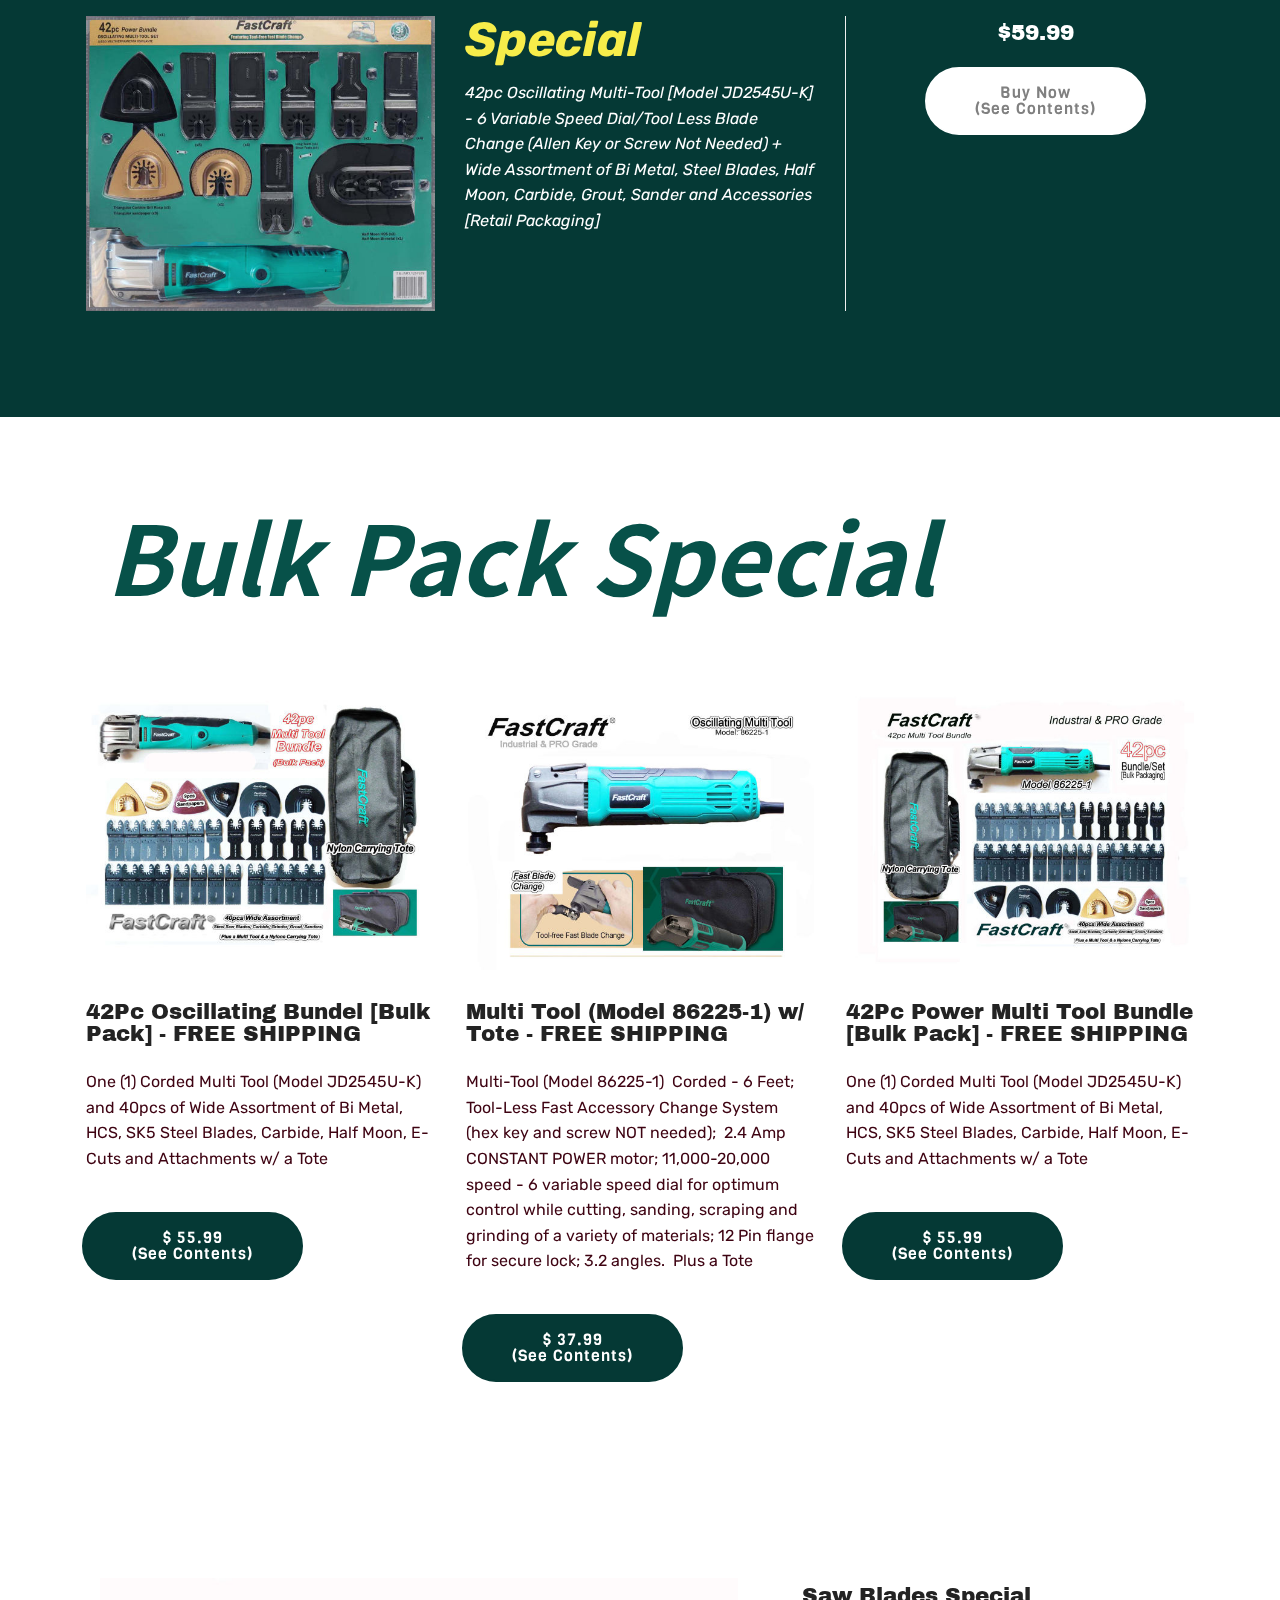
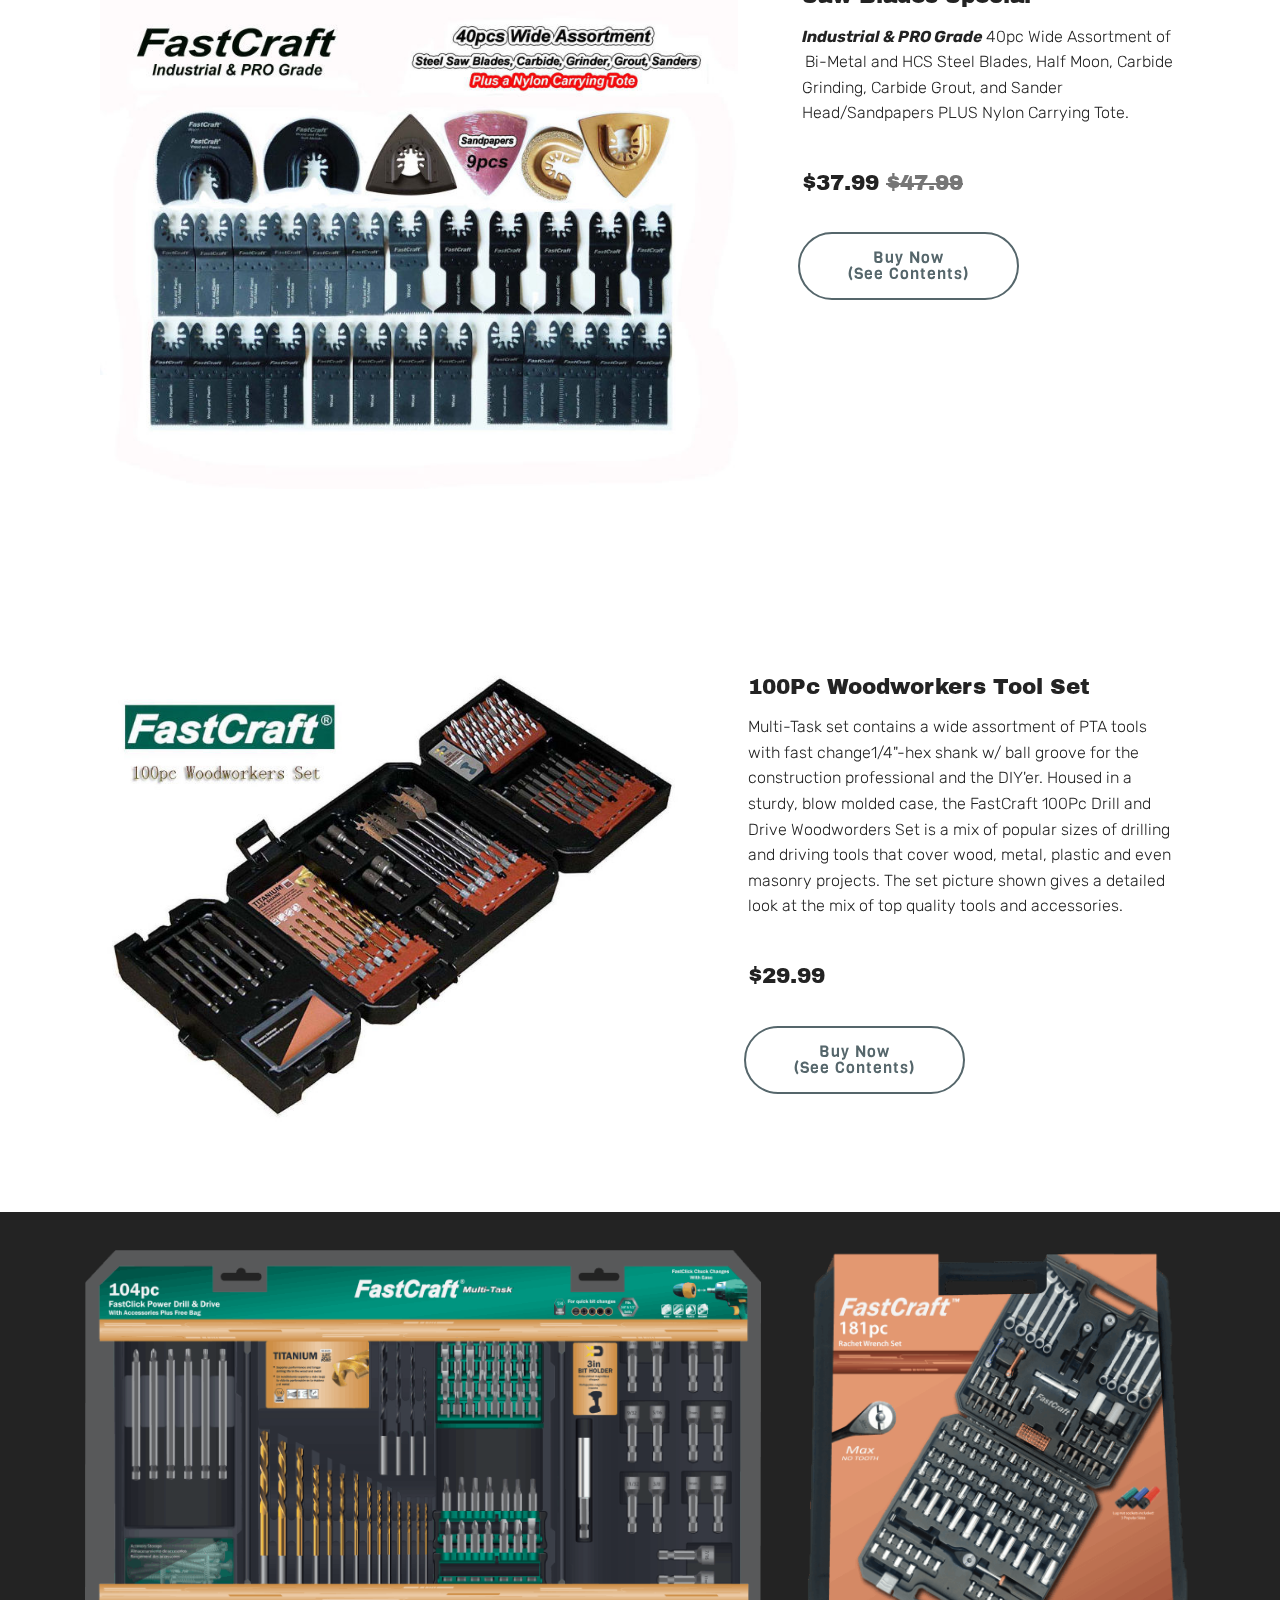
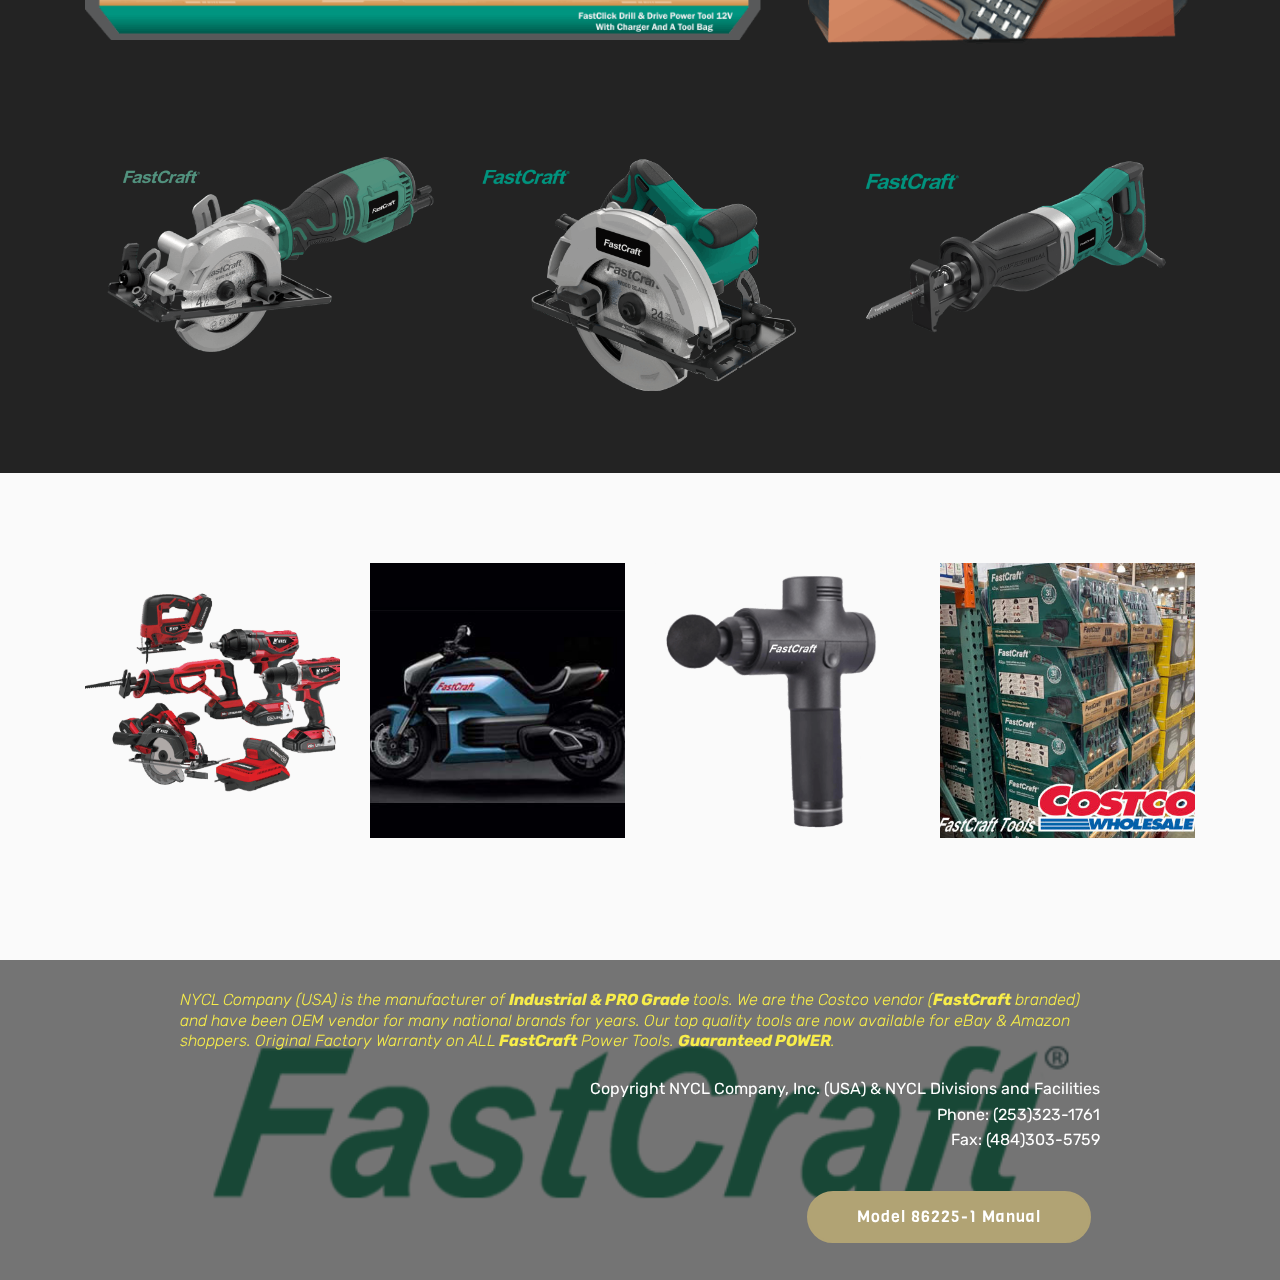
==== commit de2dc632: "create github pages" ====
--- a/index.html
+++ b/index.html
@@ -40,11 +40,11 @@
         <div class="menu-logo">
             <div class="navbar-brand">
                 <span class="navbar-logo">
-                    <a href="https://nyclcompany.com" target="_blank">
-                         <img src="assets/images/nycl-logo-n-plate-bronze-122x69.png" alt="NYCL, FastCraft, tool, tools, oscillating, blade, blades, multi, multi tool,woodworking,twist,diamond blade,saw,nut setters,insert bits,adapters,router bits,glass,tile,construction,Lawn Garden Tools - Trimmers,metal working, high speed steel, twist drill bits, insert bit, bit, bits,HSS M7, M2, GB9341, GB4341, GB4241, M35 jobber, stubby, long type, aircraft extension, taper shank, twist drill bits, saw drill, end mills, woodworking tools, brad point drill bits, spade wood boring bits, forstner bits, saw drills, holesaws,carbide router bits, carbide glass/tile drill bits, masonry drill bits,carbide hammer drills, files/rasps, wire brushes, nut drivers, nutsetters,drill/drive tools, quick-change featured products, diamond saw blades, cordless drills, diamond saws, tool sets, tool kits, carbide router bits, SDS plus, brush, file, rasp, SDS Max, Spline, hand tools, brad point, ship auger bits, spade wood bits, insert bits, nutsetters,holesaws, quick change, forstner bits, router bits, masonry drills, twist drill, drill blanks, power tool, saw, saw blade, saw blades, grinder, sanding, sand, grind, reciprocating, chuck" title="NYCL Company - FastCraft Products" style="height: 3.8rem;">
+                    <a href="https://nyclcompany.com">
+                         <img src="assets/images/nycl-logo-n-plate-bronze-a-275x119.png" alt="NYCL, FastCraft, tool, tools, oscillating, blade, blades, multi, multi tool,woodworking,twist,diamond blade,saw,nut setters,insert bits,adapters,router bits,glass,tile,construction,Lawn Garden Tools - Trimmers,metal working, high speed steel, twist drill bits, insert bit, bit, bits,HSS M7, M2, GB9341, GB4341, GB4241, M35 jobber, stubby, long type, aircraft extension, taper shank, twist drill bits, saw drill, end mills, woodworking tools, brad point drill bits, spade wood boring bits, forstner bits, saw drills, holesaws,carbide router bits, carbide glass/tile drill bits, masonry drill bits,carbide hammer drills, files/rasps, wire brushes, nut drivers, nutsetters,drill/drive tools, quick-change featured products, diamond saw blades, cordless drills, diamond saws, tool sets, tool kits, carbide router bits, SDS plus, brush, file, rasp, SDS Max, Spline, hand tools, brad point, ship auger bits, spade wood bits, insert bits, nutsetters,holesaws, quick change, forstner bits, router bits, masonry drills, twist drill, drill blanks, power tool, saw, saw blade, saw blades, grinder, sanding, sand, grind, reciprocating, chuck" title="NYCL Company - FastCraft Products" style="height: 3.8rem;">
                     </a>
                 </span>
-                <span class="navbar-caption-wrap"><a class="navbar-caption text-white display-4" href="https://nyclcompany.com" target="_blank">NYCL Company (USA)</a></span>
+                <span class="navbar-caption-wrap"><a class="navbar-caption text-white display-4" href="https://nyclcompany.com" target="_blank">FastCraft by NYCL</a></span>
             </div>
         </div>
         <div class="collapse navbar-collapse" id="navbarSupportedContent">
@@ -63,7 +63,7 @@
     </nav>
 </section>
 
-<section class="engine"><a href="https://mobirise.info/m">website design templates</a></section><section class="header4 cid-s1onQCrU6V mbr-parallax-background" id="header4-i">
+<section class="engine"><a href="https://mobirise.info">Mobirise</a></section><section class="header4 cid-s1onQCrU6V mbr-parallax-background" id="header4-i">
 
     
 
@@ -73,7 +73,7 @@
     <div class="container">
         <div class="row justify-content-md-center">
             <div class="media-content col-md-10">
-                <h1 class="mbr-section-title align-center mbr-white pb-3 mbr-bold mbr-fonts-style display-1"><em>FastCraft by NYCL</em></h1>
+                <h1 class="mbr-section-title align-center mbr-white pb-3 mbr-bold mbr-fonts-style display-1"><em>FastCraft</em></h1>
                 <h3 class="mbr-section-subtitle align-center mbr-white mbr-light pb-3 mbr-fonts-style display-2"><em><strong>
                     All Industrial &amp; PRO Grade</strong></em><br><strong>Guaranteed <em>POWER</em></strong></h3>
                 <div class="mbr-text align-center mbr-white pb-3">
@@ -450,34 +450,34 @@
     <div class="container">
         
         
-        <div class="row mbr-gallery" data-toggle="modal" data-target="#s1tB2Yt1vo">
+        <div class="row mbr-gallery" data-toggle="modal" data-target="#s1uuupF6Dw">
             <div class="col-sm-6 col-md-4 col-lg-3 item gallery-image">
                 <div class="item-wrapper">
-                    <img class="w-100" src="assets/images/power-tool-sets-420x416.png" alt="NYCL, FastCraft, tool, tools, oscillating, blade, blades, multi, multi tool,woodworking,twist,diamond blade,saw,nut setters,insert bits,adapters,router bits,glass,tile,construction,Lawn Garden Tools - Trimmers,metal working, high speed steel, twist drill bits, insert bit, bit, bits,HSS M7, M2, GB9341, GB4341, GB4241, M35 jobber, stubby, long type, aircraft extension, taper shank, twist drill bits, saw drill, end mills, woodworking tools, brad point drill bits, spade wood boring bits, forstner bits, saw drills, holesaws,carbide router bits, carbide glass/tile drill bits, masonry drill bits,carbide hammer drills, files/rasps, wire brushes, nut drivers, nutsetters,drill/drive tools, quick-change featured products, diamond saw blades, cordless drills, diamond saws, tool sets, tool kits, carbide router bits, SDS plus, brush, file, rasp, SDS Max, Spline, hand tools, brad point, ship auger bits, spade wood bits, insert bits, nutsetters,holesaws, quick change, forstner bits, router bits, masonry drills, twist drill, drill blanks, power tool, saw, saw blade, saw blades, grinder, sanding, sand, grind, reciprocating, chuck, massage" data-slide-to="0" title="Power Tools" data-target="#s1tB2Ytp4Q">
+                    <img class="w-100" src="assets/images/power-tool-sets-420x416.png" alt="NYCL, FastCraft, tool, tools, oscillating, blade, blades, multi, multi tool,woodworking,twist,diamond blade,saw,nut setters,insert bits,adapters,router bits,glass,tile,construction,Lawn Garden Tools - Trimmers,metal working, high speed steel, twist drill bits, insert bit, bit, bits,HSS M7, M2, GB9341, GB4341, GB4241, M35 jobber, stubby, long type, aircraft extension, taper shank, twist drill bits, saw drill, end mills, woodworking tools, brad point drill bits, spade wood boring bits, forstner bits, saw drills, holesaws,carbide router bits, carbide glass/tile drill bits, masonry drill bits,carbide hammer drills, files/rasps, wire brushes, nut drivers, nutsetters,drill/drive tools, quick-change featured products, diamond saw blades, cordless drills, diamond saws, tool sets, tool kits, carbide router bits, SDS plus, brush, file, rasp, SDS Max, Spline, hand tools, brad point, ship auger bits, spade wood bits, insert bits, nutsetters,holesaws, quick change, forstner bits, router bits, masonry drills, twist drill, drill blanks, power tool, saw, saw blade, saw blades, grinder, sanding, sand, grind, reciprocating, chuck, massage" data-slide-to="0" title="Power Tools" data-target="#s1uuupF0qb">
                 </div>
             </div>
             <div class="col-sm-6 col-md-4 col-lg-3 item gallery-image">
                 <div class="item-wrapper">
-                    <img class="w-100" src="assets/images/motorcycle-b-304x297.jpg" alt="NYCL, Fishiing, FastCraft, Scooter, tool, tools, oscillating, blade, blades, multi, multi tool,woodworking,twist,diamond blade,saw,nut setters,insert bits,adapters,router bits,glass,tile,construction,Lawn Garden Tools - Trimmers,metal working, high speed steel, twist drill bits, insert bit, bit, bits,HSS M7, M2, GB9341, GB4341, GB4241, M35 jobber, stubby, long type, aircraft extension, taper shank, twist drill bits, saw drill, end mills, woodworking tools, brad point drill bits, spade wood boring bits, forstner bits, saw drills, holesaws,carbide router bits, carbide glass/tile drill bits, masonry drill bits,carbide hammer drills, files/rasps, wire brushes, nut drivers, nutsetters,drill/drive tools, quick-change featured products, diamond saw blades, cordless drills, diamond saws, tool sets, tool kits, carbide router bits, SDS plus, brush, file, rasp, SDS Max, Spline, hand tools, brad point, ship auger bits, spade wood bits, insert bits, nutsetters,holesaws, quick change, forstner bits, router bits, masonry drills, twist drill, drill blanks, power tool, saw, saw blade, saw blades, grinder, sanding, sand, grind, reciprocating, chuck" data-slide-to="1" title="Scooter" data-target="#s1tB2Ytp4Q">
+                    <img class="w-100" src="assets/images/motorcycle-b-304x297.jpg" alt="NYCL, Fishiing, FastCraft, Scooter, tool, tools, oscillating, blade, blades, multi, multi tool,woodworking,twist,diamond blade,saw,nut setters,insert bits,adapters,router bits,glass,tile,construction,Lawn Garden Tools - Trimmers,metal working, high speed steel, twist drill bits, insert bit, bit, bits,HSS M7, M2, GB9341, GB4341, GB4241, M35 jobber, stubby, long type, aircraft extension, taper shank, twist drill bits, saw drill, end mills, woodworking tools, brad point drill bits, spade wood boring bits, forstner bits, saw drills, holesaws,carbide router bits, carbide glass/tile drill bits, masonry drill bits,carbide hammer drills, files/rasps, wire brushes, nut drivers, nutsetters,drill/drive tools, quick-change featured products, diamond saw blades, cordless drills, diamond saws, tool sets, tool kits, carbide router bits, SDS plus, brush, file, rasp, SDS Max, Spline, hand tools, brad point, ship auger bits, spade wood bits, insert bits, nutsetters,holesaws, quick change, forstner bits, router bits, masonry drills, twist drill, drill blanks, power tool, saw, saw blade, saw blades, grinder, sanding, sand, grind, reciprocating, chuck" data-slide-to="1" title="Scooter" data-target="#s1uuupF0qb">
                 </div>
             </div>
             <div class="col-sm-6 col-md-4 col-lg-3 item gallery-image">
                 <div class="item-wrapper">
-                    <img class="w-100" src="assets/images/fastcraft-1-420x452.png" alt="NYCL, FastCraft, tool, tools, oscillating, blade, blades, multi, multi tool,woodworking,twist,diamond blade,saw,nut setters,insert bits,adapters,router bits,glass,tile,construction,Lawn Garden Tools - Trimmers,metal working, high speed steel, twist drill bits, insert bit, bit, bits,HSS M7, M2, GB9341, GB4341, GB4241, M35 jobber, stubby, long type, aircraft extension, taper shank, twist drill bits, saw drill, end mills, woodworking tools, brad point drill bits, spade wood boring bits, forstner bits, saw drills, holesaws,carbide router bits, carbide glass/tile drill bits, masonry drill bits,carbide hammer drills, files/rasps, wire brushes, nut drivers, nutsetters,drill/drive tools, quick-change featured products, diamond saw blades, cordless drills, diamond saws, tool sets, tool kits, carbide router bits, SDS plus, brush, file, rasp, SDS Max, Spline, hand tools, brad point, ship auger bits, spade wood bits, insert bits, nutsetters,holesaws, quick change, forstner bits, router bits, masonry drills, twist drill, drill blanks, power tool, saw, saw blade, saw blades, grinder, sanding, sand, grind, reciprocating, chuck, massage" data-slide-to="2" title="FastCraft Massage Guns" data-target="#s1tB2Ytp4Q">
+                    <img class="w-100" src="assets/images/fastcraft-1-420x452.png" alt="NYCL, FastCraft, tool, tools, oscillating, blade, blades, multi, multi tool,woodworking,twist,diamond blade,saw,nut setters,insert bits,adapters,router bits,glass,tile,construction,Lawn Garden Tools - Trimmers,metal working, high speed steel, twist drill bits, insert bit, bit, bits,HSS M7, M2, GB9341, GB4341, GB4241, M35 jobber, stubby, long type, aircraft extension, taper shank, twist drill bits, saw drill, end mills, woodworking tools, brad point drill bits, spade wood boring bits, forstner bits, saw drills, holesaws,carbide router bits, carbide glass/tile drill bits, masonry drill bits,carbide hammer drills, files/rasps, wire brushes, nut drivers, nutsetters,drill/drive tools, quick-change featured products, diamond saw blades, cordless drills, diamond saws, tool sets, tool kits, carbide router bits, SDS plus, brush, file, rasp, SDS Max, Spline, hand tools, brad point, ship auger bits, spade wood bits, insert bits, nutsetters,holesaws, quick change, forstner bits, router bits, masonry drills, twist drill, drill blanks, power tool, saw, saw blade, saw blades, grinder, sanding, sand, grind, reciprocating, chuck, massage" data-slide-to="2" title="FastCraft Massage Guns" data-target="#s1uuupF0qb">
                 </div>
             </div>
             <div class="col-sm-6 col-md-4 col-lg-3 item gallery-image">
                 <div class="item-wrapper">
-                    <img class="w-100" src="assets/images/42pc-atcostco-1-420x425.jpg" alt="NYCL, FastCraft, tool, tools, oscillating, blade, blades, multi, multi tool,woodworking,twist,diamond blade,saw,nut setters,insert bits,adapters,router bits,glass,tile,construction,Lawn Garden Tools - Trimmers,metal working, high speed steel, twist drill bits, insert bit, bit, bits,HSS M7, M2, GB9341, GB4341, GB4241, M35 jobber, stubby, long type, aircraft extension, taper shank, twist drill bits, saw drill, end mills, woodworking tools, brad point drill bits, spade wood boring bits, forstner bits, saw drills, holesaws,carbide router bits, carbide glass/tile drill bits, masonry drill bits,carbide hammer drills, files/rasps, wire brushes, nut drivers, nutsetters,drill/drive tools, quick-change featured products, diamond saw blades, cordless drills, diamond saws, tool sets, tool kits, carbide router bits, SDS plus, brush, file, rasp, SDS Max, Spline, hand tools, brad point, ship auger bits, spade wood bits, insert bits, nutsetters,holesaws, quick change, forstner bits, router bits, masonry drills, twist drill, drill blanks, power tool, saw, saw blade, saw blades, grinder, sanding, sand, grind, reciprocating, chuck, massage" data-slide-to="3" title="FastCraft Oscillating Tools at Costco" data-target="#s1tB2Ytp4Q">
-                </div>
-            </div>
-        </div>
-
-        <div class="modal mbr-slider fade" tabindex="-1" role="dialog" aria-hidden="true" id="s1tB2Yt1vo">
+                    <img class="w-100" src="assets/images/42pc-atcostco-1-420x425.jpg" alt="NYCL, FastCraft, tool, tools, oscillating, blade, blades, multi, multi tool,woodworking,twist,diamond blade,saw,nut setters,insert bits,adapters,router bits,glass,tile,construction,Lawn Garden Tools - Trimmers,metal working, high speed steel, twist drill bits, insert bit, bit, bits,HSS M7, M2, GB9341, GB4341, GB4241, M35 jobber, stubby, long type, aircraft extension, taper shank, twist drill bits, saw drill, end mills, woodworking tools, brad point drill bits, spade wood boring bits, forstner bits, saw drills, holesaws,carbide router bits, carbide glass/tile drill bits, masonry drill bits,carbide hammer drills, files/rasps, wire brushes, nut drivers, nutsetters,drill/drive tools, quick-change featured products, diamond saw blades, cordless drills, diamond saws, tool sets, tool kits, carbide router bits, SDS plus, brush, file, rasp, SDS Max, Spline, hand tools, brad point, ship auger bits, spade wood bits, insert bits, nutsetters,holesaws, quick change, forstner bits, router bits, masonry drills, twist drill, drill blanks, power tool, saw, saw blade, saw blades, grinder, sanding, sand, grind, reciprocating, chuck, massage" data-slide-to="3" title="FastCraft Oscillating Tools at Costco" data-target="#s1uuupF0qb">
+                </div>
+            </div>
+        </div>
+
+        <div class="modal mbr-slider fade" tabindex="-1" role="dialog" aria-hidden="true" id="s1uuupF6Dw">
             <div class="modal-dialog" role="document">
                 <div class="modal-content">
                     <div class="modal-body">
-                        <div class="carousel slide" data-ride="carousel" id="s1tB2Ytp4Q">
+                        <div class="carousel slide" data-ride="carousel" id="s1uuupF0qb">
                             <div class="carousel-inner">
                                 <div class="carousel-item active">
                                     <img class="d-block w-100" src="assets/images/power-tool-sets-420x416.png" alt="">
@@ -493,18 +493,18 @@
                                 </div>
                             </div>
                             <ol class="carousel-indicators">
-                                <li data-slide-to="0" class="active" data-target="#s1tB2Ytp4Q"></li>
-                                <li data-slide-to="1" data-target="#s1tB2Ytp4Q"></li>
-                                <li data-slide-to="2" data-target="#s1tB2Ytp4Q"></li>
-                                <li data-slide-to="3" data-target="#s1tB2Ytp4Q"></li>
+                                <li data-slide-to="0" class="active" data-target="#s1uuupF0qb"></li>
+                                <li data-slide-to="1" data-target="#s1uuupF0qb"></li>
+                                <li data-slide-to="2" data-target="#s1uuupF0qb"></li>
+                                <li data-slide-to="3" data-target="#s1uuupF0qb"></li>
                             </ol>
                             <a role="button" href="" class="close" data-dismiss="modal" aria-label="Close">
                             </a>
-                            <a class="carousel-control-prev carousel-control" role="button" data-slide="prev" href="#s1tB2Ytp4Q">
+                            <a class="carousel-control-prev carousel-control" role="button" data-slide="prev" href="#s1uuupF0qb">
                                 <span class="mbri-left mbr-iconfont" aria-hidden="true"></span>
                                 <span class="sr-only">Previous</span>
                             </a>
-                            <a class="carousel-control-next carousel-control" role="button" data-slide="next" href="#s1tB2Ytp4Q">
+                            <a class="carousel-control-next carousel-control" role="button" data-slide="next" href="#s1uuupF0qb">
                                 <span class="mbri-right mbr-iconfont" aria-hidden="true"></span>
                                 <span class="sr-only">Next</span>
                             </a>
--- a/assets/mobirise/css/mbr-additional.css
+++ b/assets/mobirise/css/mbr-additional.css
@@ -1,6 +1,7 @@
 @import url(https://fonts.googleapis.com/css?family=Noto+Sans+TC:100,300,400,500,700,900&display=swap);
 @import url(https://fonts.googleapis.com/css?family=Archivo+Black:400&display=swap);
 @import url(https://fonts.googleapis.com/css?family=Rubik:300,300i,400,400i,500,500i,700,700i,900,900i&display=swap);
+@import url(https://fonts.googleapis.com/css?family=Viga:400&display=swap);
 
 
 
@@ -11,11 +12,11 @@
 }
 .display-1 {
   font-family: 'Noto Sans TC', sans-serif;
-  font-size: 4rem;
+  font-size: 6rem;
   font-display: swap;
 }
 .display-1 > .mbr-iconfont {
-  font-size: 6.4rem;
+  font-size: 9.6rem;
 }
 .display-2 {
   font-family: 'Archivo Black', sans-serif;
@@ -26,12 +27,12 @@
   font-size: 2.16rem;
 }
 .display-4 {
-  font-family: 'Noto Sans TC', sans-serif;
-  font-size: 0.8rem;
+  font-family: 'Viga', sans-serif;
+  font-size: 1rem;
   font-display: swap;
 }
 .display-4 > .mbr-iconfont {
-  font-size: 1.28rem;
+  font-size: 1.6rem;
 }
 .display-5 {
   font-family: 'Rubik', sans-serif;
@@ -56,9 +57,9 @@
 /* 0.65 - min scale variable, may vary */
 @media (max-width: 768px) {
   .display-1 {
-    font-size: 3.2rem;
-    font-size: calc( 2.05rem + (4 - 2.05) * ((100vw - 20rem) / (48 - 20)));
-    line-height: calc( 1.4 * (2.05rem + (4 - 2.05) * ((100vw - 20rem) / (48 - 20))));
+    font-size: 4.8rem;
+    font-size: calc( 2.75rem + (6 - 2.75) * ((100vw - 20rem) / (48 - 20)));
+    line-height: calc( 1.4 * (2.75rem + (6 - 2.75) * ((100vw - 20rem) / (48 - 20))));
   }
   .display-2 {
     font-size: 1.08rem;
@@ -66,9 +67,9 @@
     line-height: calc( 1.4 * (1.1225rem + (1.35 - 1.1225) * ((100vw - 20rem) / (48 - 20))));
   }
   .display-4 {
-    font-size: 0.64rem;
-    font-size: calc( 0.93rem + (0.8 - 0.93) * ((100vw - 20rem) / (48 - 20)));
-    line-height: calc( 1.4 * (0.93rem + (0.8 - 0.93) * ((100vw - 20rem) / (48 - 20))));
+    font-size: 0.8rem;
+    font-size: calc( 1rem + (1 - 1) * ((100vw - 20rem) / (48 - 20)));
+    line-height: calc( 1.4 * (1rem + (1 - 1) * ((100vw - 20rem) / (48 - 20))));
   }
   .display-5 {
     font-size: 2.4rem;
@@ -1310,12 +1311,12 @@
 }
 .cid-s1tqw0DNiU .navbar {
   padding: .5rem 0;
-  background: #333333;
+  background: #202020;
   transition: none;
   min-height: 77px;
 }
 .cid-s1tqw0DNiU .navbar-dropdown.bg-color.transparent.opened {
-  background: #333333;
+  background: #202020;
 }
 .cid-s1tqw0DNiU a {
   font-style: normal;
@@ -1406,7 +1407,7 @@
   padding-bottom: 0;
 }
 .cid-s1tqw0DNiU .dropdown .dropdown-menu {
-  background: #333333;
+  background: #202020;
   visibility: hidden;
   display: block;
   position: absolute;
--- a/assets/mobirise/css/mbr-additional.css
+++ b/assets/mobirise/css/mbr-additional.css
@@ -1,6 +1,7 @@
 @import url(https://fonts.googleapis.com/css?family=Noto+Sans+TC:100,300,400,500,700,900&display=swap);
 @import url(https://fonts.googleapis.com/css?family=Archivo+Black:400&display=swap);
 @import url(https://fonts.googleapis.com/css?family=Rubik:300,300i,400,400i,500,500i,700,700i,900,900i&display=swap);
+@import url(https://fonts.googleapis.com/css?family=Viga:400&display=swap);
 
 
 
@@ -11,11 +12,11 @@
 }
 .display-1 {
   font-family: 'Noto Sans TC', sans-serif;
-  font-size: 4rem;
+  font-size: 6rem;
   font-display: swap;
 }
 .display-1 > .mbr-iconfont {
-  font-size: 6.4rem;
+  font-size: 9.6rem;
 }
 .display-2 {
   font-family: 'Archivo Black', sans-serif;
@@ -26,12 +27,12 @@
   font-size: 2.16rem;
 }
 .display-4 {
-  font-family: 'Noto Sans TC', sans-serif;
-  font-size: 0.8rem;
+  font-family: 'Viga', sans-serif;
+  font-size: 1rem;
   font-display: swap;
 }
 .display-4 > .mbr-iconfont {
-  font-size: 1.28rem;
+  font-size: 1.6rem;
 }
 .display-5 {
   font-family: 'Rubik', sans-serif;
@@ -56,9 +57,9 @@
 /* 0.65 - min scale variable, may vary */
 @media (max-width: 768px) {
   .display-1 {
-    font-size: 3.2rem;
-    font-size: calc( 2.05rem + (4 - 2.05) * ((100vw - 20rem) / (48 - 20)));
-    line-height: calc( 1.4 * (2.05rem + (4 - 2.05) * ((100vw - 20rem) / (48 - 20))));
+    font-size: 4.8rem;
+    font-size: calc( 2.75rem + (6 - 2.75) * ((100vw - 20rem) / (48 - 20)));
+    line-height: calc( 1.4 * (2.75rem + (6 - 2.75) * ((100vw - 20rem) / (48 - 20))));
   }
   .display-2 {
     font-size: 1.08rem;
@@ -66,9 +67,9 @@
     line-height: calc( 1.4 * (1.1225rem + (1.35 - 1.1225) * ((100vw - 20rem) / (48 - 20))));
   }
   .display-4 {
-    font-size: 0.64rem;
-    font-size: calc( 0.93rem + (0.8 - 0.93) * ((100vw - 20rem) / (48 - 20)));
-    line-height: calc( 1.4 * (0.93rem + (0.8 - 0.93) * ((100vw - 20rem) / (48 - 20))));
+    font-size: 0.8rem;
+    font-size: calc( 1rem + (1 - 1) * ((100vw - 20rem) / (48 - 20)));
+    line-height: calc( 1.4 * (1rem + (1 - 1) * ((100vw - 20rem) / (48 - 20))));
   }
   .display-5 {
     font-size: 2.4rem;
@@ -1310,12 +1311,12 @@
 }
 .cid-s1tqw0DNiU .navbar {
   padding: .5rem 0;
-  background: #333333;
+  background: #202020;
   transition: none;
   min-height: 77px;
 }
 .cid-s1tqw0DNiU .navbar-dropdown.bg-color.transparent.opened {
-  background: #333333;
+  background: #202020;
 }
 .cid-s1tqw0DNiU a {
   font-style: normal;
@@ -1406,7 +1407,7 @@
   padding-bottom: 0;
 }
 .cid-s1tqw0DNiU .dropdown .dropdown-menu {
-  background: #333333;
+  background: #202020;
   visibility: hidden;
   display: block;
   position: absolute;
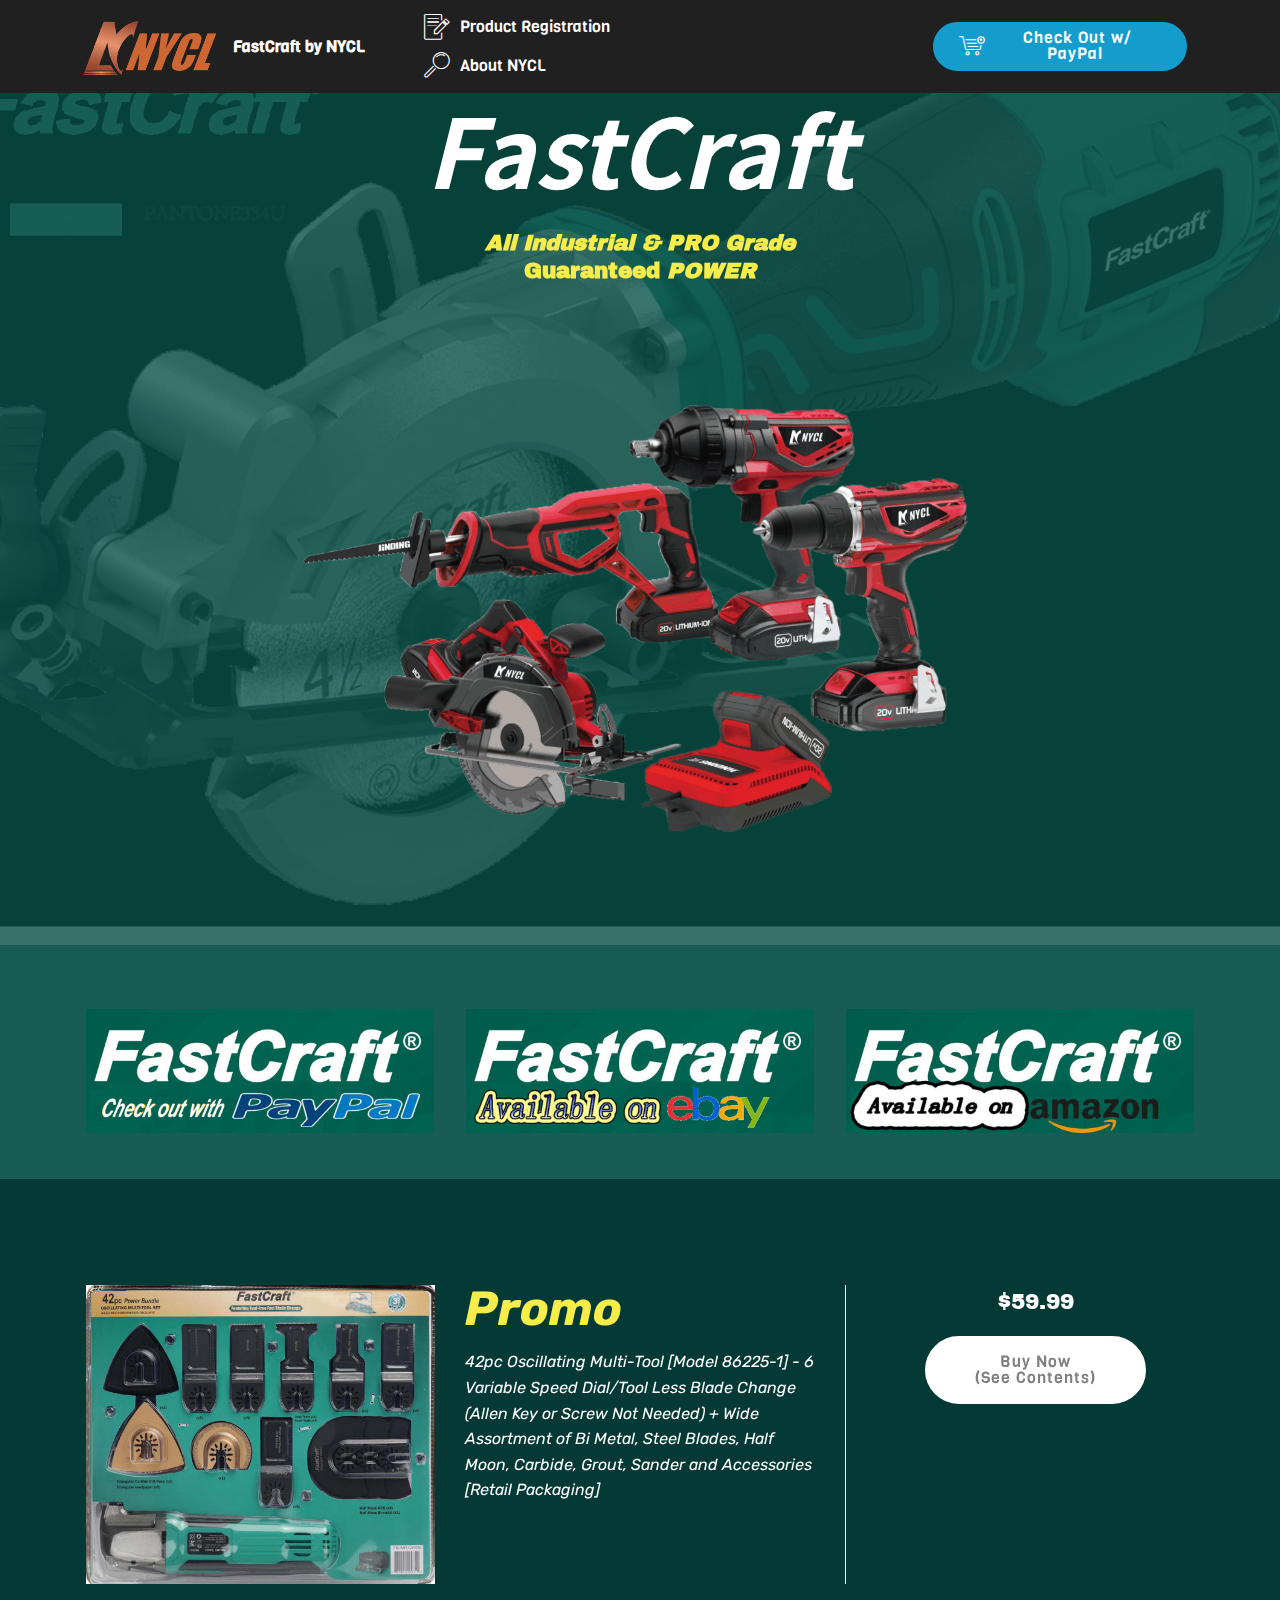
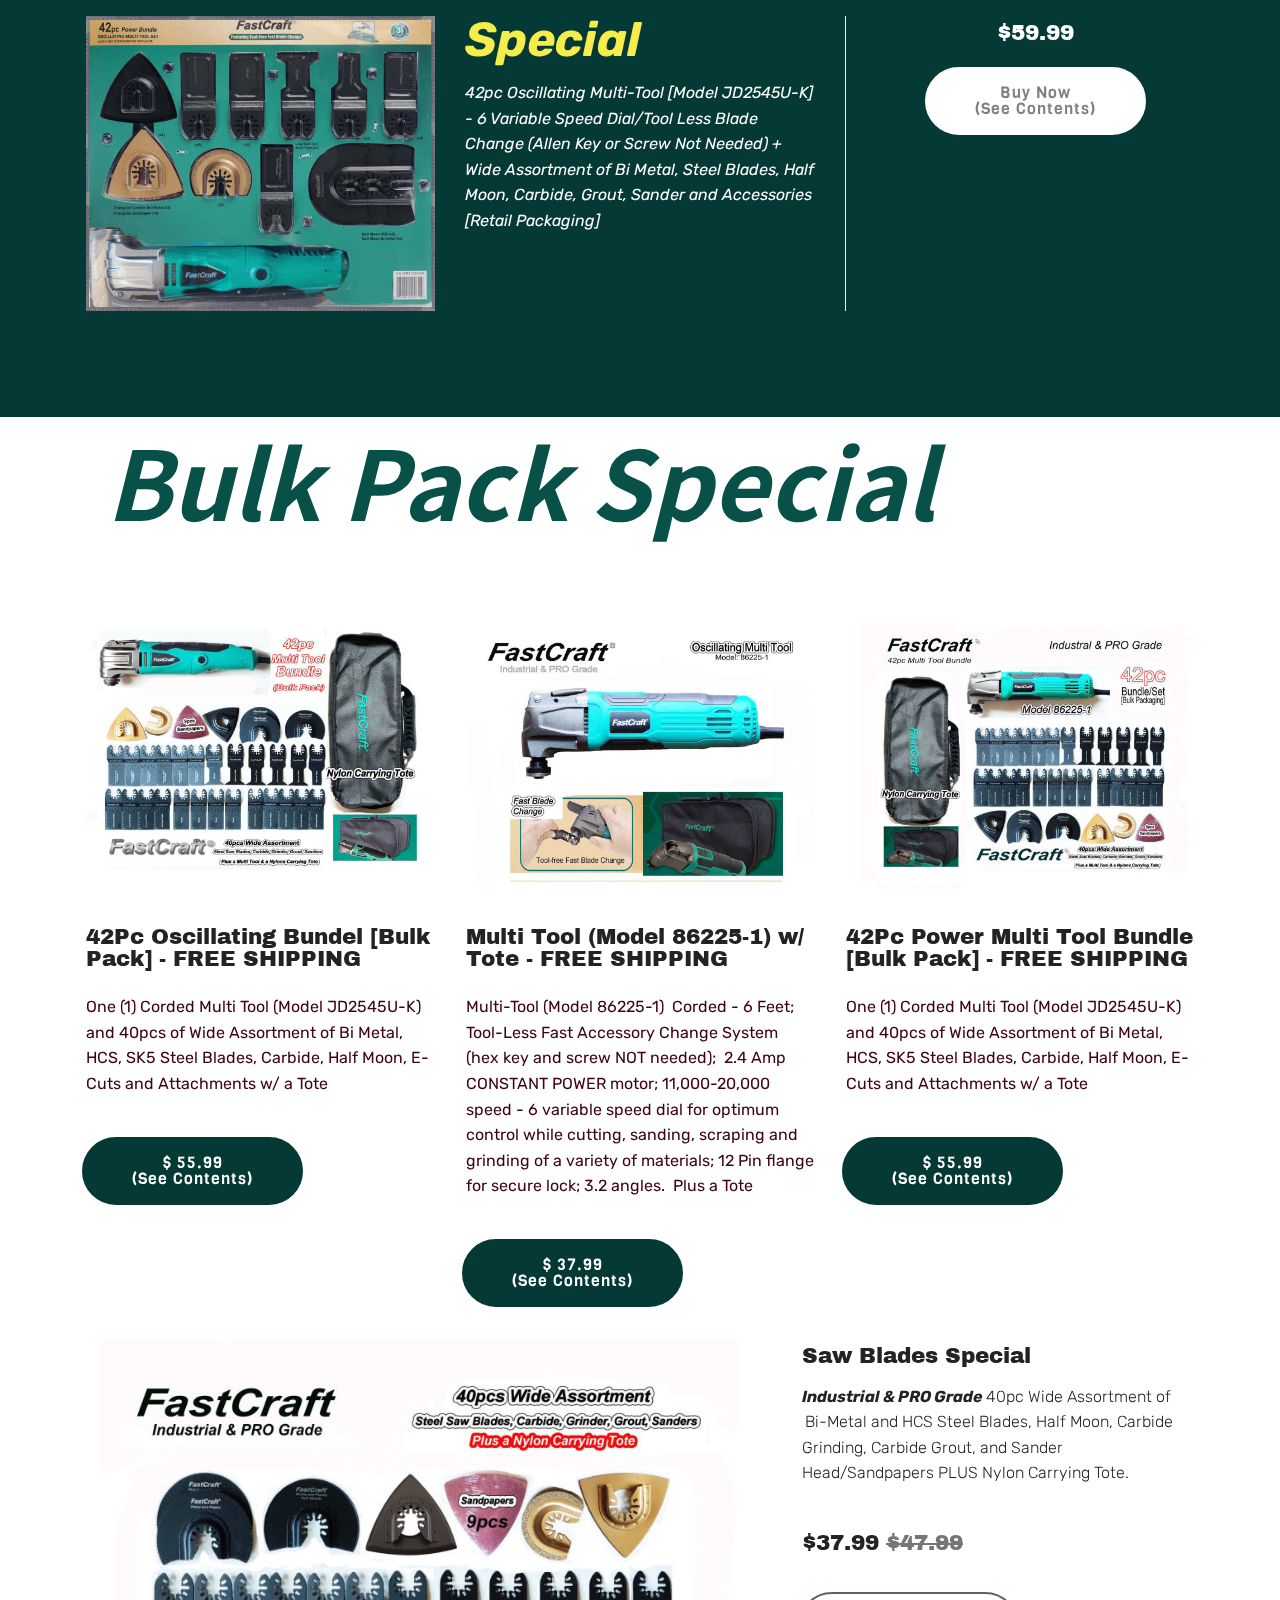
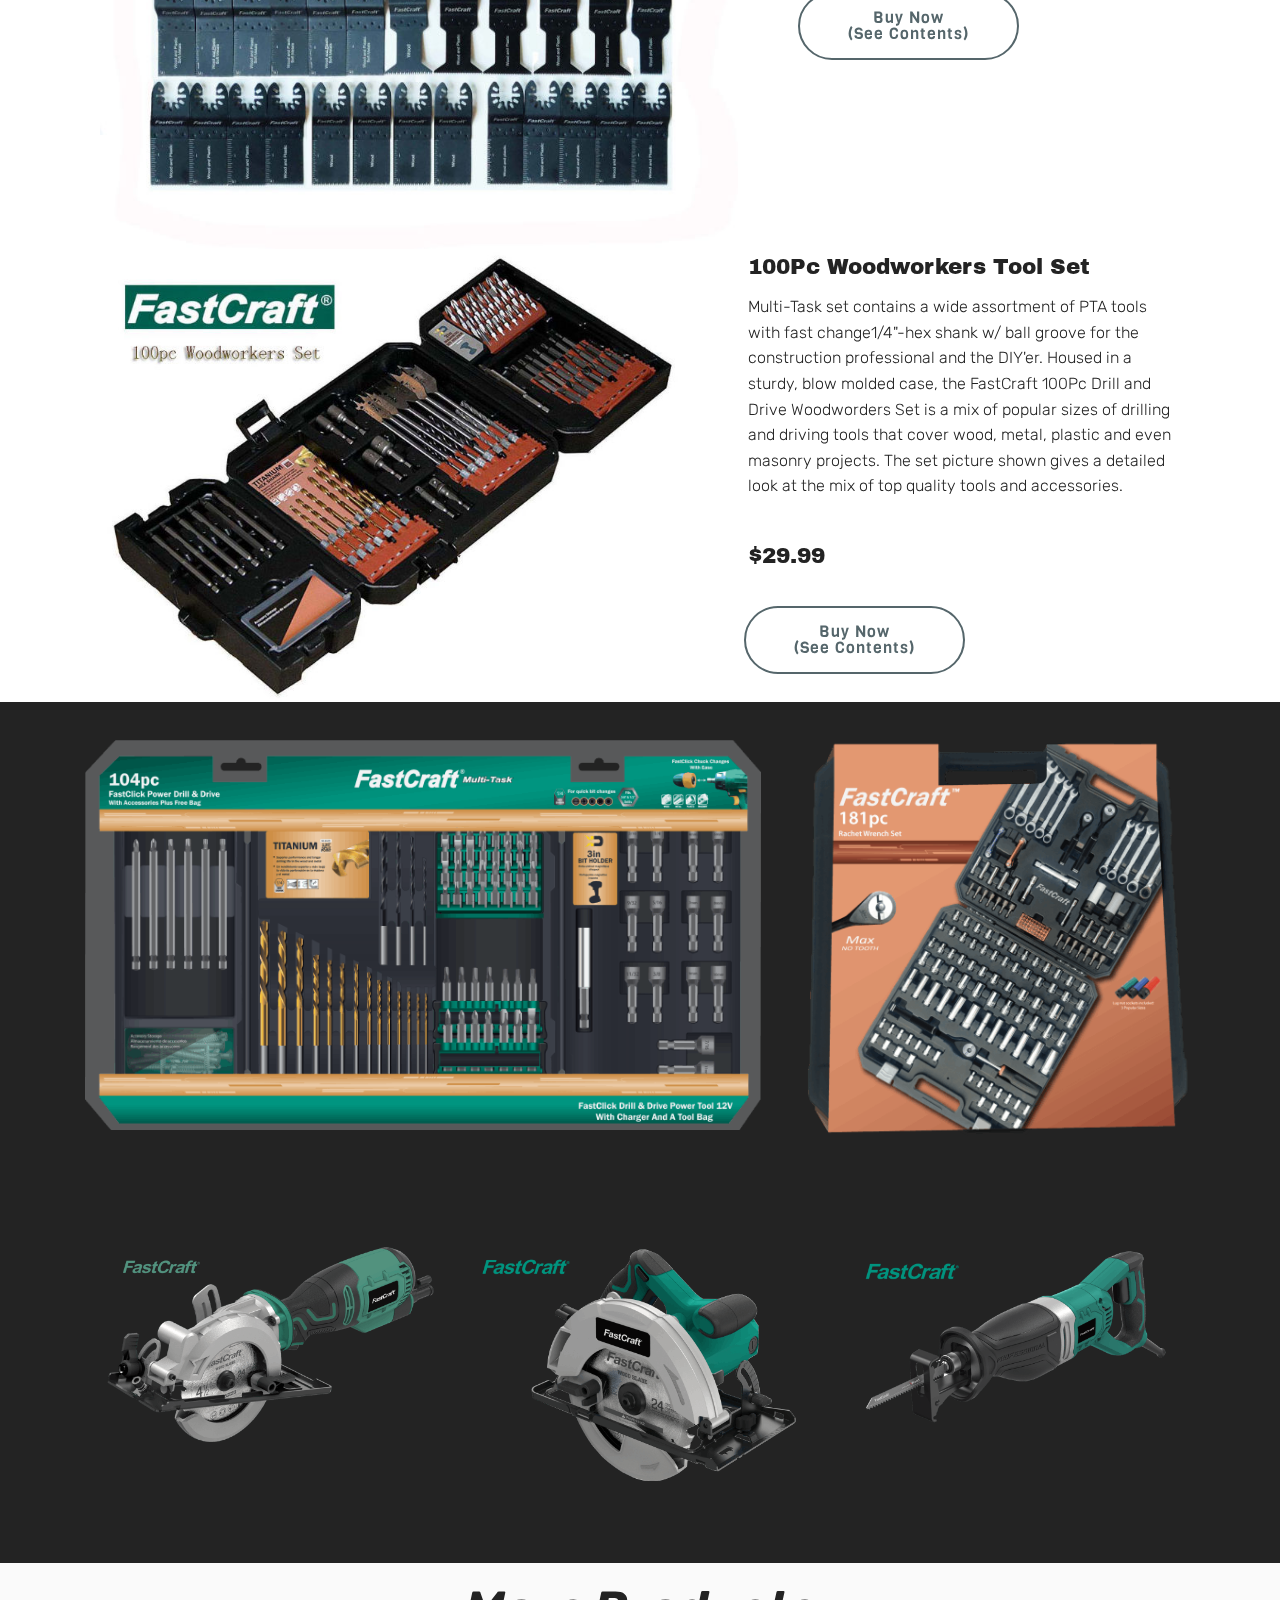
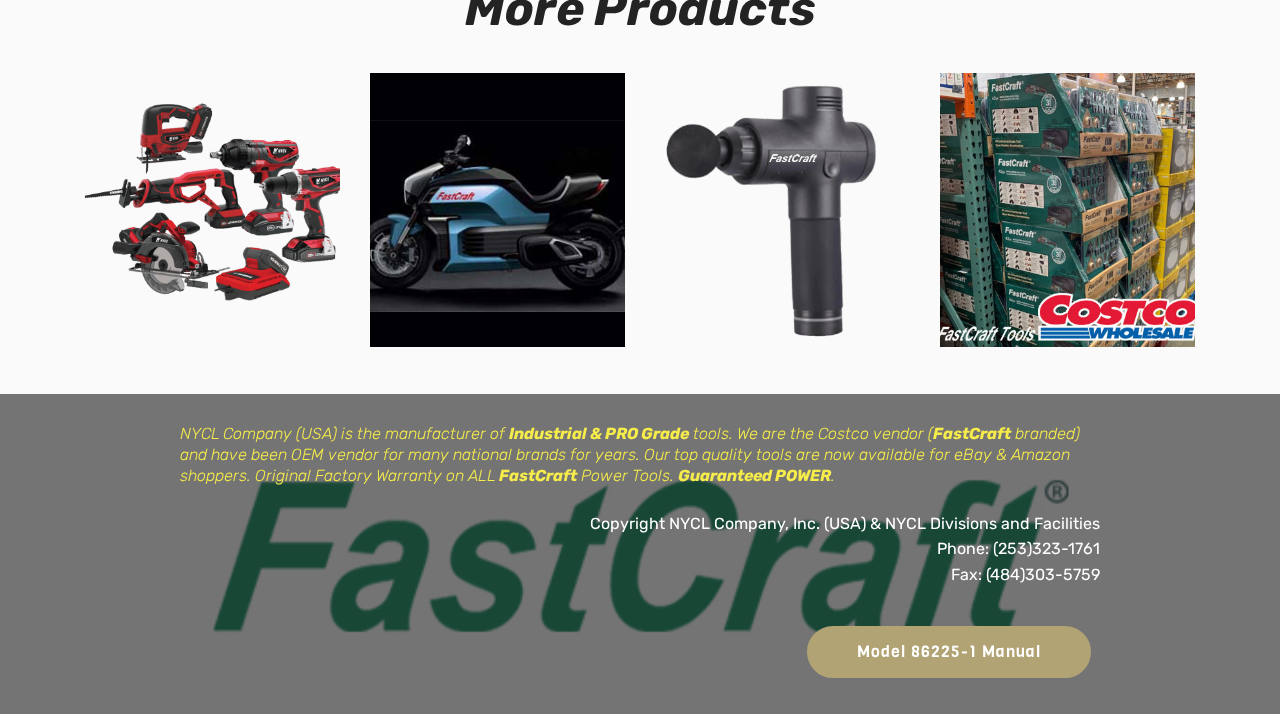
==== commit e72c1f5f: "create github pages" ====
--- a/index.html
+++ b/index.html
@@ -63,7 +63,7 @@
     </nav>
 </section>
 
-<section class="engine"><a href="https://mobirise.info">Mobirise</a></section><section class="header4 cid-s1onQCrU6V mbr-parallax-background" id="header4-i">
+<section class="engine"><a href="https://mobirise.info/n">simple website templates</a></section><section class="header4 cid-s1onQCrU6V mbr-parallax-background" id="header4-i">
 
     
 
@@ -449,35 +449,36 @@
 
     <div class="container">
         
-        
-        <div class="row mbr-gallery" data-toggle="modal" data-target="#s1uuupF6Dw">
+        <h4 class="mbr-section-subtitle align-center pb-4 mbr-fonts-style display-5"><strong><em>
+            More Products</em></strong></h4>
+        <div class="row mbr-gallery" data-toggle="modal" data-target="#s1uvlnpdsw">
             <div class="col-sm-6 col-md-4 col-lg-3 item gallery-image">
                 <div class="item-wrapper">
-                    <img class="w-100" src="assets/images/power-tool-sets-420x416.png" alt="NYCL, FastCraft, tool, tools, oscillating, blade, blades, multi, multi tool,woodworking,twist,diamond blade,saw,nut setters,insert bits,adapters,router bits,glass,tile,construction,Lawn Garden Tools - Trimmers,metal working, high speed steel, twist drill bits, insert bit, bit, bits,HSS M7, M2, GB9341, GB4341, GB4241, M35 jobber, stubby, long type, aircraft extension, taper shank, twist drill bits, saw drill, end mills, woodworking tools, brad point drill bits, spade wood boring bits, forstner bits, saw drills, holesaws,carbide router bits, carbide glass/tile drill bits, masonry drill bits,carbide hammer drills, files/rasps, wire brushes, nut drivers, nutsetters,drill/drive tools, quick-change featured products, diamond saw blades, cordless drills, diamond saws, tool sets, tool kits, carbide router bits, SDS plus, brush, file, rasp, SDS Max, Spline, hand tools, brad point, ship auger bits, spade wood bits, insert bits, nutsetters,holesaws, quick change, forstner bits, router bits, masonry drills, twist drill, drill blanks, power tool, saw, saw blade, saw blades, grinder, sanding, sand, grind, reciprocating, chuck, massage" data-slide-to="0" title="Power Tools" data-target="#s1uuupF0qb">
+                    <img class="w-100" src="assets/images/power-tool-sets-420x416.png" alt="NYCL, FastCraft, tool, tools, oscillating, blade, blades, multi, multi tool,woodworking,twist,diamond blade,saw,nut setters,insert bits,adapters,router bits,glass,tile,construction,Lawn Garden Tools - Trimmers,metal working, high speed steel, twist drill bits, insert bit, bit, bits,HSS M7, M2, GB9341, GB4341, GB4241, M35 jobber, stubby, long type, aircraft extension, taper shank, twist drill bits, saw drill, end mills, woodworking tools, brad point drill bits, spade wood boring bits, forstner bits, saw drills, holesaws,carbide router bits, carbide glass/tile drill bits, masonry drill bits,carbide hammer drills, files/rasps, wire brushes, nut drivers, nutsetters,drill/drive tools, quick-change featured products, diamond saw blades, cordless drills, diamond saws, tool sets, tool kits, carbide router bits, SDS plus, brush, file, rasp, SDS Max, Spline, hand tools, brad point, ship auger bits, spade wood bits, insert bits, nutsetters,holesaws, quick change, forstner bits, router bits, masonry drills, twist drill, drill blanks, power tool, saw, saw blade, saw blades, grinder, sanding, sand, grind, reciprocating, chuck, massage" data-slide-to="0" title="Power Tools" data-target="#s1uvlnpEGS">
                 </div>
             </div>
             <div class="col-sm-6 col-md-4 col-lg-3 item gallery-image">
                 <div class="item-wrapper">
-                    <img class="w-100" src="assets/images/motorcycle-b-304x297.jpg" alt="NYCL, Fishiing, FastCraft, Scooter, tool, tools, oscillating, blade, blades, multi, multi tool,woodworking,twist,diamond blade,saw,nut setters,insert bits,adapters,router bits,glass,tile,construction,Lawn Garden Tools - Trimmers,metal working, high speed steel, twist drill bits, insert bit, bit, bits,HSS M7, M2, GB9341, GB4341, GB4241, M35 jobber, stubby, long type, aircraft extension, taper shank, twist drill bits, saw drill, end mills, woodworking tools, brad point drill bits, spade wood boring bits, forstner bits, saw drills, holesaws,carbide router bits, carbide glass/tile drill bits, masonry drill bits,carbide hammer drills, files/rasps, wire brushes, nut drivers, nutsetters,drill/drive tools, quick-change featured products, diamond saw blades, cordless drills, diamond saws, tool sets, tool kits, carbide router bits, SDS plus, brush, file, rasp, SDS Max, Spline, hand tools, brad point, ship auger bits, spade wood bits, insert bits, nutsetters,holesaws, quick change, forstner bits, router bits, masonry drills, twist drill, drill blanks, power tool, saw, saw blade, saw blades, grinder, sanding, sand, grind, reciprocating, chuck" data-slide-to="1" title="Scooter" data-target="#s1uuupF0qb">
+                    <img class="w-100" src="assets/images/motorcycle-b-304x297.jpg" alt="NYCL, Fishiing, FastCraft, Scooter, tool, tools, oscillating, blade, blades, multi, multi tool,woodworking,twist,diamond blade,saw,nut setters,insert bits,adapters,router bits,glass,tile,construction,Lawn Garden Tools - Trimmers,metal working, high speed steel, twist drill bits, insert bit, bit, bits,HSS M7, M2, GB9341, GB4341, GB4241, M35 jobber, stubby, long type, aircraft extension, taper shank, twist drill bits, saw drill, end mills, woodworking tools, brad point drill bits, spade wood boring bits, forstner bits, saw drills, holesaws,carbide router bits, carbide glass/tile drill bits, masonry drill bits,carbide hammer drills, files/rasps, wire brushes, nut drivers, nutsetters,drill/drive tools, quick-change featured products, diamond saw blades, cordless drills, diamond saws, tool sets, tool kits, carbide router bits, SDS plus, brush, file, rasp, SDS Max, Spline, hand tools, brad point, ship auger bits, spade wood bits, insert bits, nutsetters,holesaws, quick change, forstner bits, router bits, masonry drills, twist drill, drill blanks, power tool, saw, saw blade, saw blades, grinder, sanding, sand, grind, reciprocating, chuck" data-slide-to="1" title="Scooter" data-target="#s1uvlnpEGS">
                 </div>
             </div>
             <div class="col-sm-6 col-md-4 col-lg-3 item gallery-image">
                 <div class="item-wrapper">
-                    <img class="w-100" src="assets/images/fastcraft-1-420x452.png" alt="NYCL, FastCraft, tool, tools, oscillating, blade, blades, multi, multi tool,woodworking,twist,diamond blade,saw,nut setters,insert bits,adapters,router bits,glass,tile,construction,Lawn Garden Tools - Trimmers,metal working, high speed steel, twist drill bits, insert bit, bit, bits,HSS M7, M2, GB9341, GB4341, GB4241, M35 jobber, stubby, long type, aircraft extension, taper shank, twist drill bits, saw drill, end mills, woodworking tools, brad point drill bits, spade wood boring bits, forstner bits, saw drills, holesaws,carbide router bits, carbide glass/tile drill bits, masonry drill bits,carbide hammer drills, files/rasps, wire brushes, nut drivers, nutsetters,drill/drive tools, quick-change featured products, diamond saw blades, cordless drills, diamond saws, tool sets, tool kits, carbide router bits, SDS plus, brush, file, rasp, SDS Max, Spline, hand tools, brad point, ship auger bits, spade wood bits, insert bits, nutsetters,holesaws, quick change, forstner bits, router bits, masonry drills, twist drill, drill blanks, power tool, saw, saw blade, saw blades, grinder, sanding, sand, grind, reciprocating, chuck, massage" data-slide-to="2" title="FastCraft Massage Guns" data-target="#s1uuupF0qb">
+                    <img class="w-100" src="assets/images/fastcraft-1-420x452.png" alt="NYCL, FastCraft, tool, tools, oscillating, blade, blades, multi, multi tool,woodworking,twist,diamond blade,saw,nut setters,insert bits,adapters,router bits,glass,tile,construction,Lawn Garden Tools - Trimmers,metal working, high speed steel, twist drill bits, insert bit, bit, bits,HSS M7, M2, GB9341, GB4341, GB4241, M35 jobber, stubby, long type, aircraft extension, taper shank, twist drill bits, saw drill, end mills, woodworking tools, brad point drill bits, spade wood boring bits, forstner bits, saw drills, holesaws,carbide router bits, carbide glass/tile drill bits, masonry drill bits,carbide hammer drills, files/rasps, wire brushes, nut drivers, nutsetters,drill/drive tools, quick-change featured products, diamond saw blades, cordless drills, diamond saws, tool sets, tool kits, carbide router bits, SDS plus, brush, file, rasp, SDS Max, Spline, hand tools, brad point, ship auger bits, spade wood bits, insert bits, nutsetters,holesaws, quick change, forstner bits, router bits, masonry drills, twist drill, drill blanks, power tool, saw, saw blade, saw blades, grinder, sanding, sand, grind, reciprocating, chuck, massage" data-slide-to="2" title="FastCraft Massage Guns" data-target="#s1uvlnpEGS">
                 </div>
             </div>
             <div class="col-sm-6 col-md-4 col-lg-3 item gallery-image">
                 <div class="item-wrapper">
-                    <img class="w-100" src="assets/images/42pc-atcostco-1-420x425.jpg" alt="NYCL, FastCraft, tool, tools, oscillating, blade, blades, multi, multi tool,woodworking,twist,diamond blade,saw,nut setters,insert bits,adapters,router bits,glass,tile,construction,Lawn Garden Tools - Trimmers,metal working, high speed steel, twist drill bits, insert bit, bit, bits,HSS M7, M2, GB9341, GB4341, GB4241, M35 jobber, stubby, long type, aircraft extension, taper shank, twist drill bits, saw drill, end mills, woodworking tools, brad point drill bits, spade wood boring bits, forstner bits, saw drills, holesaws,carbide router bits, carbide glass/tile drill bits, masonry drill bits,carbide hammer drills, files/rasps, wire brushes, nut drivers, nutsetters,drill/drive tools, quick-change featured products, diamond saw blades, cordless drills, diamond saws, tool sets, tool kits, carbide router bits, SDS plus, brush, file, rasp, SDS Max, Spline, hand tools, brad point, ship auger bits, spade wood bits, insert bits, nutsetters,holesaws, quick change, forstner bits, router bits, masonry drills, twist drill, drill blanks, power tool, saw, saw blade, saw blades, grinder, sanding, sand, grind, reciprocating, chuck, massage" data-slide-to="3" title="FastCraft Oscillating Tools at Costco" data-target="#s1uuupF0qb">
-                </div>
-            </div>
-        </div>
-
-        <div class="modal mbr-slider fade" tabindex="-1" role="dialog" aria-hidden="true" id="s1uuupF6Dw">
+                    <img class="w-100" src="assets/images/42pc-atcostco-1-420x425.jpg" alt="NYCL, FastCraft, tool, tools, oscillating, blade, blades, multi, multi tool,woodworking,twist,diamond blade,saw,nut setters,insert bits,adapters,router bits,glass,tile,construction,Lawn Garden Tools - Trimmers,metal working, high speed steel, twist drill bits, insert bit, bit, bits,HSS M7, M2, GB9341, GB4341, GB4241, M35 jobber, stubby, long type, aircraft extension, taper shank, twist drill bits, saw drill, end mills, woodworking tools, brad point drill bits, spade wood boring bits, forstner bits, saw drills, holesaws,carbide router bits, carbide glass/tile drill bits, masonry drill bits,carbide hammer drills, files/rasps, wire brushes, nut drivers, nutsetters,drill/drive tools, quick-change featured products, diamond saw blades, cordless drills, diamond saws, tool sets, tool kits, carbide router bits, SDS plus, brush, file, rasp, SDS Max, Spline, hand tools, brad point, ship auger bits, spade wood bits, insert bits, nutsetters,holesaws, quick change, forstner bits, router bits, masonry drills, twist drill, drill blanks, power tool, saw, saw blade, saw blades, grinder, sanding, sand, grind, reciprocating, chuck, massage" data-slide-to="3" title="FastCraft Oscillating Tools at Costco" data-target="#s1uvlnpEGS">
+                </div>
+            </div>
+        </div>
+
+        <div class="modal mbr-slider fade" tabindex="-1" role="dialog" aria-hidden="true" id="s1uvlnpdsw">
             <div class="modal-dialog" role="document">
                 <div class="modal-content">
                     <div class="modal-body">
-                        <div class="carousel slide" data-ride="carousel" id="s1uuupF0qb">
+                        <div class="carousel slide" data-ride="carousel" id="s1uvlnpEGS">
                             <div class="carousel-inner">
                                 <div class="carousel-item active">
                                     <img class="d-block w-100" src="assets/images/power-tool-sets-420x416.png" alt="">
@@ -493,18 +494,18 @@
                                 </div>
                             </div>
                             <ol class="carousel-indicators">
-                                <li data-slide-to="0" class="active" data-target="#s1uuupF0qb"></li>
-                                <li data-slide-to="1" data-target="#s1uuupF0qb"></li>
-                                <li data-slide-to="2" data-target="#s1uuupF0qb"></li>
-                                <li data-slide-to="3" data-target="#s1uuupF0qb"></li>
+                                <li data-slide-to="0" class="active" data-target="#s1uvlnpEGS"></li>
+                                <li data-slide-to="1" data-target="#s1uvlnpEGS"></li>
+                                <li data-slide-to="2" data-target="#s1uvlnpEGS"></li>
+                                <li data-slide-to="3" data-target="#s1uvlnpEGS"></li>
                             </ol>
                             <a role="button" href="" class="close" data-dismiss="modal" aria-label="Close">
                             </a>
-                            <a class="carousel-control-prev carousel-control" role="button" data-slide="prev" href="#s1uuupF0qb">
+                            <a class="carousel-control-prev carousel-control" role="button" data-slide="prev" href="#s1uvlnpEGS">
                                 <span class="mbri-left mbr-iconfont" aria-hidden="true"></span>
                                 <span class="sr-only">Previous</span>
                             </a>
-                            <a class="carousel-control-next carousel-control" role="button" data-slide="next" href="#s1uuupF0qb">
+                            <a class="carousel-control-next carousel-control" role="button" data-slide="next" href="#s1uvlnpEGS">
                                 <span class="mbri-right mbr-iconfont" aria-hidden="true"></span>
                                 <span class="sr-only">Next</span>
                             </a>
--- a/assets/mobirise/css/mbr-additional.css
+++ b/assets/mobirise/css/mbr-additional.css
@@ -849,8 +849,8 @@
   color: #f7ed4a;
 }
 .cid-s1hqxLCLNt {
-  padding-top: 90px;
-  padding-bottom: 90px;
+  padding-top: 15px;
+  padding-bottom: 15px;
   background-color: #ffffff;
 }
 .cid-s1hqxLCLNt h4 {
@@ -889,8 +889,8 @@
   color: #3e0312;
 }
 .cid-s1tiOitlJf {
-  padding-top: 90px;
-  padding-bottom: 90px;
+  padding-top: 0px;
+  padding-bottom: 0px;
   background-color: #ffffff;
 }
 .cid-s1tiOitlJf .mbr-section-btn > * {
@@ -956,8 +956,8 @@
   color: #767676;
 }
 .cid-s1tkJSxYrp {
-  padding-top: 90px;
-  padding-bottom: 90px;
+  padding-top: 0px;
+  padding-bottom: 0px;
   background-color: #ffffff;
 }
 .cid-s1tkJSxYrp .mbr-section-btn > * {
@@ -1093,8 +1093,8 @@
   height: 100%;
 }
 .cid-s1r8fgusEf {
-  padding-top: 90px;
-  padding-bottom: 90px;
+  padding-top: 15px;
+  padding-bottom: 15px;
   background-image: url("../../../assets/images/nycl-logo-n-plate-silver-507x286.png");
 }
 .cid-s1r8fgusEf .item {
--- a/assets/mobirise/css/mbr-additional.css
+++ b/assets/mobirise/css/mbr-additional.css
@@ -849,8 +849,8 @@
   color: #f7ed4a;
 }
 .cid-s1hqxLCLNt {
-  padding-top: 90px;
-  padding-bottom: 90px;
+  padding-top: 15px;
+  padding-bottom: 15px;
   background-color: #ffffff;
 }
 .cid-s1hqxLCLNt h4 {
@@ -889,8 +889,8 @@
   color: #3e0312;
 }
 .cid-s1tiOitlJf {
-  padding-top: 90px;
-  padding-bottom: 90px;
+  padding-top: 0px;
+  padding-bottom: 0px;
   background-color: #ffffff;
 }
 .cid-s1tiOitlJf .mbr-section-btn > * {
@@ -956,8 +956,8 @@
   color: #767676;
 }
 .cid-s1tkJSxYrp {
-  padding-top: 90px;
-  padding-bottom: 90px;
+  padding-top: 0px;
+  padding-bottom: 0px;
   background-color: #ffffff;
 }
 .cid-s1tkJSxYrp .mbr-section-btn > * {
@@ -1093,8 +1093,8 @@
   height: 100%;
 }
 .cid-s1r8fgusEf {
-  padding-top: 90px;
-  padding-bottom: 90px;
+  padding-top: 15px;
+  padding-bottom: 15px;
   background-image: url("../../../assets/images/nycl-logo-n-plate-silver-507x286.png");
 }
 .cid-s1r8fgusEf .item {
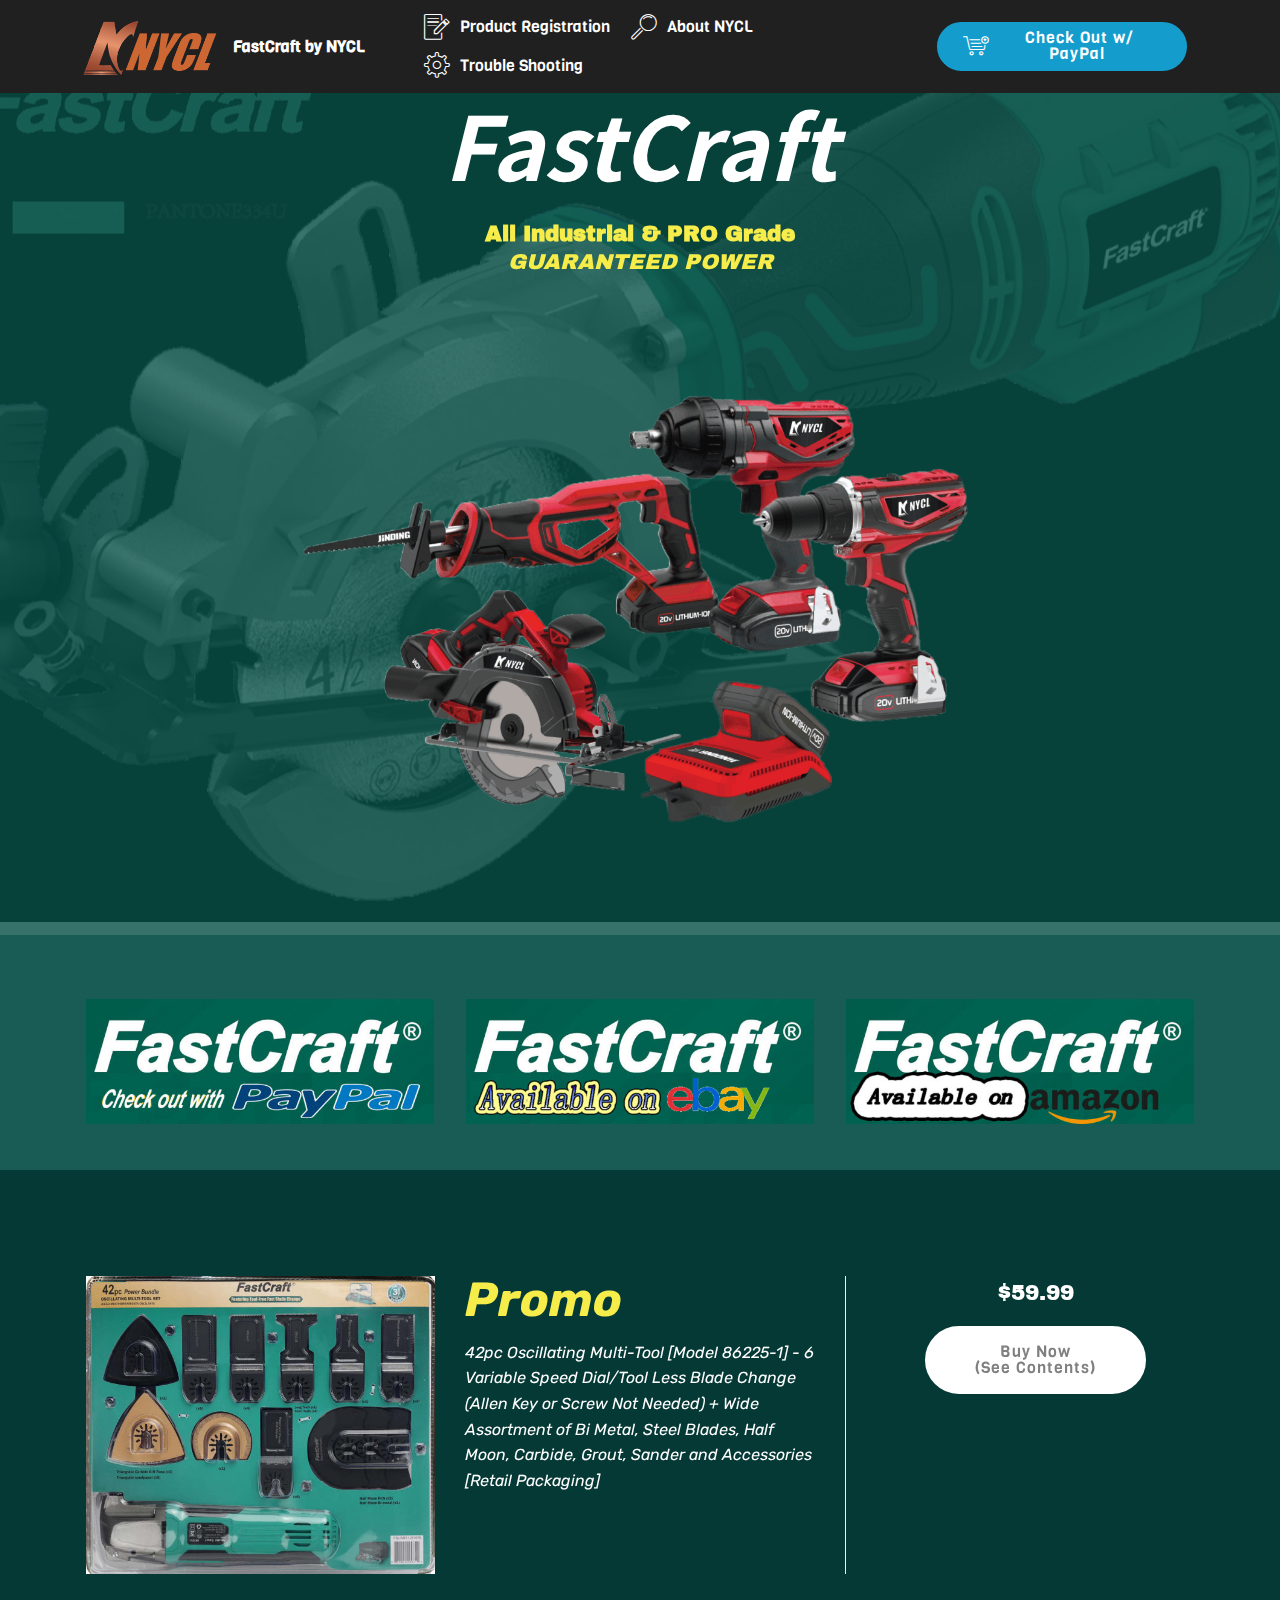
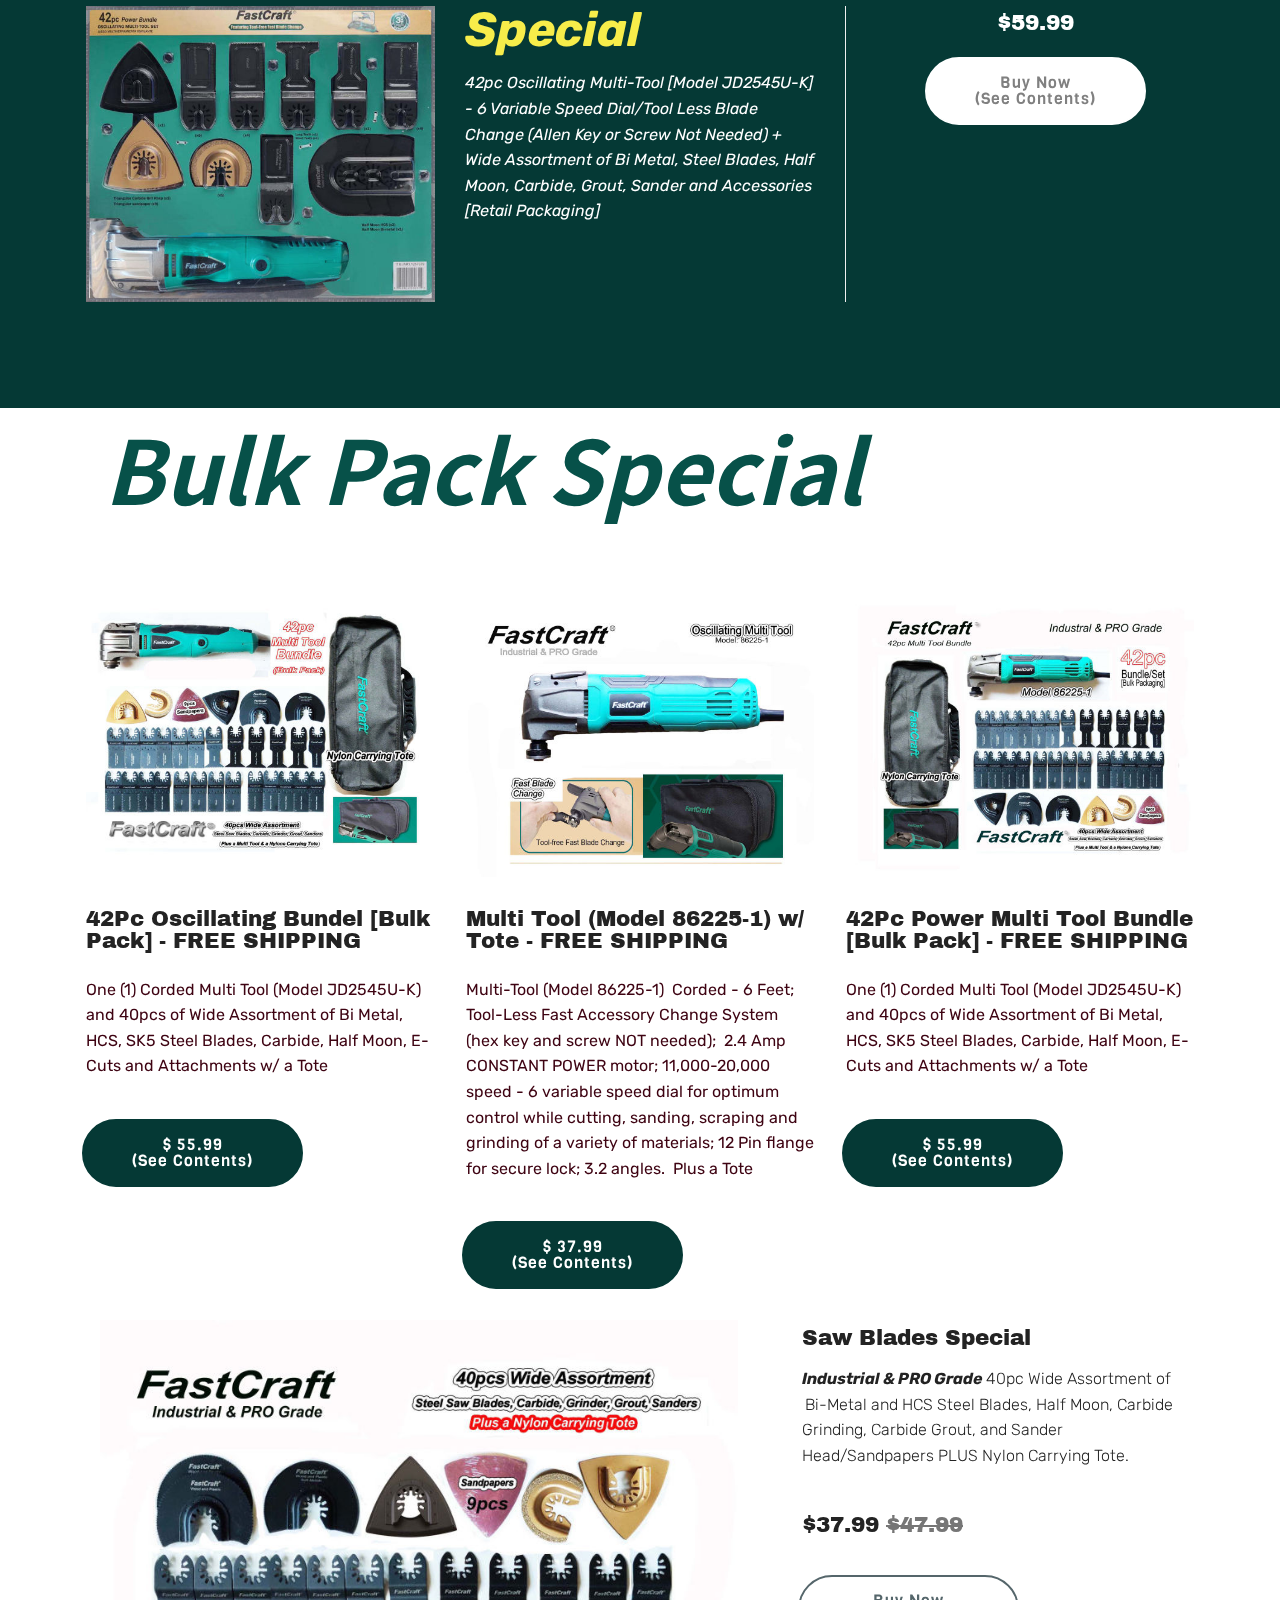
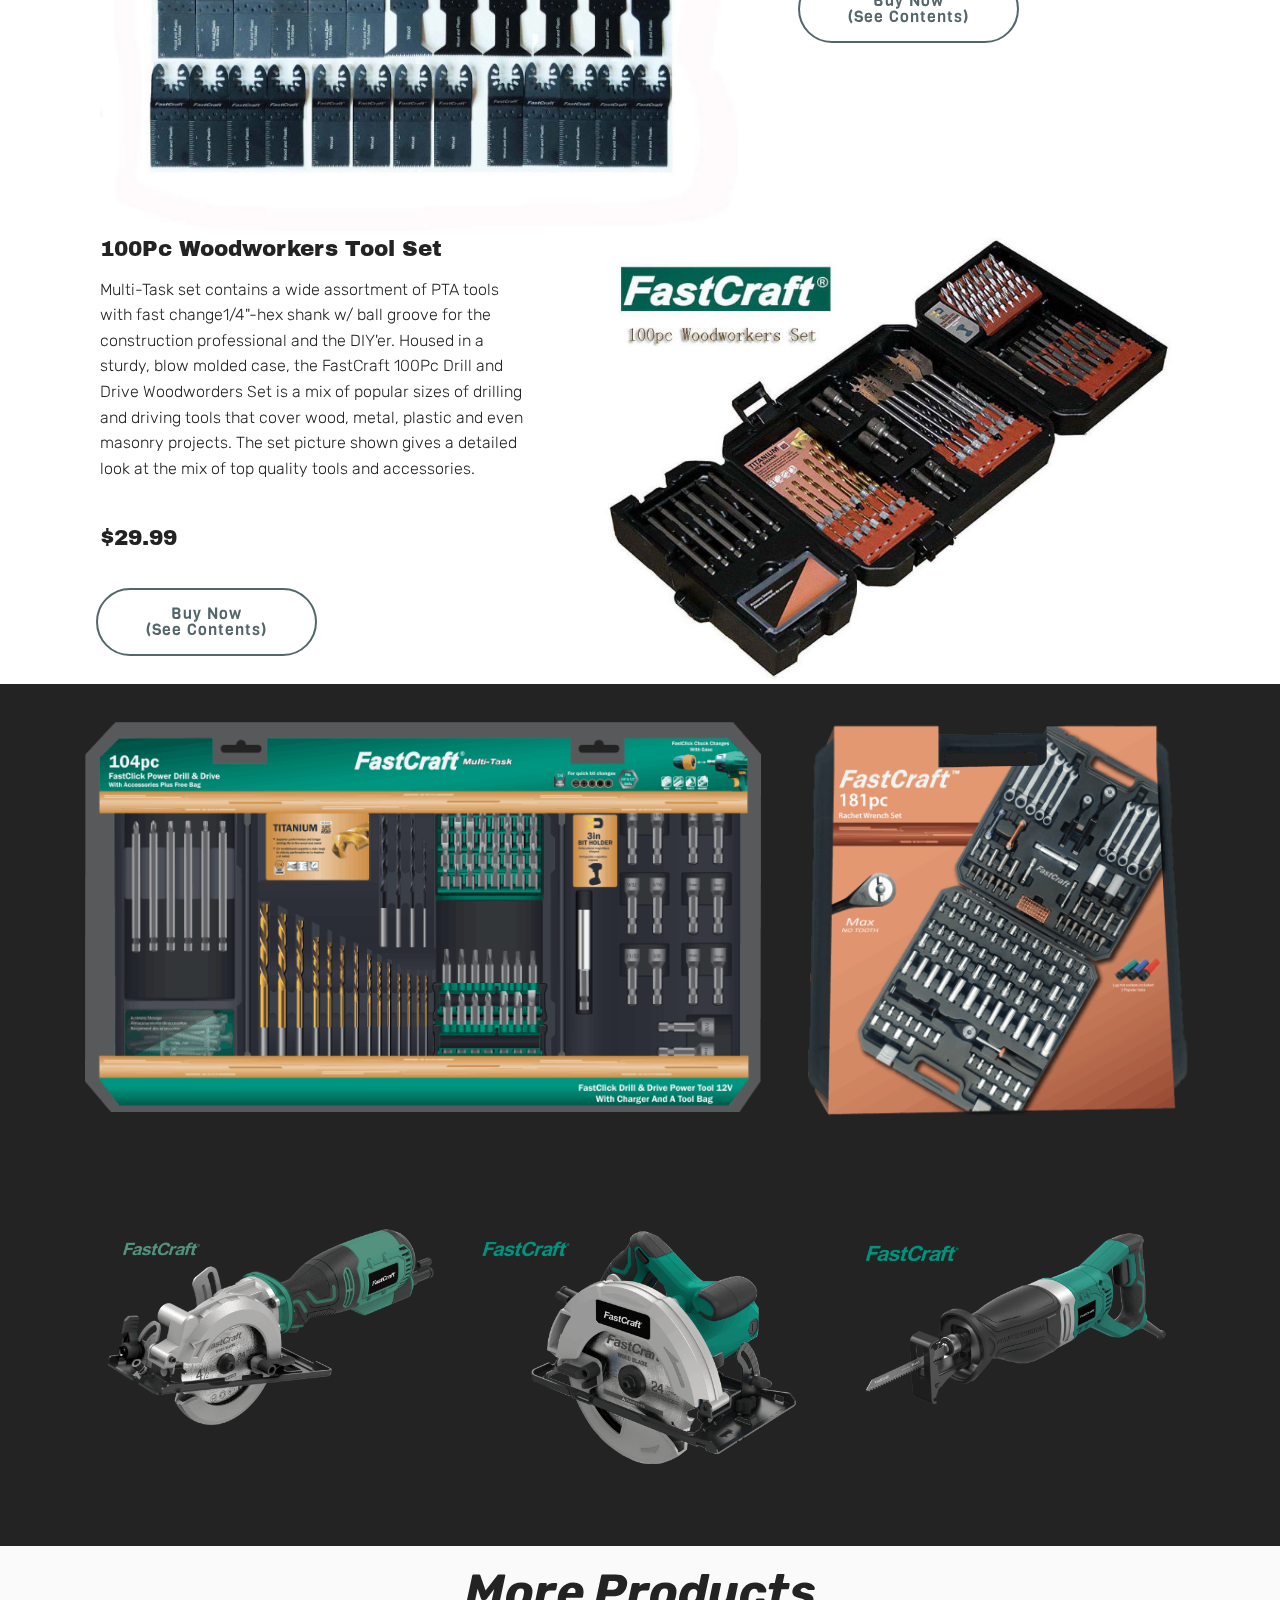
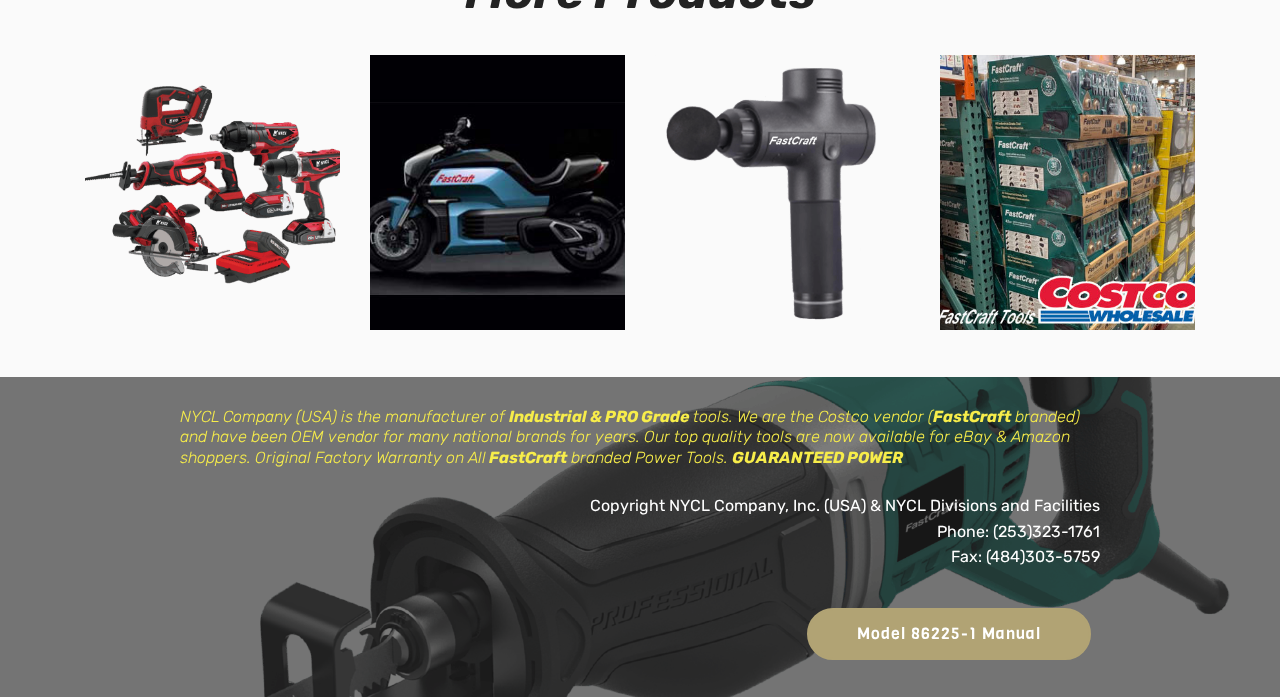
==== commit 145b2c33: "create github pages" ====
--- a/index.html
+++ b/index.html
@@ -50,20 +50,21 @@
         <div class="collapse navbar-collapse" id="navbarSupportedContent">
             <ul class="navbar-nav nav-dropdown" data-app-modern-menu="true"><li class="nav-item">
                     <a class="nav-link link text-white display-4" href="https://form.jotform.com/jlnycl/product-registration" target="_blank"><span class="mbri-edit mbr-iconfont mbr-iconfont-btn"></span>
-                        Product Registration &nbsp; &nbsp; &nbsp; &nbsp; &nbsp; &nbsp; &nbsp; &nbsp; &nbsp; &nbsp;&nbsp;</a>
+                        Product Registration</a>
                 </li>
                 <li class="nav-item">
                     <a class="nav-link link text-white display-4" href="#bottom" target="_blank">
                         <span class="mbri-search mbr-iconfont mbr-iconfont-btn"></span>
-                        About NYCL &nbsp; &nbsp; &nbsp; &nbsp; &nbsp; &nbsp; &nbsp; &nbsp; &nbsp; &nbsp;&nbsp;</a>
-                </li></ul>
+                        About NYCL</a>
+                </li><li class="nav-item"><a class="nav-link link text-white display-4" href="https://www.fastcraft.us/repair-86225-1.html" target="_blank"><span class="mbri-setting3 mbr-iconfont mbr-iconfont-btn"></span>
+                        Trouble Shooting</a></li></ul>
             <div class="navbar-buttons mbr-section-btn"><a class="btn btn-sm btn-primary display-4" href="https://fastcraft.us/onlinestore.html" target="_blank"><span class="mbri-cart-add mbr-iconfont mbr-iconfont-btn"></span>
                     Check Out w/ PayPal&nbsp;</a></div>
         </div>
     </nav>
 </section>
 
-<section class="engine"><a href="https://mobirise.info/n">simple website templates</a></section><section class="header4 cid-s1onQCrU6V mbr-parallax-background" id="header4-i">
+<section class="engine"><a href="https://mobirise.info/b">how to create your own site</a></section><section class="header4 cid-s1onQCrU6V mbr-parallax-background" id="header4-i">
 
     
 
@@ -74,8 +75,8 @@
         <div class="row justify-content-md-center">
             <div class="media-content col-md-10">
                 <h1 class="mbr-section-title align-center mbr-white pb-3 mbr-bold mbr-fonts-style display-1"><em>FastCraft</em></h1>
-                <h3 class="mbr-section-subtitle align-center mbr-white mbr-light pb-3 mbr-fonts-style display-2"><em><strong>
-                    All Industrial &amp; PRO Grade</strong></em><br><strong>Guaranteed <em>POWER</em></strong></h3>
+                <h3 class="mbr-section-subtitle align-center mbr-white mbr-light pb-3 mbr-fonts-style display-2"><strong>
+                    All Industrial &amp; PRO Grade</strong><br><em>GUARANTEED&nbsp;POWER</em></h3>
                 <div class="mbr-text align-center mbr-white pb-3">
                     
                 </div>
@@ -451,34 +452,34 @@
         
         <h4 class="mbr-section-subtitle align-center pb-4 mbr-fonts-style display-5"><strong><em>
             More Products</em></strong></h4>
-        <div class="row mbr-gallery" data-toggle="modal" data-target="#s1uvlnpdsw">
+        <div class="row mbr-gallery" data-toggle="modal" data-target="#s1x5rIlfY9">
             <div class="col-sm-6 col-md-4 col-lg-3 item gallery-image">
                 <div class="item-wrapper">
-                    <img class="w-100" src="assets/images/power-tool-sets-420x416.png" alt="NYCL, FastCraft, tool, tools, oscillating, blade, blades, multi, multi tool,woodworking,twist,diamond blade,saw,nut setters,insert bits,adapters,router bits,glass,tile,construction,Lawn Garden Tools - Trimmers,metal working, high speed steel, twist drill bits, insert bit, bit, bits,HSS M7, M2, GB9341, GB4341, GB4241, M35 jobber, stubby, long type, aircraft extension, taper shank, twist drill bits, saw drill, end mills, woodworking tools, brad point drill bits, spade wood boring bits, forstner bits, saw drills, holesaws,carbide router bits, carbide glass/tile drill bits, masonry drill bits,carbide hammer drills, files/rasps, wire brushes, nut drivers, nutsetters,drill/drive tools, quick-change featured products, diamond saw blades, cordless drills, diamond saws, tool sets, tool kits, carbide router bits, SDS plus, brush, file, rasp, SDS Max, Spline, hand tools, brad point, ship auger bits, spade wood bits, insert bits, nutsetters,holesaws, quick change, forstner bits, router bits, masonry drills, twist drill, drill blanks, power tool, saw, saw blade, saw blades, grinder, sanding, sand, grind, reciprocating, chuck, massage" data-slide-to="0" title="Power Tools" data-target="#s1uvlnpEGS">
+                    <img class="w-100" src="assets/images/power-tool-sets-420x416.png" alt="NYCL, FastCraft, tool, tools, oscillating, blade, blades, multi, multi tool,woodworking,twist,diamond blade,saw,nut setters,insert bits,adapters,router bits,glass,tile,construction,Lawn Garden Tools - Trimmers,metal working, high speed steel, twist drill bits, insert bit, bit, bits,HSS M7, M2, GB9341, GB4341, GB4241, M35 jobber, stubby, long type, aircraft extension, taper shank, twist drill bits, saw drill, end mills, woodworking tools, brad point drill bits, spade wood boring bits, forstner bits, saw drills, holesaws,carbide router bits, carbide glass/tile drill bits, masonry drill bits,carbide hammer drills, files/rasps, wire brushes, nut drivers, nutsetters,drill/drive tools, quick-change featured products, diamond saw blades, cordless drills, diamond saws, tool sets, tool kits, carbide router bits, SDS plus, brush, file, rasp, SDS Max, Spline, hand tools, brad point, ship auger bits, spade wood bits, insert bits, nutsetters,holesaws, quick change, forstner bits, router bits, masonry drills, twist drill, drill blanks, power tool, saw, saw blade, saw blades, grinder, sanding, sand, grind, reciprocating, chuck, massage" data-slide-to="0" title="Power Tools" data-target="#s1x5rIlszn">
                 </div>
             </div>
             <div class="col-sm-6 col-md-4 col-lg-3 item gallery-image">
                 <div class="item-wrapper">
-                    <img class="w-100" src="assets/images/motorcycle-b-304x297.jpg" alt="NYCL, Fishiing, FastCraft, Scooter, tool, tools, oscillating, blade, blades, multi, multi tool,woodworking,twist,diamond blade,saw,nut setters,insert bits,adapters,router bits,glass,tile,construction,Lawn Garden Tools - Trimmers,metal working, high speed steel, twist drill bits, insert bit, bit, bits,HSS M7, M2, GB9341, GB4341, GB4241, M35 jobber, stubby, long type, aircraft extension, taper shank, twist drill bits, saw drill, end mills, woodworking tools, brad point drill bits, spade wood boring bits, forstner bits, saw drills, holesaws,carbide router bits, carbide glass/tile drill bits, masonry drill bits,carbide hammer drills, files/rasps, wire brushes, nut drivers, nutsetters,drill/drive tools, quick-change featured products, diamond saw blades, cordless drills, diamond saws, tool sets, tool kits, carbide router bits, SDS plus, brush, file, rasp, SDS Max, Spline, hand tools, brad point, ship auger bits, spade wood bits, insert bits, nutsetters,holesaws, quick change, forstner bits, router bits, masonry drills, twist drill, drill blanks, power tool, saw, saw blade, saw blades, grinder, sanding, sand, grind, reciprocating, chuck" data-slide-to="1" title="Scooter" data-target="#s1uvlnpEGS">
+                    <img class="w-100" src="assets/images/motorcycle-b-304x297.jpg" alt="NYCL, Fishiing, FastCraft, Scooter, tool, tools, oscillating, blade, blades, multi, multi tool,woodworking,twist,diamond blade,saw,nut setters,insert bits,adapters,router bits,glass,tile,construction,Lawn Garden Tools - Trimmers,metal working, high speed steel, twist drill bits, insert bit, bit, bits,HSS M7, M2, GB9341, GB4341, GB4241, M35 jobber, stubby, long type, aircraft extension, taper shank, twist drill bits, saw drill, end mills, woodworking tools, brad point drill bits, spade wood boring bits, forstner bits, saw drills, holesaws,carbide router bits, carbide glass/tile drill bits, masonry drill bits,carbide hammer drills, files/rasps, wire brushes, nut drivers, nutsetters,drill/drive tools, quick-change featured products, diamond saw blades, cordless drills, diamond saws, tool sets, tool kits, carbide router bits, SDS plus, brush, file, rasp, SDS Max, Spline, hand tools, brad point, ship auger bits, spade wood bits, insert bits, nutsetters,holesaws, quick change, forstner bits, router bits, masonry drills, twist drill, drill blanks, power tool, saw, saw blade, saw blades, grinder, sanding, sand, grind, reciprocating, chuck" data-slide-to="1" title="Scooter" data-target="#s1x5rIlszn">
                 </div>
             </div>
             <div class="col-sm-6 col-md-4 col-lg-3 item gallery-image">
                 <div class="item-wrapper">
-                    <img class="w-100" src="assets/images/fastcraft-1-420x452.png" alt="NYCL, FastCraft, tool, tools, oscillating, blade, blades, multi, multi tool,woodworking,twist,diamond blade,saw,nut setters,insert bits,adapters,router bits,glass,tile,construction,Lawn Garden Tools - Trimmers,metal working, high speed steel, twist drill bits, insert bit, bit, bits,HSS M7, M2, GB9341, GB4341, GB4241, M35 jobber, stubby, long type, aircraft extension, taper shank, twist drill bits, saw drill, end mills, woodworking tools, brad point drill bits, spade wood boring bits, forstner bits, saw drills, holesaws,carbide router bits, carbide glass/tile drill bits, masonry drill bits,carbide hammer drills, files/rasps, wire brushes, nut drivers, nutsetters,drill/drive tools, quick-change featured products, diamond saw blades, cordless drills, diamond saws, tool sets, tool kits, carbide router bits, SDS plus, brush, file, rasp, SDS Max, Spline, hand tools, brad point, ship auger bits, spade wood bits, insert bits, nutsetters,holesaws, quick change, forstner bits, router bits, masonry drills, twist drill, drill blanks, power tool, saw, saw blade, saw blades, grinder, sanding, sand, grind, reciprocating, chuck, massage" data-slide-to="2" title="FastCraft Massage Guns" data-target="#s1uvlnpEGS">
+                    <img class="w-100" src="assets/images/fastcraft-1-420x452.png" alt="NYCL, FastCraft, tool, tools, oscillating, blade, blades, multi, multi tool,woodworking,twist,diamond blade,saw,nut setters,insert bits,adapters,router bits,glass,tile,construction,Lawn Garden Tools - Trimmers,metal working, high speed steel, twist drill bits, insert bit, bit, bits,HSS M7, M2, GB9341, GB4341, GB4241, M35 jobber, stubby, long type, aircraft extension, taper shank, twist drill bits, saw drill, end mills, woodworking tools, brad point drill bits, spade wood boring bits, forstner bits, saw drills, holesaws,carbide router bits, carbide glass/tile drill bits, masonry drill bits,carbide hammer drills, files/rasps, wire brushes, nut drivers, nutsetters,drill/drive tools, quick-change featured products, diamond saw blades, cordless drills, diamond saws, tool sets, tool kits, carbide router bits, SDS plus, brush, file, rasp, SDS Max, Spline, hand tools, brad point, ship auger bits, spade wood bits, insert bits, nutsetters,holesaws, quick change, forstner bits, router bits, masonry drills, twist drill, drill blanks, power tool, saw, saw blade, saw blades, grinder, sanding, sand, grind, reciprocating, chuck, massage" data-slide-to="2" title="FastCraft Massage Guns" data-target="#s1x5rIlszn">
                 </div>
             </div>
             <div class="col-sm-6 col-md-4 col-lg-3 item gallery-image">
                 <div class="item-wrapper">
-                    <img class="w-100" src="assets/images/42pc-atcostco-1-420x425.jpg" alt="NYCL, FastCraft, tool, tools, oscillating, blade, blades, multi, multi tool,woodworking,twist,diamond blade,saw,nut setters,insert bits,adapters,router bits,glass,tile,construction,Lawn Garden Tools - Trimmers,metal working, high speed steel, twist drill bits, insert bit, bit, bits,HSS M7, M2, GB9341, GB4341, GB4241, M35 jobber, stubby, long type, aircraft extension, taper shank, twist drill bits, saw drill, end mills, woodworking tools, brad point drill bits, spade wood boring bits, forstner bits, saw drills, holesaws,carbide router bits, carbide glass/tile drill bits, masonry drill bits,carbide hammer drills, files/rasps, wire brushes, nut drivers, nutsetters,drill/drive tools, quick-change featured products, diamond saw blades, cordless drills, diamond saws, tool sets, tool kits, carbide router bits, SDS plus, brush, file, rasp, SDS Max, Spline, hand tools, brad point, ship auger bits, spade wood bits, insert bits, nutsetters,holesaws, quick change, forstner bits, router bits, masonry drills, twist drill, drill blanks, power tool, saw, saw blade, saw blades, grinder, sanding, sand, grind, reciprocating, chuck, massage" data-slide-to="3" title="FastCraft Oscillating Tools at Costco" data-target="#s1uvlnpEGS">
-                </div>
-            </div>
-        </div>
-
-        <div class="modal mbr-slider fade" tabindex="-1" role="dialog" aria-hidden="true" id="s1uvlnpdsw">
+                    <img class="w-100" src="assets/images/42pc-atcostco-1-420x425.jpg" alt="NYCL, FastCraft, tool, tools, oscillating, blade, blades, multi, multi tool,woodworking,twist,diamond blade,saw,nut setters,insert bits,adapters,router bits,glass,tile,construction,Lawn Garden Tools - Trimmers,metal working, high speed steel, twist drill bits, insert bit, bit, bits,HSS M7, M2, GB9341, GB4341, GB4241, M35 jobber, stubby, long type, aircraft extension, taper shank, twist drill bits, saw drill, end mills, woodworking tools, brad point drill bits, spade wood boring bits, forstner bits, saw drills, holesaws,carbide router bits, carbide glass/tile drill bits, masonry drill bits,carbide hammer drills, files/rasps, wire brushes, nut drivers, nutsetters,drill/drive tools, quick-change featured products, diamond saw blades, cordless drills, diamond saws, tool sets, tool kits, carbide router bits, SDS plus, brush, file, rasp, SDS Max, Spline, hand tools, brad point, ship auger bits, spade wood bits, insert bits, nutsetters,holesaws, quick change, forstner bits, router bits, masonry drills, twist drill, drill blanks, power tool, saw, saw blade, saw blades, grinder, sanding, sand, grind, reciprocating, chuck, massage" data-slide-to="3" title="FastCraft Oscillating Tools at Costco" data-target="#s1x5rIlszn">
+                </div>
+            </div>
+        </div>
+
+        <div class="modal mbr-slider fade" tabindex="-1" role="dialog" aria-hidden="true" id="s1x5rIlfY9">
             <div class="modal-dialog" role="document">
                 <div class="modal-content">
                     <div class="modal-body">
-                        <div class="carousel slide" data-ride="carousel" id="s1uvlnpEGS">
+                        <div class="carousel slide" data-ride="carousel" id="s1x5rIlszn">
                             <div class="carousel-inner">
                                 <div class="carousel-item active">
                                     <img class="d-block w-100" src="assets/images/power-tool-sets-420x416.png" alt="">
@@ -494,18 +495,18 @@
                                 </div>
                             </div>
                             <ol class="carousel-indicators">
-                                <li data-slide-to="0" class="active" data-target="#s1uvlnpEGS"></li>
-                                <li data-slide-to="1" data-target="#s1uvlnpEGS"></li>
-                                <li data-slide-to="2" data-target="#s1uvlnpEGS"></li>
-                                <li data-slide-to="3" data-target="#s1uvlnpEGS"></li>
+                                <li data-slide-to="0" class="active" data-target="#s1x5rIlszn"></li>
+                                <li data-slide-to="1" data-target="#s1x5rIlszn"></li>
+                                <li data-slide-to="2" data-target="#s1x5rIlszn"></li>
+                                <li data-slide-to="3" data-target="#s1x5rIlszn"></li>
                             </ol>
                             <a role="button" href="" class="close" data-dismiss="modal" aria-label="Close">
                             </a>
-                            <a class="carousel-control-prev carousel-control" role="button" data-slide="prev" href="#s1uvlnpEGS">
+                            <a class="carousel-control-prev carousel-control" role="button" data-slide="prev" href="#s1x5rIlszn">
                                 <span class="mbri-left mbr-iconfont" aria-hidden="true"></span>
                                 <span class="sr-only">Previous</span>
                             </a>
-                            <a class="carousel-control-next carousel-control" role="button" data-slide="next" href="#s1uvlnpEGS">
+                            <a class="carousel-control-next carousel-control" role="button" data-slide="next" href="#s1x5rIlszn">
                                 <span class="mbri-right mbr-iconfont" aria-hidden="true"></span>
                                 <span class="sr-only">Next</span>
                             </a>
@@ -528,7 +529,7 @@
         <div class="row justify-content-md-center">
             <div class="col-md-10 align-center">
                 
-                <h3 class="mbr-section-subtitle mbr-light pb-3 mbr-fonts-style display-7"><em>NYCL Company (USA) is the manufacturer of </em><strong><em>Industrial &amp; PRO Grade</em></strong><em> tools. We are the Costco vendor (<strong>FastCraft</strong> branded) and have been OEM vendor for many national brands for years. Our top quality tools are now available for eBay &amp; Amazon shoppers. Original Factory Warranty on ALL</em><strong><em> FastCraft</em></strong><em> Power Tools. <strong>Guaranteed POWER</strong>.</em><br></h3>
+                <h3 class="mbr-section-subtitle mbr-light pb-3 mbr-fonts-style display-7"><em>NYCL Company (USA) is the manufacturer of </em><strong><em>Industrial &amp; PRO Grade</em></strong><em> tools. We are the Costco vendor (<strong>FastCraft</strong> branded) and have been OEM vendor for many national brands for years. Our top quality tools are now available for eBay &amp; Amazon shoppers. Original Factory Warranty on All</em><strong><em>&nbsp;FastCraft</em></strong><em>&nbsp;branded Power Tools. <strong>GUARANTEED POWER</strong></em><br></h3>
                 <p class="mbr-text pb-3 mbr-fonts-style display-7">Copyright NYCL Company, Inc. (USA) &amp; NYCL Divisions and Facilities<br>Phone: (253)323-1761<br>Fax: (484)303-5759</p>
                 <div class="mbr-section-btn"><a class="btn btn-md btn-danger display-4" href="https://www.nycl.us/86225-1-Manual.pdf" target="_blank">Model 86225-1 Manual</a></div>
             </div>
--- a/assets/mobirise/css/mbr-additional.css
+++ b/assets/mobirise/css/mbr-additional.css
@@ -12,11 +12,11 @@
 }
 .display-1 {
   font-family: 'Noto Sans TC', sans-serif;
-  font-size: 6rem;
+  font-size: 5.5rem;
   font-display: swap;
 }
 .display-1 > .mbr-iconfont {
-  font-size: 9.6rem;
+  font-size: 8.8rem;
 }
 .display-2 {
   font-family: 'Archivo Black', sans-serif;
@@ -57,9 +57,9 @@
 /* 0.65 - min scale variable, may vary */
 @media (max-width: 768px) {
   .display-1 {
-    font-size: 4.8rem;
-    font-size: calc( 2.75rem + (6 - 2.75) * ((100vw - 20rem) / (48 - 20)));
-    line-height: calc( 1.4 * (2.75rem + (6 - 2.75) * ((100vw - 20rem) / (48 - 20))));
+    font-size: 4.4rem;
+    font-size: calc( 2.5749999999999997rem + (5.5 - 2.5749999999999997) * ((100vw - 20rem) / (48 - 20)));
+    line-height: calc( 1.4 * (2.5749999999999997rem + (5.5 - 2.5749999999999997) * ((100vw - 20rem) / (48 - 20))));
   }
   .display-2 {
     font-size: 1.08rem;
@@ -1004,6 +1004,11 @@
 @media (min-width: 992px) {
   .cid-s1tkJSxYrp .mbr-figure {
     padding-right: 4rem;
+    padding-right: 0;
+    padding-left: 4rem;
+  }
+  .cid-s1tkJSxYrp .media-container-row {
+    -webkit-flex-direction: row-reverse;
   }
 }
 @media (max-width: 991px) {
@@ -1011,6 +1016,13 @@
     padding-right: 0;
     padding-bottom: 1rem;
     margin-bottom: 2rem;
+    padding-bottom: 0;
+    margin-bottom: 0;
+    padding-top: 1rem;
+    margin-top: 2rem;
+  }
+  .cid-s1tkJSxYrp .media-container-row {
+    -webkit-flex-direction: column-reverse;
   }
 }
 @media (max-width: 300px) {
@@ -1095,7 +1107,7 @@
 .cid-s1r8fgusEf {
   padding-top: 15px;
   padding-bottom: 15px;
-  background-image: url("../../../assets/images/nycl-logo-n-plate-silver-507x286.png");
+  background-image: url("../../../assets/images/circular-saw-2000x1517.png");
 }
 .cid-s1r8fgusEf .item {
   padding-bottom: 2rem;
@@ -1295,7 +1307,7 @@
 .cid-s1qIJ8zFJg {
   padding-top: 30px;
   padding-bottom: 30px;
-  background-image: url("../../../assets/images/fastcraft-3-659x186.png");
+  background-image: url("../../../assets/images/recip-2000x1099.png");
 }
 .cid-s1qIJ8zFJg P {
   color: #767676;
--- a/assets/mobirise/css/mbr-additional.css
+++ b/assets/mobirise/css/mbr-additional.css
@@ -12,11 +12,11 @@
 }
 .display-1 {
   font-family: 'Noto Sans TC', sans-serif;
-  font-size: 6rem;
+  font-size: 5.5rem;
   font-display: swap;
 }
 .display-1 > .mbr-iconfont {
-  font-size: 9.6rem;
+  font-size: 8.8rem;
 }
 .display-2 {
   font-family: 'Archivo Black', sans-serif;
@@ -57,9 +57,9 @@
 /* 0.65 - min scale variable, may vary */
 @media (max-width: 768px) {
   .display-1 {
-    font-size: 4.8rem;
-    font-size: calc( 2.75rem + (6 - 2.75) * ((100vw - 20rem) / (48 - 20)));
-    line-height: calc( 1.4 * (2.75rem + (6 - 2.75) * ((100vw - 20rem) / (48 - 20))));
+    font-size: 4.4rem;
+    font-size: calc( 2.5749999999999997rem + (5.5 - 2.5749999999999997) * ((100vw - 20rem) / (48 - 20)));
+    line-height: calc( 1.4 * (2.5749999999999997rem + (5.5 - 2.5749999999999997) * ((100vw - 20rem) / (48 - 20))));
   }
   .display-2 {
     font-size: 1.08rem;
@@ -1004,6 +1004,11 @@
 @media (min-width: 992px) {
   .cid-s1tkJSxYrp .mbr-figure {
     padding-right: 4rem;
+    padding-right: 0;
+    padding-left: 4rem;
+  }
+  .cid-s1tkJSxYrp .media-container-row {
+    -webkit-flex-direction: row-reverse;
   }
 }
 @media (max-width: 991px) {
@@ -1011,6 +1016,13 @@
     padding-right: 0;
     padding-bottom: 1rem;
     margin-bottom: 2rem;
+    padding-bottom: 0;
+    margin-bottom: 0;
+    padding-top: 1rem;
+    margin-top: 2rem;
+  }
+  .cid-s1tkJSxYrp .media-container-row {
+    -webkit-flex-direction: column-reverse;
   }
 }
 @media (max-width: 300px) {
@@ -1095,7 +1107,7 @@
 .cid-s1r8fgusEf {
   padding-top: 15px;
   padding-bottom: 15px;
-  background-image: url("../../../assets/images/nycl-logo-n-plate-silver-507x286.png");
+  background-image: url("../../../assets/images/circular-saw-2000x1517.png");
 }
 .cid-s1r8fgusEf .item {
   padding-bottom: 2rem;
@@ -1295,7 +1307,7 @@
 .cid-s1qIJ8zFJg {
   padding-top: 30px;
   padding-bottom: 30px;
-  background-image: url("../../../assets/images/fastcraft-3-659x186.png");
+  background-image: url("../../../assets/images/recip-2000x1099.png");
 }
 .cid-s1qIJ8zFJg P {
   color: #767676;
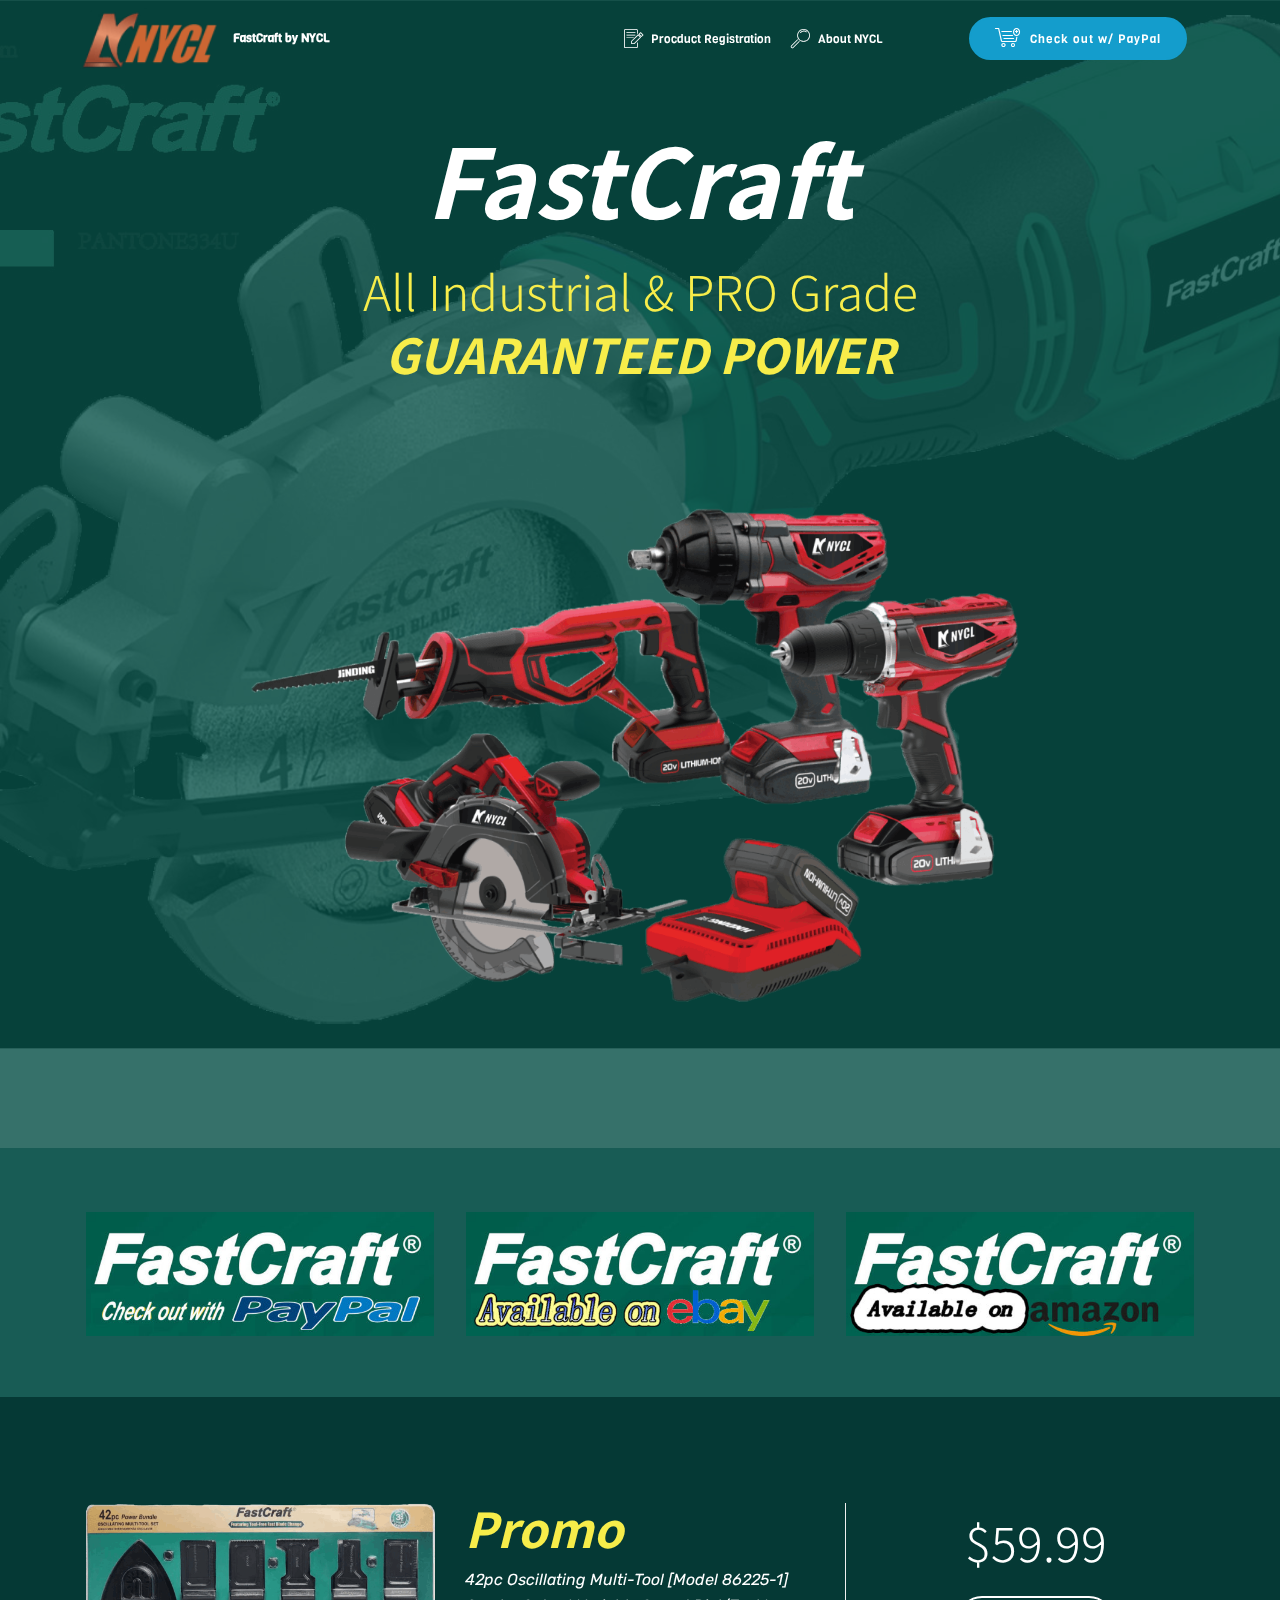
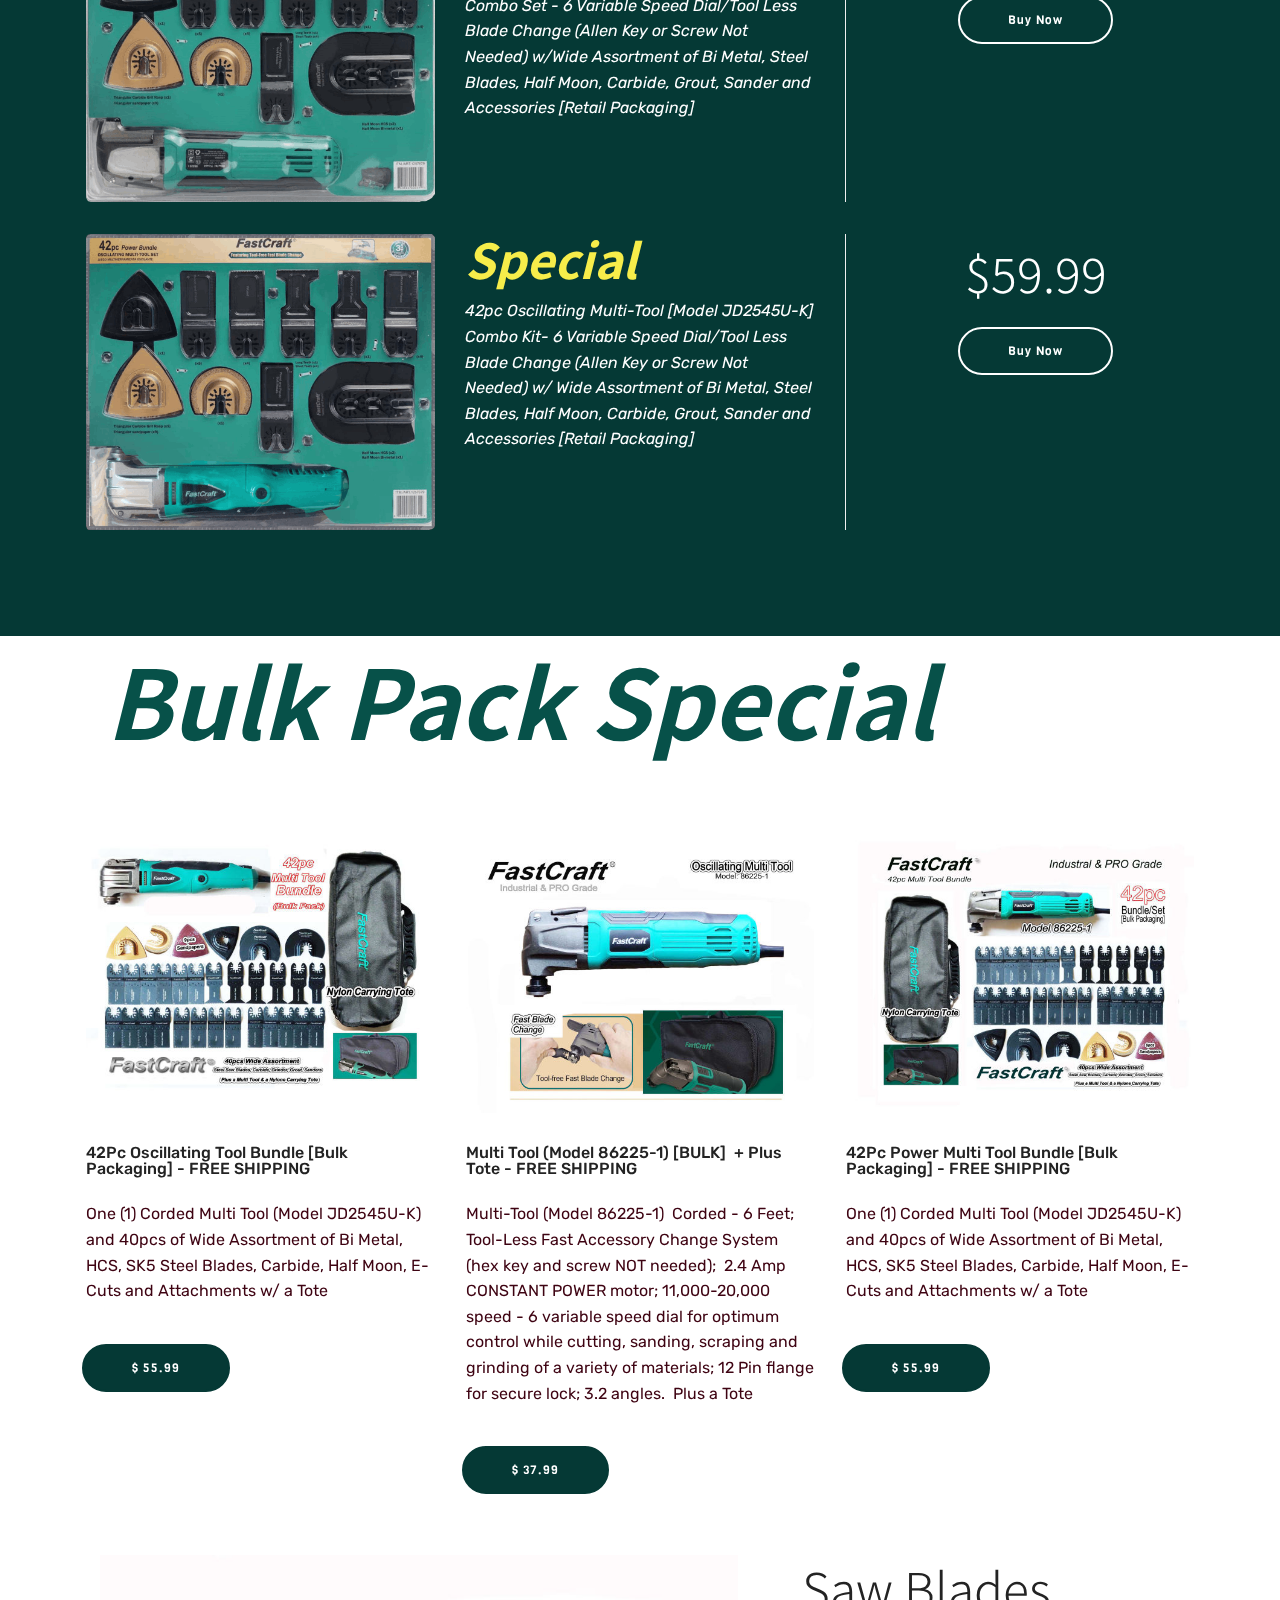
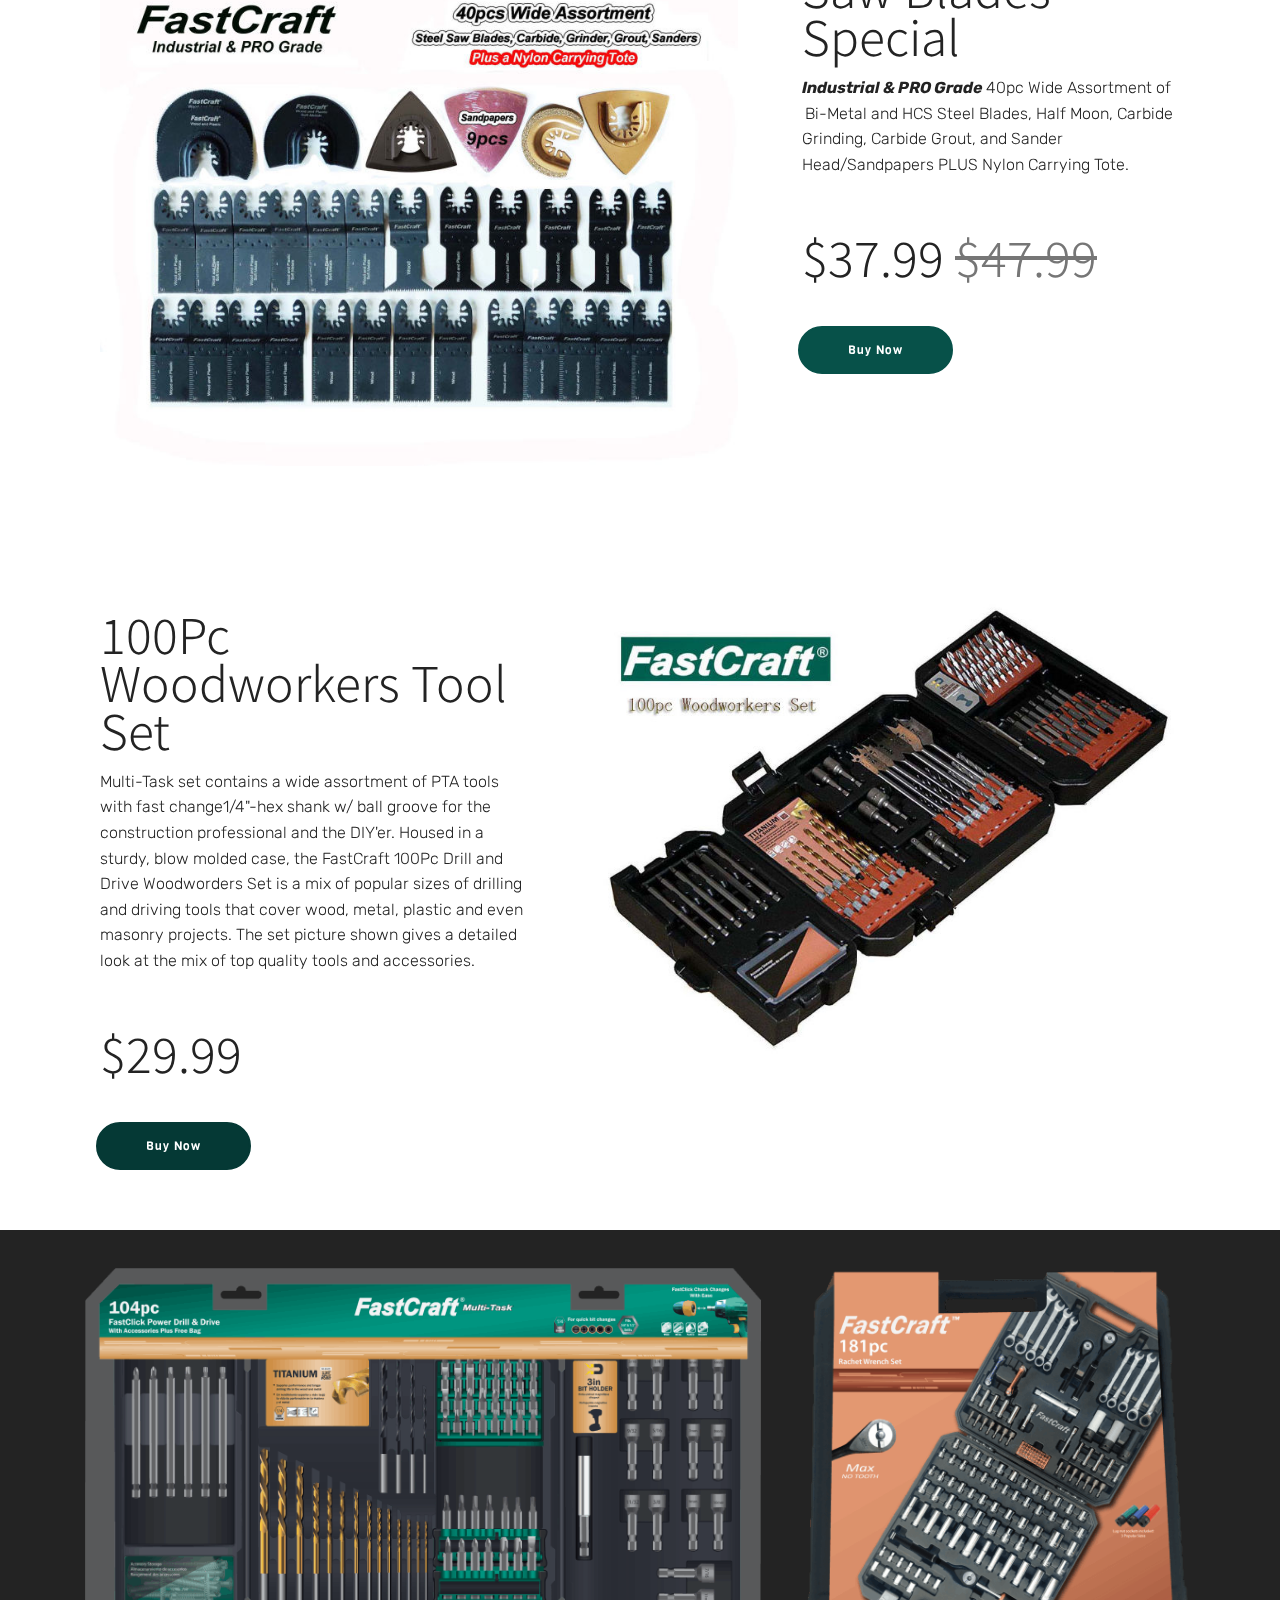
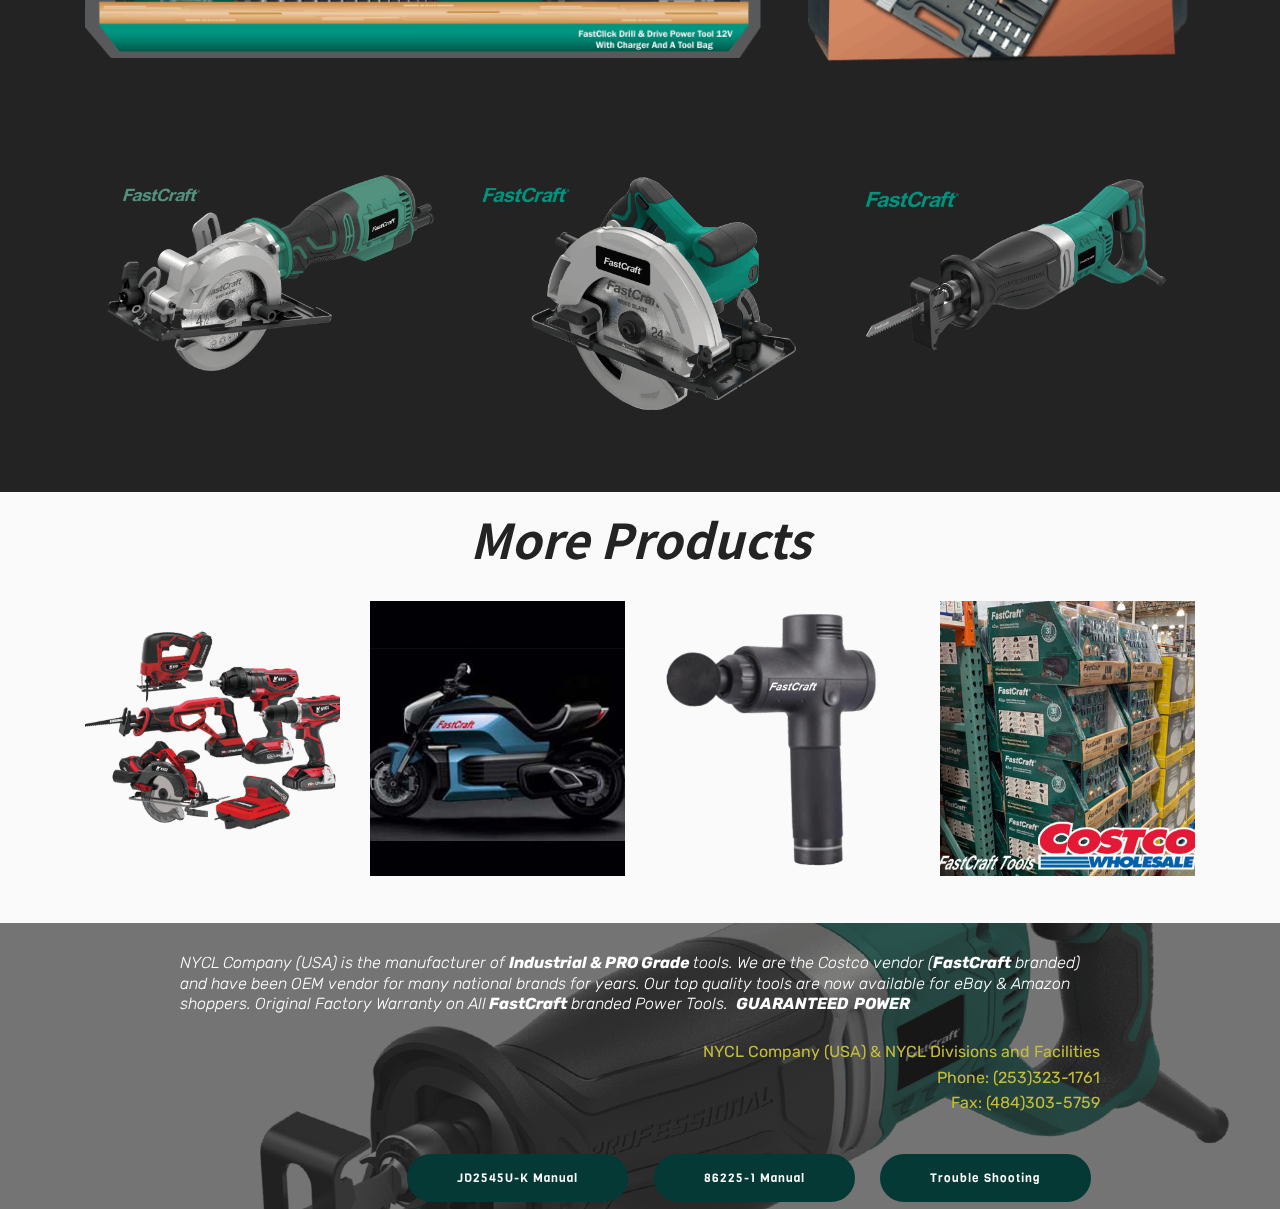
==== commit 6fc48b26: "create github pages" ====
--- a/index.html
+++ b/index.html
@@ -24,11 +24,11 @@
   
 </head>
 <body>
-  <section class="menu cid-s1tqw0DNiU" once="menu" id="menu1-y">
-
-    
-
-    <nav class="navbar navbar-expand beta-menu navbar-dropdown align-items-center navbar-fixed-top navbar-toggleable-sm">
+  <section class="menu cid-s1yev37Z2M" once="menu" id="menu1-10">
+
+    
+
+    <nav class="navbar navbar-expand beta-menu navbar-dropdown align-items-center navbar-fixed-top navbar-toggleable-sm bg-color transparent">
         <button class="navbar-toggler navbar-toggler-right" type="button" data-toggle="collapse" data-target="#navbarSupportedContent" aria-controls="navbarSupportedContent" aria-expanded="false" aria-label="Toggle navigation">
             <div class="hamburger">
                 <span></span>
@@ -40,31 +40,30 @@
         <div class="menu-logo">
             <div class="navbar-brand">
                 <span class="navbar-logo">
-                    <a href="https://nyclcompany.com">
-                         <img src="assets/images/nycl-logo-n-plate-bronze-a-275x119.png" alt="NYCL, FastCraft, tool, tools, oscillating, blade, blades, multi, multi tool,woodworking,twist,diamond blade,saw,nut setters,insert bits,adapters,router bits,glass,tile,construction,Lawn Garden Tools - Trimmers,metal working, high speed steel, twist drill bits, insert bit, bit, bits,HSS M7, M2, GB9341, GB4341, GB4241, M35 jobber, stubby, long type, aircraft extension, taper shank, twist drill bits, saw drill, end mills, woodworking tools, brad point drill bits, spade wood boring bits, forstner bits, saw drills, holesaws,carbide router bits, carbide glass/tile drill bits, masonry drill bits,carbide hammer drills, files/rasps, wire brushes, nut drivers, nutsetters,drill/drive tools, quick-change featured products, diamond saw blades, cordless drills, diamond saws, tool sets, tool kits, carbide router bits, SDS plus, brush, file, rasp, SDS Max, Spline, hand tools, brad point, ship auger bits, spade wood bits, insert bits, nutsetters,holesaws, quick change, forstner bits, router bits, masonry drills, twist drill, drill blanks, power tool, saw, saw blade, saw blades, grinder, sanding, sand, grind, reciprocating, chuck" title="NYCL Company - FastCraft Products" style="height: 3.8rem;">
+                    <a href="https://nyclcompany.com" target="_blank">
+                         <img src="assets/images/nycl-logo-n-plate-bronze-c-122x53.png" alt="NYCL, FastCraft, tool, tools, oscillating, blade, blades, multi, multi tool,woodworking,twist,diamond blade,saw,nut setters,insert bits,adapters,router bits,glass,tile,construction,Lawn Garden Tools - Trimmers,metal working, high speed steel, twist drill bits, insert bit, bit, bits,HSS M7, M2, GB9341, GB4341, GB4241, M35 jobber, stubby, long type, aircraft extension, taper shank, twist drill bits, saw drill, end mills, woodworking tools, brad point drill bits, spade wood boring bits, forstner bits, saw drills, holesaws,carbide router bits, carbide glass/tile drill bits, masonry drill bits,carbide hammer drills, files/rasps, wire brushes, nut drivers, nutsetters,drill/drive tools, quick-change featured products, diamond saw blades, cordless drills, diamond saws, tool sets, tool kits, carbide router bits, SDS plus, brush, file, rasp, SDS Max, Spline, hand tools, brad point, ship auger bits, spade wood bits, insert bits, nutsetters,holesaws, quick change, forstner bits, router bits, masonry drills, twist drill, drill blanks, power tool, saw, saw blade, saw blades, grinder, sanding, sand, grind, reciprocating, chuck" title="NYCL Company (USA)" style="height: 3.8rem;">
                     </a>
                 </span>
-                <span class="navbar-caption-wrap"><a class="navbar-caption text-white display-4" href="https://nyclcompany.com" target="_blank">FastCraft by NYCL</a></span>
+                <span class="navbar-caption-wrap"><a class="navbar-caption text-white display-4" href="https://mobirise.co">FastCraft by NYCL</a></span>
             </div>
         </div>
         <div class="collapse navbar-collapse" id="navbarSupportedContent">
             <ul class="navbar-nav nav-dropdown" data-app-modern-menu="true"><li class="nav-item">
                     <a class="nav-link link text-white display-4" href="https://form.jotform.com/jlnycl/product-registration" target="_blank"><span class="mbri-edit mbr-iconfont mbr-iconfont-btn"></span>
-                        Product Registration</a>
+                        Procduct Registration</a>
                 </li>
                 <li class="nav-item">
                     <a class="nav-link link text-white display-4" href="#bottom" target="_blank">
                         <span class="mbri-search mbr-iconfont mbr-iconfont-btn"></span>
-                        About NYCL</a>
-                </li><li class="nav-item"><a class="nav-link link text-white display-4" href="https://www.fastcraft.us/repair-86225-1.html" target="_blank"><span class="mbri-setting3 mbr-iconfont mbr-iconfont-btn"></span>
-                        Trouble Shooting</a></li></ul>
-            <div class="navbar-buttons mbr-section-btn"><a class="btn btn-sm btn-primary display-4" href="https://fastcraft.us/onlinestore.html" target="_blank"><span class="mbri-cart-add mbr-iconfont mbr-iconfont-btn"></span>
-                    Check Out w/ PayPal&nbsp;</a></div>
+                        About NYCL &nbsp; &nbsp; &nbsp; &nbsp; &nbsp; &nbsp; &nbsp; &nbsp; &nbsp; &nbsp;&nbsp;</a>
+                </li></ul>
+            <div class="navbar-buttons mbr-section-btn"><a class="btn btn-sm btn-primary display-4" href="https://mobirise.co"><span class="mbri-cart-add mbr-iconfont mbr-iconfont-btn"></span>
+                    Check out w/ PayPal</a></div>
         </div>
     </nav>
 </section>
 
-<section class="engine"><a href="https://mobirise.info/b">how to create your own site</a></section><section class="header4 cid-s1onQCrU6V mbr-parallax-background" id="header4-i">
+<section class="engine"><a href="https://mobirise.info/q">free responsive site templates</a></section><section class="header4 cid-s1onQCrU6V mbr-parallax-background" id="header4-i">
 
     
 
@@ -75,15 +74,15 @@
         <div class="row justify-content-md-center">
             <div class="media-content col-md-10">
                 <h1 class="mbr-section-title align-center mbr-white pb-3 mbr-bold mbr-fonts-style display-1"><em>FastCraft</em></h1>
-                <h3 class="mbr-section-subtitle align-center mbr-white mbr-light pb-3 mbr-fonts-style display-2"><strong>
-                    All Industrial &amp; PRO Grade</strong><br><em>GUARANTEED&nbsp;POWER</em></h3>
+                <h3 class="mbr-section-subtitle align-center mbr-white mbr-light pb-3 mbr-fonts-style display-2">
+                    All Industrial &amp; PRO Grade<br><em><strong>GUARANTEED POWER</strong></em></h3>
                 <div class="mbr-text align-center mbr-white pb-3">
                     
                 </div>
                 
             </div>
             <div class="mbr-figure pt-5">
-                <a href="https://nyclcompany.com/index.html" target="_blank"><img src="assets/images/power-tool-sets2-1080x741.png" alt="NYCL, FastCraft, tool, tools, oscillating, blade, blades, multi, multi tool,woodworking,twist,diamond blade,saw,nut setters,insert bits,adapters,router bits,glass,tile,construction,Lawn Garden Tools - Trimmers,metal working, high speed steel, twist drill bits, insert bit, bit, bits,HSS M7, M2, GB9341, GB4341, GB4241, M35 jobber, stubby, long type, aircraft extension, taper shank, twist drill bits, saw drill, end mills, woodworking tools, brad point drill bits, spade wood boring bits, forstner bits, saw drills, holesaws,carbide router bits, carbide glass/tile drill bits, masonry drill bits,carbide hammer drills, files/rasps, wire brushes, nut drivers, nutsetters,drill/drive tools, quick-change featured products, diamond saw blades, cordless drills, diamond saws, tool sets, tool kits, carbide router bits, SDS plus, brush, file, rasp, SDS Max, Spline, hand tools, brad point, ship auger bits, spade wood bits, insert bits, nutsetters,holesaws, quick change, forstner bits, router bits, masonry drills, twist drill, drill blanks, power tool, saw, saw blade, saw blades, grinder, sanding, sand, grind, reciprocating, chuck" title="FastCraft Power Tools by NYCL Company" style="width: 65%;"></a>
+                <a href="https://nyclcompany.com/index.html" target="_blank"><img src="assets/images/power-tool-sets2-1080x741.png" alt="NYCL, FastCraft, tool, tools, oscillating, blade, blades, multi, multi tool,woodworking,twist,diamond blade,saw,nut setters,insert bits,adapters,router bits,glass,tile,construction,Lawn Garden Tools - Trimmers,metal working, high speed steel, twist drill bits, insert bit, bit, bits,HSS M7, M2, GB9341, GB4341, GB4241, M35 jobber, stubby, long type, aircraft extension, taper shank, twist drill bits, saw drill, end mills, woodworking tools, brad point drill bits, spade wood boring bits, forstner bits, saw drills, holesaws,carbide router bits, carbide glass/tile drill bits, masonry drill bits,carbide hammer drills, files/rasps, wire brushes, nut drivers, nutsetters,drill/drive tools, quick-change featured products, diamond saw blades, cordless drills, diamond saws, tool sets, tool kits, carbide router bits, SDS plus, brush, file, rasp, SDS Max, Spline, hand tools, brad point, ship auger bits, spade wood bits, insert bits, nutsetters,holesaws, quick change, forstner bits, router bits, masonry drills, twist drill, drill blanks, power tool, saw, saw blade, saw blades, grinder, sanding, sand, grind, reciprocating, chuck" title="FastCraft Power Tools by NYCL Company" style="width: 75%;"></a>
             </div>
         </div>
     </div>
@@ -169,17 +168,17 @@
                                 <div class="wrapper">
                                     <!--Image-->
                                     <div class="mbr-figure" style="width: 100%;">
-                                        <a href="https://www.nycl.us/42pc-86225-1.html"><img src="assets/images/42new-86225-1-578x494.jpg" alt="NYCL, FastCraft, tool, tools, oscillating, blade, blades, multi, multi tool,woodworking,twist,diamond blade,saw,nut setters,insert bits,adapters,router bits,glass,tile,construction,Lawn Garden Tools - Trimmers,metal working, high speed steel, twist drill bits, insert bit, bit, bits,HSS M7, M2, GB9341, GB4341, GB4241, M35 jobber, stubby, long type, aircraft extension, taper shank, twist drill bits, saw drill, end mills, woodworking tools, brad point drill bits, spade wood boring bits, forstner bits, saw drills, holesaws,carbide router bits, carbide glass/tile drill bits, masonry drill bits,carbide hammer drills, files/rasps, wire brushes, nut drivers, nutsetters,drill/drive tools, quick-change featured products, diamond saw blades, cordless drills, diamond saws, tool sets, tool kits, carbide router bits, SDS plus, brush, file, rasp, SDS Max, Spline, hand tools, brad point, ship auger bits, spade wood bits, insert bits, nutsetters,holesaws, quick change, forstner bits, router bits, masonry drills, twist drill, drill blanks, power tool, saw, saw blade, saw blades, grinder, sanding, sand, grind, reciprocating, chuck" title="FastCraft 42pc Oscillating Tool Bundle"></a>
+                                        <a href="https://www.nycl.us/42pc-86225-1.html"><img src="assets/images/42pc-86225-2-578x495.png" alt="NYCL, FastCraft, tool, tools, oscillating, blade, blades, multi, multi tool,woodworking,twist,diamond blade,saw,nut setters,insert bits,adapters,router bits,glass,tile,construction,Lawn Garden Tools - Trimmers,metal working, high speed steel, twist drill bits, insert bit, bit, bits,HSS M7, M2, GB9341, GB4341, GB4241, M35 jobber, stubby, long type, aircraft extension, taper shank, twist drill bits, saw drill, end mills, woodworking tools, brad point drill bits, spade wood boring bits, forstner bits, saw drills, holesaws,carbide router bits, carbide glass/tile drill bits, masonry drill bits,carbide hammer drills, files/rasps, wire brushes, nut drivers, nutsetters,drill/drive tools, quick-change featured products, diamond saw blades, cordless drills, diamond saws, tool sets, tool kits, carbide router bits, SDS plus, brush, file, rasp, SDS Max, Spline, hand tools, brad point, ship auger bits, spade wood bits, insert bits, nutsetters,holesaws, quick change, forstner bits, router bits, masonry drills, twist drill, drill blanks, power tool, saw, saw blade, saw blades, grinder, sanding, sand, grind, reciprocating, chuck" title="FastCraft 42pc Oscillating Tool Bundle"></a>
                                     </div>
                                 </div>
                             </div>
                             <div class="col-12 col-md-7 col-lg-4">
                                 <div class="wrapper col-left">
                                     <!--Title-->
-                                    <h4 class="card-title mbr-fonts-style display-5"><em><strong>Promo</strong>&nbsp;</em></h4>
+                                    <h4 class="card-title mbr-fonts-style display-2"><em><strong>Promo</strong>&nbsp;</em></h4>
                                     <!--Subtitle-->
                                     <p class="mbr-text mbr-fonts-style pt-3 display-7"><em>
-                                        42pc Oscillating Multi-Tool [Model 86225-1] - 6 Variable Speed Dial/Tool Less Blade Change (Allen Key or Screw Not Needed) + Wide Assortment of  Bi Metal, Steel Blades, Half Moon, Carbide, Grout, Sander and Accessories [Retail Packaging]
+                                        42pc Oscillating Multi-Tool [Model 86225-1] Combo Set - 6 Variable Speed Dial/Tool Less Blade Change (Allen Key or Screw Not Needed) w/Wide Assortment of  Bi Metal, Steel Blades, Half Moon, Carbide, Grout, Sander and Accessories [Retail Packaging]
                                     </em></p>
                                 </div>
                             </div>
@@ -189,7 +188,7 @@
                                     <p class="mbr-text mbr-fonts-style col-right mbr-black align-center display-2">
                                         $59.99</p>
                                     <!--Btn-->
-                                    <div class="mbr-section-btn col-right align-center"><a href="https://www.fastcraft.us/42pc-86225-1.html" class="btn m-0 btn-white display-4" target="_blank">Buy Now<br>(See Contents)<br></a></div>
+                                    <div class="mbr-section-btn col-right align-center"><a href="https://www.fastcraft.us/42pc-86225-1.html" class="btn m-0 btn-white-outline display-4" target="_blank">Buy Now<br></a></div>
                                 </div>
                             </div>
                         </div>
@@ -205,18 +204,18 @@
                                 <div class="wrapper">
                                     <!--Image-->
                                     <div class="mbr-figure" style="width: 100%;">
-                                        <a href="https://www.nycl.us/42pc-multi.html"><img src="assets/images/jd2545u-k-front-578x489.jpg" alt="NYCL, FastCraft, tool, tools, oscillating, blade, blades, multi, multi tool,woodworking,twist,diamond blade,saw,nut setters,insert bits,adapters,router bits,glass,tile,construction,Lawn Garden Tools - Trimmers,metal working, high speed steel, twist drill bits, insert bit, bit, bits,HSS M7, M2, GB9341, GB4341, GB4241, M35 jobber, stubby, long type, aircraft extension, taper shank, twist drill bits, saw drill, end mills, woodworking tools, brad point drill bits, spade wood boring bits, forstner bits, saw drills, holesaws,carbide router bits, carbide glass/tile drill bits, masonry drill bits,carbide hammer drills, files/rasps, wire brushes, nut drivers, nutsetters,drill/drive tools, quick-change featured products, diamond saw blades, cordless drills, diamond saws, tool sets, tool kits, carbide router bits, SDS plus, brush, file, rasp, SDS Max, Spline, hand tools, brad point, ship auger bits, spade wood bits, insert bits, nutsetters,holesaws, quick change, forstner bits, router bits, masonry drills, twist drill, drill blanks, power tool, saw, saw blade, saw blades, grinder, sanding, sand, grind, reciprocating, chuck" title="FastCraft Oscillating Multi Tool Bundle"></a>
+                                        <a href="https://www.nycl.us/42pc-multi.html"><img src="assets/images/jd2545u-k-front-578x489.png" alt="NYCL, FastCraft, tool, tools, oscillating, blade, blades, multi, multi tool,woodworking,twist,diamond blade,saw,nut setters,insert bits,adapters,router bits,glass,tile,construction,Lawn Garden Tools - Trimmers,metal working, high speed steel, twist drill bits, insert bit, bit, bits,HSS M7, M2, GB9341, GB4341, GB4241, M35 jobber, stubby, long type, aircraft extension, taper shank, twist drill bits, saw drill, end mills, woodworking tools, brad point drill bits, spade wood boring bits, forstner bits, saw drills, holesaws,carbide router bits, carbide glass/tile drill bits, masonry drill bits,carbide hammer drills, files/rasps, wire brushes, nut drivers, nutsetters,drill/drive tools, quick-change featured products, diamond saw blades, cordless drills, diamond saws, tool sets, tool kits, carbide router bits, SDS plus, brush, file, rasp, SDS Max, Spline, hand tools, brad point, ship auger bits, spade wood bits, insert bits, nutsetters,holesaws, quick change, forstner bits, router bits, masonry drills, twist drill, drill blanks, power tool, saw, saw blade, saw blades, grinder, sanding, sand, grind, reciprocating, chuck" title="FastCraft Oscillating Multi Tool Bundle"></a>
                                     </div>
                                 </div>
                             </div>
                             <div class="col-12 col-md-7 col-lg-4">
                                 <div class="wrapper col-left">
                                     <!--Title-->
-                                    <h4 class="card-title mbr-fonts-style display-5"><em><strong>Special
+                                    <h4 class="card-title mbr-fonts-style display-2"><em><strong>Special
                                     </strong></em></h4>
                                     <!--Subtitle-->
                                     <p class="mbr-text mbr-fonts-style pt-3 display-7"><em>
-                                        42pc Oscillating Multi-Tool [Model JD2545U-K] - 6 Variable Speed Dial/Tool Less Blade Change (Allen Key or Screw Not Needed) + Wide Assortment of Bi Metal, Steel Blades, Half Moon, Carbide, Grout, Sander and Accessories [Retail Packaging]
+                                        42pc Oscillating Multi-Tool [Model JD2545U-K] Combo Kit- 6 Variable Speed Dial/Tool Less Blade Change (Allen Key or Screw Not Needed) w/ Wide Assortment of Bi Metal, Steel Blades, Half Moon, Carbide, Grout, Sander and Accessories [Retail Packaging]
                                     </em></p>
                                 </div>
                             </div>
@@ -226,7 +225,7 @@
                                     <p class="mbr-text mbr-fonts-style col-right mbr-black align-center display-2">
                                         $59.99</p>
                                     <!--Btn-->
-                                    <div class="mbr-section-btn col-right align-center"><a href="https://www.fastcraft.us/42pc-multi.html" class="btn m-0 btn-white display-4" target="_blank">Buy Now<br>(See Contents)<br></a></div>
+                                    <div class="mbr-section-btn col-right align-center"><a href="https://www.fastcraft.us/42pc-multi.html" class="btn m-0 btn-white-outline display-4" target="_blank">Buy Now<br></a></div>
                                 </div>
                             </div>
                         </div>
@@ -260,13 +259,13 @@
                         <a href="https://www.fastcraft.us/42bk-jd2545u-k.html"><img src="assets/images/42pc-bulk-2545-jd-576x461.jpg" alt="NYCL, FastCraft, 42pc oscillating multi tool, tools, oscillating, blade, blades, multi, multi tool,woodworking,twist,diamond blade,saw,nut setters,insert bits,adapters,router bits,glass,tile,construction,Lawn Garden Tools - Trimmers,metal working, high speed steel, twist drill bits, insert bit, bit, bits,HSS M7, M2, GB9341, GB4341, GB4241, M35 jobber, stubby, long type, aircraft extension, taper shank, twist drill bits, saw drill, end mills, woodworking tools, brad point drill bits, spade wood boring bits, forstner bits, saw drills, holesaws,carbide router bits, carbide glass/tile drill bits, masonry drill bits,carbide hammer drills, files/rasps, wire brushes, nut drivers, nutsetters,drill/drive tools, quick-change featured products, diamond saw blades, cordless drills, diamond saws, tool sets, tool kits, carbide router bits, SDS plus, brush, file, rasp, SDS Max, Spline, hand tools, brad point, ship auger bits, spade wood bits, insert bits, nutsetters,holesaws, quick change, forstner bits, router bits, masonry drills, twist drill, drill blanks, power tool, saw, saw blade, saw blades, grinder, sanding, sand, grind, reciprocating, chuck" title="FastCraft 42pc Multi Tool Set [Bulk]"></a>
                     </div>
                     <div class="card-box">
-                        <h4 class="card-title mbr-fonts-style display-2">
-                            42Pc Oscillating Bundel [Bulk Pack] - FREE SHIPPING</h4>
+                        <h4 class="card-title mbr-fonts-style display-5">
+                            42Pc Oscillating Tool Bundle [Bulk Packaging] - FREE SHIPPING</h4>
                         <p class="mbr-text mbr-fonts-style display-7">One (1) Corded Multi Tool (Model JD2545U-K) and 40pcs of Wide Assortment of Bi Metal, HCS, SK5 Steel Blades, Carbide, Half Moon, E-Cuts and Attachments w/ a Tote
 <br></p>
                         <!--Btn-->
                         <div class="mbr-section-btn align-left"><a href="https://www.fastcraft.us/42bk-jd2545u-k.html" class="btn btn-success display-4" target="_blank">
-                                $ 55.99<br>(See Contents)<br></a></div>
+                                $ 55.99<br></a></div>
                     </div>
                 </div>
             </div>
@@ -277,15 +276,15 @@
                         <a href="https://www.fastcraft.us/86225-1.html"><img src="assets/images/bare-86225-1-576x461.jpg" alt="NYCL, FastCraft, 42pc oscillating multi tool, tools, oscillating, blade, blades, multi, multi tool,woodworking,twist,diamond blade,saw,nut setters,insert bits,adapters,router bits,glass,tile,construction,Lawn Garden Tools - Trimmers,metal working, high speed steel, twist drill bits, insert bit, bit, bits,HSS M7, M2, GB9341, GB4341, GB4241, M35 jobber, stubby, long type, aircraft extension, taper shank, twist drill bits, saw drill, end mills, woodworking tools, brad point drill bits, spade wood boring bits, forstner bits, saw drills, holesaws,carbide router bits, carbide glass/tile drill bits, masonry drill bits,carbide hammer drills, files/rasps, wire brushes, nut drivers, nutsetters,drill/drive tools, quick-change featured products, diamond saw blades, cordless drills, diamond saws, tool sets, tool kits, carbide router bits, SDS plus, brush, file, rasp, SDS Max, Spline, hand tools, brad point, ship auger bits, spade wood bits, insert bits, nutsetters,holesaws, quick change, forstner bits, router bits, masonry drills, twist drill, drill blanks, power tool, saw, saw blade, saw blades, grinder, sanding, sand, grind, reciprocating, chuck" title="FastCraft Multi Tool (Model 86225-1)"></a>
                     </div>
                     <div class="card-box">
-                        <h4 class="card-title mbr-fonts-style display-2">
-                            Multi Tool (Model 86225-1) w/ Tote - FREE SHIPPING</h4>
+                        <h4 class="card-title mbr-fonts-style display-5">
+                            Multi Tool (Model 86225-1) [BULK] &nbsp;+ Plus Tote - FREE SHIPPING</h4>
                         <p class="mbr-text mbr-fonts-style display-7">Multi-Tool (Model 86225-1)
 &nbsp;Corded - 6 Feet; Tool-Less Fast Accessory Change System (hex key and screw NOT needed); &nbsp;2.4 Amp CONSTANT POWER  motor; 11,000-20,000 speed - 6 variable speed dial for optimum control while cutting, sanding, scraping and grinding of a variety of materials; 12 Pin flange for secure lock;
 3.2 angles.
 &nbsp;Plus a Tote<br></p>
                         <!--Btn-->
                         <div class="mbr-section-btn align-left"><a href="https://www.fastcraft.us/86225-1.html" class="btn btn-success display-4" target="_blank">
-                                $ 37.99<br>(See Contents)<br></a></div>
+                                $ 37.99<br></a></div>
                     </div>
                 </div>
             </div>
@@ -296,14 +295,14 @@
                         <a href="https://www.fastcraft.us/42bk.html"><img src="assets/images/42pc-86225-1-576x461.jpg" alt="NYCL, FastCraft, 42pc oscillating multi tool, tools, oscillating, blade, blades, multi, multi tool,woodworking,twist,diamond blade,saw,nut setters,insert bits,adapters,router bits,glass,tile,construction,Lawn Garden Tools - Trimmers,metal working, high speed steel, twist drill bits, insert bit, bit, bits,HSS M7, M2, GB9341, GB4341, GB4241, M35 jobber, stubby, long type, aircraft extension, taper shank, twist drill bits, saw drill, end mills, woodworking tools, brad point drill bits, spade wood boring bits, forstner bits, saw drills, holesaws,carbide router bits, carbide glass/tile drill bits, masonry drill bits,carbide hammer drills, files/rasps, wire brushes, nut drivers, nutsetters,drill/drive tools, quick-change featured products, diamond saw blades, cordless drills, diamond saws, tool sets, tool kits, carbide router bits, SDS plus, brush, file, rasp, SDS Max, Spline, hand tools, brad point, ship auger bits, spade wood bits, insert bits, nutsetters,holesaws, quick change, forstner bits, router bits, masonry drills, twist drill, drill blanks, power tool, saw, saw blade, saw blades, grinder, sanding, sand, grind, reciprocating, chuck" title="FastCraft 42pc Oscillating Tool Set [Bulk] by NYCL"></a>
                     </div>
                     <div class="card-box">
-                        <h4 class="card-title mbr-fonts-style display-2">
-                            42Pc Power Multi Tool Bundle [Bulk Pack] - FREE SHIPPING</h4>
+                        <h4 class="card-title mbr-fonts-style display-5">
+                            42Pc Power Multi Tool Bundle [Bulk Packaging] - FREE SHIPPING</h4>
                         <p class="mbr-text mbr-fonts-style display-7">
                             One (1) Corded Multi Tool (Model JD2545U-K) and 40pcs of Wide Assortment of Bi Metal, HCS, SK5 Steel Blades, Carbide, Half Moon, E-Cuts and Attachments w/ a Tote 
                         </p>
                         <!--Btn-->
                         <div class="mbr-section-btn align-left"><a href="https://www.fastcraft.us/42bk.html" class="btn btn-success display-4" target="_blank">
-                                $ 55.99<br>(See Contents)<br></a></div>
+                                $ 55.99<br></a></div>
                     </div>
                 </div>
             </div>
@@ -337,7 +336,7 @@
                             $37.99&nbsp;<span class="cost">$47.99</span></p>
                     </div>
                     <!--Btn-->
-                    <div class="mbr-section-btn pt-3 align-left"><a href="https://www.fastcraft.us/40.html" class="btn btn-warning-outline display-4" target="_blank">Buy Now<br>(See Contents)<br></a></div>
+                    <div class="mbr-section-btn pt-3 align-left"><a href="https://www.fastcraft.us/40.html" class="btn btn-info display-4" target="_blank">Buy Now</a></div>
                 </div>
             </div>
         </div>
@@ -368,8 +367,7 @@
                             $29.99</p>
                     </div>
                     <!--Btn-->
-                    <div class="mbr-section-btn pt-3 align-left"><a href="https://www.ebay.com/itm/FastCraft-100Pc-Woodworker-Tool-Drill-Driver-Hex-Shank-Set-INDUSTRIAL-GRADE/113697800657?hash=item1a78eac1d1:g:49cAAOSw8hdcDDd2" class="btn btn-warning-outline display-4" target="_blank">
-                            Buy Now<br>(See Contents)<br></a></div>
+                    <div class="mbr-section-btn pt-3 align-left"><a href="https://www.ebay.com/itm/FastCraft-100Pc-Woodworker-Tool-Drill-Driver-Hex-Shank-Set-INDUSTRIAL-GRADE/113697800657?hash=item1a78eac1d1:g:49cAAOSw8hdcDDd2" class="btn btn-success display-4" target="_blank">Buy Now</a></div>
                 </div>
             </div>
         </div>
@@ -450,36 +448,36 @@
 
     <div class="container">
         
-        <h4 class="mbr-section-subtitle align-center pb-4 mbr-fonts-style display-5"><strong><em>
-            More Products</em></strong></h4>
-        <div class="row mbr-gallery" data-toggle="modal" data-target="#s1x5rIlfY9">
+        <h4 class="mbr-section-subtitle align-center pb-4 mbr-fonts-style display-2"><em><strong>
+            More Products</strong></em></h4>
+        <div class="row mbr-gallery" data-toggle="modal" data-target="#s1zvKrReoe">
             <div class="col-sm-6 col-md-4 col-lg-3 item gallery-image">
                 <div class="item-wrapper">
-                    <img class="w-100" src="assets/images/power-tool-sets-420x416.png" alt="NYCL, FastCraft, tool, tools, oscillating, blade, blades, multi, multi tool,woodworking,twist,diamond blade,saw,nut setters,insert bits,adapters,router bits,glass,tile,construction,Lawn Garden Tools - Trimmers,metal working, high speed steel, twist drill bits, insert bit, bit, bits,HSS M7, M2, GB9341, GB4341, GB4241, M35 jobber, stubby, long type, aircraft extension, taper shank, twist drill bits, saw drill, end mills, woodworking tools, brad point drill bits, spade wood boring bits, forstner bits, saw drills, holesaws,carbide router bits, carbide glass/tile drill bits, masonry drill bits,carbide hammer drills, files/rasps, wire brushes, nut drivers, nutsetters,drill/drive tools, quick-change featured products, diamond saw blades, cordless drills, diamond saws, tool sets, tool kits, carbide router bits, SDS plus, brush, file, rasp, SDS Max, Spline, hand tools, brad point, ship auger bits, spade wood bits, insert bits, nutsetters,holesaws, quick change, forstner bits, router bits, masonry drills, twist drill, drill blanks, power tool, saw, saw blade, saw blades, grinder, sanding, sand, grind, reciprocating, chuck, massage" data-slide-to="0" title="Power Tools" data-target="#s1x5rIlszn">
+                    <img class="w-100" src="assets/images/power-tool-sets-420x416.png" alt="NYCL, FastCraft, tool, tools, oscillating, blade, blades, multi, multi tool,woodworking,twist,diamond blade,saw,nut setters,insert bits,adapters,router bits,glass,tile,construction,Lawn Garden Tools - Trimmers,metal working, high speed steel, twist drill bits, insert bit, bit, bits,HSS M7, M2, GB9341, GB4341, GB4241, M35 jobber, stubby, long type, aircraft extension, taper shank, twist drill bits, saw drill, end mills, woodworking tools, brad point drill bits, spade wood boring bits, forstner bits, saw drills, holesaws,carbide router bits, carbide glass/tile drill bits, masonry drill bits,carbide hammer drills, files/rasps, wire brushes, nut drivers, nutsetters,drill/drive tools, quick-change featured products, diamond saw blades, cordless drills, diamond saws, tool sets, tool kits, carbide router bits, SDS plus, brush, file, rasp, SDS Max, Spline, hand tools, brad point, ship auger bits, spade wood bits, insert bits, nutsetters,holesaws, quick change, forstner bits, router bits, masonry drills, twist drill, drill blanks, power tool, saw, saw blade, saw blades, grinder, sanding, sand, grind, reciprocating, chuck, massage" data-slide-to="0" title="Power Tools" data-target="#s1zvKrR4Bc">
                 </div>
             </div>
             <div class="col-sm-6 col-md-4 col-lg-3 item gallery-image">
                 <div class="item-wrapper">
-                    <img class="w-100" src="assets/images/motorcycle-b-304x297.jpg" alt="NYCL, Fishiing, FastCraft, Scooter, tool, tools, oscillating, blade, blades, multi, multi tool,woodworking,twist,diamond blade,saw,nut setters,insert bits,adapters,router bits,glass,tile,construction,Lawn Garden Tools - Trimmers,metal working, high speed steel, twist drill bits, insert bit, bit, bits,HSS M7, M2, GB9341, GB4341, GB4241, M35 jobber, stubby, long type, aircraft extension, taper shank, twist drill bits, saw drill, end mills, woodworking tools, brad point drill bits, spade wood boring bits, forstner bits, saw drills, holesaws,carbide router bits, carbide glass/tile drill bits, masonry drill bits,carbide hammer drills, files/rasps, wire brushes, nut drivers, nutsetters,drill/drive tools, quick-change featured products, diamond saw blades, cordless drills, diamond saws, tool sets, tool kits, carbide router bits, SDS plus, brush, file, rasp, SDS Max, Spline, hand tools, brad point, ship auger bits, spade wood bits, insert bits, nutsetters,holesaws, quick change, forstner bits, router bits, masonry drills, twist drill, drill blanks, power tool, saw, saw blade, saw blades, grinder, sanding, sand, grind, reciprocating, chuck" data-slide-to="1" title="Scooter" data-target="#s1x5rIlszn">
+                    <img class="w-100" src="assets/images/motorcycle-b-304x297.jpg" alt="NYCL, Fishiing, FastCraft, Scooter, tool, tools, oscillating, blade, blades, multi, multi tool,woodworking,twist,diamond blade,saw,nut setters,insert bits,adapters,router bits,glass,tile,construction,Lawn Garden Tools - Trimmers,metal working, high speed steel, twist drill bits, insert bit, bit, bits,HSS M7, M2, GB9341, GB4341, GB4241, M35 jobber, stubby, long type, aircraft extension, taper shank, twist drill bits, saw drill, end mills, woodworking tools, brad point drill bits, spade wood boring bits, forstner bits, saw drills, holesaws,carbide router bits, carbide glass/tile drill bits, masonry drill bits,carbide hammer drills, files/rasps, wire brushes, nut drivers, nutsetters,drill/drive tools, quick-change featured products, diamond saw blades, cordless drills, diamond saws, tool sets, tool kits, carbide router bits, SDS plus, brush, file, rasp, SDS Max, Spline, hand tools, brad point, ship auger bits, spade wood bits, insert bits, nutsetters,holesaws, quick change, forstner bits, router bits, masonry drills, twist drill, drill blanks, power tool, saw, saw blade, saw blades, grinder, sanding, sand, grind, reciprocating, chuck" data-slide-to="1" title="Scooter" data-target="#s1zvKrR4Bc">
                 </div>
             </div>
             <div class="col-sm-6 col-md-4 col-lg-3 item gallery-image">
                 <div class="item-wrapper">
-                    <img class="w-100" src="assets/images/fastcraft-1-420x452.png" alt="NYCL, FastCraft, tool, tools, oscillating, blade, blades, multi, multi tool,woodworking,twist,diamond blade,saw,nut setters,insert bits,adapters,router bits,glass,tile,construction,Lawn Garden Tools - Trimmers,metal working, high speed steel, twist drill bits, insert bit, bit, bits,HSS M7, M2, GB9341, GB4341, GB4241, M35 jobber, stubby, long type, aircraft extension, taper shank, twist drill bits, saw drill, end mills, woodworking tools, brad point drill bits, spade wood boring bits, forstner bits, saw drills, holesaws,carbide router bits, carbide glass/tile drill bits, masonry drill bits,carbide hammer drills, files/rasps, wire brushes, nut drivers, nutsetters,drill/drive tools, quick-change featured products, diamond saw blades, cordless drills, diamond saws, tool sets, tool kits, carbide router bits, SDS plus, brush, file, rasp, SDS Max, Spline, hand tools, brad point, ship auger bits, spade wood bits, insert bits, nutsetters,holesaws, quick change, forstner bits, router bits, masonry drills, twist drill, drill blanks, power tool, saw, saw blade, saw blades, grinder, sanding, sand, grind, reciprocating, chuck, massage" data-slide-to="2" title="FastCraft Massage Guns" data-target="#s1x5rIlszn">
+                    <img class="w-100" src="assets/images/fastcraft-1-420x452.png" alt="NYCL, FastCraft, tool, tools, oscillating, blade, blades, multi, multi tool,woodworking,twist,diamond blade,saw,nut setters,insert bits,adapters,router bits,glass,tile,construction,Lawn Garden Tools - Trimmers,metal working, high speed steel, twist drill bits, insert bit, bit, bits,HSS M7, M2, GB9341, GB4341, GB4241, M35 jobber, stubby, long type, aircraft extension, taper shank, twist drill bits, saw drill, end mills, woodworking tools, brad point drill bits, spade wood boring bits, forstner bits, saw drills, holesaws,carbide router bits, carbide glass/tile drill bits, masonry drill bits,carbide hammer drills, files/rasps, wire brushes, nut drivers, nutsetters,drill/drive tools, quick-change featured products, diamond saw blades, cordless drills, diamond saws, tool sets, tool kits, carbide router bits, SDS plus, brush, file, rasp, SDS Max, Spline, hand tools, brad point, ship auger bits, spade wood bits, insert bits, nutsetters,holesaws, quick change, forstner bits, router bits, masonry drills, twist drill, drill blanks, power tool, saw, saw blade, saw blades, grinder, sanding, sand, grind, reciprocating, chuck, massage" data-slide-to="2" title="FastCraft Massage Guns" data-target="#s1zvKrR4Bc">
                 </div>
             </div>
             <div class="col-sm-6 col-md-4 col-lg-3 item gallery-image">
                 <div class="item-wrapper">
-                    <img class="w-100" src="assets/images/42pc-atcostco-1-420x425.jpg" alt="NYCL, FastCraft, tool, tools, oscillating, blade, blades, multi, multi tool,woodworking,twist,diamond blade,saw,nut setters,insert bits,adapters,router bits,glass,tile,construction,Lawn Garden Tools - Trimmers,metal working, high speed steel, twist drill bits, insert bit, bit, bits,HSS M7, M2, GB9341, GB4341, GB4241, M35 jobber, stubby, long type, aircraft extension, taper shank, twist drill bits, saw drill, end mills, woodworking tools, brad point drill bits, spade wood boring bits, forstner bits, saw drills, holesaws,carbide router bits, carbide glass/tile drill bits, masonry drill bits,carbide hammer drills, files/rasps, wire brushes, nut drivers, nutsetters,drill/drive tools, quick-change featured products, diamond saw blades, cordless drills, diamond saws, tool sets, tool kits, carbide router bits, SDS plus, brush, file, rasp, SDS Max, Spline, hand tools, brad point, ship auger bits, spade wood bits, insert bits, nutsetters,holesaws, quick change, forstner bits, router bits, masonry drills, twist drill, drill blanks, power tool, saw, saw blade, saw blades, grinder, sanding, sand, grind, reciprocating, chuck, massage" data-slide-to="3" title="FastCraft Oscillating Tools at Costco" data-target="#s1x5rIlszn">
-                </div>
-            </div>
-        </div>
-
-        <div class="modal mbr-slider fade" tabindex="-1" role="dialog" aria-hidden="true" id="s1x5rIlfY9">
+                    <img class="w-100" src="assets/images/42pc-atcostco-1-420x425.jpg" alt="NYCL, FastCraft, tool, tools, oscillating, blade, blades, multi, multi tool,woodworking,twist,diamond blade,saw,nut setters,insert bits,adapters,router bits,glass,tile,construction,Lawn Garden Tools - Trimmers,metal working, high speed steel, twist drill bits, insert bit, bit, bits,HSS M7, M2, GB9341, GB4341, GB4241, M35 jobber, stubby, long type, aircraft extension, taper shank, twist drill bits, saw drill, end mills, woodworking tools, brad point drill bits, spade wood boring bits, forstner bits, saw drills, holesaws,carbide router bits, carbide glass/tile drill bits, masonry drill bits,carbide hammer drills, files/rasps, wire brushes, nut drivers, nutsetters,drill/drive tools, quick-change featured products, diamond saw blades, cordless drills, diamond saws, tool sets, tool kits, carbide router bits, SDS plus, brush, file, rasp, SDS Max, Spline, hand tools, brad point, ship auger bits, spade wood bits, insert bits, nutsetters,holesaws, quick change, forstner bits, router bits, masonry drills, twist drill, drill blanks, power tool, saw, saw blade, saw blades, grinder, sanding, sand, grind, reciprocating, chuck, massage" data-slide-to="3" title="FastCraft Oscillating Tools at Costco" data-target="#s1zvKrR4Bc">
+                </div>
+            </div>
+        </div>
+
+        <div class="modal mbr-slider fade" tabindex="-1" role="dialog" aria-hidden="true" id="s1zvKrReoe">
             <div class="modal-dialog" role="document">
                 <div class="modal-content">
                     <div class="modal-body">
-                        <div class="carousel slide" data-ride="carousel" id="s1x5rIlszn">
+                        <div class="carousel slide" data-ride="carousel" id="s1zvKrR4Bc">
                             <div class="carousel-inner">
                                 <div class="carousel-item active">
                                     <img class="d-block w-100" src="assets/images/power-tool-sets-420x416.png" alt="">
@@ -495,18 +493,18 @@
                                 </div>
                             </div>
                             <ol class="carousel-indicators">
-                                <li data-slide-to="0" class="active" data-target="#s1x5rIlszn"></li>
-                                <li data-slide-to="1" data-target="#s1x5rIlszn"></li>
-                                <li data-slide-to="2" data-target="#s1x5rIlszn"></li>
-                                <li data-slide-to="3" data-target="#s1x5rIlszn"></li>
+                                <li data-slide-to="0" class="active" data-target="#s1zvKrR4Bc"></li>
+                                <li data-slide-to="1" data-target="#s1zvKrR4Bc"></li>
+                                <li data-slide-to="2" data-target="#s1zvKrR4Bc"></li>
+                                <li data-slide-to="3" data-target="#s1zvKrR4Bc"></li>
                             </ol>
                             <a role="button" href="" class="close" data-dismiss="modal" aria-label="Close">
                             </a>
-                            <a class="carousel-control-prev carousel-control" role="button" data-slide="prev" href="#s1x5rIlszn">
+                            <a class="carousel-control-prev carousel-control" role="button" data-slide="prev" href="#s1zvKrR4Bc">
                                 <span class="mbri-left mbr-iconfont" aria-hidden="true"></span>
                                 <span class="sr-only">Previous</span>
                             </a>
-                            <a class="carousel-control-next carousel-control" role="button" data-slide="next" href="#s1x5rIlszn">
+                            <a class="carousel-control-next carousel-control" role="button" data-slide="next" href="#s1zvKrR4Bc">
                                 <span class="mbri-right mbr-iconfont" aria-hidden="true"></span>
                                 <span class="sr-only">Next</span>
                             </a>
@@ -529,9 +527,9 @@
         <div class="row justify-content-md-center">
             <div class="col-md-10 align-center">
                 
-                <h3 class="mbr-section-subtitle mbr-light pb-3 mbr-fonts-style display-7"><em>NYCL Company (USA) is the manufacturer of </em><strong><em>Industrial &amp; PRO Grade</em></strong><em> tools. We are the Costco vendor (<strong>FastCraft</strong> branded) and have been OEM vendor for many national brands for years. Our top quality tools are now available for eBay &amp; Amazon shoppers. Original Factory Warranty on All</em><strong><em>&nbsp;FastCraft</em></strong><em>&nbsp;branded Power Tools. <strong>GUARANTEED POWER</strong></em><br></h3>
-                <p class="mbr-text pb-3 mbr-fonts-style display-7">Copyright NYCL Company, Inc. (USA) &amp; NYCL Divisions and Facilities<br>Phone: (253)323-1761<br>Fax: (484)303-5759</p>
-                <div class="mbr-section-btn"><a class="btn btn-md btn-danger display-4" href="https://www.nycl.us/86225-1-Manual.pdf" target="_blank">Model 86225-1 Manual</a></div>
+                <h3 class="mbr-section-subtitle mbr-light pb-3 mbr-fonts-style display-7"><em>NYCL Company (USA) is the manufacturer of </em><strong><em>Industrial &amp; PRO Grade</em></strong><em> tools. We are the Costco vendor (<strong>FastCraft</strong> branded) and have been OEM vendor for many national brands for years. Our top quality tools are now available for eBay &amp; Amazon shoppers. Original Factory Warranty on All</em><strong><em>&nbsp;FastCraft</em></strong><em>&nbsp;branded Power Tools. &nbsp;<strong>GUARANTEED&nbsp;&nbsp;POWER</strong></em><br></h3>
+                <p class="mbr-text pb-3 mbr-fonts-style display-7">NYCL Company (USA) &amp; NYCL Divisions and Facilities<br>Phone: (253)323-1761<br>Fax: (484)303-5759</p>
+                <div class="mbr-section-btn"><a class="btn btn-md btn-success display-4" href="https://www.fastcraft.us/JD2545U-K.pdf" target="_blank">JD2545U-K Manual</a> <a class="btn btn-md btn-success display-4" href="https://www.nycl.us/86225-1-Manual.pdf" target="_blank">86225-1 Manual</a> <a class="btn btn-md btn-success display-4" href="https://www.fastcraft.us/repair-86225-1.html" target="_blank">Trouble Shooting</a></div>
             </div>
         </div>
     </div>
--- a/assets/mobirise/css/mbr-additional.css
+++ b/assets/mobirise/css/mbr-additional.css
@@ -1,5 +1,4 @@
 @import url(https://fonts.googleapis.com/css?family=Noto+Sans+TC:100,300,400,500,700,900&display=swap);
-@import url(https://fonts.googleapis.com/css?family=Archivo+Black:400&display=swap);
 @import url(https://fonts.googleapis.com/css?family=Rubik:300,300i,400,400i,500,500i,700,700i,900,900i&display=swap);
 @import url(https://fonts.googleapis.com/css?family=Viga:400&display=swap);
 
@@ -12,35 +11,35 @@
 }
 .display-1 {
   font-family: 'Noto Sans TC', sans-serif;
-  font-size: 5.5rem;
+  font-size: 6rem;
   font-display: swap;
 }
 .display-1 > .mbr-iconfont {
-  font-size: 8.8rem;
+  font-size: 9.6rem;
 }
 .display-2 {
-  font-family: 'Archivo Black', sans-serif;
-  font-size: 1.35rem;
+  font-family: 'Noto Sans TC', sans-serif;
+  font-size: 3rem;
   font-display: swap;
 }
 .display-2 > .mbr-iconfont {
-  font-size: 2.16rem;
+  font-size: 4.8rem;
 }
 .display-4 {
   font-family: 'Viga', sans-serif;
+  font-size: 0.75rem;
+  font-display: swap;
+}
+.display-4 > .mbr-iconfont {
+  font-size: 1.2rem;
+}
+.display-5 {
+  font-family: 'Rubik', sans-serif;
   font-size: 1rem;
   font-display: swap;
 }
-.display-4 > .mbr-iconfont {
+.display-5 > .mbr-iconfont {
   font-size: 1.6rem;
-}
-.display-5 {
-  font-family: 'Rubik', sans-serif;
-  font-size: 3rem;
-  font-display: swap;
-}
-.display-5 > .mbr-iconfont {
-  font-size: 4.8rem;
 }
 .display-7 {
   font-family: 'Rubik', sans-serif;
@@ -57,24 +56,24 @@
 /* 0.65 - min scale variable, may vary */
 @media (max-width: 768px) {
   .display-1 {
-    font-size: 4.4rem;
-    font-size: calc( 2.5749999999999997rem + (5.5 - 2.5749999999999997) * ((100vw - 20rem) / (48 - 20)));
-    line-height: calc( 1.4 * (2.5749999999999997rem + (5.5 - 2.5749999999999997) * ((100vw - 20rem) / (48 - 20))));
+    font-size: 4.8rem;
+    font-size: calc( 2.75rem + (6 - 2.75) * ((100vw - 20rem) / (48 - 20)));
+    line-height: calc( 1.4 * (2.75rem + (6 - 2.75) * ((100vw - 20rem) / (48 - 20))));
   }
   .display-2 {
-    font-size: 1.08rem;
-    font-size: calc( 1.1225rem + (1.35 - 1.1225) * ((100vw - 20rem) / (48 - 20)));
-    line-height: calc( 1.4 * (1.1225rem + (1.35 - 1.1225) * ((100vw - 20rem) / (48 - 20))));
+    font-size: 2.4rem;
+    font-size: calc( 1.7rem + (3 - 1.7) * ((100vw - 20rem) / (48 - 20)));
+    line-height: calc( 1.4 * (1.7rem + (3 - 1.7) * ((100vw - 20rem) / (48 - 20))));
   }
   .display-4 {
+    font-size: 0.6rem;
+    font-size: calc( 0.9125rem + (0.75 - 0.9125) * ((100vw - 20rem) / (48 - 20)));
+    line-height: calc( 1.4 * (0.9125rem + (0.75 - 0.9125) * ((100vw - 20rem) / (48 - 20))));
+  }
+  .display-5 {
     font-size: 0.8rem;
     font-size: calc( 1rem + (1 - 1) * ((100vw - 20rem) / (48 - 20)));
     line-height: calc( 1.4 * (1rem + (1 - 1) * ((100vw - 20rem) / (48 - 20))));
-  }
-  .display-5 {
-    font-size: 2.4rem;
-    font-size: calc( 1.7rem + (3 - 1.7) * ((100vw - 20rem) / (48 - 20)));
-    line-height: calc( 1.4 * (1.7rem + (3 - 1.7) * ((100vw - 20rem) / (48 - 20))));
   }
 }
 /* Buttons */
@@ -714,8 +713,8 @@
   opacity: 0.3;
 }
 .cid-s1onQCrU6V {
-  padding-top: 90px;
-  padding-bottom: 90px;
+  padding-top: 120px;
+  padding-bottom: 120px;
   background-image: url("../../../assets/images/mmexport1590899379152-2000x1205.jpg");
 }
 .cid-s1onQCrU6V .mbr-figure {
@@ -747,7 +746,7 @@
 }
 .cid-s1qOYQBYcv {
   padding-top: 0px;
-  padding-bottom: 30px;
+  padding-bottom: 45px;
   background-color: #185c55;
 }
 .cid-s1qOYQBYcv h4 {
@@ -889,8 +888,8 @@
   color: #3e0312;
 }
 .cid-s1tiOitlJf {
-  padding-top: 0px;
-  padding-bottom: 0px;
+  padding-top: 30px;
+  padding-bottom: 45px;
   background-color: #ffffff;
 }
 .cid-s1tiOitlJf .mbr-section-btn > * {
@@ -956,8 +955,8 @@
   color: #767676;
 }
 .cid-s1tkJSxYrp {
-  padding-top: 0px;
-  padding-bottom: 0px;
+  padding-top: 90px;
+  padding-bottom: 60px;
   background-color: #ffffff;
 }
 .cid-s1tkJSxYrp .mbr-section-btn > * {
@@ -1306,41 +1305,41 @@
 }
 .cid-s1qIJ8zFJg {
   padding-top: 30px;
-  padding-bottom: 30px;
+  padding-bottom: 0px;
   background-image: url("../../../assets/images/recip-2000x1099.png");
 }
 .cid-s1qIJ8zFJg P {
   color: #767676;
 }
 .cid-s1qIJ8zFJg H3 {
-  color: #f7ed4a;
+  color: #ffffff;
   text-align: left;
 }
 .cid-s1qIJ8zFJg .mbr-text,
 .cid-s1qIJ8zFJg .mbr-section-btn {
-  color: #ffffff;
+  color: #c4bc3b;
   text-align: right;
 }
-.cid-s1tqw0DNiU .navbar {
+.cid-s1yev37Z2M .navbar {
   padding: .5rem 0;
-  background: #202020;
+  background: #053935;
   transition: none;
   min-height: 77px;
 }
-.cid-s1tqw0DNiU .navbar-dropdown.bg-color.transparent.opened {
-  background: #202020;
-}
-.cid-s1tqw0DNiU a {
+.cid-s1yev37Z2M .navbar-dropdown.bg-color.transparent.opened {
+  background: #053935;
+}
+.cid-s1yev37Z2M a {
   font-style: normal;
 }
-.cid-s1tqw0DNiU .nav-item span {
+.cid-s1yev37Z2M .nav-item span {
   padding-right: 0.4em;
   line-height: 0.5em;
   vertical-align: text-bottom;
   position: relative;
   text-decoration: none;
 }
-.cid-s1tqw0DNiU .nav-item a {
+.cid-s1yev37Z2M .nav-item a {
   display: -webkit-flex;
   align-items: center;
   justify-content: center;
@@ -1349,23 +1348,23 @@
   -webkit-align-items: center;
   -webkit-justify-content: center;
 }
-.cid-s1tqw0DNiU .nav-item:focus,
-.cid-s1tqw0DNiU .nav-link:focus {
+.cid-s1yev37Z2M .nav-item:focus,
+.cid-s1yev37Z2M .nav-link:focus {
   outline: none;
 }
-.cid-s1tqw0DNiU .btn {
+.cid-s1yev37Z2M .btn {
   padding: 0.4rem 1.5rem;
   display: -webkit-inline-flex;
   align-items: center;
   -webkit-align-items: center;
 }
-.cid-s1tqw0DNiU .btn .mbr-iconfont {
+.cid-s1yev37Z2M .btn .mbr-iconfont {
   font-size: 1.6rem;
 }
-.cid-s1tqw0DNiU .menu-logo {
+.cid-s1yev37Z2M .menu-logo {
   margin-right: auto;
 }
-.cid-s1tqw0DNiU .menu-logo .navbar-brand {
+.cid-s1yev37Z2M .menu-logo .navbar-brand {
   display: flex;
   margin-left: 5rem;
   padding: 0;
@@ -1374,7 +1373,7 @@
   -webkit-align-items: center;
   align-items: center;
 }
-.cid-s1tqw0DNiU .menu-logo .navbar-brand .navbar-caption-wrap {
+.cid-s1yev37Z2M .menu-logo .navbar-brand .navbar-caption-wrap {
   display: flex;
   -webkit-align-items: center;
   align-items: center;
@@ -1382,44 +1381,44 @@
   min-width: 7rem;
   margin: .3rem 0;
 }
-.cid-s1tqw0DNiU .menu-logo .navbar-brand .navbar-caption-wrap .navbar-caption {
+.cid-s1yev37Z2M .menu-logo .navbar-brand .navbar-caption-wrap .navbar-caption {
   line-height: 1.2rem !important;
   padding-right: 2rem;
 }
-.cid-s1tqw0DNiU .menu-logo .navbar-brand .navbar-logo {
+.cid-s1yev37Z2M .menu-logo .navbar-brand .navbar-logo {
   font-size: 4rem;
   transition: font-size 0.25s;
 }
-.cid-s1tqw0DNiU .menu-logo .navbar-brand .navbar-logo img {
+.cid-s1yev37Z2M .menu-logo .navbar-brand .navbar-logo img {
   display: flex;
 }
-.cid-s1tqw0DNiU .menu-logo .navbar-brand .navbar-logo .mbr-iconfont {
+.cid-s1yev37Z2M .menu-logo .navbar-brand .navbar-logo .mbr-iconfont {
   transition: font-size 0.25s;
 }
-.cid-s1tqw0DNiU .menu-logo .navbar-brand .navbar-logo a {
+.cid-s1yev37Z2M .menu-logo .navbar-brand .navbar-logo a {
   display: inline-flex;
 }
-.cid-s1tqw0DNiU .navbar-toggleable-sm .navbar-collapse {
+.cid-s1yev37Z2M .navbar-toggleable-sm .navbar-collapse {
   justify-content: flex-end;
   -webkit-justify-content: flex-end;
   padding-right: 5rem;
   width: auto;
 }
-.cid-s1tqw0DNiU .navbar-toggleable-sm .navbar-collapse .navbar-nav {
+.cid-s1yev37Z2M .navbar-toggleable-sm .navbar-collapse .navbar-nav {
   flex-wrap: wrap;
   -webkit-flex-wrap: wrap;
   padding-left: 0;
 }
-.cid-s1tqw0DNiU .navbar-toggleable-sm .navbar-collapse .navbar-nav .nav-item {
+.cid-s1yev37Z2M .navbar-toggleable-sm .navbar-collapse .navbar-nav .nav-item {
   -webkit-align-self: center;
   align-self: center;
 }
-.cid-s1tqw0DNiU .navbar-toggleable-sm .navbar-collapse .navbar-buttons {
+.cid-s1yev37Z2M .navbar-toggleable-sm .navbar-collapse .navbar-buttons {
   padding-left: 0;
   padding-bottom: 0;
 }
-.cid-s1tqw0DNiU .dropdown .dropdown-menu {
-  background: #202020;
+.cid-s1yev37Z2M .dropdown .dropdown-menu {
+  background: #053935;
   visibility: hidden;
   display: block;
   position: absolute;
@@ -1428,20 +1427,20 @@
   padding-bottom: 1.4rem;
   text-align: left;
 }
-.cid-s1tqw0DNiU .dropdown .dropdown-menu .dropdown-item {
+.cid-s1yev37Z2M .dropdown .dropdown-menu .dropdown-item {
   width: auto;
   padding: 0.235em 1.5385em 0.235em 1.5385em !important;
 }
-.cid-s1tqw0DNiU .dropdown .dropdown-menu .dropdown-item::after {
+.cid-s1yev37Z2M .dropdown .dropdown-menu .dropdown-item::after {
   right: 0.5rem;
 }
-.cid-s1tqw0DNiU .dropdown .dropdown-menu .dropdown-submenu {
+.cid-s1yev37Z2M .dropdown .dropdown-menu .dropdown-submenu {
   margin: 0;
 }
-.cid-s1tqw0DNiU .dropdown.open > .dropdown-menu {
+.cid-s1yev37Z2M .dropdown.open > .dropdown-menu {
   visibility: visible;
 }
-.cid-s1tqw0DNiU .navbar-toggleable-sm.opened:after {
+.cid-s1yev37Z2M .navbar-toggleable-sm.opened:after {
   position: absolute;
   width: 100vw;
   height: 100vh;
@@ -1453,28 +1452,28 @@
   -webkit-transform: translateY(100%);
   z-index: 1000;
 }
-.cid-s1tqw0DNiU .navbar.navbar-short {
+.cid-s1yev37Z2M .navbar.navbar-short {
   min-height: 60px;
   transition: all .2s;
 }
-.cid-s1tqw0DNiU .navbar.navbar-short .navbar-toggler-right {
+.cid-s1yev37Z2M .navbar.navbar-short .navbar-toggler-right {
   top: 20px;
 }
-.cid-s1tqw0DNiU .navbar.navbar-short .navbar-logo a {
+.cid-s1yev37Z2M .navbar.navbar-short .navbar-logo a {
   font-size: 2.5rem !important;
   line-height: 2.5rem;
   transition: font-size 0.25s;
 }
-.cid-s1tqw0DNiU .navbar.navbar-short .navbar-logo a .mbr-iconfont {
+.cid-s1yev37Z2M .navbar.navbar-short .navbar-logo a .mbr-iconfont {
   font-size: 2.5rem !important;
 }
-.cid-s1tqw0DNiU .navbar.navbar-short .navbar-logo a img {
+.cid-s1yev37Z2M .navbar.navbar-short .navbar-logo a img {
   height: 3rem !important;
 }
-.cid-s1tqw0DNiU .navbar.navbar-short .navbar-brand {
+.cid-s1yev37Z2M .navbar.navbar-short .navbar-brand {
   min-height: 3rem;
 }
-.cid-s1tqw0DNiU button.navbar-toggler {
+.cid-s1yev37Z2M button.navbar-toggler {
   width: 31px;
   height: 18px;
   cursor: pointer;
@@ -1482,10 +1481,10 @@
   top: 1.5rem;
   right: 1rem;
 }
-.cid-s1tqw0DNiU button.navbar-toggler:focus {
+.cid-s1yev37Z2M button.navbar-toggler:focus {
   outline: none;
 }
-.cid-s1tqw0DNiU button.navbar-toggler .hamburger span {
+.cid-s1yev37Z2M button.navbar-toggler .hamburger span {
   position: absolute;
   right: 0;
   width: 30px;
@@ -1493,94 +1492,94 @@
   border-right: 5px;
   background-color: #ffffff;
 }
-.cid-s1tqw0DNiU button.navbar-toggler .hamburger span:nth-child(1) {
+.cid-s1yev37Z2M button.navbar-toggler .hamburger span:nth-child(1) {
   top: 0;
   transition: all .2s;
 }
-.cid-s1tqw0DNiU button.navbar-toggler .hamburger span:nth-child(2) {
+.cid-s1yev37Z2M button.navbar-toggler .hamburger span:nth-child(2) {
   top: 8px;
   transition: all .15s;
 }
-.cid-s1tqw0DNiU button.navbar-toggler .hamburger span:nth-child(3) {
+.cid-s1yev37Z2M button.navbar-toggler .hamburger span:nth-child(3) {
   top: 8px;
   transition: all .15s;
 }
-.cid-s1tqw0DNiU button.navbar-toggler .hamburger span:nth-child(4) {
+.cid-s1yev37Z2M button.navbar-toggler .hamburger span:nth-child(4) {
   top: 16px;
   transition: all .2s;
 }
-.cid-s1tqw0DNiU nav.opened .hamburger span:nth-child(1) {
+.cid-s1yev37Z2M nav.opened .hamburger span:nth-child(1) {
   top: 8px;
   width: 0;
   opacity: 0;
   right: 50%;
   transition: all .2s;
 }
-.cid-s1tqw0DNiU nav.opened .hamburger span:nth-child(2) {
+.cid-s1yev37Z2M nav.opened .hamburger span:nth-child(2) {
   -webkit-transform: rotate(45deg);
   transform: rotate(45deg);
   transition: all .25s;
 }
-.cid-s1tqw0DNiU nav.opened .hamburger span:nth-child(3) {
+.cid-s1yev37Z2M nav.opened .hamburger span:nth-child(3) {
   -webkit-transform: rotate(-45deg);
   transform: rotate(-45deg);
   transition: all .25s;
 }
-.cid-s1tqw0DNiU nav.opened .hamburger span:nth-child(4) {
+.cid-s1yev37Z2M nav.opened .hamburger span:nth-child(4) {
   top: 8px;
   width: 0;
   opacity: 0;
   right: 50%;
   transition: all .2s;
 }
-.cid-s1tqw0DNiU .collapsed.navbar-expand {
+.cid-s1yev37Z2M .collapsed.navbar-expand {
   flex-direction: column;
   -webkit-flex-direction: column;
 }
-.cid-s1tqw0DNiU .collapsed .btn {
+.cid-s1yev37Z2M .collapsed .btn {
   display: -webkit-flex;
 }
-.cid-s1tqw0DNiU .collapsed .navbar-collapse {
+.cid-s1yev37Z2M .collapsed .navbar-collapse {
   display: none !important;
   padding-right: 0 !important;
 }
-.cid-s1tqw0DNiU .collapsed .navbar-collapse.collapsing,
-.cid-s1tqw0DNiU .collapsed .navbar-collapse.show {
+.cid-s1yev37Z2M .collapsed .navbar-collapse.collapsing,
+.cid-s1yev37Z2M .collapsed .navbar-collapse.show {
   display: block !important;
 }
-.cid-s1tqw0DNiU .collapsed .navbar-collapse.collapsing .navbar-nav,
-.cid-s1tqw0DNiU .collapsed .navbar-collapse.show .navbar-nav {
+.cid-s1yev37Z2M .collapsed .navbar-collapse.collapsing .navbar-nav,
+.cid-s1yev37Z2M .collapsed .navbar-collapse.show .navbar-nav {
   display: block;
   text-align: center;
 }
-.cid-s1tqw0DNiU .collapsed .navbar-collapse.collapsing .navbar-nav .nav-item,
-.cid-s1tqw0DNiU .collapsed .navbar-collapse.show .navbar-nav .nav-item {
+.cid-s1yev37Z2M .collapsed .navbar-collapse.collapsing .navbar-nav .nav-item,
+.cid-s1yev37Z2M .collapsed .navbar-collapse.show .navbar-nav .nav-item {
   clear: both;
 }
-.cid-s1tqw0DNiU .collapsed .navbar-collapse.collapsing .navbar-buttons,
-.cid-s1tqw0DNiU .collapsed .navbar-collapse.show .navbar-buttons {
+.cid-s1yev37Z2M .collapsed .navbar-collapse.collapsing .navbar-buttons,
+.cid-s1yev37Z2M .collapsed .navbar-collapse.show .navbar-buttons {
   text-align: center;
 }
-.cid-s1tqw0DNiU .collapsed .navbar-collapse.collapsing .navbar-buttons:last-child,
-.cid-s1tqw0DNiU .collapsed .navbar-collapse.show .navbar-buttons:last-child {
+.cid-s1yev37Z2M .collapsed .navbar-collapse.collapsing .navbar-buttons:last-child,
+.cid-s1yev37Z2M .collapsed .navbar-collapse.show .navbar-buttons:last-child {
   margin-bottom: 1rem;
 }
 @media (min-width: 1024px) {
-  .cid-s1tqw0DNiU .collapsed:not(.navbar-short) .navbar-collapse {
+  .cid-s1yev37Z2M .collapsed:not(.navbar-short) .navbar-collapse {
     max-height: calc(98.5vh - 3.8rem);
   }
 }
-.cid-s1tqw0DNiU .collapsed button.navbar-toggler {
+.cid-s1yev37Z2M .collapsed button.navbar-toggler {
   display: block;
 }
-.cid-s1tqw0DNiU .collapsed .navbar-brand {
+.cid-s1yev37Z2M .collapsed .navbar-brand {
   margin-left: 1rem !important;
 }
-.cid-s1tqw0DNiU .collapsed .navbar-toggleable-sm {
+.cid-s1yev37Z2M .collapsed .navbar-toggleable-sm {
   flex-direction: column;
   -webkit-flex-direction: column;
 }
-.cid-s1tqw0DNiU .collapsed .dropdown .dropdown-menu {
+.cid-s1yev37Z2M .collapsed .dropdown .dropdown-menu {
   width: 100%;
   text-align: center;
   position: relative;
@@ -1593,19 +1592,19 @@
   transition-duration: .5s;
   transition-property: opacity,padding,height;
 }
-.cid-s1tqw0DNiU .collapsed .dropdown.open > .dropdown-menu {
+.cid-s1yev37Z2M .collapsed .dropdown.open > .dropdown-menu {
   position: relative;
   opacity: 1;
   height: auto;
   padding: 1.4rem 0;
   visibility: visible;
 }
-.cid-s1tqw0DNiU .collapsed .dropdown .dropdown-submenu {
+.cid-s1yev37Z2M .collapsed .dropdown .dropdown-submenu {
   left: 0;
   text-align: center;
   width: 100%;
 }
-.cid-s1tqw0DNiU .collapsed .dropdown .dropdown-toggle[data-toggle="dropdown-submenu"]::after {
+.cid-s1yev37Z2M .collapsed .dropdown .dropdown-toggle[data-toggle="dropdown-submenu"]::after {
   margin-top: 0;
   position: inherit;
   right: 0;
@@ -1621,52 +1620,52 @@
   border-left: .30em solid transparent;
 }
 @media (max-width: 1023px) {
-  .cid-s1tqw0DNiU .navbar-expand {
+  .cid-s1yev37Z2M .navbar-expand {
     flex-direction: column;
     -webkit-flex-direction: column;
   }
-  .cid-s1tqw0DNiU img {
+  .cid-s1yev37Z2M img {
     height: 3.8rem !important;
   }
-  .cid-s1tqw0DNiU .btn {
+  .cid-s1yev37Z2M .btn {
     display: -webkit-flex;
   }
-  .cid-s1tqw0DNiU button.navbar-toggler {
+  .cid-s1yev37Z2M button.navbar-toggler {
     display: block;
   }
-  .cid-s1tqw0DNiU .navbar-brand {
+  .cid-s1yev37Z2M .navbar-brand {
     margin-left: 1rem !important;
   }
-  .cid-s1tqw0DNiU .navbar-toggleable-sm {
+  .cid-s1yev37Z2M .navbar-toggleable-sm {
     flex-direction: column;
     -webkit-flex-direction: column;
   }
-  .cid-s1tqw0DNiU .navbar-collapse {
+  .cid-s1yev37Z2M .navbar-collapse {
     display: none !important;
     padding-right: 0 !important;
   }
-  .cid-s1tqw0DNiU .navbar-collapse.collapsing,
-  .cid-s1tqw0DNiU .navbar-collapse.show {
+  .cid-s1yev37Z2M .navbar-collapse.collapsing,
+  .cid-s1yev37Z2M .navbar-collapse.show {
     display: block !important;
   }
-  .cid-s1tqw0DNiU .navbar-collapse.collapsing .navbar-nav,
-  .cid-s1tqw0DNiU .navbar-collapse.show .navbar-nav {
+  .cid-s1yev37Z2M .navbar-collapse.collapsing .navbar-nav,
+  .cid-s1yev37Z2M .navbar-collapse.show .navbar-nav {
     display: block;
     text-align: center;
   }
-  .cid-s1tqw0DNiU .navbar-collapse.collapsing .navbar-nav .nav-item,
-  .cid-s1tqw0DNiU .navbar-collapse.show .navbar-nav .nav-item {
+  .cid-s1yev37Z2M .navbar-collapse.collapsing .navbar-nav .nav-item,
+  .cid-s1yev37Z2M .navbar-collapse.show .navbar-nav .nav-item {
     clear: both;
   }
-  .cid-s1tqw0DNiU .navbar-collapse.collapsing .navbar-buttons,
-  .cid-s1tqw0DNiU .navbar-collapse.show .navbar-buttons {
+  .cid-s1yev37Z2M .navbar-collapse.collapsing .navbar-buttons,
+  .cid-s1yev37Z2M .navbar-collapse.show .navbar-buttons {
     text-align: center;
   }
-  .cid-s1tqw0DNiU .navbar-collapse.collapsing .navbar-buttons:last-child,
-  .cid-s1tqw0DNiU .navbar-collapse.show .navbar-buttons:last-child {
+  .cid-s1yev37Z2M .navbar-collapse.collapsing .navbar-buttons:last-child,
+  .cid-s1yev37Z2M .navbar-collapse.show .navbar-buttons:last-child {
     margin-bottom: 1rem;
   }
-  .cid-s1tqw0DNiU .dropdown .dropdown-menu {
+  .cid-s1yev37Z2M .dropdown .dropdown-menu {
     width: 100%;
     text-align: center;
     position: relative;
@@ -1679,19 +1678,19 @@
     transition-duration: .5s;
     transition-property: opacity,padding,height;
   }
-  .cid-s1tqw0DNiU .dropdown.open > .dropdown-menu {
+  .cid-s1yev37Z2M .dropdown.open > .dropdown-menu {
     position: relative;
     opacity: 1;
     height: auto;
     padding: 1.4rem 0;
     visibility: visible;
   }
-  .cid-s1tqw0DNiU .dropdown .dropdown-submenu {
+  .cid-s1yev37Z2M .dropdown .dropdown-submenu {
     left: 0;
     text-align: center;
     width: 100%;
   }
-  .cid-s1tqw0DNiU .dropdown .dropdown-toggle[data-toggle="dropdown-submenu"]::after {
+  .cid-s1yev37Z2M .dropdown .dropdown-toggle[data-toggle="dropdown-submenu"]::after {
     margin-top: 0;
     position: inherit;
     right: 0;
@@ -1708,16 +1707,416 @@
   }
 }
 @media (min-width: 767px) {
-  .cid-s1tqw0DNiU .menu-logo {
+  .cid-s1yev37Z2M .menu-logo {
     flex-shrink: 0;
     -webkit-flex-shrink: 0;
   }
 }
-.cid-s1tqw0DNiU .navbar-collapse {
+.cid-s1yev37Z2M .navbar-collapse {
   flex-basis: auto;
   -webkit-flex-basis: auto;
 }
-.cid-s1tqw0DNiU .nav-link:hover,
-.cid-s1tqw0DNiU .dropdown-item:hover {
+.cid-s1yev37Z2M .nav-link:hover,
+.cid-s1yev37Z2M .dropdown-item:hover {
   color: #c1c1c1 !important;
 }
+.cid-s1yev37Z2M .navbar {
+  padding: .5rem 0;
+  background: #333333;
+  transition: none;
+  min-height: 77px;
+}
+.cid-s1yev37Z2M .navbar-dropdown.bg-color.transparent.opened {
+  background: #333333;
+}
+.cid-s1yev37Z2M a {
+  font-style: normal;
+}
+.cid-s1yev37Z2M .nav-item span {
+  padding-right: 0.4em;
+  line-height: 0.5em;
+  vertical-align: text-bottom;
+  position: relative;
+  text-decoration: none;
+}
+.cid-s1yev37Z2M .nav-item a {
+  display: -webkit-flex;
+  align-items: center;
+  justify-content: center;
+  padding: 0.7rem 0 !important;
+  margin: 0rem .65rem !important;
+  -webkit-align-items: center;
+  -webkit-justify-content: center;
+}
+.cid-s1yev37Z2M .nav-item:focus,
+.cid-s1yev37Z2M .nav-link:focus {
+  outline: none;
+}
+.cid-s1yev37Z2M .btn {
+  padding: 0.4rem 1.5rem;
+  display: -webkit-inline-flex;
+  align-items: center;
+  -webkit-align-items: center;
+}
+.cid-s1yev37Z2M .btn .mbr-iconfont {
+  font-size: 1.6rem;
+}
+.cid-s1yev37Z2M .menu-logo {
+  margin-right: auto;
+}
+.cid-s1yev37Z2M .menu-logo .navbar-brand {
+  display: flex;
+  margin-left: 5rem;
+  padding: 0;
+  transition: padding .2s;
+  min-height: 3.8rem;
+  -webkit-align-items: center;
+  align-items: center;
+}
+.cid-s1yev37Z2M .menu-logo .navbar-brand .navbar-caption-wrap {
+  display: flex;
+  -webkit-align-items: center;
+  align-items: center;
+  word-break: break-word;
+  min-width: 7rem;
+  margin: .3rem 0;
+}
+.cid-s1yev37Z2M .menu-logo .navbar-brand .navbar-caption-wrap .navbar-caption {
+  line-height: 1.2rem !important;
+  padding-right: 2rem;
+}
+.cid-s1yev37Z2M .menu-logo .navbar-brand .navbar-logo {
+  font-size: 4rem;
+  transition: font-size 0.25s;
+}
+.cid-s1yev37Z2M .menu-logo .navbar-brand .navbar-logo img {
+  display: flex;
+}
+.cid-s1yev37Z2M .menu-logo .navbar-brand .navbar-logo .mbr-iconfont {
+  transition: font-size 0.25s;
+}
+.cid-s1yev37Z2M .menu-logo .navbar-brand .navbar-logo a {
+  display: inline-flex;
+}
+.cid-s1yev37Z2M .navbar-toggleable-sm .navbar-collapse {
+  justify-content: flex-end;
+  -webkit-justify-content: flex-end;
+  padding-right: 5rem;
+  width: auto;
+}
+.cid-s1yev37Z2M .navbar-toggleable-sm .navbar-collapse .navbar-nav {
+  flex-wrap: wrap;
+  -webkit-flex-wrap: wrap;
+  padding-left: 0;
+}
+.cid-s1yev37Z2M .navbar-toggleable-sm .navbar-collapse .navbar-nav .nav-item {
+  -webkit-align-self: center;
+  align-self: center;
+}
+.cid-s1yev37Z2M .navbar-toggleable-sm .navbar-collapse .navbar-buttons {
+  padding-left: 0;
+  padding-bottom: 0;
+}
+.cid-s1yev37Z2M .dropdown .dropdown-menu {
+  background: #333333;
+  visibility: hidden;
+  display: block;
+  position: absolute;
+  min-width: 5rem;
+  padding-top: 1.4rem;
+  padding-bottom: 1.4rem;
+  text-align: left;
+}
+.cid-s1yev37Z2M .dropdown .dropdown-menu .dropdown-item {
+  width: auto;
+  padding: 0.235em 1.5385em 0.235em 1.5385em !important;
+}
+.cid-s1yev37Z2M .dropdown .dropdown-menu .dropdown-item::after {
+  right: 0.5rem;
+}
+.cid-s1yev37Z2M .dropdown .dropdown-menu .dropdown-submenu {
+  margin: 0;
+}
+.cid-s1yev37Z2M .dropdown.open > .dropdown-menu {
+  visibility: visible;
+}
+.cid-s1yev37Z2M .navbar-toggleable-sm.opened:after {
+  position: absolute;
+  width: 100vw;
+  height: 100vh;
+  content: '';
+  background-color: rgba(0, 0, 0, 0.1);
+  left: 0;
+  bottom: 0;
+  transform: translateY(100%);
+  -webkit-transform: translateY(100%);
+  z-index: 1000;
+}
+.cid-s1yev37Z2M .navbar.navbar-short {
+  min-height: 60px;
+  transition: all .2s;
+}
+.cid-s1yev37Z2M .navbar.navbar-short .navbar-toggler-right {
+  top: 20px;
+}
+.cid-s1yev37Z2M .navbar.navbar-short .navbar-logo a {
+  font-size: 2.5rem !important;
+  line-height: 2.5rem;
+  transition: font-size 0.25s;
+}
+.cid-s1yev37Z2M .navbar.navbar-short .navbar-logo a .mbr-iconfont {
+  font-size: 2.5rem !important;
+}
+.cid-s1yev37Z2M .navbar.navbar-short .navbar-logo a img {
+  height: 3rem !important;
+}
+.cid-s1yev37Z2M .navbar.navbar-short .navbar-brand {
+  min-height: 3rem;
+}
+.cid-s1yev37Z2M button.navbar-toggler {
+  width: 31px;
+  height: 18px;
+  cursor: pointer;
+  transition: all .2s;
+  top: 1.5rem;
+  right: 1rem;
+}
+.cid-s1yev37Z2M button.navbar-toggler:focus {
+  outline: none;
+}
+.cid-s1yev37Z2M button.navbar-toggler .hamburger span {
+  position: absolute;
+  right: 0;
+  width: 30px;
+  height: 2px;
+  border-right: 5px;
+  background-color: #ffffff;
+}
+.cid-s1yev37Z2M button.navbar-toggler .hamburger span:nth-child(1) {
+  top: 0;
+  transition: all .2s;
+}
+.cid-s1yev37Z2M button.navbar-toggler .hamburger span:nth-child(2) {
+  top: 8px;
+  transition: all .15s;
+}
+.cid-s1yev37Z2M button.navbar-toggler .hamburger span:nth-child(3) {
+  top: 8px;
+  transition: all .15s;
+}
+.cid-s1yev37Z2M button.navbar-toggler .hamburger span:nth-child(4) {
+  top: 16px;
+  transition: all .2s;
+}
+.cid-s1yev37Z2M nav.opened .hamburger span:nth-child(1) {
+  top: 8px;
+  width: 0;
+  opacity: 0;
+  right: 50%;
+  transition: all .2s;
+}
+.cid-s1yev37Z2M nav.opened .hamburger span:nth-child(2) {
+  -webkit-transform: rotate(45deg);
+  transform: rotate(45deg);
+  transition: all .25s;
+}
+.cid-s1yev37Z2M nav.opened .hamburger span:nth-child(3) {
+  -webkit-transform: rotate(-45deg);
+  transform: rotate(-45deg);
+  transition: all .25s;
+}
+.cid-s1yev37Z2M nav.opened .hamburger span:nth-child(4) {
+  top: 8px;
+  width: 0;
+  opacity: 0;
+  right: 50%;
+  transition: all .2s;
+}
+.cid-s1yev37Z2M .collapsed.navbar-expand {
+  flex-direction: column;
+  -webkit-flex-direction: column;
+}
+.cid-s1yev37Z2M .collapsed .btn {
+  display: -webkit-flex;
+}
+.cid-s1yev37Z2M .collapsed .navbar-collapse {
+  display: none !important;
+  padding-right: 0 !important;
+}
+.cid-s1yev37Z2M .collapsed .navbar-collapse.collapsing,
+.cid-s1yev37Z2M .collapsed .navbar-collapse.show {
+  display: block !important;
+}
+.cid-s1yev37Z2M .collapsed .navbar-collapse.collapsing .navbar-nav,
+.cid-s1yev37Z2M .collapsed .navbar-collapse.show .navbar-nav {
+  display: block;
+  text-align: center;
+}
+.cid-s1yev37Z2M .collapsed .navbar-collapse.collapsing .navbar-nav .nav-item,
+.cid-s1yev37Z2M .collapsed .navbar-collapse.show .navbar-nav .nav-item {
+  clear: both;
+}
+.cid-s1yev37Z2M .collapsed .navbar-collapse.collapsing .navbar-buttons,
+.cid-s1yev37Z2M .collapsed .navbar-collapse.show .navbar-buttons {
+  text-align: center;
+}
+.cid-s1yev37Z2M .collapsed .navbar-collapse.collapsing .navbar-buttons:last-child,
+.cid-s1yev37Z2M .collapsed .navbar-collapse.show .navbar-buttons:last-child {
+  margin-bottom: 1rem;
+}
+@media (min-width: 1024px) {
+  .cid-s1yev37Z2M .collapsed:not(.navbar-short) .navbar-collapse {
+    max-height: calc(98.5vh - 3.8rem);
+  }
+}
+.cid-s1yev37Z2M .collapsed button.navbar-toggler {
+  display: block;
+}
+.cid-s1yev37Z2M .collapsed .navbar-brand {
+  margin-left: 1rem !important;
+}
+.cid-s1yev37Z2M .collapsed .navbar-toggleable-sm {
+  flex-direction: column;
+  -webkit-flex-direction: column;
+}
+.cid-s1yev37Z2M .collapsed .dropdown .dropdown-menu {
+  width: 100%;
+  text-align: center;
+  position: relative;
+  opacity: 0;
+  overflow: hidden;
+  display: block;
+  height: 0;
+  visibility: hidden;
+  padding: 0;
+  transition-duration: .5s;
+  transition-property: opacity,padding,height;
+}
+.cid-s1yev37Z2M .collapsed .dropdown.open > .dropdown-menu {
+  position: relative;
+  opacity: 1;
+  height: auto;
+  padding: 1.4rem 0;
+  visibility: visible;
+}
+.cid-s1yev37Z2M .collapsed .dropdown .dropdown-submenu {
+  left: 0;
+  text-align: center;
+  width: 100%;
+}
+.cid-s1yev37Z2M .collapsed .dropdown .dropdown-toggle[data-toggle="dropdown-submenu"]::after {
+  margin-top: 0;
+  position: inherit;
+  right: 0;
+  top: 50%;
+  display: inline-block;
+  width: 0;
+  height: 0;
+  margin-left: .3em;
+  vertical-align: middle;
+  content: "";
+  border-top: .30em solid;
+  border-right: .30em solid transparent;
+  border-left: .30em solid transparent;
+}
+@media (max-width: 1023px) {
+  .cid-s1yev37Z2M .navbar-expand {
+    flex-direction: column;
+    -webkit-flex-direction: column;
+  }
+  .cid-s1yev37Z2M img {
+    height: 3.8rem !important;
+  }
+  .cid-s1yev37Z2M .btn {
+    display: -webkit-flex;
+  }
+  .cid-s1yev37Z2M button.navbar-toggler {
+    display: block;
+  }
+  .cid-s1yev37Z2M .navbar-brand {
+    margin-left: 1rem !important;
+  }
+  .cid-s1yev37Z2M .navbar-toggleable-sm {
+    flex-direction: column;
+    -webkit-flex-direction: column;
+  }
+  .cid-s1yev37Z2M .navbar-collapse {
+    display: none !important;
+    padding-right: 0 !important;
+  }
+  .cid-s1yev37Z2M .navbar-collapse.collapsing,
+  .cid-s1yev37Z2M .navbar-collapse.show {
+    display: block !important;
+  }
+  .cid-s1yev37Z2M .navbar-collapse.collapsing .navbar-nav,
+  .cid-s1yev37Z2M .navbar-collapse.show .navbar-nav {
+    display: block;
+    text-align: center;
+  }
+  .cid-s1yev37Z2M .navbar-collapse.collapsing .navbar-nav .nav-item,
+  .cid-s1yev37Z2M .navbar-collapse.show .navbar-nav .nav-item {
+    clear: both;
+  }
+  .cid-s1yev37Z2M .navbar-collapse.collapsing .navbar-buttons,
+  .cid-s1yev37Z2M .navbar-collapse.show .navbar-buttons {
+    text-align: center;
+  }
+  .cid-s1yev37Z2M .navbar-collapse.collapsing .navbar-buttons:last-child,
+  .cid-s1yev37Z2M .navbar-collapse.show .navbar-buttons:last-child {
+    margin-bottom: 1rem;
+  }
+  .cid-s1yev37Z2M .dropdown .dropdown-menu {
+    width: 100%;
+    text-align: center;
+    position: relative;
+    opacity: 0;
+    overflow: hidden;
+    display: block;
+    height: 0;
+    visibility: hidden;
+    padding: 0;
+    transition-duration: .5s;
+    transition-property: opacity,padding,height;
+  }
+  .cid-s1yev37Z2M .dropdown.open > .dropdown-menu {
+    position: relative;
+    opacity: 1;
+    height: auto;
+    padding: 1.4rem 0;
+    visibility: visible;
+  }
+  .cid-s1yev37Z2M .dropdown .dropdown-submenu {
+    left: 0;
+    text-align: center;
+    width: 100%;
+  }
+  .cid-s1yev37Z2M .dropdown .dropdown-toggle[data-toggle="dropdown-submenu"]::after {
+    margin-top: 0;
+    position: inherit;
+    right: 0;
+    top: 50%;
+    display: inline-block;
+    width: 0;
+    height: 0;
+    margin-left: .3em;
+    vertical-align: middle;
+    content: "";
+    border-top: .30em solid;
+    border-right: .30em solid transparent;
+    border-left: .30em solid transparent;
+  }
+}
+@media (min-width: 767px) {
+  .cid-s1yev37Z2M .menu-logo {
+    flex-shrink: 0;
+    -webkit-flex-shrink: 0;
+  }
+}
+.cid-s1yev37Z2M .navbar-collapse {
+  flex-basis: auto;
+  -webkit-flex-basis: auto;
+}
+.cid-s1yev37Z2M .nav-link:hover,
+.cid-s1yev37Z2M .dropdown-item:hover {
+  color: #c1c1c1 !important;
+}
--- a/assets/mobirise/css/mbr-additional.css
+++ b/assets/mobirise/css/mbr-additional.css
@@ -1,5 +1,4 @@
 @import url(https://fonts.googleapis.com/css?family=Noto+Sans+TC:100,300,400,500,700,900&display=swap);
-@import url(https://fonts.googleapis.com/css?family=Archivo+Black:400&display=swap);
 @import url(https://fonts.googleapis.com/css?family=Rubik:300,300i,400,400i,500,500i,700,700i,900,900i&display=swap);
 @import url(https://fonts.googleapis.com/css?family=Viga:400&display=swap);
 
@@ -12,35 +11,35 @@
 }
 .display-1 {
   font-family: 'Noto Sans TC', sans-serif;
-  font-size: 5.5rem;
+  font-size: 6rem;
   font-display: swap;
 }
 .display-1 > .mbr-iconfont {
-  font-size: 8.8rem;
+  font-size: 9.6rem;
 }
 .display-2 {
-  font-family: 'Archivo Black', sans-serif;
-  font-size: 1.35rem;
+  font-family: 'Noto Sans TC', sans-serif;
+  font-size: 3rem;
   font-display: swap;
 }
 .display-2 > .mbr-iconfont {
-  font-size: 2.16rem;
+  font-size: 4.8rem;
 }
 .display-4 {
   font-family: 'Viga', sans-serif;
+  font-size: 0.75rem;
+  font-display: swap;
+}
+.display-4 > .mbr-iconfont {
+  font-size: 1.2rem;
+}
+.display-5 {
+  font-family: 'Rubik', sans-serif;
   font-size: 1rem;
   font-display: swap;
 }
-.display-4 > .mbr-iconfont {
+.display-5 > .mbr-iconfont {
   font-size: 1.6rem;
-}
-.display-5 {
-  font-family: 'Rubik', sans-serif;
-  font-size: 3rem;
-  font-display: swap;
-}
-.display-5 > .mbr-iconfont {
-  font-size: 4.8rem;
 }
 .display-7 {
   font-family: 'Rubik', sans-serif;
@@ -57,24 +56,24 @@
 /* 0.65 - min scale variable, may vary */
 @media (max-width: 768px) {
   .display-1 {
-    font-size: 4.4rem;
-    font-size: calc( 2.5749999999999997rem + (5.5 - 2.5749999999999997) * ((100vw - 20rem) / (48 - 20)));
-    line-height: calc( 1.4 * (2.5749999999999997rem + (5.5 - 2.5749999999999997) * ((100vw - 20rem) / (48 - 20))));
+    font-size: 4.8rem;
+    font-size: calc( 2.75rem + (6 - 2.75) * ((100vw - 20rem) / (48 - 20)));
+    line-height: calc( 1.4 * (2.75rem + (6 - 2.75) * ((100vw - 20rem) / (48 - 20))));
   }
   .display-2 {
-    font-size: 1.08rem;
-    font-size: calc( 1.1225rem + (1.35 - 1.1225) * ((100vw - 20rem) / (48 - 20)));
-    line-height: calc( 1.4 * (1.1225rem + (1.35 - 1.1225) * ((100vw - 20rem) / (48 - 20))));
+    font-size: 2.4rem;
+    font-size: calc( 1.7rem + (3 - 1.7) * ((100vw - 20rem) / (48 - 20)));
+    line-height: calc( 1.4 * (1.7rem + (3 - 1.7) * ((100vw - 20rem) / (48 - 20))));
   }
   .display-4 {
+    font-size: 0.6rem;
+    font-size: calc( 0.9125rem + (0.75 - 0.9125) * ((100vw - 20rem) / (48 - 20)));
+    line-height: calc( 1.4 * (0.9125rem + (0.75 - 0.9125) * ((100vw - 20rem) / (48 - 20))));
+  }
+  .display-5 {
     font-size: 0.8rem;
     font-size: calc( 1rem + (1 - 1) * ((100vw - 20rem) / (48 - 20)));
     line-height: calc( 1.4 * (1rem + (1 - 1) * ((100vw - 20rem) / (48 - 20))));
-  }
-  .display-5 {
-    font-size: 2.4rem;
-    font-size: calc( 1.7rem + (3 - 1.7) * ((100vw - 20rem) / (48 - 20)));
-    line-height: calc( 1.4 * (1.7rem + (3 - 1.7) * ((100vw - 20rem) / (48 - 20))));
   }
 }
 /* Buttons */
@@ -714,8 +713,8 @@
   opacity: 0.3;
 }
 .cid-s1onQCrU6V {
-  padding-top: 90px;
-  padding-bottom: 90px;
+  padding-top: 120px;
+  padding-bottom: 120px;
   background-image: url("../../../assets/images/mmexport1590899379152-2000x1205.jpg");
 }
 .cid-s1onQCrU6V .mbr-figure {
@@ -747,7 +746,7 @@
 }
 .cid-s1qOYQBYcv {
   padding-top: 0px;
-  padding-bottom: 30px;
+  padding-bottom: 45px;
   background-color: #185c55;
 }
 .cid-s1qOYQBYcv h4 {
@@ -889,8 +888,8 @@
   color: #3e0312;
 }
 .cid-s1tiOitlJf {
-  padding-top: 0px;
-  padding-bottom: 0px;
+  padding-top: 30px;
+  padding-bottom: 45px;
   background-color: #ffffff;
 }
 .cid-s1tiOitlJf .mbr-section-btn > * {
@@ -956,8 +955,8 @@
   color: #767676;
 }
 .cid-s1tkJSxYrp {
-  padding-top: 0px;
-  padding-bottom: 0px;
+  padding-top: 90px;
+  padding-bottom: 60px;
   background-color: #ffffff;
 }
 .cid-s1tkJSxYrp .mbr-section-btn > * {
@@ -1306,41 +1305,41 @@
 }
 .cid-s1qIJ8zFJg {
   padding-top: 30px;
-  padding-bottom: 30px;
+  padding-bottom: 0px;
   background-image: url("../../../assets/images/recip-2000x1099.png");
 }
 .cid-s1qIJ8zFJg P {
   color: #767676;
 }
 .cid-s1qIJ8zFJg H3 {
-  color: #f7ed4a;
+  color: #ffffff;
   text-align: left;
 }
 .cid-s1qIJ8zFJg .mbr-text,
 .cid-s1qIJ8zFJg .mbr-section-btn {
-  color: #ffffff;
+  color: #c4bc3b;
   text-align: right;
 }
-.cid-s1tqw0DNiU .navbar {
+.cid-s1yev37Z2M .navbar {
   padding: .5rem 0;
-  background: #202020;
+  background: #053935;
   transition: none;
   min-height: 77px;
 }
-.cid-s1tqw0DNiU .navbar-dropdown.bg-color.transparent.opened {
-  background: #202020;
-}
-.cid-s1tqw0DNiU a {
+.cid-s1yev37Z2M .navbar-dropdown.bg-color.transparent.opened {
+  background: #053935;
+}
+.cid-s1yev37Z2M a {
   font-style: normal;
 }
-.cid-s1tqw0DNiU .nav-item span {
+.cid-s1yev37Z2M .nav-item span {
   padding-right: 0.4em;
   line-height: 0.5em;
   vertical-align: text-bottom;
   position: relative;
   text-decoration: none;
 }
-.cid-s1tqw0DNiU .nav-item a {
+.cid-s1yev37Z2M .nav-item a {
   display: -webkit-flex;
   align-items: center;
   justify-content: center;
@@ -1349,23 +1348,23 @@
   -webkit-align-items: center;
   -webkit-justify-content: center;
 }
-.cid-s1tqw0DNiU .nav-item:focus,
-.cid-s1tqw0DNiU .nav-link:focus {
+.cid-s1yev37Z2M .nav-item:focus,
+.cid-s1yev37Z2M .nav-link:focus {
   outline: none;
 }
-.cid-s1tqw0DNiU .btn {
+.cid-s1yev37Z2M .btn {
   padding: 0.4rem 1.5rem;
   display: -webkit-inline-flex;
   align-items: center;
   -webkit-align-items: center;
 }
-.cid-s1tqw0DNiU .btn .mbr-iconfont {
+.cid-s1yev37Z2M .btn .mbr-iconfont {
   font-size: 1.6rem;
 }
-.cid-s1tqw0DNiU .menu-logo {
+.cid-s1yev37Z2M .menu-logo {
   margin-right: auto;
 }
-.cid-s1tqw0DNiU .menu-logo .navbar-brand {
+.cid-s1yev37Z2M .menu-logo .navbar-brand {
   display: flex;
   margin-left: 5rem;
   padding: 0;
@@ -1374,7 +1373,7 @@
   -webkit-align-items: center;
   align-items: center;
 }
-.cid-s1tqw0DNiU .menu-logo .navbar-brand .navbar-caption-wrap {
+.cid-s1yev37Z2M .menu-logo .navbar-brand .navbar-caption-wrap {
   display: flex;
   -webkit-align-items: center;
   align-items: center;
@@ -1382,44 +1381,44 @@
   min-width: 7rem;
   margin: .3rem 0;
 }
-.cid-s1tqw0DNiU .menu-logo .navbar-brand .navbar-caption-wrap .navbar-caption {
+.cid-s1yev37Z2M .menu-logo .navbar-brand .navbar-caption-wrap .navbar-caption {
   line-height: 1.2rem !important;
   padding-right: 2rem;
 }
-.cid-s1tqw0DNiU .menu-logo .navbar-brand .navbar-logo {
+.cid-s1yev37Z2M .menu-logo .navbar-brand .navbar-logo {
   font-size: 4rem;
   transition: font-size 0.25s;
 }
-.cid-s1tqw0DNiU .menu-logo .navbar-brand .navbar-logo img {
+.cid-s1yev37Z2M .menu-logo .navbar-brand .navbar-logo img {
   display: flex;
 }
-.cid-s1tqw0DNiU .menu-logo .navbar-brand .navbar-logo .mbr-iconfont {
+.cid-s1yev37Z2M .menu-logo .navbar-brand .navbar-logo .mbr-iconfont {
   transition: font-size 0.25s;
 }
-.cid-s1tqw0DNiU .menu-logo .navbar-brand .navbar-logo a {
+.cid-s1yev37Z2M .menu-logo .navbar-brand .navbar-logo a {
   display: inline-flex;
 }
-.cid-s1tqw0DNiU .navbar-toggleable-sm .navbar-collapse {
+.cid-s1yev37Z2M .navbar-toggleable-sm .navbar-collapse {
   justify-content: flex-end;
   -webkit-justify-content: flex-end;
   padding-right: 5rem;
   width: auto;
 }
-.cid-s1tqw0DNiU .navbar-toggleable-sm .navbar-collapse .navbar-nav {
+.cid-s1yev37Z2M .navbar-toggleable-sm .navbar-collapse .navbar-nav {
   flex-wrap: wrap;
   -webkit-flex-wrap: wrap;
   padding-left: 0;
 }
-.cid-s1tqw0DNiU .navbar-toggleable-sm .navbar-collapse .navbar-nav .nav-item {
+.cid-s1yev37Z2M .navbar-toggleable-sm .navbar-collapse .navbar-nav .nav-item {
   -webkit-align-self: center;
   align-self: center;
 }
-.cid-s1tqw0DNiU .navbar-toggleable-sm .navbar-collapse .navbar-buttons {
+.cid-s1yev37Z2M .navbar-toggleable-sm .navbar-collapse .navbar-buttons {
   padding-left: 0;
   padding-bottom: 0;
 }
-.cid-s1tqw0DNiU .dropdown .dropdown-menu {
-  background: #202020;
+.cid-s1yev37Z2M .dropdown .dropdown-menu {
+  background: #053935;
   visibility: hidden;
   display: block;
   position: absolute;
@@ -1428,20 +1427,20 @@
   padding-bottom: 1.4rem;
   text-align: left;
 }
-.cid-s1tqw0DNiU .dropdown .dropdown-menu .dropdown-item {
+.cid-s1yev37Z2M .dropdown .dropdown-menu .dropdown-item {
   width: auto;
   padding: 0.235em 1.5385em 0.235em 1.5385em !important;
 }
-.cid-s1tqw0DNiU .dropdown .dropdown-menu .dropdown-item::after {
+.cid-s1yev37Z2M .dropdown .dropdown-menu .dropdown-item::after {
   right: 0.5rem;
 }
-.cid-s1tqw0DNiU .dropdown .dropdown-menu .dropdown-submenu {
+.cid-s1yev37Z2M .dropdown .dropdown-menu .dropdown-submenu {
   margin: 0;
 }
-.cid-s1tqw0DNiU .dropdown.open > .dropdown-menu {
+.cid-s1yev37Z2M .dropdown.open > .dropdown-menu {
   visibility: visible;
 }
-.cid-s1tqw0DNiU .navbar-toggleable-sm.opened:after {
+.cid-s1yev37Z2M .navbar-toggleable-sm.opened:after {
   position: absolute;
   width: 100vw;
   height: 100vh;
@@ -1453,28 +1452,28 @@
   -webkit-transform: translateY(100%);
   z-index: 1000;
 }
-.cid-s1tqw0DNiU .navbar.navbar-short {
+.cid-s1yev37Z2M .navbar.navbar-short {
   min-height: 60px;
   transition: all .2s;
 }
-.cid-s1tqw0DNiU .navbar.navbar-short .navbar-toggler-right {
+.cid-s1yev37Z2M .navbar.navbar-short .navbar-toggler-right {
   top: 20px;
 }
-.cid-s1tqw0DNiU .navbar.navbar-short .navbar-logo a {
+.cid-s1yev37Z2M .navbar.navbar-short .navbar-logo a {
   font-size: 2.5rem !important;
   line-height: 2.5rem;
   transition: font-size 0.25s;
 }
-.cid-s1tqw0DNiU .navbar.navbar-short .navbar-logo a .mbr-iconfont {
+.cid-s1yev37Z2M .navbar.navbar-short .navbar-logo a .mbr-iconfont {
   font-size: 2.5rem !important;
 }
-.cid-s1tqw0DNiU .navbar.navbar-short .navbar-logo a img {
+.cid-s1yev37Z2M .navbar.navbar-short .navbar-logo a img {
   height: 3rem !important;
 }
-.cid-s1tqw0DNiU .navbar.navbar-short .navbar-brand {
+.cid-s1yev37Z2M .navbar.navbar-short .navbar-brand {
   min-height: 3rem;
 }
-.cid-s1tqw0DNiU button.navbar-toggler {
+.cid-s1yev37Z2M button.navbar-toggler {
   width: 31px;
   height: 18px;
   cursor: pointer;
@@ -1482,10 +1481,10 @@
   top: 1.5rem;
   right: 1rem;
 }
-.cid-s1tqw0DNiU button.navbar-toggler:focus {
+.cid-s1yev37Z2M button.navbar-toggler:focus {
   outline: none;
 }
-.cid-s1tqw0DNiU button.navbar-toggler .hamburger span {
+.cid-s1yev37Z2M button.navbar-toggler .hamburger span {
   position: absolute;
   right: 0;
   width: 30px;
@@ -1493,94 +1492,94 @@
   border-right: 5px;
   background-color: #ffffff;
 }
-.cid-s1tqw0DNiU button.navbar-toggler .hamburger span:nth-child(1) {
+.cid-s1yev37Z2M button.navbar-toggler .hamburger span:nth-child(1) {
   top: 0;
   transition: all .2s;
 }
-.cid-s1tqw0DNiU button.navbar-toggler .hamburger span:nth-child(2) {
+.cid-s1yev37Z2M button.navbar-toggler .hamburger span:nth-child(2) {
   top: 8px;
   transition: all .15s;
 }
-.cid-s1tqw0DNiU button.navbar-toggler .hamburger span:nth-child(3) {
+.cid-s1yev37Z2M button.navbar-toggler .hamburger span:nth-child(3) {
   top: 8px;
   transition: all .15s;
 }
-.cid-s1tqw0DNiU button.navbar-toggler .hamburger span:nth-child(4) {
+.cid-s1yev37Z2M button.navbar-toggler .hamburger span:nth-child(4) {
   top: 16px;
   transition: all .2s;
 }
-.cid-s1tqw0DNiU nav.opened .hamburger span:nth-child(1) {
+.cid-s1yev37Z2M nav.opened .hamburger span:nth-child(1) {
   top: 8px;
   width: 0;
   opacity: 0;
   right: 50%;
   transition: all .2s;
 }
-.cid-s1tqw0DNiU nav.opened .hamburger span:nth-child(2) {
+.cid-s1yev37Z2M nav.opened .hamburger span:nth-child(2) {
   -webkit-transform: rotate(45deg);
   transform: rotate(45deg);
   transition: all .25s;
 }
-.cid-s1tqw0DNiU nav.opened .hamburger span:nth-child(3) {
+.cid-s1yev37Z2M nav.opened .hamburger span:nth-child(3) {
   -webkit-transform: rotate(-45deg);
   transform: rotate(-45deg);
   transition: all .25s;
 }
-.cid-s1tqw0DNiU nav.opened .hamburger span:nth-child(4) {
+.cid-s1yev37Z2M nav.opened .hamburger span:nth-child(4) {
   top: 8px;
   width: 0;
   opacity: 0;
   right: 50%;
   transition: all .2s;
 }
-.cid-s1tqw0DNiU .collapsed.navbar-expand {
+.cid-s1yev37Z2M .collapsed.navbar-expand {
   flex-direction: column;
   -webkit-flex-direction: column;
 }
-.cid-s1tqw0DNiU .collapsed .btn {
+.cid-s1yev37Z2M .collapsed .btn {
   display: -webkit-flex;
 }
-.cid-s1tqw0DNiU .collapsed .navbar-collapse {
+.cid-s1yev37Z2M .collapsed .navbar-collapse {
   display: none !important;
   padding-right: 0 !important;
 }
-.cid-s1tqw0DNiU .collapsed .navbar-collapse.collapsing,
-.cid-s1tqw0DNiU .collapsed .navbar-collapse.show {
+.cid-s1yev37Z2M .collapsed .navbar-collapse.collapsing,
+.cid-s1yev37Z2M .collapsed .navbar-collapse.show {
   display: block !important;
 }
-.cid-s1tqw0DNiU .collapsed .navbar-collapse.collapsing .navbar-nav,
-.cid-s1tqw0DNiU .collapsed .navbar-collapse.show .navbar-nav {
+.cid-s1yev37Z2M .collapsed .navbar-collapse.collapsing .navbar-nav,
+.cid-s1yev37Z2M .collapsed .navbar-collapse.show .navbar-nav {
   display: block;
   text-align: center;
 }
-.cid-s1tqw0DNiU .collapsed .navbar-collapse.collapsing .navbar-nav .nav-item,
-.cid-s1tqw0DNiU .collapsed .navbar-collapse.show .navbar-nav .nav-item {
+.cid-s1yev37Z2M .collapsed .navbar-collapse.collapsing .navbar-nav .nav-item,
+.cid-s1yev37Z2M .collapsed .navbar-collapse.show .navbar-nav .nav-item {
   clear: both;
 }
-.cid-s1tqw0DNiU .collapsed .navbar-collapse.collapsing .navbar-buttons,
-.cid-s1tqw0DNiU .collapsed .navbar-collapse.show .navbar-buttons {
+.cid-s1yev37Z2M .collapsed .navbar-collapse.collapsing .navbar-buttons,
+.cid-s1yev37Z2M .collapsed .navbar-collapse.show .navbar-buttons {
   text-align: center;
 }
-.cid-s1tqw0DNiU .collapsed .navbar-collapse.collapsing .navbar-buttons:last-child,
-.cid-s1tqw0DNiU .collapsed .navbar-collapse.show .navbar-buttons:last-child {
+.cid-s1yev37Z2M .collapsed .navbar-collapse.collapsing .navbar-buttons:last-child,
+.cid-s1yev37Z2M .collapsed .navbar-collapse.show .navbar-buttons:last-child {
   margin-bottom: 1rem;
 }
 @media (min-width: 1024px) {
-  .cid-s1tqw0DNiU .collapsed:not(.navbar-short) .navbar-collapse {
+  .cid-s1yev37Z2M .collapsed:not(.navbar-short) .navbar-collapse {
     max-height: calc(98.5vh - 3.8rem);
   }
 }
-.cid-s1tqw0DNiU .collapsed button.navbar-toggler {
+.cid-s1yev37Z2M .collapsed button.navbar-toggler {
   display: block;
 }
-.cid-s1tqw0DNiU .collapsed .navbar-brand {
+.cid-s1yev37Z2M .collapsed .navbar-brand {
   margin-left: 1rem !important;
 }
-.cid-s1tqw0DNiU .collapsed .navbar-toggleable-sm {
+.cid-s1yev37Z2M .collapsed .navbar-toggleable-sm {
   flex-direction: column;
   -webkit-flex-direction: column;
 }
-.cid-s1tqw0DNiU .collapsed .dropdown .dropdown-menu {
+.cid-s1yev37Z2M .collapsed .dropdown .dropdown-menu {
   width: 100%;
   text-align: center;
   position: relative;
@@ -1593,19 +1592,19 @@
   transition-duration: .5s;
   transition-property: opacity,padding,height;
 }
-.cid-s1tqw0DNiU .collapsed .dropdown.open > .dropdown-menu {
+.cid-s1yev37Z2M .collapsed .dropdown.open > .dropdown-menu {
   position: relative;
   opacity: 1;
   height: auto;
   padding: 1.4rem 0;
   visibility: visible;
 }
-.cid-s1tqw0DNiU .collapsed .dropdown .dropdown-submenu {
+.cid-s1yev37Z2M .collapsed .dropdown .dropdown-submenu {
   left: 0;
   text-align: center;
   width: 100%;
 }
-.cid-s1tqw0DNiU .collapsed .dropdown .dropdown-toggle[data-toggle="dropdown-submenu"]::after {
+.cid-s1yev37Z2M .collapsed .dropdown .dropdown-toggle[data-toggle="dropdown-submenu"]::after {
   margin-top: 0;
   position: inherit;
   right: 0;
@@ -1621,52 +1620,52 @@
   border-left: .30em solid transparent;
 }
 @media (max-width: 1023px) {
-  .cid-s1tqw0DNiU .navbar-expand {
+  .cid-s1yev37Z2M .navbar-expand {
     flex-direction: column;
     -webkit-flex-direction: column;
   }
-  .cid-s1tqw0DNiU img {
+  .cid-s1yev37Z2M img {
     height: 3.8rem !important;
   }
-  .cid-s1tqw0DNiU .btn {
+  .cid-s1yev37Z2M .btn {
     display: -webkit-flex;
   }
-  .cid-s1tqw0DNiU button.navbar-toggler {
+  .cid-s1yev37Z2M button.navbar-toggler {
     display: block;
   }
-  .cid-s1tqw0DNiU .navbar-brand {
+  .cid-s1yev37Z2M .navbar-brand {
     margin-left: 1rem !important;
   }
-  .cid-s1tqw0DNiU .navbar-toggleable-sm {
+  .cid-s1yev37Z2M .navbar-toggleable-sm {
     flex-direction: column;
     -webkit-flex-direction: column;
   }
-  .cid-s1tqw0DNiU .navbar-collapse {
+  .cid-s1yev37Z2M .navbar-collapse {
     display: none !important;
     padding-right: 0 !important;
   }
-  .cid-s1tqw0DNiU .navbar-collapse.collapsing,
-  .cid-s1tqw0DNiU .navbar-collapse.show {
+  .cid-s1yev37Z2M .navbar-collapse.collapsing,
+  .cid-s1yev37Z2M .navbar-collapse.show {
     display: block !important;
   }
-  .cid-s1tqw0DNiU .navbar-collapse.collapsing .navbar-nav,
-  .cid-s1tqw0DNiU .navbar-collapse.show .navbar-nav {
+  .cid-s1yev37Z2M .navbar-collapse.collapsing .navbar-nav,
+  .cid-s1yev37Z2M .navbar-collapse.show .navbar-nav {
     display: block;
     text-align: center;
   }
-  .cid-s1tqw0DNiU .navbar-collapse.collapsing .navbar-nav .nav-item,
-  .cid-s1tqw0DNiU .navbar-collapse.show .navbar-nav .nav-item {
+  .cid-s1yev37Z2M .navbar-collapse.collapsing .navbar-nav .nav-item,
+  .cid-s1yev37Z2M .navbar-collapse.show .navbar-nav .nav-item {
     clear: both;
   }
-  .cid-s1tqw0DNiU .navbar-collapse.collapsing .navbar-buttons,
-  .cid-s1tqw0DNiU .navbar-collapse.show .navbar-buttons {
+  .cid-s1yev37Z2M .navbar-collapse.collapsing .navbar-buttons,
+  .cid-s1yev37Z2M .navbar-collapse.show .navbar-buttons {
     text-align: center;
   }
-  .cid-s1tqw0DNiU .navbar-collapse.collapsing .navbar-buttons:last-child,
-  .cid-s1tqw0DNiU .navbar-collapse.show .navbar-buttons:last-child {
+  .cid-s1yev37Z2M .navbar-collapse.collapsing .navbar-buttons:last-child,
+  .cid-s1yev37Z2M .navbar-collapse.show .navbar-buttons:last-child {
     margin-bottom: 1rem;
   }
-  .cid-s1tqw0DNiU .dropdown .dropdown-menu {
+  .cid-s1yev37Z2M .dropdown .dropdown-menu {
     width: 100%;
     text-align: center;
     position: relative;
@@ -1679,19 +1678,19 @@
     transition-duration: .5s;
     transition-property: opacity,padding,height;
   }
-  .cid-s1tqw0DNiU .dropdown.open > .dropdown-menu {
+  .cid-s1yev37Z2M .dropdown.open > .dropdown-menu {
     position: relative;
     opacity: 1;
     height: auto;
     padding: 1.4rem 0;
     visibility: visible;
   }
-  .cid-s1tqw0DNiU .dropdown .dropdown-submenu {
+  .cid-s1yev37Z2M .dropdown .dropdown-submenu {
     left: 0;
     text-align: center;
     width: 100%;
   }
-  .cid-s1tqw0DNiU .dropdown .dropdown-toggle[data-toggle="dropdown-submenu"]::after {
+  .cid-s1yev37Z2M .dropdown .dropdown-toggle[data-toggle="dropdown-submenu"]::after {
     margin-top: 0;
     position: inherit;
     right: 0;
@@ -1708,16 +1707,416 @@
   }
 }
 @media (min-width: 767px) {
-  .cid-s1tqw0DNiU .menu-logo {
+  .cid-s1yev37Z2M .menu-logo {
     flex-shrink: 0;
     -webkit-flex-shrink: 0;
   }
 }
-.cid-s1tqw0DNiU .navbar-collapse {
+.cid-s1yev37Z2M .navbar-collapse {
   flex-basis: auto;
   -webkit-flex-basis: auto;
 }
-.cid-s1tqw0DNiU .nav-link:hover,
-.cid-s1tqw0DNiU .dropdown-item:hover {
+.cid-s1yev37Z2M .nav-link:hover,
+.cid-s1yev37Z2M .dropdown-item:hover {
   color: #c1c1c1 !important;
 }
+.cid-s1yev37Z2M .navbar {
+  padding: .5rem 0;
+  background: #333333;
+  transition: none;
+  min-height: 77px;
+}
+.cid-s1yev37Z2M .navbar-dropdown.bg-color.transparent.opened {
+  background: #333333;
+}
+.cid-s1yev37Z2M a {
+  font-style: normal;
+}
+.cid-s1yev37Z2M .nav-item span {
+  padding-right: 0.4em;
+  line-height: 0.5em;
+  vertical-align: text-bottom;
+  position: relative;
+  text-decoration: none;
+}
+.cid-s1yev37Z2M .nav-item a {
+  display: -webkit-flex;
+  align-items: center;
+  justify-content: center;
+  padding: 0.7rem 0 !important;
+  margin: 0rem .65rem !important;
+  -webkit-align-items: center;
+  -webkit-justify-content: center;
+}
+.cid-s1yev37Z2M .nav-item:focus,
+.cid-s1yev37Z2M .nav-link:focus {
+  outline: none;
+}
+.cid-s1yev37Z2M .btn {
+  padding: 0.4rem 1.5rem;
+  display: -webkit-inline-flex;
+  align-items: center;
+  -webkit-align-items: center;
+}
+.cid-s1yev37Z2M .btn .mbr-iconfont {
+  font-size: 1.6rem;
+}
+.cid-s1yev37Z2M .menu-logo {
+  margin-right: auto;
+}
+.cid-s1yev37Z2M .menu-logo .navbar-brand {
+  display: flex;
+  margin-left: 5rem;
+  padding: 0;
+  transition: padding .2s;
+  min-height: 3.8rem;
+  -webkit-align-items: center;
+  align-items: center;
+}
+.cid-s1yev37Z2M .menu-logo .navbar-brand .navbar-caption-wrap {
+  display: flex;
+  -webkit-align-items: center;
+  align-items: center;
+  word-break: break-word;
+  min-width: 7rem;
+  margin: .3rem 0;
+}
+.cid-s1yev37Z2M .menu-logo .navbar-brand .navbar-caption-wrap .navbar-caption {
+  line-height: 1.2rem !important;
+  padding-right: 2rem;
+}
+.cid-s1yev37Z2M .menu-logo .navbar-brand .navbar-logo {
+  font-size: 4rem;
+  transition: font-size 0.25s;
+}
+.cid-s1yev37Z2M .menu-logo .navbar-brand .navbar-logo img {
+  display: flex;
+}
+.cid-s1yev37Z2M .menu-logo .navbar-brand .navbar-logo .mbr-iconfont {
+  transition: font-size 0.25s;
+}
+.cid-s1yev37Z2M .menu-logo .navbar-brand .navbar-logo a {
+  display: inline-flex;
+}
+.cid-s1yev37Z2M .navbar-toggleable-sm .navbar-collapse {
+  justify-content: flex-end;
+  -webkit-justify-content: flex-end;
+  padding-right: 5rem;
+  width: auto;
+}
+.cid-s1yev37Z2M .navbar-toggleable-sm .navbar-collapse .navbar-nav {
+  flex-wrap: wrap;
+  -webkit-flex-wrap: wrap;
+  padding-left: 0;
+}
+.cid-s1yev37Z2M .navbar-toggleable-sm .navbar-collapse .navbar-nav .nav-item {
+  -webkit-align-self: center;
+  align-self: center;
+}
+.cid-s1yev37Z2M .navbar-toggleable-sm .navbar-collapse .navbar-buttons {
+  padding-left: 0;
+  padding-bottom: 0;
+}
+.cid-s1yev37Z2M .dropdown .dropdown-menu {
+  background: #333333;
+  visibility: hidden;
+  display: block;
+  position: absolute;
+  min-width: 5rem;
+  padding-top: 1.4rem;
+  padding-bottom: 1.4rem;
+  text-align: left;
+}
+.cid-s1yev37Z2M .dropdown .dropdown-menu .dropdown-item {
+  width: auto;
+  padding: 0.235em 1.5385em 0.235em 1.5385em !important;
+}
+.cid-s1yev37Z2M .dropdown .dropdown-menu .dropdown-item::after {
+  right: 0.5rem;
+}
+.cid-s1yev37Z2M .dropdown .dropdown-menu .dropdown-submenu {
+  margin: 0;
+}
+.cid-s1yev37Z2M .dropdown.open > .dropdown-menu {
+  visibility: visible;
+}
+.cid-s1yev37Z2M .navbar-toggleable-sm.opened:after {
+  position: absolute;
+  width: 100vw;
+  height: 100vh;
+  content: '';
+  background-color: rgba(0, 0, 0, 0.1);
+  left: 0;
+  bottom: 0;
+  transform: translateY(100%);
+  -webkit-transform: translateY(100%);
+  z-index: 1000;
+}
+.cid-s1yev37Z2M .navbar.navbar-short {
+  min-height: 60px;
+  transition: all .2s;
+}
+.cid-s1yev37Z2M .navbar.navbar-short .navbar-toggler-right {
+  top: 20px;
+}
+.cid-s1yev37Z2M .navbar.navbar-short .navbar-logo a {
+  font-size: 2.5rem !important;
+  line-height: 2.5rem;
+  transition: font-size 0.25s;
+}
+.cid-s1yev37Z2M .navbar.navbar-short .navbar-logo a .mbr-iconfont {
+  font-size: 2.5rem !important;
+}
+.cid-s1yev37Z2M .navbar.navbar-short .navbar-logo a img {
+  height: 3rem !important;
+}
+.cid-s1yev37Z2M .navbar.navbar-short .navbar-brand {
+  min-height: 3rem;
+}
+.cid-s1yev37Z2M button.navbar-toggler {
+  width: 31px;
+  height: 18px;
+  cursor: pointer;
+  transition: all .2s;
+  top: 1.5rem;
+  right: 1rem;
+}
+.cid-s1yev37Z2M button.navbar-toggler:focus {
+  outline: none;
+}
+.cid-s1yev37Z2M button.navbar-toggler .hamburger span {
+  position: absolute;
+  right: 0;
+  width: 30px;
+  height: 2px;
+  border-right: 5px;
+  background-color: #ffffff;
+}
+.cid-s1yev37Z2M button.navbar-toggler .hamburger span:nth-child(1) {
+  top: 0;
+  transition: all .2s;
+}
+.cid-s1yev37Z2M button.navbar-toggler .hamburger span:nth-child(2) {
+  top: 8px;
+  transition: all .15s;
+}
+.cid-s1yev37Z2M button.navbar-toggler .hamburger span:nth-child(3) {
+  top: 8px;
+  transition: all .15s;
+}
+.cid-s1yev37Z2M button.navbar-toggler .hamburger span:nth-child(4) {
+  top: 16px;
+  transition: all .2s;
+}
+.cid-s1yev37Z2M nav.opened .hamburger span:nth-child(1) {
+  top: 8px;
+  width: 0;
+  opacity: 0;
+  right: 50%;
+  transition: all .2s;
+}
+.cid-s1yev37Z2M nav.opened .hamburger span:nth-child(2) {
+  -webkit-transform: rotate(45deg);
+  transform: rotate(45deg);
+  transition: all .25s;
+}
+.cid-s1yev37Z2M nav.opened .hamburger span:nth-child(3) {
+  -webkit-transform: rotate(-45deg);
+  transform: rotate(-45deg);
+  transition: all .25s;
+}
+.cid-s1yev37Z2M nav.opened .hamburger span:nth-child(4) {
+  top: 8px;
+  width: 0;
+  opacity: 0;
+  right: 50%;
+  transition: all .2s;
+}
+.cid-s1yev37Z2M .collapsed.navbar-expand {
+  flex-direction: column;
+  -webkit-flex-direction: column;
+}
+.cid-s1yev37Z2M .collapsed .btn {
+  display: -webkit-flex;
+}
+.cid-s1yev37Z2M .collapsed .navbar-collapse {
+  display: none !important;
+  padding-right: 0 !important;
+}
+.cid-s1yev37Z2M .collapsed .navbar-collapse.collapsing,
+.cid-s1yev37Z2M .collapsed .navbar-collapse.show {
+  display: block !important;
+}
+.cid-s1yev37Z2M .collapsed .navbar-collapse.collapsing .navbar-nav,
+.cid-s1yev37Z2M .collapsed .navbar-collapse.show .navbar-nav {
+  display: block;
+  text-align: center;
+}
+.cid-s1yev37Z2M .collapsed .navbar-collapse.collapsing .navbar-nav .nav-item,
+.cid-s1yev37Z2M .collapsed .navbar-collapse.show .navbar-nav .nav-item {
+  clear: both;
+}
+.cid-s1yev37Z2M .collapsed .navbar-collapse.collapsing .navbar-buttons,
+.cid-s1yev37Z2M .collapsed .navbar-collapse.show .navbar-buttons {
+  text-align: center;
+}
+.cid-s1yev37Z2M .collapsed .navbar-collapse.collapsing .navbar-buttons:last-child,
+.cid-s1yev37Z2M .collapsed .navbar-collapse.show .navbar-buttons:last-child {
+  margin-bottom: 1rem;
+}
+@media (min-width: 1024px) {
+  .cid-s1yev37Z2M .collapsed:not(.navbar-short) .navbar-collapse {
+    max-height: calc(98.5vh - 3.8rem);
+  }
+}
+.cid-s1yev37Z2M .collapsed button.navbar-toggler {
+  display: block;
+}
+.cid-s1yev37Z2M .collapsed .navbar-brand {
+  margin-left: 1rem !important;
+}
+.cid-s1yev37Z2M .collapsed .navbar-toggleable-sm {
+  flex-direction: column;
+  -webkit-flex-direction: column;
+}
+.cid-s1yev37Z2M .collapsed .dropdown .dropdown-menu {
+  width: 100%;
+  text-align: center;
+  position: relative;
+  opacity: 0;
+  overflow: hidden;
+  display: block;
+  height: 0;
+  visibility: hidden;
+  padding: 0;
+  transition-duration: .5s;
+  transition-property: opacity,padding,height;
+}
+.cid-s1yev37Z2M .collapsed .dropdown.open > .dropdown-menu {
+  position: relative;
+  opacity: 1;
+  height: auto;
+  padding: 1.4rem 0;
+  visibility: visible;
+}
+.cid-s1yev37Z2M .collapsed .dropdown .dropdown-submenu {
+  left: 0;
+  text-align: center;
+  width: 100%;
+}
+.cid-s1yev37Z2M .collapsed .dropdown .dropdown-toggle[data-toggle="dropdown-submenu"]::after {
+  margin-top: 0;
+  position: inherit;
+  right: 0;
+  top: 50%;
+  display: inline-block;
+  width: 0;
+  height: 0;
+  margin-left: .3em;
+  vertical-align: middle;
+  content: "";
+  border-top: .30em solid;
+  border-right: .30em solid transparent;
+  border-left: .30em solid transparent;
+}
+@media (max-width: 1023px) {
+  .cid-s1yev37Z2M .navbar-expand {
+    flex-direction: column;
+    -webkit-flex-direction: column;
+  }
+  .cid-s1yev37Z2M img {
+    height: 3.8rem !important;
+  }
+  .cid-s1yev37Z2M .btn {
+    display: -webkit-flex;
+  }
+  .cid-s1yev37Z2M button.navbar-toggler {
+    display: block;
+  }
+  .cid-s1yev37Z2M .navbar-brand {
+    margin-left: 1rem !important;
+  }
+  .cid-s1yev37Z2M .navbar-toggleable-sm {
+    flex-direction: column;
+    -webkit-flex-direction: column;
+  }
+  .cid-s1yev37Z2M .navbar-collapse {
+    display: none !important;
+    padding-right: 0 !important;
+  }
+  .cid-s1yev37Z2M .navbar-collapse.collapsing,
+  .cid-s1yev37Z2M .navbar-collapse.show {
+    display: block !important;
+  }
+  .cid-s1yev37Z2M .navbar-collapse.collapsing .navbar-nav,
+  .cid-s1yev37Z2M .navbar-collapse.show .navbar-nav {
+    display: block;
+    text-align: center;
+  }
+  .cid-s1yev37Z2M .navbar-collapse.collapsing .navbar-nav .nav-item,
+  .cid-s1yev37Z2M .navbar-collapse.show .navbar-nav .nav-item {
+    clear: both;
+  }
+  .cid-s1yev37Z2M .navbar-collapse.collapsing .navbar-buttons,
+  .cid-s1yev37Z2M .navbar-collapse.show .navbar-buttons {
+    text-align: center;
+  }
+  .cid-s1yev37Z2M .navbar-collapse.collapsing .navbar-buttons:last-child,
+  .cid-s1yev37Z2M .navbar-collapse.show .navbar-buttons:last-child {
+    margin-bottom: 1rem;
+  }
+  .cid-s1yev37Z2M .dropdown .dropdown-menu {
+    width: 100%;
+    text-align: center;
+    position: relative;
+    opacity: 0;
+    overflow: hidden;
+    display: block;
+    height: 0;
+    visibility: hidden;
+    padding: 0;
+    transition-duration: .5s;
+    transition-property: opacity,padding,height;
+  }
+  .cid-s1yev37Z2M .dropdown.open > .dropdown-menu {
+    position: relative;
+    opacity: 1;
+    height: auto;
+    padding: 1.4rem 0;
+    visibility: visible;
+  }
+  .cid-s1yev37Z2M .dropdown .dropdown-submenu {
+    left: 0;
+    text-align: center;
+    width: 100%;
+  }
+  .cid-s1yev37Z2M .dropdown .dropdown-toggle[data-toggle="dropdown-submenu"]::after {
+    margin-top: 0;
+    position: inherit;
+    right: 0;
+    top: 50%;
+    display: inline-block;
+    width: 0;
+    height: 0;
+    margin-left: .3em;
+    vertical-align: middle;
+    content: "";
+    border-top: .30em solid;
+    border-right: .30em solid transparent;
+    border-left: .30em solid transparent;
+  }
+}
+@media (min-width: 767px) {
+  .cid-s1yev37Z2M .menu-logo {
+    flex-shrink: 0;
+    -webkit-flex-shrink: 0;
+  }
+}
+.cid-s1yev37Z2M .navbar-collapse {
+  flex-basis: auto;
+  -webkit-flex-basis: auto;
+}
+.cid-s1yev37Z2M .nav-link:hover,
+.cid-s1yev37Z2M .dropdown-item:hover {
+  color: #c1c1c1 !important;
+}
